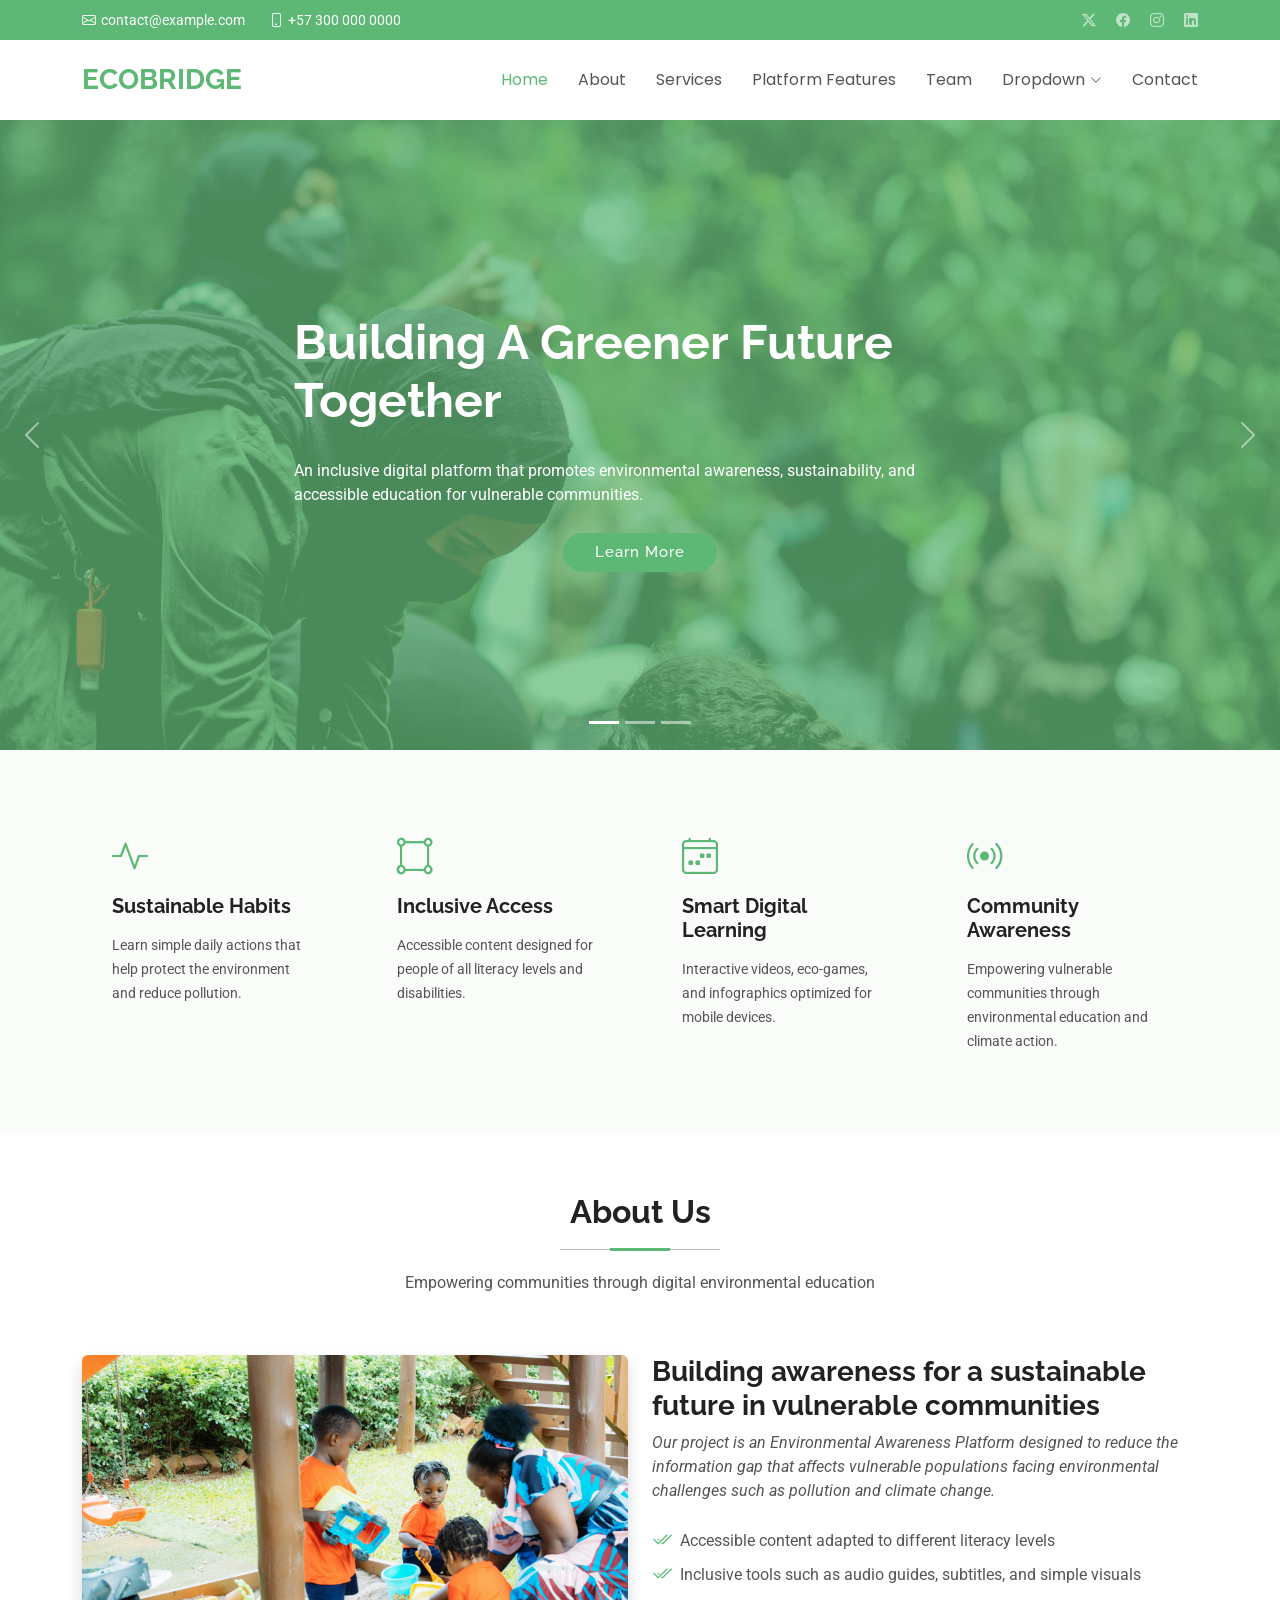
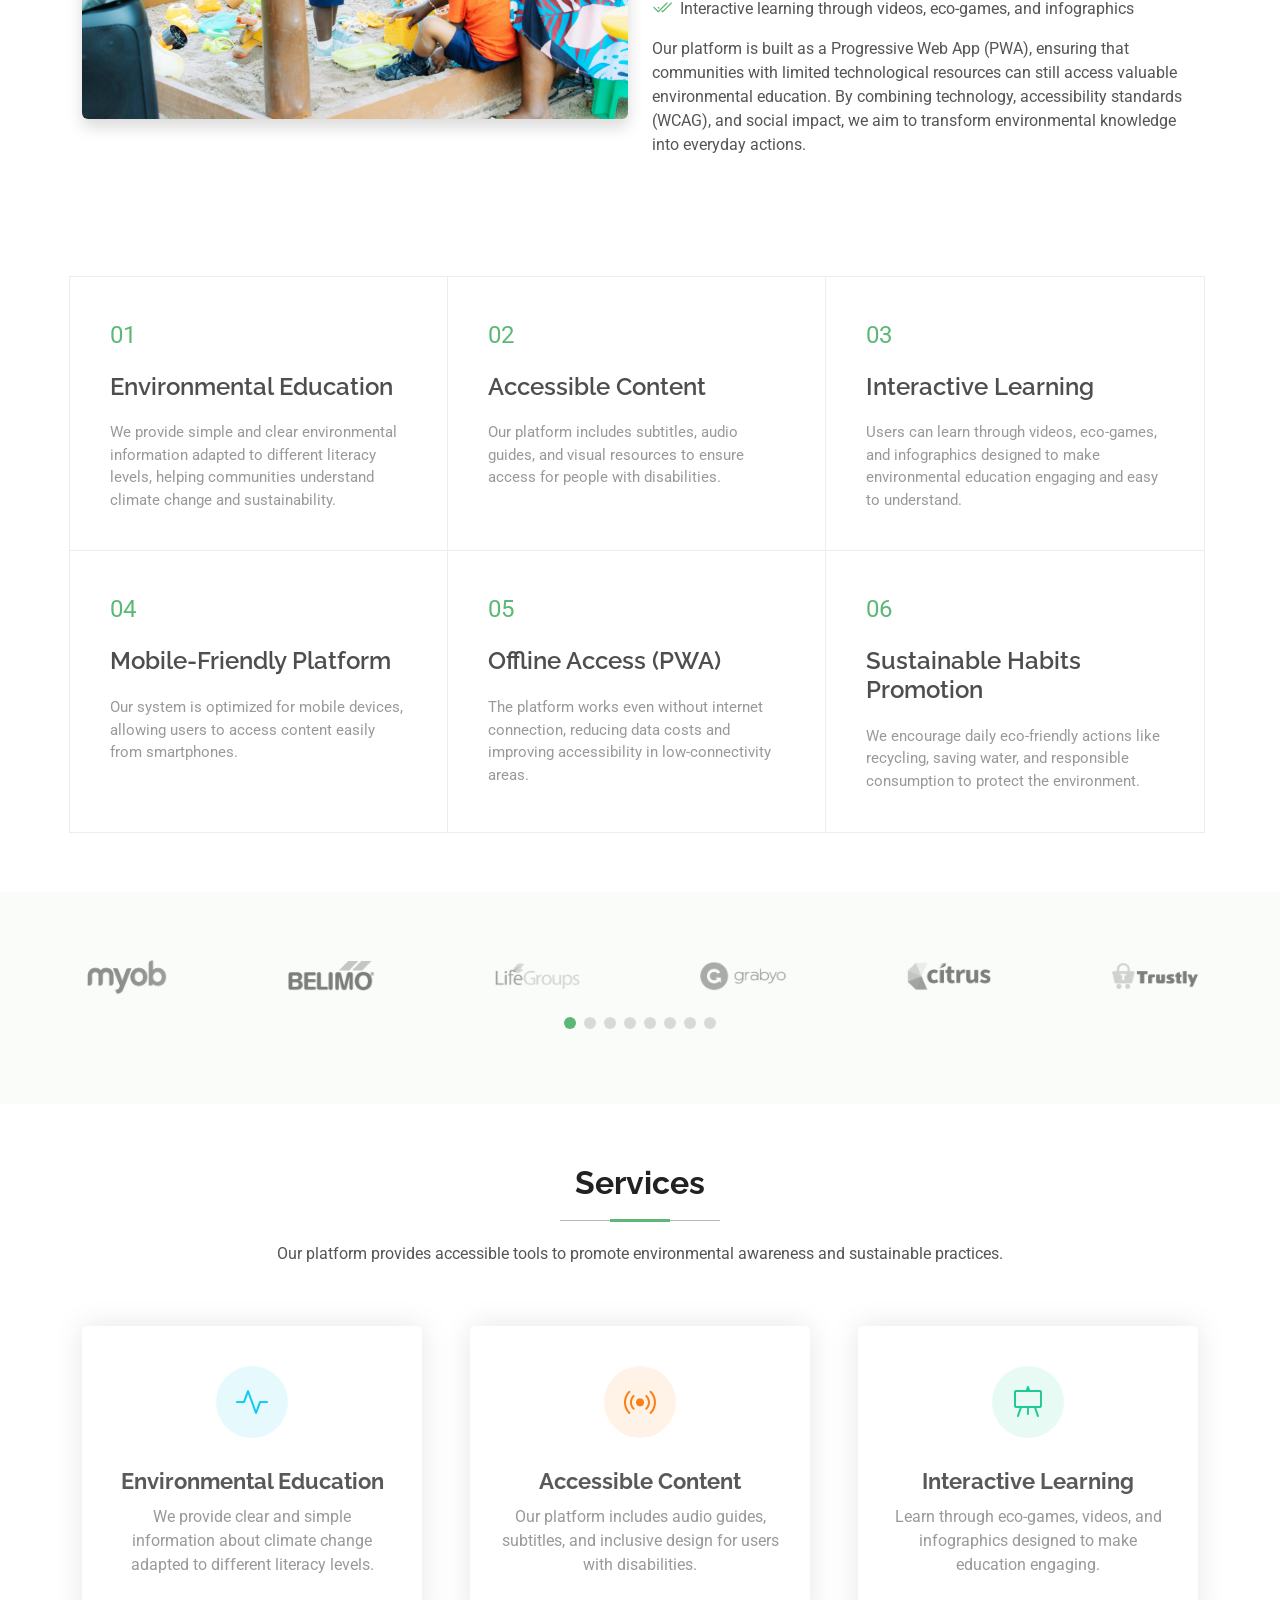
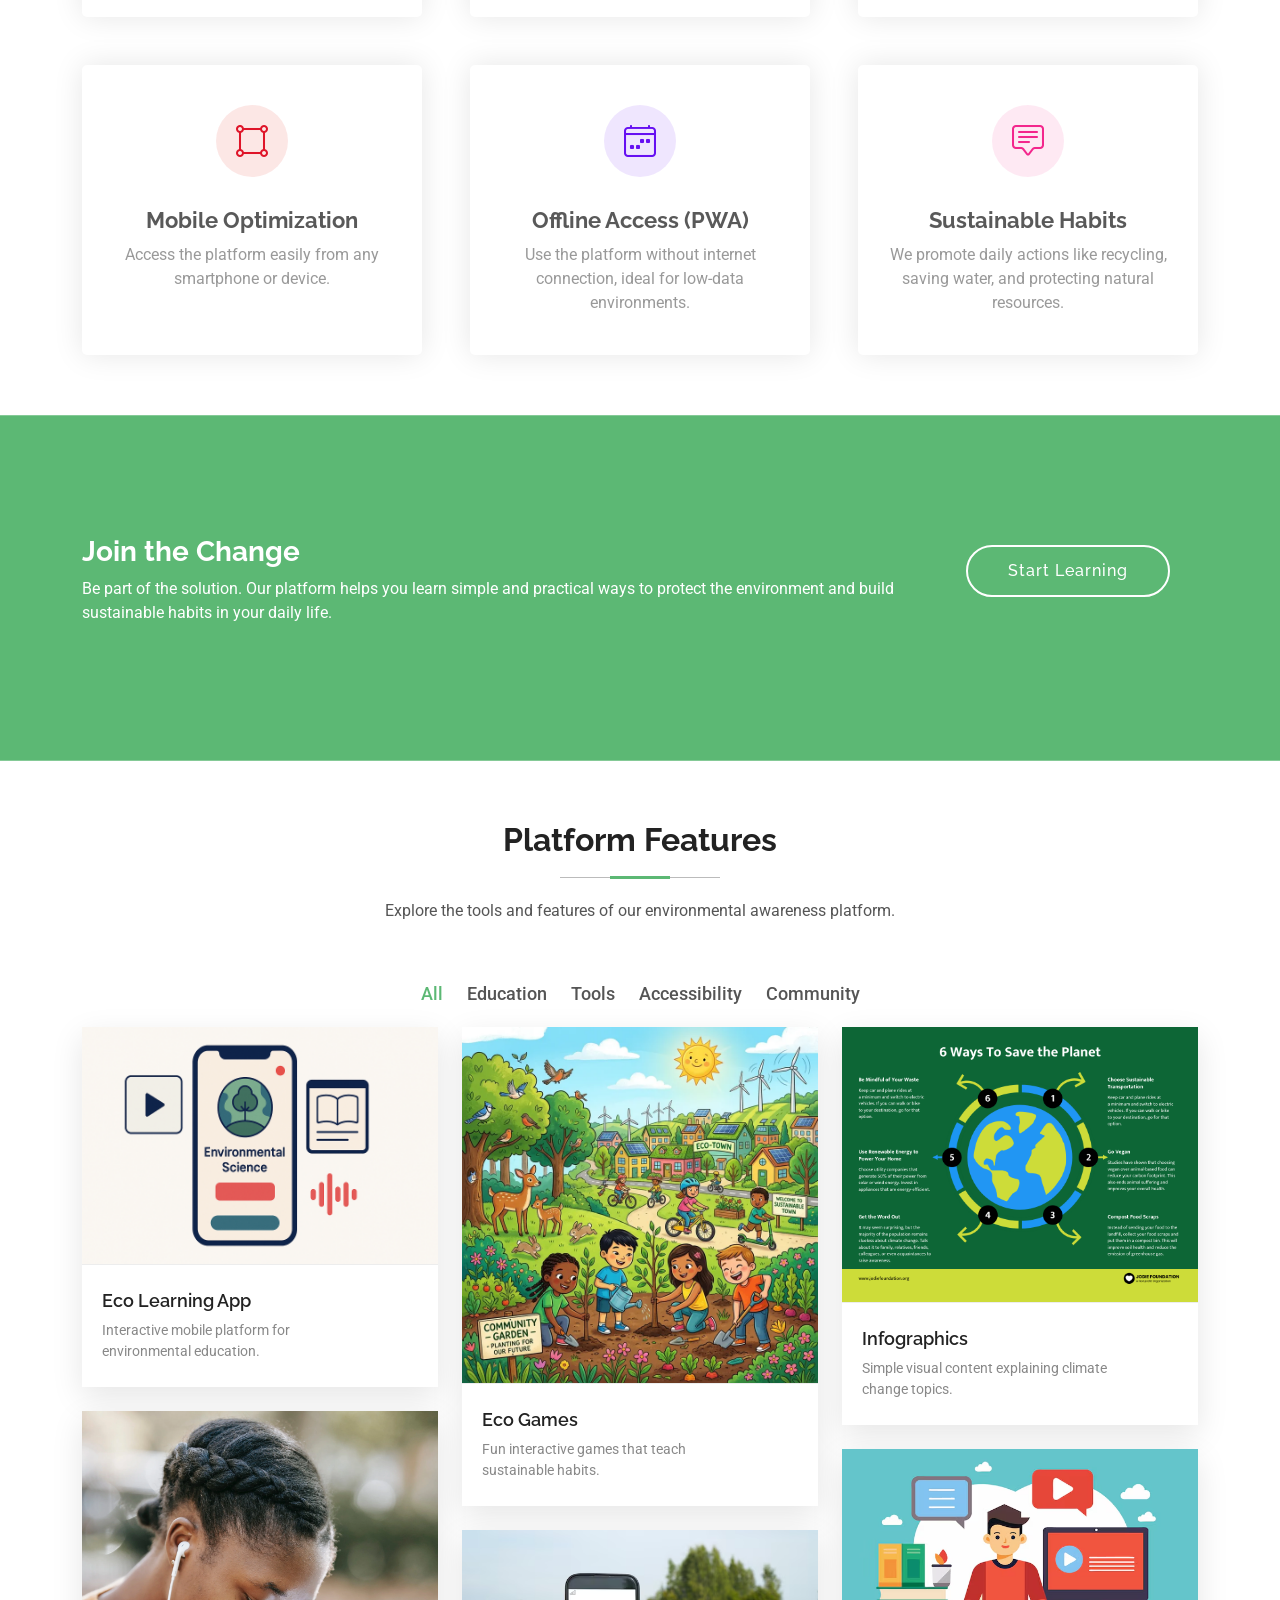
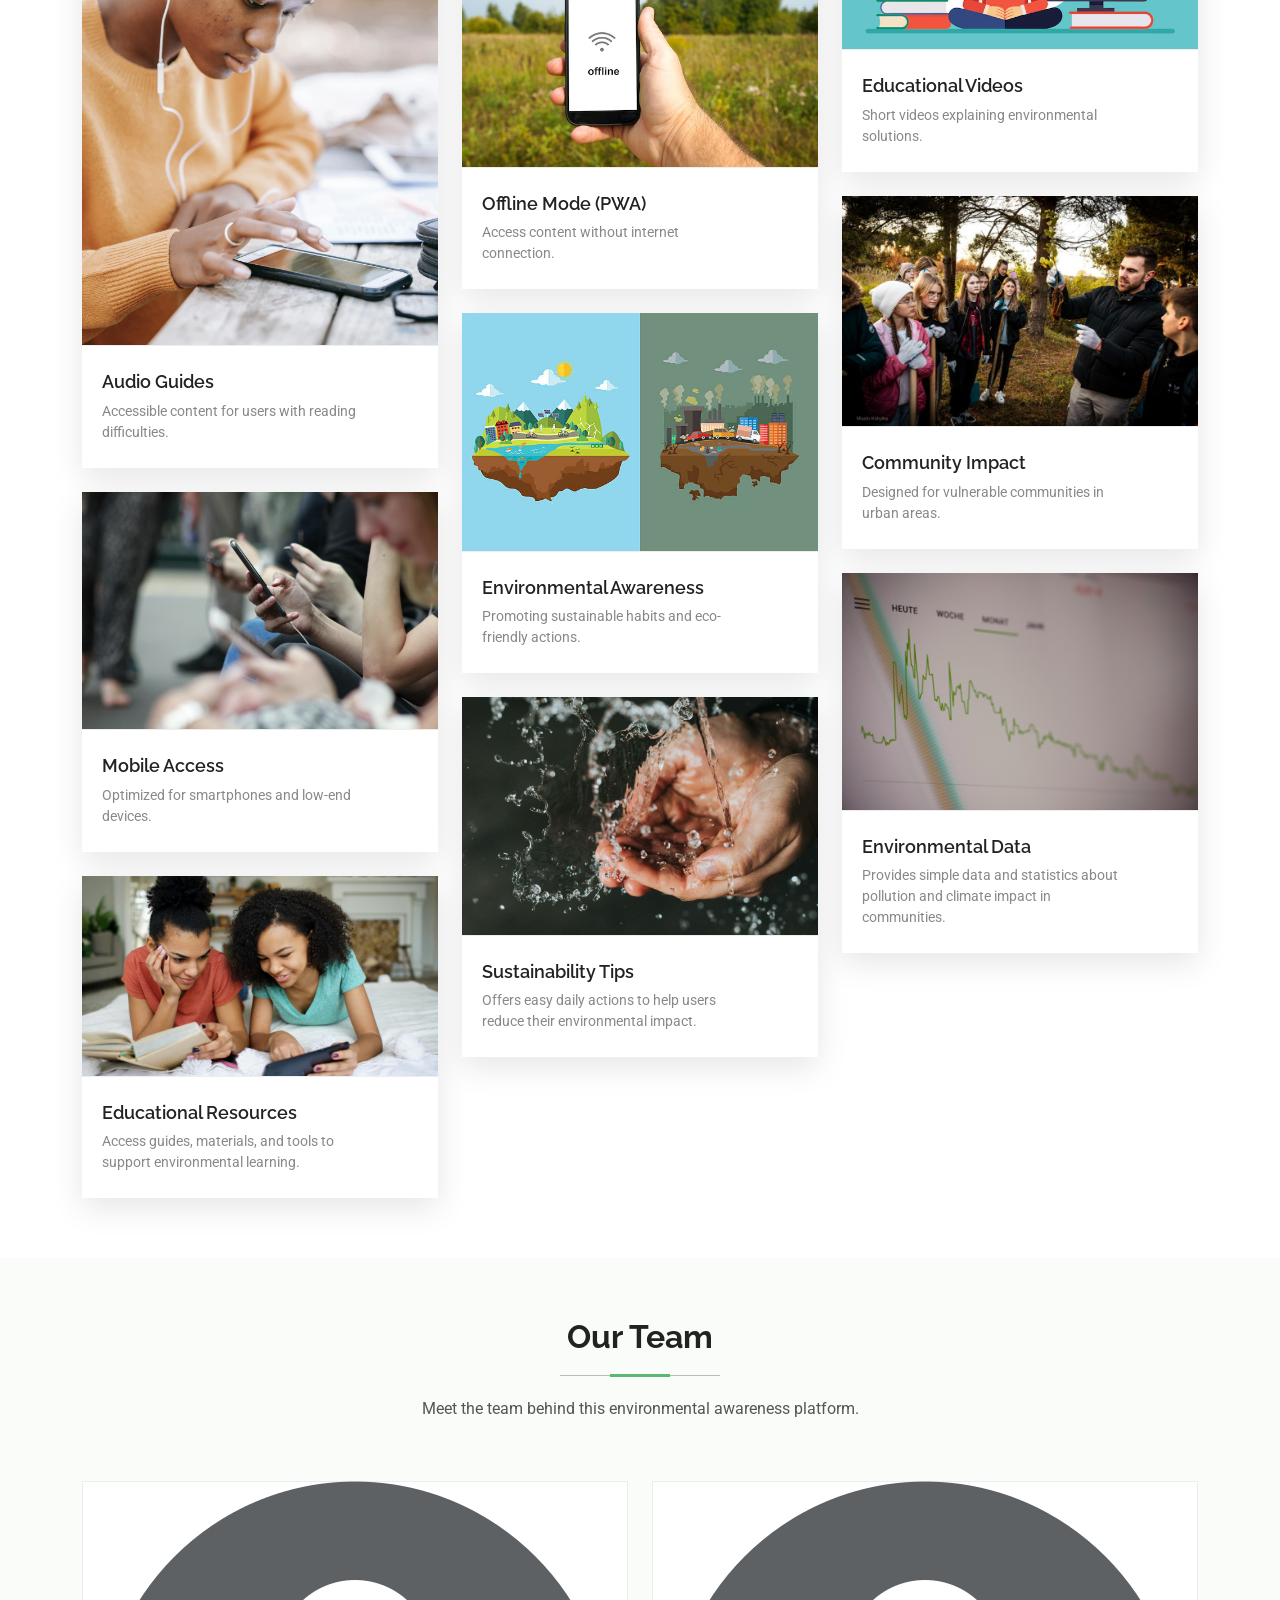
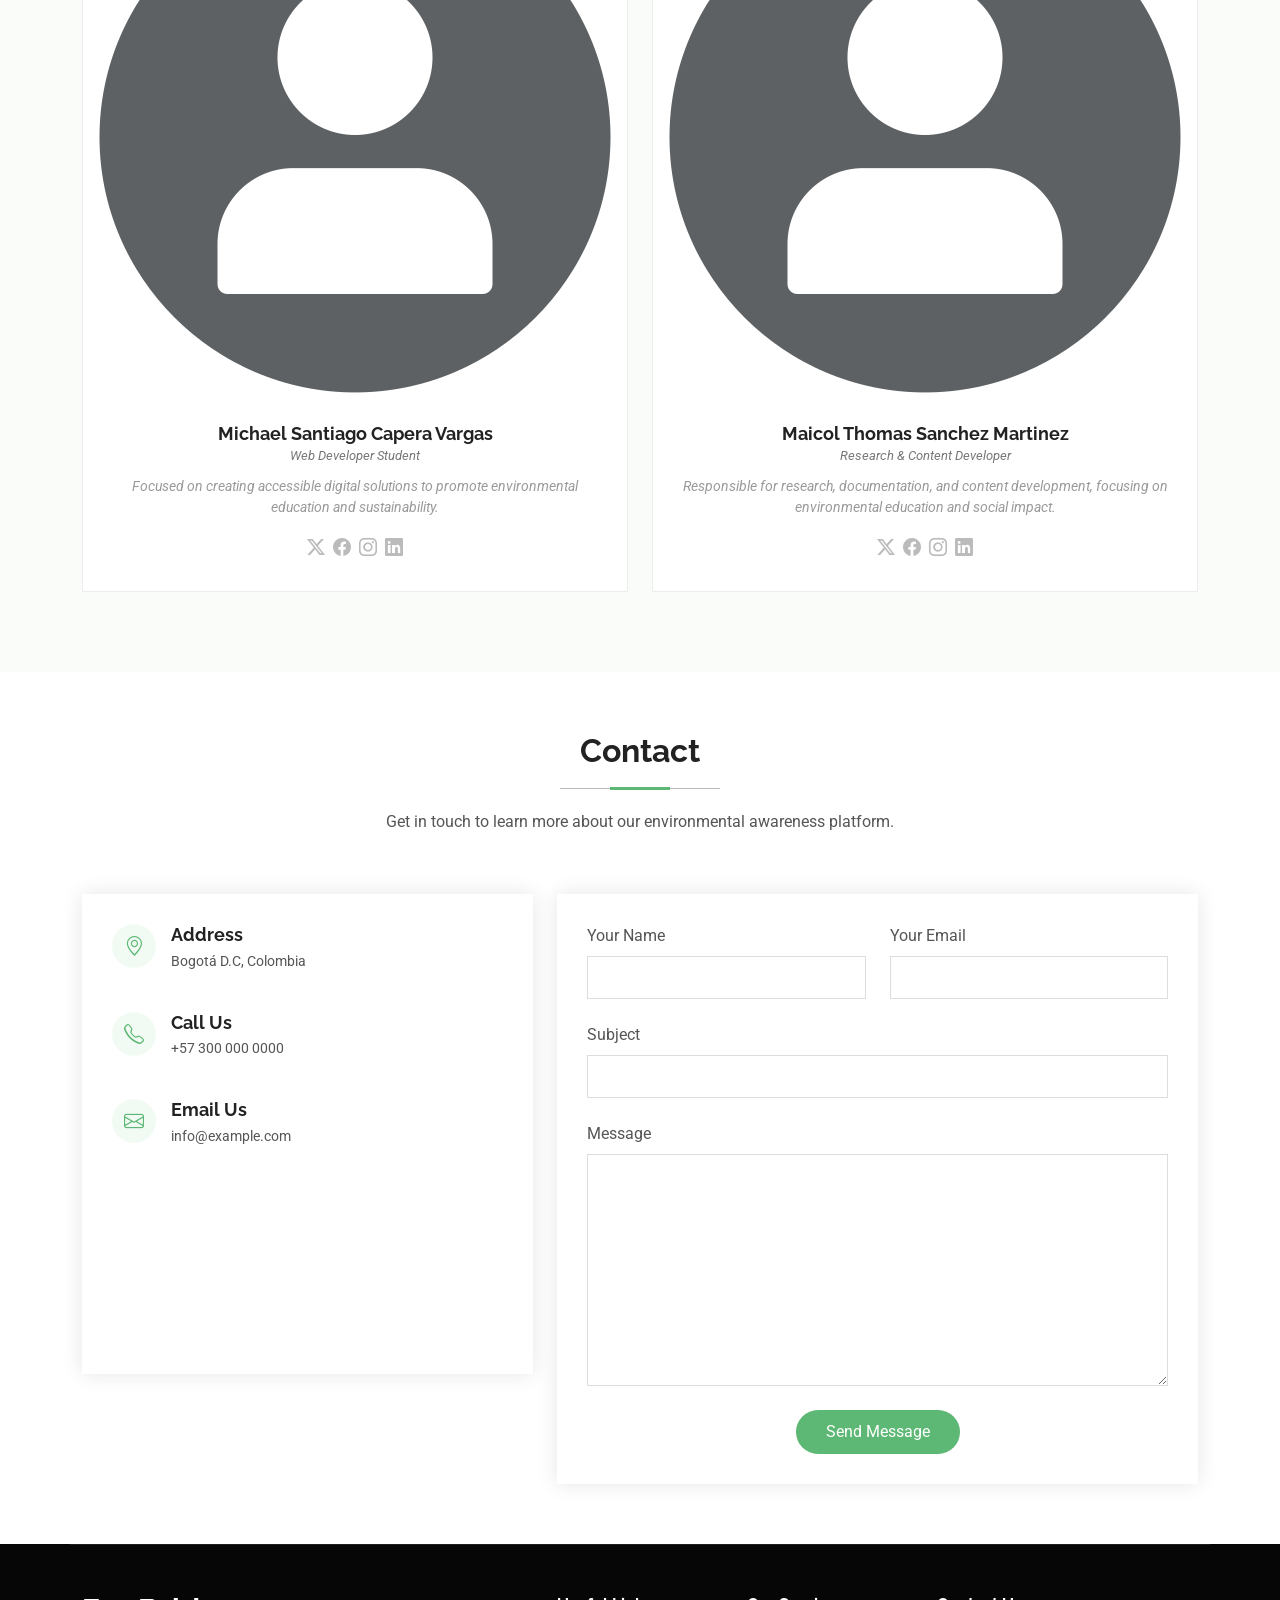
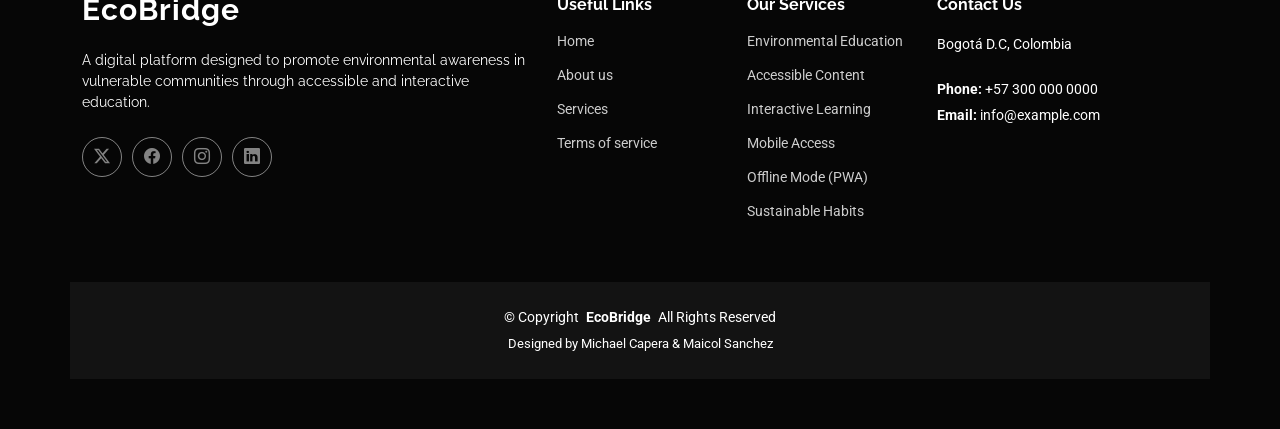
==== index.html @ 082d0a14 "Primer commit de EcoBridge" ====
<!DOCTYPE html>
<html lang="en">

<head>
  <meta charset="utf-8">
  <meta content="width=device-width, initial-scale=1.0" name="viewport">
  <title>EcoBridge</title>
  <meta name="description" content="">
  <meta name="keywords" content="">

  <!-- Favicons -->
  <link href="assets/img/favicon.png" rel="icon">
  <link href="assets/img/apple-touch-icon.png" rel="apple-touch-icon">

  <!-- Fonts -->
  <link href="https://fonts.googleapis.com" rel="preconnect">
  <link href="https://fonts.gstatic.com" rel="preconnect" crossorigin>
  <link href="https://fonts.googleapis.com/css2?family=Roboto:ital,wght@0,100;0,300;0,400;0,500;0,700;0,900;1,100;1,300;1,400;1,500;1,700;1,900&family=Poppins:ital,wght@0,100;0,200;0,300;0,400;0,500;0,600;0,700;0,800;0,900;1,100;1,200;1,300;1,400;1,500;1,600;1,700;1,800;1,900&family=Raleway:ital,wght@0,100;0,200;0,300;0,400;0,500;0,600;0,700;0,800;0,900;1,100;1,200;1,300;1,400;1,500;1,600;1,700;1,800;1,900&display=swap" rel="stylesheet">

  <!-- Vendor CSS Files -->
  <link href="assets/vendor/bootstrap/css/bootstrap.min.css" rel="stylesheet">
  <link href="assets/vendor/bootstrap-icons/bootstrap-icons.css" rel="stylesheet">
  <link href="assets/vendor/aos/aos.css" rel="stylesheet">
  <link href="assets/vendor/glightbox/css/glightbox.min.css" rel="stylesheet">
  <link href="assets/vendor/swiper/swiper-bundle.min.css" rel="stylesheet">

  <!-- Main CSS File -->
  <link href="assets/css/main.css" rel="stylesheet">

</head>

<body class="index-page">

  <header id="header" class="header sticky-top">

    <div class="topbar d-flex align-items-center accent-background">
      <div class="container d-flex justify-content-center justify-content-md-between">
        <div class="contact-info d-flex align-items-center">
          <i class="bi bi-envelope d-flex align-items-center"><a href="mailto:contact@example.com">contact@example.com</a></i>
          <i class="bi bi-phone d-flex align-items-center ms-4"><span>+57 300 000 0000</span></i>
        </div>
        <div class="social-links d-none d-md-flex align-items-center">
          <a href="#" class="twitter"><i class="bi bi-twitter-x"></i></a>
          <a href="#" class="facebook"><i class="bi bi-facebook"></i></a>
          <a href="#" class="instagram"><i class="bi bi-instagram"></i></a>
          <a href="#" class="linkedin"><i class="bi bi-linkedin"></i></a>
        </div>
      </div>
    </div><!-- End Top Bar -->

    <div class="branding d-flex align-items-cente">

      <div class="container position-relative d-flex align-items-center justify-content-between">
        <a href="index.html" class="logo d-flex align-items-center">
          <!-- Uncomment the line below if you also wish to use an image logo -->
          <!-- <img src="assets/img/logo.png" alt=""> -->
          <h1 class="sitename">EcoBridge</h1>
        </a>

        <nav id="navmenu" class="navmenu">
          <ul>
            <li><a href="#hero" class="active">Home</a></li>
            <li><a href="#about">About</a></li>
            <li><a href="#services">Services</a></li>
            <li><a href="#portfolio">Platform Features</a></li>
            <li><a href="#team">Team</a></li>
            <li class="dropdown"><a href="#"><span>Dropdown</span> <i class="bi bi-chevron-down toggle-dropdown"></i></a>
              <ul>
                <li><a href="#">Dropdown 1</a></li>
                <li class="dropdown"><a href="#"><span>Deep Dropdown</span> <i class="bi bi-chevron-down toggle-dropdown"></i></a>
                  <ul>
                    <li><a href="#">Deep Dropdown 1</a></li>
                    <li><a href="#">Deep Dropdown 2</a></li>
                    <li><a href="#">Deep Dropdown 3</a></li>
                    <li><a href="#">Deep Dropdown 4</a></li>
                    <li><a href="#">Deep Dropdown 5</a></li>
                  </ul>
                </li>
                <li><a href="#">Dropdown 2</a></li>
                <li><a href="#">Dropdown 3</a></li>
                <li><a href="#">Dropdown 4</a></li>
              </ul>
            </li>
            <li><a href="#contact">Contact</a></li>
          </ul>
          <i class="mobile-nav-toggle d-xl-none bi bi-list"></i>
        </nav>

      </div>

    </div>

  </header>

  <main class="main">

    <!-- Hero Section -->
    <section id="hero" class="hero section accent-background">

      <div id="hero-carousel" class="carousel slide carousel-fade" data-bs-ride="carousel" data-bs-interval="5000">

        <div class="carousel-item active">
          <img src="assets/img/hero-carousel/hero-carousel-1.jpg" alt="">
          <div class="carousel-container">
            <h2>Building A Greener Future Together</h2>
            <p>An inclusive digital platform that promotes environmental awareness, sustainability, and accessible education for vulnerable communities.</p>
            <a href="#featured-services" class="btn-get-started">Learn More</a>
          </div>
        </div><!-- End Carousel Item -->

        <div class="carousel-item">
          <img src="assets/img/hero-carousel/hero-carousel-2.jpg" alt="">
          <div class="carousel-container">
            <h2>Environmental Education</h2>
            <p>Interactive tools that teach sustainable habits and environmental care.</p>
            <a href="#featured-services" class="btn-get-started">Learn More</a>
          </div>
        </div><!-- End Carousel Item -->

        <div class="carousel-item">
          <img src="assets/img/hero-carousel/hero-carousel-3.jpg" alt="">
          <div class="carousel-container">
            <h2>Accessible Learning</h2>
            <p>Inclusive content with subtitles, audio guides, and simple navigation for everyone.</p>
            <a href="#featured-services" class="btn-get-started">Learn More</a>
          </div>
        </div><!-- End Carousel Item -->

        <a class="carousel-control-prev" href="#hero-carousel" role="button" data-bs-slide="prev">
          <span class="carousel-control-prev-icon bi bi-chevron-left" aria-hidden="true"></span>
        </a>

        <a class="carousel-control-next" href="#hero-carousel" role="button" data-bs-slide="next">
          <span class="carousel-control-next-icon bi bi-chevron-right" aria-hidden="true"></span>
        </a>

        <ol class="carousel-indicators"></ol>

      </div>

    </section><!-- /Hero Section -->

    <!-- Featured Services Section -->
    <section id="featured-services" class="featured-services section light-background">

      <div class="container">

        <div class="row gy-4">

          <div class="col-xl-3 col-md-6 d-flex" data-aos="fade-up" data-aos-delay="100">
            <div class="service-item position-relative">
              <div class="icon"><i class="bi bi-activity icon"></i></div>
              <h4><a href="" class="stretched-link">Sustainable Habits</a></h4>
              <p>Learn simple daily actions that help protect the environment and reduce pollution.</p>
            </div>
          </div><!-- End Service Item -->

          <div class="col-xl-3 col-md-6 d-flex" data-aos="fade-up" data-aos-delay="200">
            <div class="service-item position-relative">
              <div class="icon"><i class="bi bi-bounding-box-circles icon"></i></div>
              <h4><a href="" class="stretched-link">Inclusive Access</a></h4>
              <p>Accessible content designed for people of all literacy levels and disabilities.</p>
            </div>
          </div><!-- End Service Item -->

          <div class="col-xl-3 col-md-6 d-flex" data-aos="fade-up" data-aos-delay="300">
            <div class="service-item position-relative">
              <div class="icon"><i class="bi bi-calendar4-week icon"></i></div>
              <h4><a href="" class="stretched-link">Smart Digital Learning</a></h4>
              <p>Interactive videos, eco-games, and infographics optimized for mobile devices.</p>
            </div>
          </div><!-- End Service Item -->

          <div class="col-xl-3 col-md-6 d-flex" data-aos="fade-up" data-aos-delay="400">
            <div class="service-item position-relative">
              <div class="icon"><i class="bi bi-broadcast icon"></i></div>
              <h4><a href="" class="stretched-link">Community Awareness</a></h4>
              <p>Empowering vulnerable communities through environmental education and climate action.</p>
            </div>
          </div><!-- End Service Item -->

        </div>

      </div>

    </section><!-- /Featured Services Section -->

    <!-- About Section -->
    <section id="about" class="about section">

      <!-- Section Title -->
      <div class="container section-title" data-aos="fade-up">
        <h2>About Us</h2>
        <p>Empowering communities through digital environmental education</p>
      </div><!-- End Section Title -->

      <div class="container">

        <div class="row gy-4">
         <div class="col-lg-6 position-relative align-self-start" data-aos="fade-up" data-aos-delay="100">
            <img src="assets/img/about.jpg" class="img-fluid rounded shadow" alt="Environmental awareness">
            </div>
            <div class="col-lg-6 content" data-aos="fade-up" data-aos-delay="200">
            <h3>Building awareness for a sustainable future in vulnerable communities</h3>
            <p class="fst-italic">
              Our project is an Environmental Awareness Platform designed to reduce the information gap that affects vulnerable populations facing environmental challenges such as pollution and climate change.
            </p>
            <ul>
              <li><i class="bi bi-check2-all"></i> <span>Accessible content adapted to different literacy levels</span></li>
              <li><i class="bi bi-check2-all"></i> <span>Inclusive tools such as audio guides, subtitles, and simple visuals</span></li>
              <li><i class="bi bi-check2-all"></i> <span>Interactive learning through videos, eco-games, and infographics</span></li>
            </ul>
            <p>
              Our platform is built as a Progressive Web App (PWA), ensuring that communities with limited technological resources can still access valuable environmental education. By combining technology, accessibility standards (WCAG), and social impact, we aim to transform environmental knowledge into everyday actions.
            </p>
          </div>
        </div>

      </div>

    </section><!-- /About Section -->

    <!-- Why Us Section -->
    <section id="why-us" class="why-us section">

      <div class="container">

        <div class="row no-gutters">

          <div class="col-lg-4 col-md-6 card" data-aos="fade-up" data-aos-delay="100">
            <span>01</span>
            <h4>Environmental Education</h4>
            <p>We provide simple and clear environmental information adapted to different literacy levels, helping communities understand climate change and sustainability.</p>
          </div><!-- End Card Item -->

          <div class="col-lg-4 col-md-6 card" data-aos="fade-up" data-aos-delay="200">
            <span>02</span>
            <h4>Accessible Content</h4>
            <p>Our platform includes subtitles, audio guides, and visual resources to ensure access for people with disabilities.</p>
          </div><!-- End Card Item -->

          <div class="col-lg-4 col-md-6 card" data-aos="fade-up" data-aos-delay="300">
            <span>03</span>
            <h4>Interactive Learning</h4>
            <p>Users can learn through videos, eco-games, and infographics designed to make environmental education engaging and easy to understand.</p>
          </div><!-- End Card Item -->

          <div class="col-lg-4 col-md-6 card" data-aos="fade-up" data-aos-delay="400">
            <span>04</span>
            <h4>Mobile-Friendly Platform</h4>
            <p>Our system is optimized for mobile devices, allowing users to access content easily from smartphones.</p>
          </div><!-- End Card Item -->

          <div class="col-lg-4 col-md-6 card" data-aos="fade-up" data-aos-delay="400">
            <span>05</span>
            <h4>Offline Access (PWA)</h4>
            <p>The platform works even without internet connection, reducing data costs and improving accessibility in low-connectivity areas.</p>
          </div><!-- End Card Item -->

          <div class="col-lg-4 col-md-6 card" data-aos="fade-up" data-aos-delay="600">
            <span>06</span>
            <h4>Sustainable Habits Promotion</h4>
            <p>We encourage daily eco-friendly actions like recycling, saving water, and responsible consumption to protect the environment.</p>
          </div><!-- End Card Item -->

        </div>

      </div>

    </section><!-- /Why Us Section -->

    <!-- Clients Section -->
    <section id="clients" class="clients section light-background">

      <div class="container" data-aos="fade-up" data-aos-delay="100">

        <div class="swiper init-swiper">
          <script type="application/json" class="swiper-config">
            {
              "loop": true,
              "speed": 600,
              "autoplay": {
                "delay": 5000
              },
              "slidesPerView": "auto",
              "pagination": {
                "el": ".swiper-pagination",
                "type": "bullets",
                "clickable": true
              },
              "breakpoints": {
                "320": {
                  "slidesPerView": 2,
                  "spaceBetween": 40
                },
                "480": {
                  "slidesPerView": 3,
                  "spaceBetween": 60
                },
                "640": {
                  "slidesPerView": 4,
                  "spaceBetween": 80
                },
                "992": {
                  "slidesPerView": 6,
                  "spaceBetween": 120
                }
              }
            }
          </script>
          <div class="swiper-wrapper align-items-center">
            <div class="swiper-slide"><img src="assets/img/clients/client-1.png" class="img-fluid" alt=""></div>
            <div class="swiper-slide"><img src="assets/img/clients/client-2.png" class="img-fluid" alt=""></div>
            <div class="swiper-slide"><img src="assets/img/clients/client-3.png" class="img-fluid" alt=""></div>
            <div class="swiper-slide"><img src="assets/img/clients/client-4.png" class="img-fluid" alt=""></div>
            <div class="swiper-slide"><img src="assets/img/clients/client-5.png" class="img-fluid" alt=""></div>
            <div class="swiper-slide"><img src="assets/img/clients/client-6.png" class="img-fluid" alt=""></div>
            <div class="swiper-slide"><img src="assets/img/clients/client-7.png" class="img-fluid" alt=""></div>
            <div class="swiper-slide"><img src="assets/img/clients/client-8.png" class="img-fluid" alt=""></div>
          </div>
          <div class="swiper-pagination"></div>
        </div>

      </div>

    </section><!-- /Clients Section -->

    <!-- Services Section -->
    <section id="services" class="services section">

      <!-- Section Title -->
      <div class="container section-title" data-aos="fade-up">
        <h2>Services</h2>
        <p>Our platform provides accessible tools to promote environmental awareness and sustainable practices.</p>
      </div><!-- End Section Title -->

      <div class="container">

        <div class="row g-5">

          <div class="col-lg-4 col-md-6" data-aos="fade-up" data-aos-delay="100">
            <div class="service-item item-cyan position-relative">
              <i class="bi bi-activity icon"></i>
              <h3><a href="service-details.html" class="read-more stretched-link">Environmental Education</a></h3>
              <p>We provide clear and simple information about climate change adapted to different literacy levels.</p>
            </div>
          </div><!-- End Service Item -->

          <div class="col-lg-4 col-md-6" data-aos="fade-up" data-aos-delay="200">
            <div class="service-item item-orange position-relative">
              <i class="bi bi-broadcast icon"></i>
              <h3><a href="service-details.html" class="read-more stretched-link">Accessible Content</a></h3>
              <p>Our platform includes audio guides, subtitles, and inclusive design for users with disabilities.</p>
            </div>
          </div><!-- End Service Item -->

          <div class="col-lg-4 col-md-6" data-aos="fade-up" data-aos-delay="300">
            <div class="service-item item-teal position-relative">
              <i class="bi bi-easel icon"></i>
              <h3><a href="service-details.html" class="read-more stretched-link">Interactive Learning</a></h3>
              <p>Learn through eco-games, videos, and infographics designed to make education engaging.</p>
            </div>
          </div><!-- End Service Item -->

          <div class="col-lg-4 col-md-6" data-aos="fade-up" data-aos-delay="400">
            <div class="service-item item-red position-relative">
              <i class="bi bi-bounding-box-circles icon"></i>
              <h3><a href="service-details.html" class="read-more stretched-link">Mobile Optimization</a></h3>
              <p>Access the platform easily from any smartphone or device.</p>
            </div>
          </div><!-- End Service Item -->

          <div class="col-lg-4 col-md-6" data-aos="fade-up" data-aos-delay="500">
            <div class="service-item item-indigo position-relative">
              <i class="bi bi-calendar4-week icon"></i>
              <h3><a href="service-details.html" class="read-more stretched-link">Offline Access (PWA)</a></h3>
              <p>Use the platform without internet connection, ideal for low-data environments.</p>
            </div>
          </div><!-- End Service Item -->

          <div class="col-lg-4 col-md-6" data-aos="fade-up" data-aos-delay="600">
            <div class="service-item item-pink position-relative">
              <i class="bi bi-chat-square-text icon"></i>
              <h3><a href="service-details.html" class="read-more stretched-link">Sustainable Habits</a></h3>
              <p>We promote daily actions like recycling, saving water, and protecting natural resources.</p>
            </div>
          </div><!-- End Service Item -->

        </div>

      </div>

    </section><!-- /Services Section -->

    <!-- Call To Action Section -->
    <section id="call-to-action" class="call-to-action section accent-background">

      <div class="container">

        <div class="row" data-aos="zoom-in" data-aos-delay="100">
          <div class="col-xl-9 text-center text-xl-start">
            <h3>Join the Change</h3>
            <p>Be part of the solution. Our platform helps you learn simple and practical ways to protect the environment and build sustainable habits in your daily life.</p>
          </div>
          <div class="col-xl-3 cta-btn-container text-center">
            <a class="cta-btn align-middle" href="#">Start Learning</a>
          </div>
        </div>

      </div>

    </section><!-- /Call To Action Section -->

    <!-- Portfolio Section -->
    <section id="portfolio" class="portfolio section">

      <!-- Section Title -->
      <div class="container section-title" data-aos="fade-up">
        <h2>Platform Features</h2>
        <p>Explore the tools and features of our environmental awareness platform.</p>
      </div><!-- End Section Title -->

      <div class="container">

        <div class="isotope-layout" data-default-filter="*" data-layout="masonry" data-sort="original-order">

          <ul class="portfolio-filters isotope-filters" data-aos="fade-up" data-aos-delay="100">
            <li data-filter="*" class="filter-active">All</li>
            <li data-filter=".filter-app">Education</li>
            <li data-filter=".filter-product">Tools</li>
            <li data-filter=".filter-branding">Accessibility</li>
            <li data-filter=".filter-books">Community</li>
          </ul><!-- End Portfolio Filters -->

          <div class="row gy-4 isotope-container" data-aos="fade-up" data-aos-delay="200">

            <div class="col-lg-4 col-md-6 portfolio-item isotope-item filter-app">
              <div class="portfolio-content h-100">
                <a href="assets/img/portfolio/app-1.png" data-gallery="portfolio-gallery-app" class="glightbox"><img src="assets/img/portfolio/app-1.png" class="img-fluid portfolio-img" alt=""></a>
                <div class="portfolio-info">
                  <h4><a href="portfolio-details.html" title="More Details">Eco Learning App</a></h4>
                  <p>Interactive mobile platform for environmental education.</p>
                </div>
              </div>
            </div><!-- End Portfolio Item -->

            <div class="col-lg-4 col-md-6 portfolio-item isotope-item filter-product">
              <div class="portfolio-content h-100">
                <a href="assets/img/portfolio/app-2.png" data-gallery="portfolio-gallery-app" class="glightbox"><img src="assets/img/portfolio/app-2.png" class="img-fluid portfolio-img" alt=""></a>
                <div class="portfolio-info">
                  <h4><a href="portfolio-details.html" title="More Details">Eco Games</a></h4>
                  <p>Fun interactive games that teach sustainable habits.</p>
                </div>
              </div>
            </div><!-- End Portfolio Item -->

            <div class="col-lg-4 col-md-6 portfolio-item isotope-item filter-branding">
              <div class="portfolio-content h-100">
                <a href="assets/img/portfolio/app-3.png" data-gallery="portfolio-gallery-app" class="glightbox"><img src="assets/img/portfolio/app-3.png" class="img-fluid portfolio-img" alt=""></a>
                <div class="portfolio-info">
                  <h4><a href="portfolio-details.html" title="More Details">Infographics</a></h4>
                  <p>Simple visual content explaining climate change topics.</p>
                </div>
              </div>
            </div><!-- End Portfolio Item -->

            <div class="col-lg-4 col-md-6 portfolio-item isotope-item filter-books">
              <div class="portfolio-content h-100">
                <a href="assets/img/portfolio/books-1.png" data-gallery="portfolio-gallery-app" class="glightbox"><img src="assets/img/portfolio/books-1.png" class="img-fluid portfolio-img" alt=""></a>
                <div class="portfolio-info">
                  <h4><a href="portfolio-details.html" title="More Details">Audio Guides</a></h4>
                  <p>Accessible content for users with reading difficulties.</p>
                </div>
              </div>
            </div><!-- End Portfolio Item -->

            <div class="col-lg-4 col-md-6 portfolio-item isotope-item filter-app">
              <div class="portfolio-content h-100">
                <a href="assets/img/portfolio/books-2.png" data-gallery="portfolio-gallery-app" class="glightbox"><img src="assets/img/portfolio/books-2.png" class="img-fluid portfolio-img" alt=""></a>
                <div class="portfolio-info">
                  <h4><a href="portfolio-details.html" title="More Details">Educational Videos</a></h4>
                  <p>Short videos explaining environmental solutions.</p>
                </div>
              </div>
            </div><!-- End Portfolio Item -->

            <div class="col-lg-4 col-md-6 portfolio-item isotope-item filter-product">
              <div class="portfolio-content h-100">
                <a href="assets/img/portfolio/books-3.png" data-gallery="portfolio-gallery-app" class="glightbox"><img src="assets/img/portfolio/books-3.png" class="img-fluid portfolio-img" alt=""></a>
                <div class="portfolio-info">
                  <h4><a href="portfolio-details.html" title="More Details">Offline Mode (PWA)</a></h4>
                  <p>Access content without internet connection.</p>
                </div>
              </div>
            </div><!-- End Portfolio Item -->

            <div class="col-lg-4 col-md-6 portfolio-item isotope-item filter-branding">
              <div class="portfolio-content h-100">
                <a href="assets/img/portfolio/branding-1.png" data-gallery="portfolio-gallery-app" class="glightbox"><img src="assets/img/portfolio/branding-1.png" class="img-fluid portfolio-img" alt=""></a>
                <div class="portfolio-info">
                  <h4><a href="portfolio-details.html" title="More Details">Community Impact</a></h4>
                  <p>Designed for vulnerable communities in urban areas.</p>
                </div>
              </div>
            </div><!-- End Portfolio Item -->

            <div class="col-lg-4 col-md-6 portfolio-item isotope-item filter-books">
              <div class="portfolio-content h-100">
                <a href="assets/img/portfolio/branding-2.png" data-gallery="portfolio-gallery-app" class="glightbox"><img src="assets/img/portfolio/branding-2.png" class="img-fluid portfolio-img" alt=""></a>
                <div class="portfolio-info">
                  <h4><a href="portfolio-details.html" title="More Details">Environmental Awareness</a></h4>
                  <p>Promoting sustainable habits and eco-friendly actions.</p>
                </div>
              </div>
            </div><!-- End Portfolio Item -->

            <div class="col-lg-4 col-md-6 portfolio-item isotope-item filter-app">
              <div class="portfolio-content h-100">
                <a href="assets/img/portfolio/branding-3.png" data-gallery="portfolio-gallery-app" class="glightbox"><img src="assets/img/portfolio/branding-3.png" class="img-fluid portfolio-img" alt=""></a>
                <div class="portfolio-info">
                  <h4><a href="portfolio-details.html" title="More Details">Mobile Access</a></h4>
                  <p>Optimized for smartphones and low-end devices.</p>
                </div>
              </div>
            </div><!-- End Portfolio Item -->

            <div class="col-lg-4 col-md-6 portfolio-item isotope-item filter-product">
              <div class="portfolio-content h-100">
                <a href="assets/img/portfolio/product-1.png" data-gallery="portfolio-gallery-app" class="glightbox"><img src="assets/img/portfolio/product-1.png" class="img-fluid portfolio-img" alt=""></a>
                <div class="portfolio-info">
                  <h4><a href="portfolio-details.html" title="More Details">Environmental Data</a></h4>
                  <p>Provides simple data and statistics about pollution and climate impact in communities.</p>
                </div>
              </div>
            </div><!-- End Portfolio Item -->

            <div class="col-lg-4 col-md-6 portfolio-item isotope-item filter-branding">
              <div class="portfolio-content h-100">
                <a href="assets/img/portfolio/product-2.png" data-gallery="portfolio-gallery-app" class="glightbox"><img src="assets/img/portfolio/product-2.png" class="img-fluid portfolio-img" alt=""></a>
                <div class="portfolio-info">
                  <h4><a href="portfolio-details.html" title="More Details">Sustainability Tips</a></h4>
                  <p>Offers easy daily actions to help users reduce their environmental impact.</p>
                </div>
              </div>
            </div><!-- End Portfolio Item -->

            <div class="col-lg-4 col-md-6 portfolio-item isotope-item filter-books">
              <div class="portfolio-content h-100">
                <a href="assets/img/portfolio/product-3.png" data-gallery="portfolio-gallery-app" class="glightbox"><img src="assets/img/portfolio/product-3.png" class="img-fluid portfolio-img" alt=""></a>
                <div class="portfolio-info">
                  <h4><a href="portfolio-details.html" title="More Details">Educational Resources</a></h4>
                  <p>Access guides, materials, and tools to support environmental learning.</p>
                </div>
              </div>
            </div><!-- End Portfolio Item -->

          </div><!-- End Portfolio Container -->

        </div>

      </div>

    </section><!-- /Portfolio Section -->

    <!-- Team Section -->
    <section id="team" class="team section light-background">

      <!-- Section Title -->
      <div class="container section-title" data-aos="fade-up">
        <h2>Our Team</h2>
        <p>Meet the team behind this environmental awareness platform.</p>
      </div><!-- End Section Title -->

      <div class="container">

        <div class="row">

          <div class="col-lg-6 col-md-6 d-flex" data-aos="fade-up" data-aos-delay="100">
            <div class="member">
              <img src="assets/img/team/team-1.png" class="img-fluid" alt="">
              <div class="member-content">
                <h4>Michael Santiago Capera Vargas</h4>
                <span>Web Developer Student</span>
                <p>
                  Focused on creating accessible digital solutions to promote environmental education and sustainability.
                </p>
                <div class="social">
                  <a href=""><i class="bi bi-twitter-x"></i></a>
                  <a href=""><i class="bi bi-facebook"></i></a>
                  <a href=""><i class="bi bi-instagram"></i></a>
                  <a href=""><i class="bi bi-linkedin"></i></a>
                </div>
              </div>
            </div>
          </div><!-- End Team Member -->

          <div class="col-lg-6 col-md-6 d-flex" data-aos="fade-up" data-aos-delay="200">
            <div class="member">
              <img src="assets/img/team/team-2.png" class="img-fluid" alt="">
              <div class="member-content">
                <h4>Maicol Thomas Sanchez Martinez</h4>
                <span>Research & Content Developer</span>
                <p>
                  Responsible for research, documentation, and content development, focusing on environmental education and social impact.
                </p>
                <div class="social">
                  <a href=""><i class="bi bi-twitter-x"></i></a>
                  <a href=""><i class="bi bi-facebook"></i></a>
                  <a href=""><i class="bi bi-instagram"></i></a>
                  <a href=""><i class="bi bi-linkedin"></i></a>
                </div>
              </div>
            </div>
          </div><!-- End Team Member -->

        </div>

      </div>

    </section><!-- /Team Section -->

    <!-- Contact Section -->
    <section id="contact" class="contact section">

      <!-- Section Title -->
      <div class="container section-title" data-aos="fade-up">
        <h2>Contact</h2>
        <p>Get in touch to learn more about our environmental awareness platform.</p>
      </div><!-- End Section Title -->

      <div class="container" data-aos="fade-up" data-aos-delay="100">

        <div class="row gy-4">

          <div class="col-lg-5">

            <div class="info-wrap">
              <div class="info-item d-flex" data-aos="fade-up" data-aos-delay="200">
                <i class="bi bi-geo-alt flex-shrink-0"></i>
                <div>
                  <h3>Address</h3>
                  <p>Bogotá D.C, Colombia</p>
                </div>
              </div><!-- End Info Item -->

              <div class="info-item d-flex" data-aos="fade-up" data-aos-delay="300">
                <i class="bi bi-telephone flex-shrink-0"></i>
                <div>
                  <h3>Call Us</h3>
                  <p>+57 300 000 0000</p>
                </div>
              </div><!-- End Info Item -->

              <div class="info-item d-flex" data-aos="fade-up" data-aos-delay="400">
                <i class="bi bi-envelope flex-shrink-0"></i>
                <div>
                  <h3>Email Us</h3>
                  <p>info@example.com</p>
                </div>
              </div><!-- End Info Item -->

              <iframe src="https://maps.google.com/maps?q=Bogota%20Colombia&t=&z=13&ie=UTF8&iwloc=&output=embed"></iframe>
            </div>
          </div>

          <div class="col-lg-7">
            <form action="forms/contact.php" method="post" class="php-email-form" data-aos="fade-up" data-aos-delay="200">
              <div class="row gy-4">

                <div class="col-md-6">
                  <label for="name-field" class="pb-2">Your Name</label>
                  <input type="text" name="name" id="name-field" class="form-control" required="">
                </div>

                <div class="col-md-6">
                  <label for="email-field" class="pb-2">Your Email</label>
                  <input type="email" class="form-control" name="email" id="email-field" required="">
                </div>

                <div class="col-md-12">
                  <label for="subject-field" class="pb-2">Subject</label>
                  <input type="text" class="form-control" name="subject" id="subject-field" required="">
                </div>

                <div class="col-md-12">
                  <label for="message-field" class="pb-2">Message</label>
                  <textarea class="form-control" name="message" rows="10" id="message-field" required=""></textarea>
                </div>

                <div class="col-md-12 text-center">
                  <div class="loading">Loading</div>
                  <div class="error-message"></div>
                  <div class="sent-message">Your message has been sent. Thank you!</div>

                  <button type="submit">Send Message</button>
                </div>

              </div>
            </form>
          </div><!-- End Contact Form -->

        </div>

      </div>

    </section><!-- /Contact Section -->

  </main>

  <footer id="footer" class="footer dark-background">

    <div class="container footer-top">
      <div class="row gy-4">
        <div class="col-lg-5 col-md-12 footer-about">
          <a href="index.html" class="logo d-flex align-items-center">
            <span class="sitename">EcoBridge</span>
          </a>
          <p>A digital platform designed to promote environmental awareness in vulnerable communities through accessible and interactive education.</p>
          <div class="social-links d-flex mt-4">
            <a href=""><i class="bi bi-twitter-x"></i></a>
            <a href=""><i class="bi bi-facebook"></i></a>
            <a href=""><i class="bi bi-instagram"></i></a>
            <a href=""><i class="bi bi-linkedin"></i></a>
          </div>
        </div>

        <div class="col-lg-2 col-6 footer-links">
          <h4>Useful Links</h4>
          <ul>
            <li><a href="#">Home</a></li>
            <li><a href="#">About us</a></li>
            <li><a href="#">Services</a></li>
            <li><a href="#">Terms of service</a></li>
          </ul>
        </div>

        <div class="col-lg-2 col-6 footer-links">
          <h4>Our Services</h4>
          <ul>
            <li><a href="#">Environmental Education</a></li>
            <li><a href="#">Accessible Content</a></li>
            <li><a href="#">Interactive Learning</a></li>
            <li><a href="#">Mobile Access</a></li>
            <li><a href="#">Offline Mode (PWA)</a></li>
            <li><a href="#">Sustainable Habits</a></li>
          </ul>
        </div>

        <div class="col-lg-3 col-md-12 footer-contact text-center text-md-start">
          <h4>Contact Us</h4>
          <p>Bogotá D.C, Colombia</p>
          <p class="mt-4"><strong>Phone:</strong> <span>+57 300 000 0000</span></p>
          <p><strong>Email:</strong> <span>info@example.com</span></p>
        </div>

      </div>
    </div>

    <div class="container copyright text-center mt-4">
      <p>© <span>Copyright</span> <strong class="px-1 sitename">EcoBridge</strong> <span>All Rights Reserved</span></p>
      <div class="credits">
        <!-- All the links in the footer should remain intact. -->
        <!-- You can delete the links only if you've purchased the pro version. -->
        <!-- Licensing information: https://bootstrapmade.com/license/ -->
        <!-- Purchase the pro version with working PHP/AJAX contact form: [buy-url] -->
        Designed by  Michael Capera & Maicol Sanchez</a>
      </div>
    </div>

  </footer>

  <!-- Scroll Top -->
  <a href="#" id="scroll-top" class="scroll-top d-flex align-items-center justify-content-center"><i class="bi bi-arrow-up-short"></i></a>

  <!-- Preloader -->
  <div id="preloader"></div>

  <!-- Vendor JS Files -->
  <script src="assets/vendor/bootstrap/js/bootstrap.bundle.min.js"></script>
  <script src="assets/vendor/php-email-form/validate.js"></script>
  <script src="assets/vendor/aos/aos.js"></script>
  <script src="assets/vendor/glightbox/js/glightbox.min.js"></script>
  <script src="assets/vendor/swiper/swiper-bundle.min.js"></script>
  <script src="assets/vendor/imagesloaded/imagesloaded.pkgd.min.js"></script>
  <script src="assets/vendor/isotope-layout/isotope.pkgd.min.js"></script>

  <!-- Main JS File -->
  <script src="assets/js/main.js"></script>

</body>

</html>
---- assets/css/main.css ----
/**
* Template Name: Green
* Template URL: https://bootstrapmade.com/green-free-one-page-bootstrap-template/
* Updated: Aug 07 2024 with Bootstrap v5.3.3
* Author: BootstrapMade.com
* License: https://bootstrapmade.com/license/
*/

/*--------------------------------------------------------------
# Font & Color Variables
# Help: https://bootstrapmade.com/color-system/
--------------------------------------------------------------*/
/* Fonts */
:root {
  --default-font: "Roboto",  system-ui, -apple-system, "Segoe UI", Roboto, "Helvetica Neue", Arial, "Noto Sans", "Liberation Sans", sans-serif, "Apple Color Emoji", "Segoe UI Emoji", "Segoe UI Symbol", "Noto Color Emoji";
  --heading-font: "Raleway",  sans-serif;
  --nav-font: "Poppins",  sans-serif;
}

/* Global Colors - The following color variables are used throughout the website. Updating them here will change the color scheme of the entire website */
:root { 
  --background-color: #ffffff; /* Background color for the entire website, including individual sections */
  --default-color: #555555; /* Default color used for the majority of the text content across the entire website */
  --heading-color: #222222; /* Color for headings, subheadings and title throughout the website */
  --accent-color: #5cb874; /* Accent color that represents your brand on the website. It's used for buttons, links, and other elements that need to stand out */
  --surface-color: #ffffff; /* The surface color is used as a background of boxed elements within sections, such as cards, icon boxes, or other elements that require a visual separation from the global background. */
  --contrast-color: #ffffff; /* Contrast color for text, ensuring readability against backgrounds of accent, heading, or default colors. */
}

/* Nav Menu Colors - The following color variables are used specifically for the navigation menu. They are separate from the global colors to allow for more customization options */
:root {
  --nav-color: #555555;  /* The default color of the main navmenu links */
  --nav-hover-color: #5cb874; /* Applied to main navmenu links when they are hovered over or active */
  --nav-mobile-background-color: #ffffff; /* Used as the background color for mobile navigation menu */
  --nav-dropdown-background-color: #ffffff; /* Used as the background color for dropdown items that appear when hovering over primary navigation items */
  --nav-dropdown-color: #555555; /* Used for navigation links of the dropdown items in the navigation menu. */
  --nav-dropdown-hover-color: #5cb874; /* Similar to --nav-hover-color, this color is applied to dropdown navigation links when they are hovered over. */
}

/* Color Presets - These classes override global colors when applied to any section or element, providing reuse of the sam color scheme. */

.light-background {
  --background-color: #f9fcf9;
  --surface-color: #ffffff;
}

.dark-background {
  --background-color: #060606;
  --default-color: #ffffff;
  --heading-color: #ffffff;
  --surface-color: #252525;
  --contrast-color: #ffffff;
}

.accent-background {
  --background-color: #5cb874;
  --default-color: #ffffff;
  --heading-color: #ffffff;
  --surface-color: #80c792;
}

/* Smooth scroll */
:root {
  scroll-behavior: smooth;
}

/*--------------------------------------------------------------
# General Styling & Shared Classes
--------------------------------------------------------------*/
body {
  color: var(--default-color);
  background-color: var(--background-color);
  font-family: var(--default-font);
}

a {
  color: var(--accent-color);
  text-decoration: none;
  transition: 0.3s;
}

a:hover {
  color: color-mix(in srgb, var(--accent-color), transparent 25%);
  text-decoration: none;
}

h1,
h2,
h3,
h4,
h5,
h6 {
  color: var(--heading-color);
  font-family: var(--heading-font);
}

/* Pulsating Play Button
------------------------------*/
.pulsating-play-btn {
  width: 94px;
  height: 94px;
  background: radial-gradient(var(--accent-color) 50%, color-mix(in srgb, var(--accent-color), transparent 75%) 52%);
  border-radius: 50%;
  display: block;
  position: relative;
  overflow: hidden;
}

.pulsating-play-btn:before {
  content: "";
  position: absolute;
  width: 120px;
  height: 120px;
  animation-delay: 0s;
  animation: pulsate-play-btn 2s;
  animation-direction: forwards;
  animation-iteration-count: infinite;
  animation-timing-function: steps;
  opacity: 1;
  border-radius: 50%;
  border: 5px solid color-mix(in srgb, var(--accent-color), transparent 30%);
  top: -15%;
  left: -15%;
  background: rgba(198, 16, 0, 0);
}

.pulsating-play-btn:after {
  content: "";
  position: absolute;
  left: 50%;
  top: 50%;
  transform: translateX(-40%) translateY(-50%);
  width: 0;
  height: 0;
  border-top: 10px solid transparent;
  border-bottom: 10px solid transparent;
  border-left: 15px solid #fff;
  z-index: 100;
  transition: all 400ms cubic-bezier(0.55, 0.055, 0.675, 0.19);
}

.pulsating-play-btn:hover:before {
  content: "";
  position: absolute;
  left: 50%;
  top: 50%;
  transform: translateX(-40%) translateY(-50%);
  width: 0;
  height: 0;
  border: none;
  border-top: 10px solid transparent;
  border-bottom: 10px solid transparent;
  border-left: 15px solid #fff;
  z-index: 200;
  animation: none;
  border-radius: 0;
}

.pulsating-play-btn:hover:after {
  border-left: 15px solid var(--accent-color);
  transform: scale(20);
}

@keyframes pulsate-play-btn {
  0% {
    transform: scale(0.6, 0.6);
    opacity: 1;
  }

  100% {
    transform: scale(1, 1);
    opacity: 0;
  }
}

/* PHP Email Form Messages
------------------------------*/
.php-email-form .error-message {
  display: none;
  background: #df1529;
  color: #ffffff;
  text-align: left;
  padding: 15px;
  margin-bottom: 24px;
  font-weight: 600;
}

.php-email-form .sent-message {
  display: none;
  color: #ffffff;
  background: #059652;
  text-align: center;
  padding: 15px;
  margin-bottom: 24px;
  font-weight: 600;
}

.php-email-form .loading {
  display: none;
  background: var(--surface-color);
  text-align: center;
  padding: 15px;
  margin-bottom: 24px;
}

.php-email-form .loading:before {
  content: "";
  display: inline-block;
  border-radius: 50%;
  width: 24px;
  height: 24px;
  margin: 0 10px -6px 0;
  border: 3px solid var(--accent-color);
  border-top-color: var(--surface-color);
  animation: php-email-form-loading 1s linear infinite;
}

@keyframes php-email-form-loading {
  0% {
    transform: rotate(0deg);
  }

  100% {
    transform: rotate(360deg);
  }
}

/*--------------------------------------------------------------
# Global Header
--------------------------------------------------------------*/
.header {
  color: var(--default-color);
  transition: all 0.5s;
  z-index: 997;
  background-color: var(--background-color);
}

.header .topbar {
  background-color: var(--background-color);
  height: 40px;
  padding: 0;
  font-size: 14px;
  transition: all 0.5s;
}

.header .topbar .contact-info i {
  font-style: normal;
  color: var(--contrast-color);
}

.header .topbar .contact-info i a,
.header .topbar .contact-info i span {
  padding-left: 5px;
  color: var(--contrast-color);
}

@media (max-width: 575px) {

  .header .topbar .contact-info i a,
  .header .topbar .contact-info i span {
    font-size: 13px;
  }
}

.header .topbar .contact-info i a {
  line-height: 0;
  transition: 0.3s;
}

.header .topbar .contact-info i a:hover {
  color: var(--contrast-color);
  text-decoration: underline;
}

.header .topbar .social-links a {
  color: color-mix(in srgb, var(--contrast-color), transparent 40%);
  line-height: 0;
  transition: 0.3s;
  margin-left: 20px;
}

.header .topbar .social-links a:hover {
  color: var(--contrast-color);
}

.header .branding {
  min-height: 60px;
  padding: 10px 0;
}

.header .logo {
  line-height: 1;
}

.header .logo img {
  max-height: 36px;
  margin-right: 8px;
}

.header .logo h1 {
  font-size: 28px;
  margin: 0;
  font-weight: 700;
  color: var(--accent-color);
  text-transform: uppercase;
}

.scrolled .header {
  box-shadow: 0px 0 18px rgba(0, 0, 0, 0.1);
}

/*--------------------------------------------------------------
# Navigation Menu
--------------------------------------------------------------*/
/* Navmenu - Desktop */
@media (min-width: 1200px) {
  .navmenu {
    padding: 0;
  }

  .navmenu ul {
    margin: 0;
    padding: 0;
    display: flex;
    list-style: none;
    align-items: center;
  }

  .navmenu li {
    position: relative;
  }

  .navmenu a,
  .navmenu a:focus {
    color: var(--nav-color);
    padding: 18px 15px;
    font-size: 16px;
    font-family: var(--nav-font);
    font-weight: 400;
    display: flex;
    align-items: center;
    justify-content: space-between;
    white-space: nowrap;
    transition: 0.3s;
  }

  .navmenu a i,
  .navmenu a:focus i {
    font-size: 12px;
    line-height: 0;
    margin-left: 5px;
    transition: 0.3s;
  }

  .navmenu li:last-child a {
    padding-right: 0;
  }

  .navmenu li:hover>a,
  .navmenu .active,
  .navmenu .active:focus {
    color: var(--nav-hover-color);
  }

  .navmenu .dropdown ul {
    margin: 0;
    padding: 10px 0;
    background: var(--nav-dropdown-background-color);
    display: block;
    position: absolute;
    visibility: hidden;
    left: 14px;
    top: 130%;
    opacity: 0;
    transition: 0.3s;
    border-radius: 4px;
    z-index: 99;
    box-shadow: 0px 0px 30px rgba(0, 0, 0, 0.1);
  }

  .navmenu .dropdown ul li {
    min-width: 200px;
  }

  .navmenu .dropdown ul a {
    padding: 10px 20px;
    font-size: 15px;
    text-transform: none;
    color: var(--nav-dropdown-color);
  }

  .navmenu .dropdown ul a i {
    font-size: 12px;
  }

  .navmenu .dropdown ul a:hover,
  .navmenu .dropdown ul .active:hover,
  .navmenu .dropdown ul li:hover>a {
    color: var(--nav-dropdown-hover-color);
  }

  .navmenu .dropdown:hover>ul {
    opacity: 1;
    top: 100%;
    visibility: visible;
  }

  .navmenu .dropdown .dropdown ul {
    top: 0;
    left: -90%;
    visibility: hidden;
  }

  .navmenu .dropdown .dropdown:hover>ul {
    opacity: 1;
    top: 0;
    left: -100%;
    visibility: visible;
  }
}

/* Navmenu - Mobile */
@media (max-width: 1199px) {
  .mobile-nav-toggle {
    color: var(--nav-color);
    font-size: 28px;
    line-height: 0;
    margin-right: 10px;
    cursor: pointer;
    transition: color 0.3s;
  }

  .navmenu {
    padding: 0;
    z-index: 9997;
  }

  .navmenu ul {
    display: none;
    list-style: none;
    position: absolute;
    inset: 60px 20px 20px 20px;
    padding: 10px 0;
    margin: 0;
    border-radius: 6px;
    background-color: var(--nav-mobile-background-color);
    overflow-y: auto;
    transition: 0.3s;
    z-index: 9998;
    box-shadow: 0px 0px 30px rgba(0, 0, 0, 0.1);
  }

  .navmenu a,
  .navmenu a:focus {
    color: var(--nav-dropdown-color);
    padding: 10px 20px;
    font-family: var(--nav-font);
    font-size: 17px;
    font-weight: 500;
    display: flex;
    align-items: center;
    justify-content: space-between;
    white-space: nowrap;
    transition: 0.3s;
  }

  .navmenu a i,
  .navmenu a:focus i {
    font-size: 12px;
    line-height: 0;
    margin-left: 5px;
    width: 30px;
    height: 30px;
    display: flex;
    align-items: center;
    justify-content: center;
    border-radius: 50%;
    transition: 0.3s;
    background-color: color-mix(in srgb, var(--accent-color), transparent 90%);
  }

  .navmenu a i:hover,
  .navmenu a:focus i:hover {
    background-color: var(--accent-color);
    color: var(--contrast-color);
  }

  .navmenu a:hover,
  .navmenu .active,
  .navmenu .active:focus {
    color: var(--nav-dropdown-hover-color);
  }

  .navmenu .active i,
  .navmenu .active:focus i {
    background-color: var(--accent-color);
    color: var(--contrast-color);
    transform: rotate(180deg);
  }

  .navmenu .dropdown ul {
    position: static;
    display: none;
    z-index: 99;
    padding: 10px 0;
    margin: 10px 20px;
    background-color: var(--nav-dropdown-background-color);
    border: 1px solid color-mix(in srgb, var(--default-color), transparent 90%);
    box-shadow: none;
    transition: all 0.5s ease-in-out;
  }

  .navmenu .dropdown ul ul {
    background-color: rgba(33, 37, 41, 0.1);
  }

  .navmenu .dropdown>.dropdown-active {
    display: block;
    background-color: rgba(33, 37, 41, 0.03);
  }

  .mobile-nav-active {
    overflow: hidden;
  }

  .mobile-nav-active .mobile-nav-toggle {
    color: #fff;
    position: absolute;
    font-size: 32px;
    top: 15px;
    right: 15px;
    margin-right: 0;
    z-index: 9999;
  }

  .mobile-nav-active .navmenu {
    position: fixed;
    overflow: hidden;
    inset: 0;
    background: rgba(33, 37, 41, 0.8);
    transition: 0.3s;
  }

  .mobile-nav-active .navmenu>ul {
    display: block;
  }
}

/*--------------------------------------------------------------
# Global Footer
--------------------------------------------------------------*/
.footer {
  color: var(--default-color);
  background-color: var(--background-color);
  font-size: 14px;
  padding-bottom: 50px;
  position: relative;
}

.footer .footer-top {
  padding-top: 50px;
  border-top: 1px solid color-mix(in srgb, var(--default-color), transparent 90%);
}

.footer .footer-about .logo {
  line-height: 1;
  margin-bottom: 25px;
}

.footer .footer-about .logo img {
  max-height: 40px;
  margin-right: 6px;
}

.footer .footer-about .logo span {
  color: var(--heading-color);
  font-size: 30px;
  font-weight: 700;
  letter-spacing: 1px;
  font-family: var(--heading-font);
}

.footer .footer-about p {
  font-size: 14px;
  font-family: var(--heading-font);
}

.footer .social-links a {
  display: flex;
  align-items: center;
  justify-content: center;
  width: 40px;
  height: 40px;
  border-radius: 50%;
  border: 1px solid color-mix(in srgb, var(--default-color), transparent 50%);
  font-size: 16px;
  color: color-mix(in srgb, var(--default-color), transparent 50%);
  margin-right: 10px;
  transition: 0.3s;
}

.footer .social-links a:hover {
  color: var(--accent-color);
  border-color: var(--accent-color);
}

.footer h4 {
  font-size: 16px;
  font-weight: bold;
  position: relative;
  padding-bottom: 12px;
}

.footer .footer-links {
  margin-bottom: 30px;
}

.footer .footer-links ul {
  list-style: none;
  padding: 0;
  margin: 0;
}

.footer .footer-links ul i {
  padding-right: 2px;
  font-size: 12px;
  line-height: 0;
}

.footer .footer-links ul li {
  padding: 10px 0;
  display: flex;
  align-items: center;
}

.footer .footer-links ul li:first-child {
  padding-top: 0;
}

.footer .footer-links ul a {
  color: color-mix(in srgb, var(--default-color), transparent 20%);
  display: inline-block;
  line-height: 1;
}

.footer .footer-links ul a:hover {
  color: var(--accent-color);
}

.footer .footer-contact p {
  margin-bottom: 5px;
}

.footer .copyright {
  padding-top: 25px;
  padding-bottom: 25px;
  background-color: color-mix(in srgb, var(--default-color), transparent 95%);
}

.footer .copyright p {
  margin-bottom: 0;
}

.footer .credits {
  margin-top: 6px;
  font-size: 13px;
}

/*--------------------------------------------------------------
# Preloader
--------------------------------------------------------------*/
#preloader {
  position: fixed;
  inset: 0;
  z-index: 999999;
  overflow: hidden;
  background: var(--background-color);
  transition: all 0.6s ease-out;
}

#preloader:before {
  content: "";
  position: fixed;
  top: calc(50% - 30px);
  left: calc(50% - 30px);
  border: 6px solid #ffffff;
  border-color: var(--accent-color) transparent var(--accent-color) transparent;
  border-radius: 50%;
  width: 60px;
  height: 60px;
  animation: animate-preloader 1.5s linear infinite;
}

@keyframes animate-preloader {
  0% {
    transform: rotate(0deg);
  }

  100% {
    transform: rotate(360deg);
  }
}

/*--------------------------------------------------------------
# Scroll Top Button
--------------------------------------------------------------*/
.scroll-top {
  position: fixed;
  visibility: hidden;
  opacity: 0;
  right: 15px;
  bottom: 15px;
  z-index: 99999;
  background-color: var(--accent-color);
  width: 40px;
  height: 40px;
  border-radius: 4px;
  transition: all 0.4s;
}

.scroll-top i {
  font-size: 24px;
  color: var(--contrast-color);
  line-height: 0;
}

.scroll-top:hover {
  background-color: color-mix(in srgb, var(--accent-color), transparent 20%);
  color: var(--contrast-color);
}

.scroll-top.active {
  visibility: visible;
  opacity: 1;
}

/*--------------------------------------------------------------
# Disable aos animation delay on mobile devices
--------------------------------------------------------------*/
@media screen and (max-width: 768px) {
  [data-aos-delay] {
    transition-delay: 0 !important;
  }
}

/*--------------------------------------------------------------
# Global Page Titles & Breadcrumbs
--------------------------------------------------------------*/
.page-title {
  color: var(--default-color);
  background-color: var(--background-color);
  position: relative;
}

.page-title .heading {
  padding: 80px 0;
  border-top: 1px solid color-mix(in srgb, var(--default-color), transparent 90%);
}

.page-title .heading h1 {
  font-size: 38px;
  font-weight: 700;
}

.page-title nav {
  background-color: color-mix(in srgb, var(--default-color), transparent 95%);
  padding: 20px 0;
}

.page-title nav ol {
  display: flex;
  flex-wrap: wrap;
  list-style: none;
  margin: 0;
  font-size: 16px;
  font-weight: 600;
}

.page-title nav ol li+li {
  padding-left: 10px;
}

.page-title nav ol li+li::before {
  content: "/";
  display: inline-block;
  padding-right: 10px;
  color: color-mix(in srgb, var(--default-color), transparent 70%);
}

/*--------------------------------------------------------------
# Global Sections
--------------------------------------------------------------*/
section,
.section {
  color: var(--default-color);
  background-color: var(--background-color);
  padding: 60px 0;
  scroll-margin-top: 120px;
  overflow: clip;
}

@media (max-width: 1199px) {

  section,
  .section {
    scroll-margin-top: 100px;
  }
}

/*--------------------------------------------------------------
# Global Section Titles
--------------------------------------------------------------*/
.section-title {
  text-align: center;
  padding-bottom: 60px;
  position: relative;
}

.section-title h2 {
  font-size: 32px;
  font-weight: 700;
  margin-bottom: 20px;
  padding-bottom: 20px;
  position: relative;
}

.section-title h2:before {
  content: "";
  position: absolute;
  display: block;
  width: 160px;
  height: 1px;
  background: color-mix(in srgb, var(--default-color), transparent 60%);
  left: 0;
  right: 0;
  bottom: 1px;
  margin: auto;
}

.section-title h2::after {
  content: "";
  position: absolute;
  display: block;
  width: 60px;
  height: 3px;
  background: var(--accent-color);
  left: 0;
  right: 0;
  bottom: 0;
  margin: auto;
}

.section-title p {
  margin-bottom: 0;
}

/*--------------------------------------------------------------
# Hero Section
--------------------------------------------------------------*/
.hero {
  padding: 0;
}

.hero .carousel {
  width: 100%;
  min-height: 70vh;
  padding: 0;
  margin: 0;
  background-color: var(--background-color);
  position: relative;
}

.hero img {
  position: absolute;
  inset: 0;
  display: block;
  width: 100%;
  height: 100%;
  object-fit: cover;
  z-index: 1;
}

.hero .carousel-item {
  position: absolute;
  inset: 0;
  background-size: cover;
  background-position: center;
  background-repeat: no-repeat;
  overflow: hidden;
}

.hero .carousel-item:before {
  content: "";
  background: color-mix(in srgb, var(--background-color), transparent 30%);
  position: absolute;
  inset: 0;
  z-index: 2;
}

.hero .carousel-container {
  position: absolute;
  inset: 90px 64px 64px 64px;
  display: flex;
  justify-content: center;
  align-items: center;
  flex-direction: column;
  z-index: 3;
}

.hero h2 {
  margin-bottom: 30px;
  font-size: 48px;
  font-weight: 700;
  animation: fadeInDown 1s both;
}

@media (max-width: 768px) {
  .hero h2 {
    font-size: 30px;
  }
}

.hero p {
  animation: fadeInDown 1s both 0.2s;
}

@media (min-width: 1024px) {

  .hero h2,
  .hero p {
    max-width: 60%;
  }
}

.hero .btn-get-started {
  color: var(--contrast-color);
  background: var(--accent-color);
  font-family: var(--heading-font);
  font-weight: 500;
  font-size: 15px;
  letter-spacing: 1px;
  display: inline-block;
  padding: 8px 32px;
  border-radius: 50px;
  transition: 0.5s;
  margin: 10px;
  animation: fadeInUp 1s both 0.4s;
}

.hero .btn-get-started:hover {
  background: color-mix(in srgb, var(--accent-color), transparent 20%);
}

.hero .carousel-control-prev,
.hero .carousel-control-next {
  width: 10%;
  transition: 0.3s;
  opacity: 0.5;
}

.hero .carousel-control-prev:focus,
.hero .carousel-control-next:focus {
  opacity: 0.5;
}

.hero .carousel-control-prev:hover,
.hero .carousel-control-next:hover {
  opacity: 0.9;
}

@media (min-width: 1024px) {

  .hero .carousel-control-prev,
  .hero .carousel-control-next {
    width: 5%;
  }
}

.hero .carousel-control-next-icon,
.hero .carousel-control-prev-icon {
  background: none;
  font-size: 32px;
  line-height: 1;
}

.hero .carousel-indicators {
  list-style: none;
}

.hero .carousel-indicators li {
  cursor: pointer;
}

@keyframes fadeInUp {
  from {
    opacity: 0;
    transform: translate3d(0, 100%, 0);
  }

  to {
    opacity: 1;
    transform: translate3d(0, 0, 0);
  }
}

@keyframes fadeInDown {
  from {
    opacity: 0;
    transform: translate3d(0, -100%, 0);
  }

  to {
    opacity: 1;
    transform: translate3d(0, 0, 0);
  }
}

/*--------------------------------------------------------------
# Featured Services Section
--------------------------------------------------------------*/
.featured-services {
  padding: 30px 0;
}

.featured-services .service-item {
  padding: 50px 30px;
  transition: all ease-in-out 0.4s;
  height: 100%;
}

.featured-services .service-item .icon {
  margin-bottom: 10px;
}

.featured-services .service-item .icon i {
  color: var(--accent-color);
  font-size: 36px;
  transition: 0.3s;
}

.featured-services .service-item h4 {
  font-weight: 700;
  margin-bottom: 15px;
  font-size: 20px;
}

.featured-services .service-item h4 a {
  color: var(--heading-color);
  transition: ease-in-out 0.3s;
}

.featured-services .service-item p {
  line-height: 24px;
  font-size: 14px;
  margin-bottom: 0;
}

.featured-services .service-item:hover {
  transform: translateY(-10px);
}

.featured-services .service-item:hover h4 a {
  color: var(--accent-color);
}

/*--------------------------------------------------------------
# About Section
--------------------------------------------------------------*/
.about .content h3 {
  font-size: 1.75rem;
  font-weight: 700;
}

.about .content ul {
  list-style: none;
  padding: 0;
}

.about .content ul li {
  padding: 10px 0 0 0;
  display: flex;
}

.about .content ul i {
  color: var(--accent-color);
  margin-right: 0.5rem;
  line-height: 1.2;
  font-size: 1.25rem;
}

.about .content p:last-child {
  margin-bottom: 0;
}

.about .pulsating-play-btn {
  position: absolute;
  left: calc(50% - 47px);
  top: calc(50% - 47px);
}

/*--------------------------------------------------------------
# Why Us Section
--------------------------------------------------------------*/
.why-us .card {
  background-color: var(--surface-color);
  color: var(--default-color);
  border: 1px solid color-mix(in srgb, var(--default-color), transparent 90%);
  padding: 40px;
  margin: -1px;
  border-radius: 0;
}

.why-us .card span {
  display: block;
  font-size: 24px;
  font-weight: 400;
  color: var(--accent-color);
}

.why-us .card h4 {
  color: color-mix(in srgb, var(--heading-color), transparent 20%);
  font-size: 24px;
  font-weight: 600;
  padding: 0;
  margin: 20px 0;
}

.why-us .card p {
  color: color-mix(in srgb, var(--default-color), transparent 40%);
  font-size: 15px;
  margin: 0;
  padding: 0;
}

/*--------------------------------------------------------------
# Clients Section
--------------------------------------------------------------*/
.clients .swiper-slide img {
  opacity: 0.5;
  transition: 0.3s;
  filter: grayscale(100);
}

.clients .swiper-slide img:hover {
  filter: none;
  opacity: 1;
}

.clients .swiper-wrapper {
  height: auto;
}

.clients .swiper-pagination {
  margin-top: 20px;
  position: relative;
}

.clients .swiper-pagination .swiper-pagination-bullet {
  width: 12px;
  height: 12px;
  opacity: 1;
  background-color: color-mix(in srgb, var(--default-color), transparent 80%);
}

.clients .swiper-pagination .swiper-pagination-bullet-active {
  background-color: var(--accent-color);
}

/*--------------------------------------------------------------
# Services Section
--------------------------------------------------------------*/
.services .service-item {
  background-color: var(--surface-color);
  box-shadow: 0px 0 30px rgba(0, 0, 0, 0.1);
  height: 100%;
  padding: 40px 30px;
  text-align: center;
  transition: 0.3s;
  border-radius: 5px;
}

.services .service-item .icon {
  font-size: 32px;
  border-radius: 50%;
  position: relative;
  margin-bottom: 25px;
  display: inline-block;
  line-height: 0;
  display: inline-flex;
  align-items: center;
  justify-content: center;
  width: 72px;
  height: 72px;
}

.services .service-item h3 a {
  color: color-mix(in srgb, var(--heading-color), transparent 25%);
  font-weight: 700;
  font-size: 22px;
  transition: 0.3s;
}

.services .service-item p {
  margin-bottom: 0;
  color: color-mix(in srgb, var(--default-color), transparent 40%);
  transition: 0.3s;
}

.services .service-item.item-cyan .icon {
  color: #0dcaf0;
  background: rgba(13, 202, 240, 0.1);
}

.services .service-item.item-orange .icon {
  color: #fd7e14;
  background: rgba(253, 126, 20, 0.1);
}

.services .service-item.item-teal .icon {
  color: #20c997;
  background: rgba(32, 201, 151, 0.1);
}

.services .service-item.item-red .icon {
  color: #df1529;
  background: rgba(223, 21, 4, 0.1);
}

.services .service-item.item-indigo .icon {
  color: #6610f2;
  background: rgba(102, 16, 242, 0.1);
}

.services .service-item.item-pink .icon {
  color: #f3268c;
  background: rgba(243, 38, 140, 0.1);
}

.services .service-item:hover {
  transform: scale(1.06);
}

.services .service-item:hover h3 a {
  color: var(--heading-color);
}

.services .service-item:hover p {
  color: color-mix(in srgb, var(--default-color), transparent 10%);
}

/*--------------------------------------------------------------
# Call To Action Section
--------------------------------------------------------------*/
.call-to-action {
  padding: 120px 0;
  position: relative;
  clip-path: inset(0);
}

.call-to-action .container {
  position: relative;
  z-index: 3;
}

.call-to-action h3 {
  color: var(--default-color);
  font-size: 28px;
  font-weight: 700;
}

.call-to-action p {
  color: var(--default-color);
}

.call-to-action .cta-btn {
  font-family: var(--heading-font);
  font-weight: 500;
  font-size: 16px;
  letter-spacing: 1px;
  display: inline-block;
  padding: 12px 40px;
  border-radius: 50px;
  transition: 0.5s;
  margin: 10px;
  border: 2px solid var(--contrast-color);
  color: var(--contrast-color);
}

.call-to-action .cta-btn:hover {
  background: var(--accent-color);
  border: 2px solid var(--accent-color);
}

/*--------------------------------------------------------------
# Portfolio Section
--------------------------------------------------------------*/
.portfolio .portfolio-filters {
  padding: 0 0 20px 0;
  margin: 0 auto;
  list-style: none;
  text-align: center;
}

.portfolio .portfolio-filters li {
  cursor: pointer;
  display: inline-block;
  padding: 0;
  font-size: 18px;
  font-weight: 500;
  margin: 0 10px;
  line-height: 1;
  transition: all 0.3s ease-in-out;
}

.portfolio .portfolio-filters li:hover,
.portfolio .portfolio-filters li.filter-active {
  color: var(--accent-color);
}

.portfolio .portfolio-filters li:first-child {
  margin-left: 0;
}

.portfolio .portfolio-filters li:last-child {
  margin-right: 0;
}

@media (max-width: 575px) {
  .portfolio .portfolio-filters li {
    font-size: 14px;
    margin: 0 5px;
  }
}

.portfolio .portfolio-content {
  background-color: var(--surface-color);
  box-shadow: 0px 10px 30px rgba(0, 0, 0, 0.1);
  height: 100%;
  overflow: hidden;
}

.portfolio .portfolio-content img {
  transition: 0.3s;
  position: relative;
  z-index: 1;
}

.portfolio .portfolio-content .portfolio-info {
  background-color: var(--background-color);
  border-top: 1px solid color-mix(in srgb, var(--default-color), transparent 90%);
  padding: 25px 20px;
  position: relative;
  z-index: 2;
}

.portfolio .portfolio-content .portfolio-info h4 {
  font-size: 18px;
  font-weight: 600;
  padding-right: 50px;
}

.portfolio .portfolio-content .portfolio-info h4 a {
  color: var(--heading-color);
  transition: 0.3s;
}

.portfolio .portfolio-content .portfolio-info h4 a:hover {
  color: var(--accent-color);
}

.portfolio .portfolio-content .portfolio-info p {
  color: color-mix(in srgb, var(--default-color), transparent 30%);
  font-size: 14px;
  margin-bottom: 0;
  padding-right: 50px;
}

.portfolio .portfolio-content:hover img {
  transform: scale(1.1);
}

/*--------------------------------------------------------------
# Team Section
--------------------------------------------------------------*/
.team .member {
  background-color: var(--surface-color);
  border: 1px solid color-mix(in srgb, var(--default-color), transparent 90%);
  text-align: center;
  margin-bottom: 20px;
}

.team .member img {
  margin: -1px -1px 30px -1px;
}

.team .member .member-content {
  padding: 0 20px 30px 20px;
}

.team .member h4 {
  font-weight: 700;
  margin-bottom: 2px;
  font-size: 18px;
}

.team .member span {
  font-style: italic;
  display: block;
  font-size: 13px;
  color: color-mix(in srgb, var(--default-color), transparent 20%);
}

.team .member p {
  padding-top: 10px;
  font-size: 14px;
  font-style: italic;
  color: color-mix(in srgb, var(--default-color), transparent 40%);
}

.team .member .social {
  margin-top: 15px;
}

.team .member .social a {
  color: color-mix(in srgb, var(--default-color), transparent 60%);
  transition: 0.3s;
}

.team .member .social a:hover {
  color: var(--accent-color);
}

.team .member .social i {
  font-size: 18px;
  margin: 0 2px;
}

/*--------------------------------------------------------------
# Contact Section
--------------------------------------------------------------*/
.contact .info-wrap {
  background-color: var(--surface-color);
  box-shadow: 0px 0px 20px rgba(0, 0, 0, 0.1);
  padding: 30px;
}

@media (max-width: 575px) {
  .contact .info-wrap {
    padding: 20px;
  }
}

.contact .info-item {
  margin-bottom: 40px;
}

.contact .info-item i {
  font-size: 20px;
  color: var(--accent-color);
  background: color-mix(in srgb, var(--accent-color), transparent 92%);
  width: 44px;
  height: 44px;
  display: flex;
  justify-content: center;
  align-items: center;
  border-radius: 50px;
  transition: all 0.3s ease-in-out;
  margin-right: 15px;
}

.contact .info-item h3 {
  padding: 0;
  font-size: 18px;
  font-weight: 700;
  margin-bottom: 5px;
}

.contact .info-item p {
  padding: 0;
  margin-bottom: 0;
  font-size: 14px;
}

.contact .info-item:hover i {
  background: var(--accent-color);
  color: var(--contrast-color);
}

.contact .php-email-form {
  background-color: var(--surface-color);
  height: 100%;
  padding: 30px;
  box-shadow: 0px 0px 20px rgba(0, 0, 0, 0.1);
}

@media (max-width: 575px) {
  .contact .php-email-form {
    padding: 20px;
  }
}

.contact .php-email-form input[type=text],
.contact .php-email-form input[type=email],
.contact .php-email-form textarea {
  font-size: 14px;
  padding: 10px 15px;
  box-shadow: none;
  border-radius: 0;
  color: var(--default-color);
  background-color: var(--surface-color);
  border-color: color-mix(in srgb, var(--default-color), transparent 80%);
}

.contact .php-email-form input[type=text]:focus,
.contact .php-email-form input[type=email]:focus,
.contact .php-email-form textarea:focus {
  border-color: var(--accent-color);
}

.contact .php-email-form input[type=text]::placeholder,
.contact .php-email-form input[type=email]::placeholder,
.contact .php-email-form textarea::placeholder {
  color: color-mix(in srgb, var(--default-color), transparent 70%);
}

.contact .php-email-form button[type=submit] {
  color: var(--contrast-color);
  background: var(--accent-color);
  border: 0;
  padding: 10px 30px;
  transition: 0.4s;
  border-radius: 50px;
}

.contact .php-email-form button[type=submit]:hover {
  background: color-mix(in srgb, var(--accent-color), transparent 25%);
}

/*--------------------------------------------------------------
# Portfolio Details Section
--------------------------------------------------------------*/
.portfolio-details .portfolio-details-slider img {
  width: 100%;
}

.portfolio-details .swiper-wrapper {
  height: auto;
}

.portfolio-details .swiper-button-prev,
.portfolio-details .swiper-button-next {
  width: 48px;
  height: 48px;
}

.portfolio-details .swiper-button-prev:after,
.portfolio-details .swiper-button-next:after {
  color: rgba(255, 255, 255, 0.8);
  background-color: rgba(0, 0, 0, 0.15);
  font-size: 24px;
  border-radius: 50%;
  width: 48px;
  height: 48px;
  display: flex;
  align-items: center;
  justify-content: center;
  transition: 0.3s;
}

.portfolio-details .swiper-button-prev:hover:after,
.portfolio-details .swiper-button-next:hover:after {
  background-color: rgba(0, 0, 0, 0.3);
}

@media (max-width: 575px) {

  .portfolio-details .swiper-button-prev,
  .portfolio-details .swiper-button-next {
    display: none;
  }
}

.portfolio-details .swiper-pagination {
  margin-top: 20px;
  position: relative;
}

.portfolio-details .swiper-pagination .swiper-pagination-bullet {
  width: 10px;
  height: 10px;
  background-color: color-mix(in srgb, var(--default-color), transparent 85%);
  opacity: 1;
}

.portfolio-details .swiper-pagination .swiper-pagination-bullet-active {
  background-color: var(--accent-color);
}

.portfolio-details .portfolio-info h3 {
  font-size: 22px;
  font-weight: 700;
  margin-bottom: 20px;
  padding-bottom: 20px;
  position: relative;
}

.portfolio-details .portfolio-info h3:after {
  content: "";
  position: absolute;
  display: block;
  width: 50px;
  height: 3px;
  background: var(--accent-color);
  left: 0;
  bottom: 0;
}

.portfolio-details .portfolio-info ul {
  list-style: none;
  padding: 0;
  font-size: 15px;
}

.portfolio-details .portfolio-info ul li {
  display: flex;
  flex-direction: column;
  padding-bottom: 15px;
}

.portfolio-details .portfolio-info ul strong {
  text-transform: uppercase;
  font-weight: 400;
  color: color-mix(in srgb, var(--default-color), transparent 50%);
  font-size: 14px;
}

.portfolio-details .portfolio-info .btn-visit {
  padding: 8px 40px;
  background: var(--accent-color);
  color: var(--contrast-color);
  border-radius: 50px;
  transition: 0.3s;
}

.portfolio-details .portfolio-info .btn-visit:hover {
  background: color-mix(in srgb, var(--accent-color), transparent 20%);
}

.portfolio-details .portfolio-description h2 {
  font-size: 26px;
  font-weight: 700;
  margin-bottom: 20px;
}

.portfolio-details .portfolio-description p {
  padding: 0;
}

.portfolio-details .portfolio-description .testimonial-item {
  padding: 30px 30px 0 30px;
  position: relative;
  background: color-mix(in srgb, var(--default-color), transparent 97%);
  margin-bottom: 50px;
}

.portfolio-details .portfolio-description .testimonial-item .testimonial-img {
  width: 90px;
  border-radius: 50px;
  border: 6px solid var(--background-color);
  float: left;
  margin: 0 10px 0 0;
}

.portfolio-details .portfolio-description .testimonial-item h3 {
  font-size: 18px;
  font-weight: bold;
  margin: 15px 0 5px 0;
  padding-top: 20px;
}

.portfolio-details .portfolio-description .testimonial-item h4 {
  font-size: 14px;
  color: #6c757d;
  margin: 0;
}

.portfolio-details .portfolio-description .testimonial-item .quote-icon-left,
.portfolio-details .portfolio-description .testimonial-item .quote-icon-right {
  color: color-mix(in srgb, var(--accent-color), transparent 50%);
  font-size: 26px;
  line-height: 0;
}

.portfolio-details .portfolio-description .testimonial-item .quote-icon-left {
  display: inline-block;
  left: -5px;
  position: relative;
}

.portfolio-details .portfolio-description .testimonial-item .quote-icon-right {
  display: inline-block;
  right: -5px;
  position: relative;
  top: 10px;
  transform: scale(-1, -1);
}

.portfolio-details .portfolio-description .testimonial-item p {
  font-style: italic;
  margin: 0 0 15px 0 0 0;
  padding: 0;
}

/*--------------------------------------------------------------
# Service Details Section
--------------------------------------------------------------*/
.service-details .service-box {
  background-color: var(--surface-color);
  padding: 20px;
  box-shadow: 0px 2px 20px rgba(0, 0, 0, 0.1);
}

.service-details .service-box+.service-box {
  margin-top: 30px;
}

.service-details .service-box h4 {
  font-size: 20px;
  font-weight: 700;
  border-bottom: 2px solid color-mix(in srgb, var(--default-color), transparent 92%);
  padding-bottom: 15px;
  margin-bottom: 15px;
}

.service-details .services-list {
  background-color: var(--surface-color);
}

.service-details .services-list a {
  color: color-mix(in srgb, var(--default-color), transparent 20%);
  background-color: color-mix(in srgb, var(--default-color), transparent 96%);
  display: flex;
  align-items: center;
  padding: 12px 15px;
  margin-top: 15px;
  transition: 0.3s;
}

.service-details .services-list a:first-child {
  margin-top: 0;
}

.service-details .services-list a i {
  font-size: 16px;
  margin-right: 8px;
  color: var(--accent-color);
}

.service-details .services-list a.active {
  color: var(--contrast-color);
  background-color: var(--accent-color);
}

.service-details .services-list a.active i {
  color: var(--contrast-color);
}

.service-details .services-list a:hover {
  background-color: color-mix(in srgb, var(--accent-color), transparent 95%);
  color: var(--accent-color);
}

.service-details .download-catalog a {
  color: var(--default-color);
  display: flex;
  align-items: center;
  padding: 10px 0;
  transition: 0.3s;
  border-top: 1px solid color-mix(in srgb, var(--default-color), transparent 90%);
}

.service-details .download-catalog a:first-child {
  border-top: 0;
  padding-top: 0;
}

.service-details .download-catalog a:last-child {
  padding-bottom: 0;
}

.service-details .download-catalog a i {
  font-size: 24px;
  margin-right: 8px;
  color: var(--accent-color);
}

.service-details .download-catalog a:hover {
  color: var(--accent-color);
}

.service-details .help-box {
  background-color: var(--accent-color);
  color: var(--contrast-color);
  margin-top: 30px;
  padding: 30px 15px;
}

.service-details .help-box .help-icon {
  font-size: 48px;
}

.service-details .help-box h4,
.service-details .help-box a {
  color: var(--contrast-color);
}

.service-details .services-img {
  margin-bottom: 20px;
}

.service-details h3 {
  font-size: 26px;
  font-weight: 700;
}

.service-details p {
  font-size: 15px;
}

.service-details ul {
  list-style: none;
  padding: 0;
  font-size: 15px;
}

.service-details ul li {
  padding: 5px 0;
  display: flex;
  align-items: center;
}

.service-details ul i {
  font-size: 20px;
  margin-right: 8px;
  color: var(--accent-color);
}

/*--------------------------------------------------------------
# Starter Section Section
--------------------------------------------------------------*/
.starter-section {
  /* Add your styles here */
}
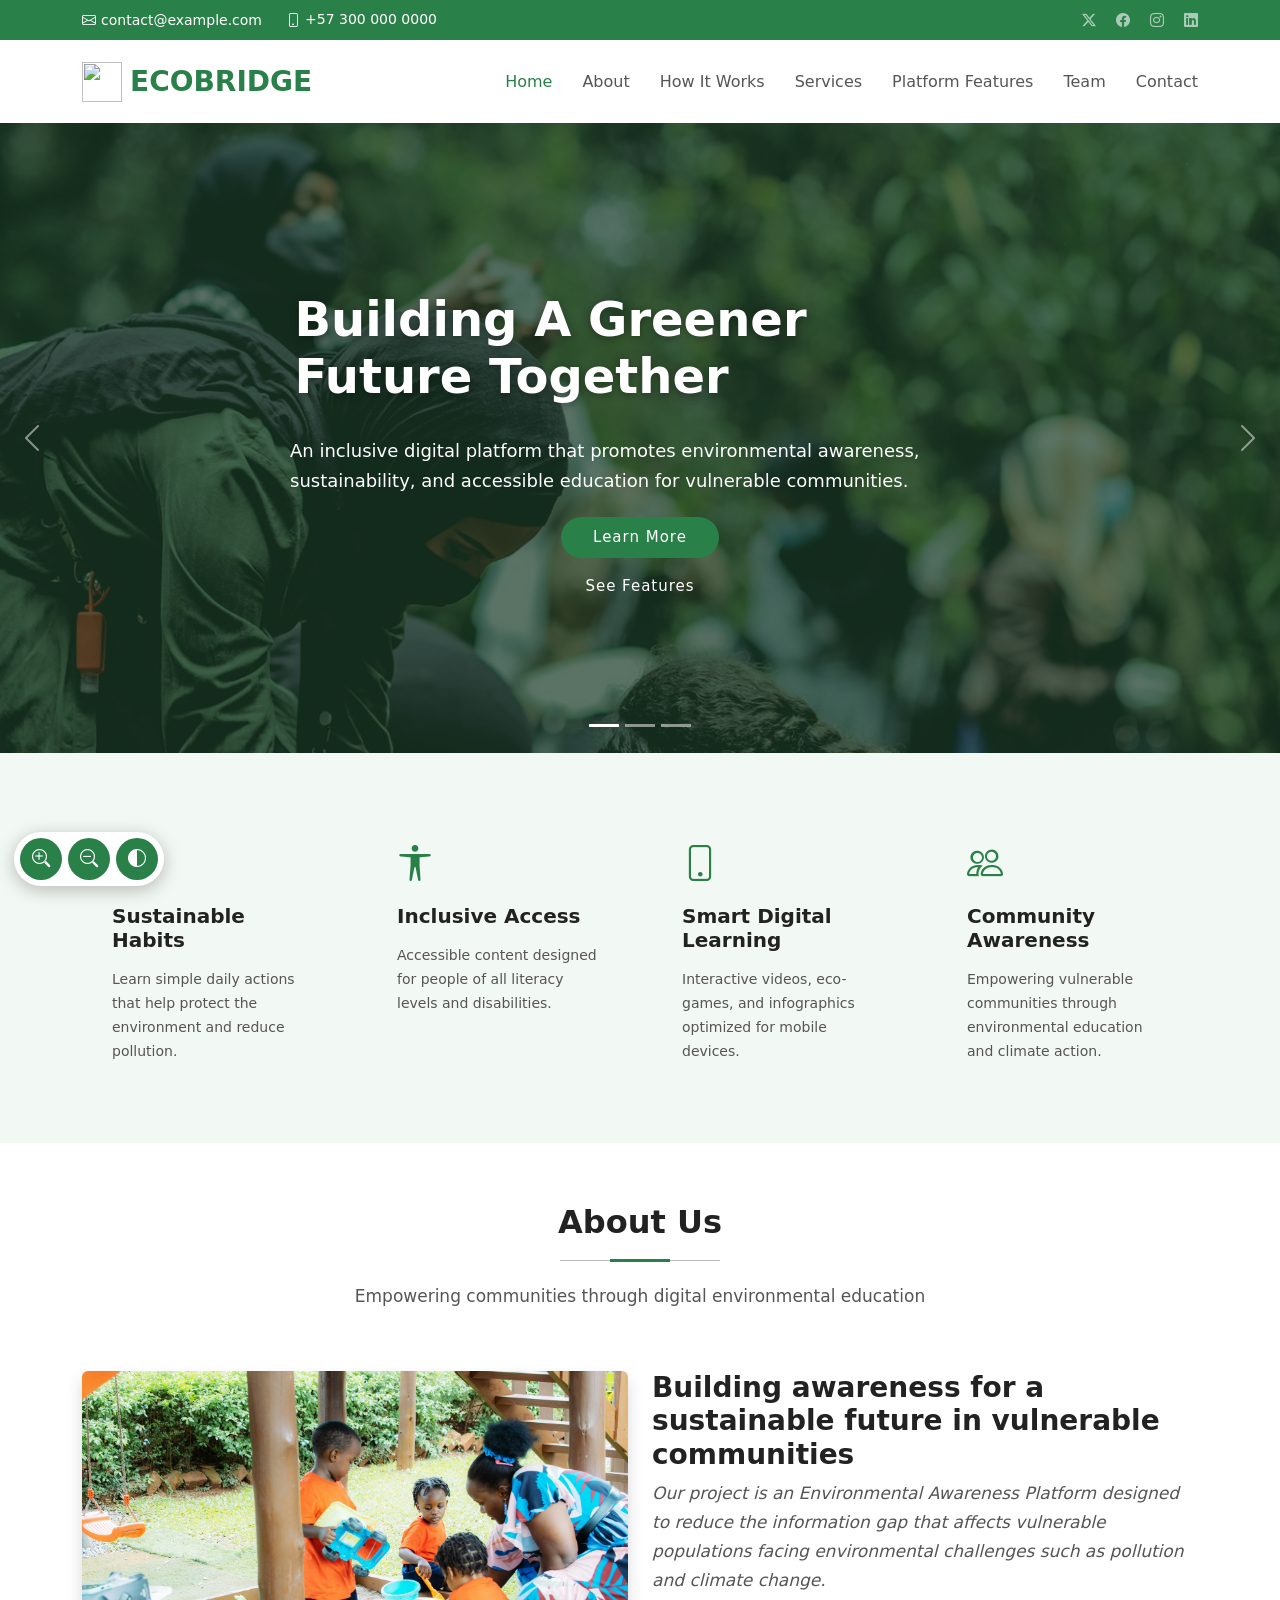
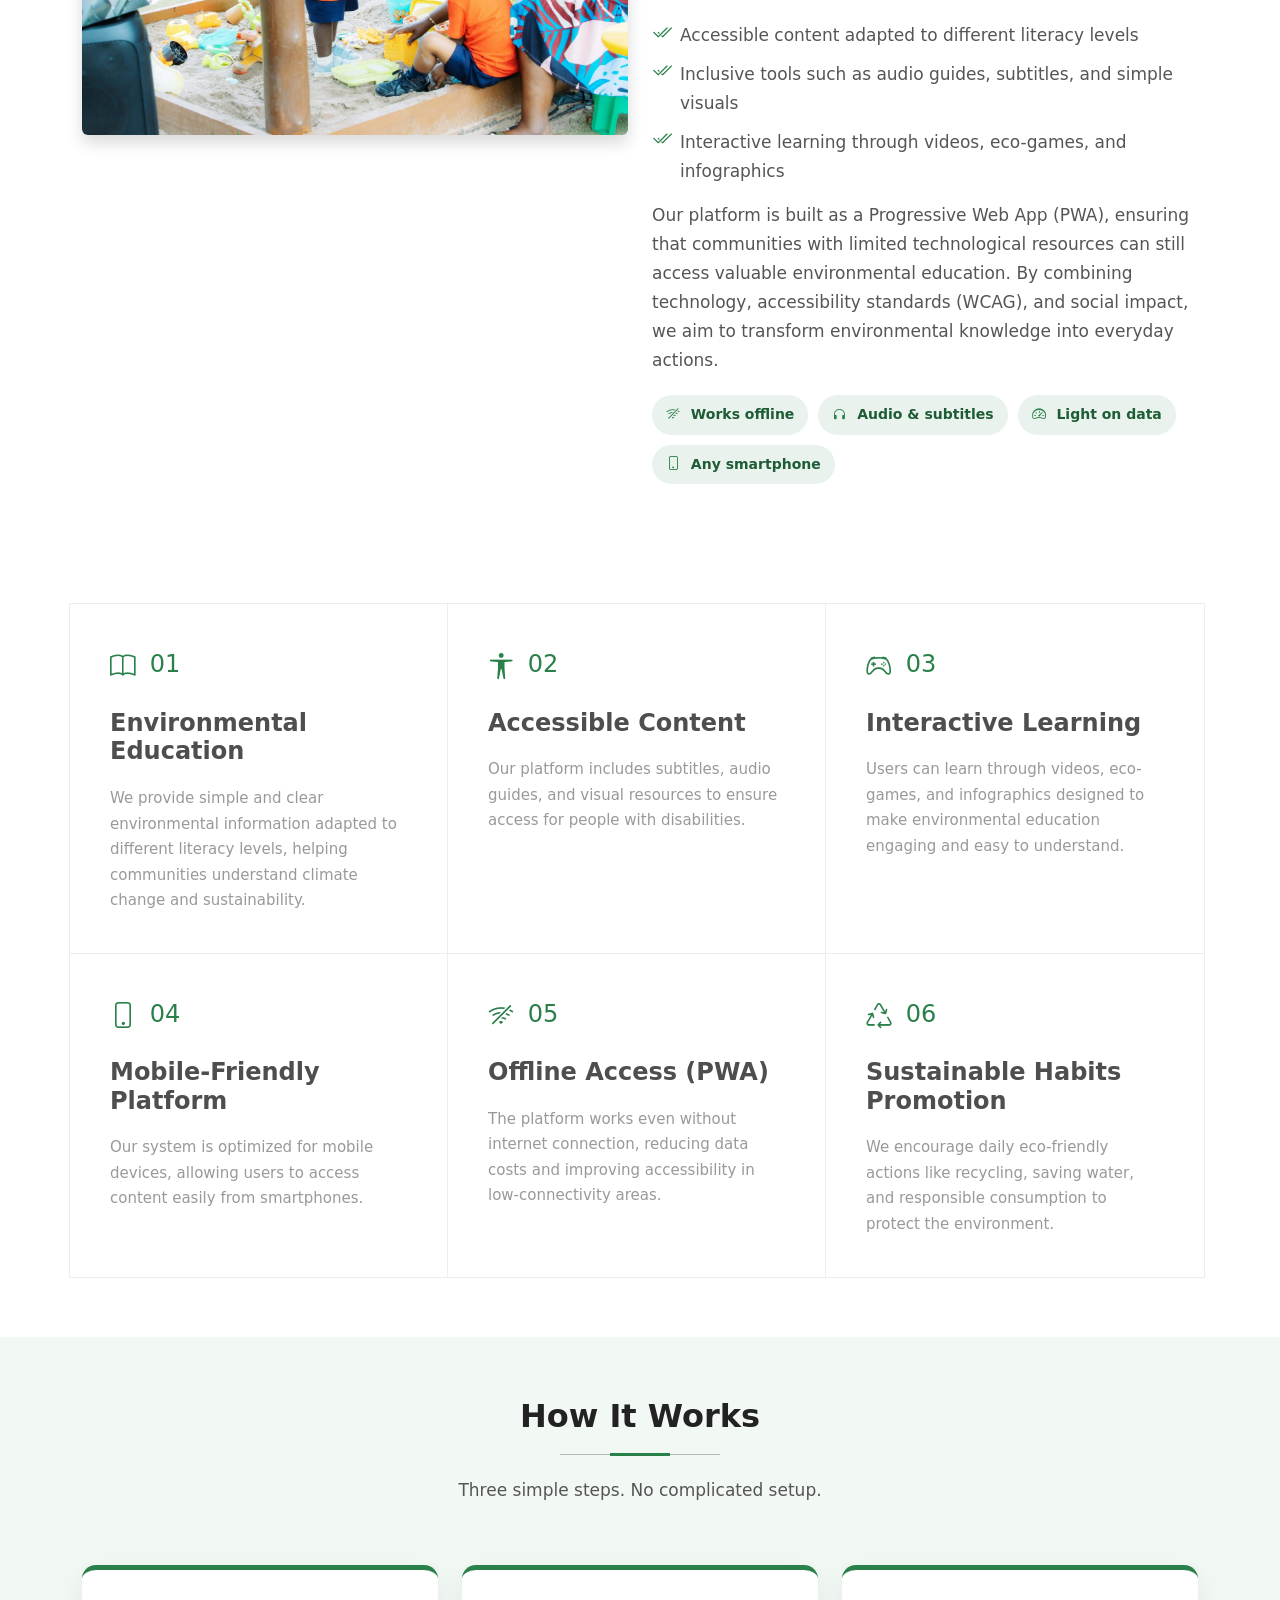
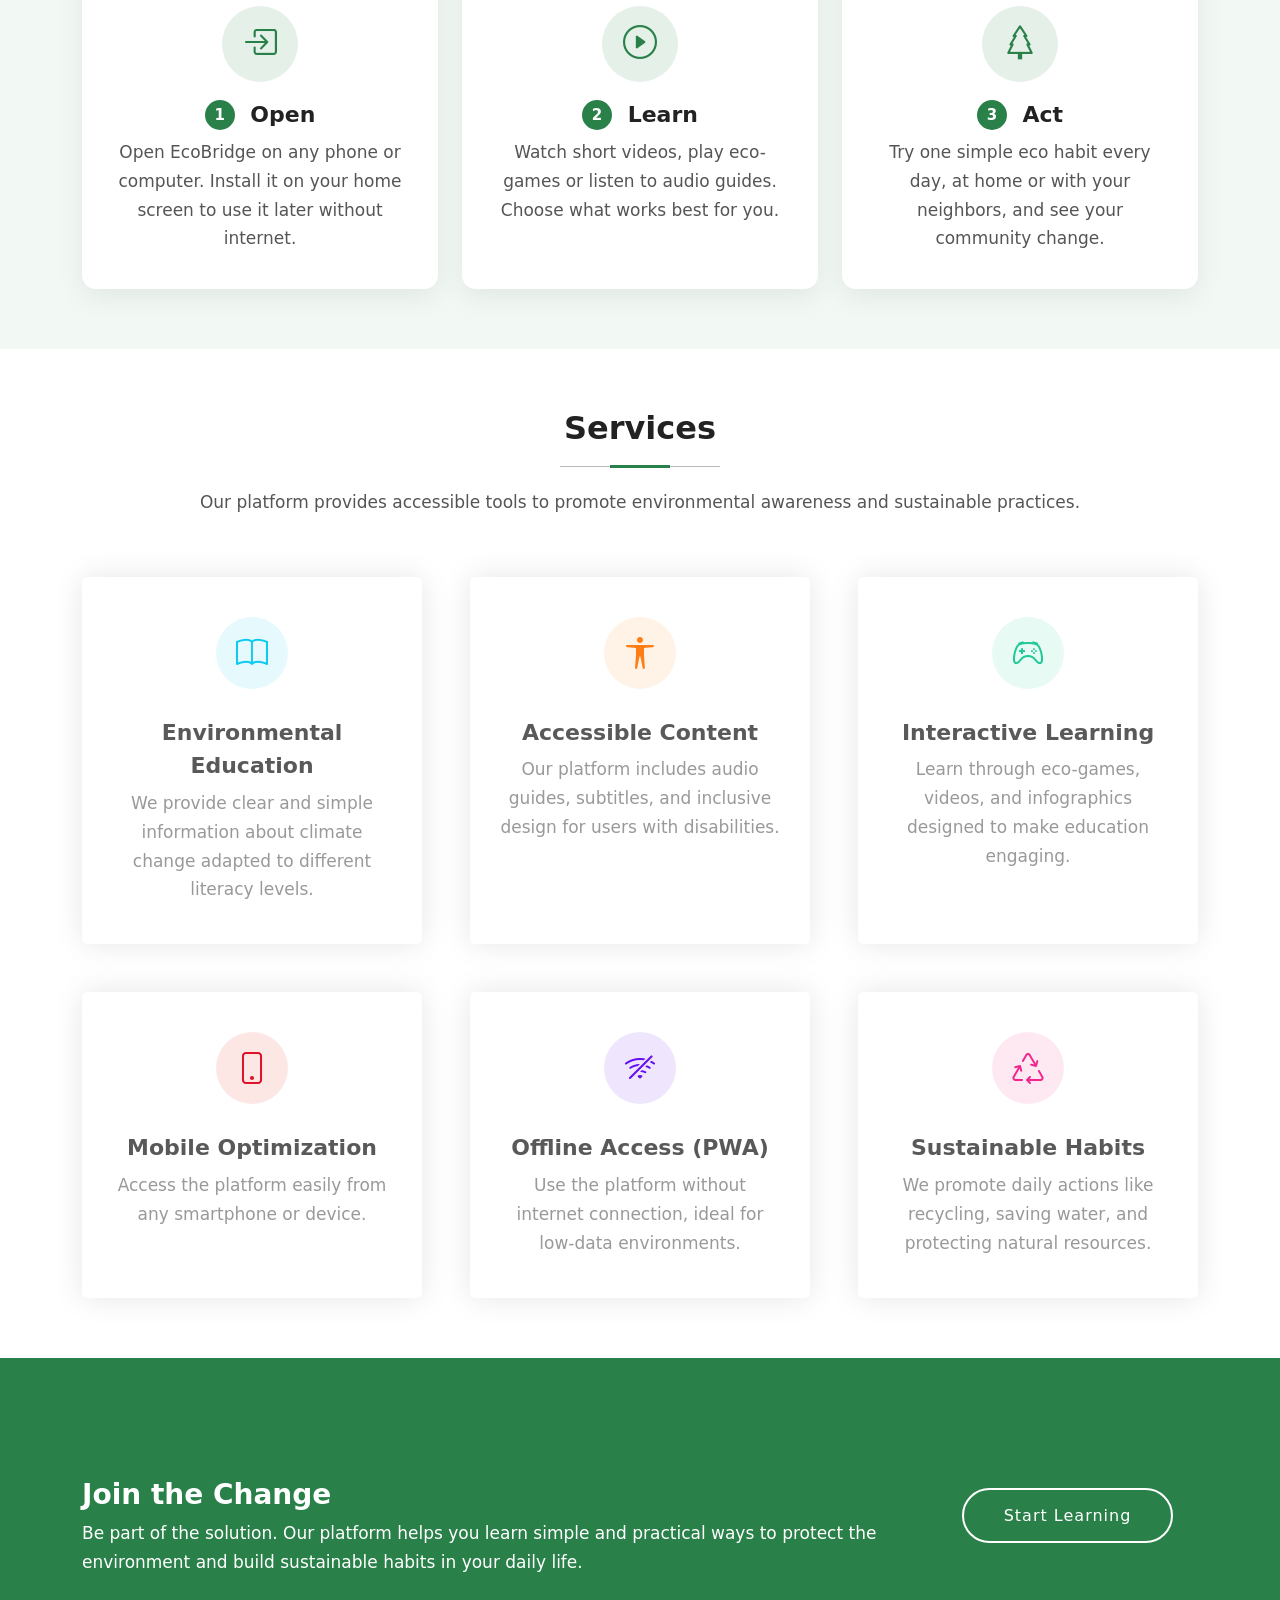
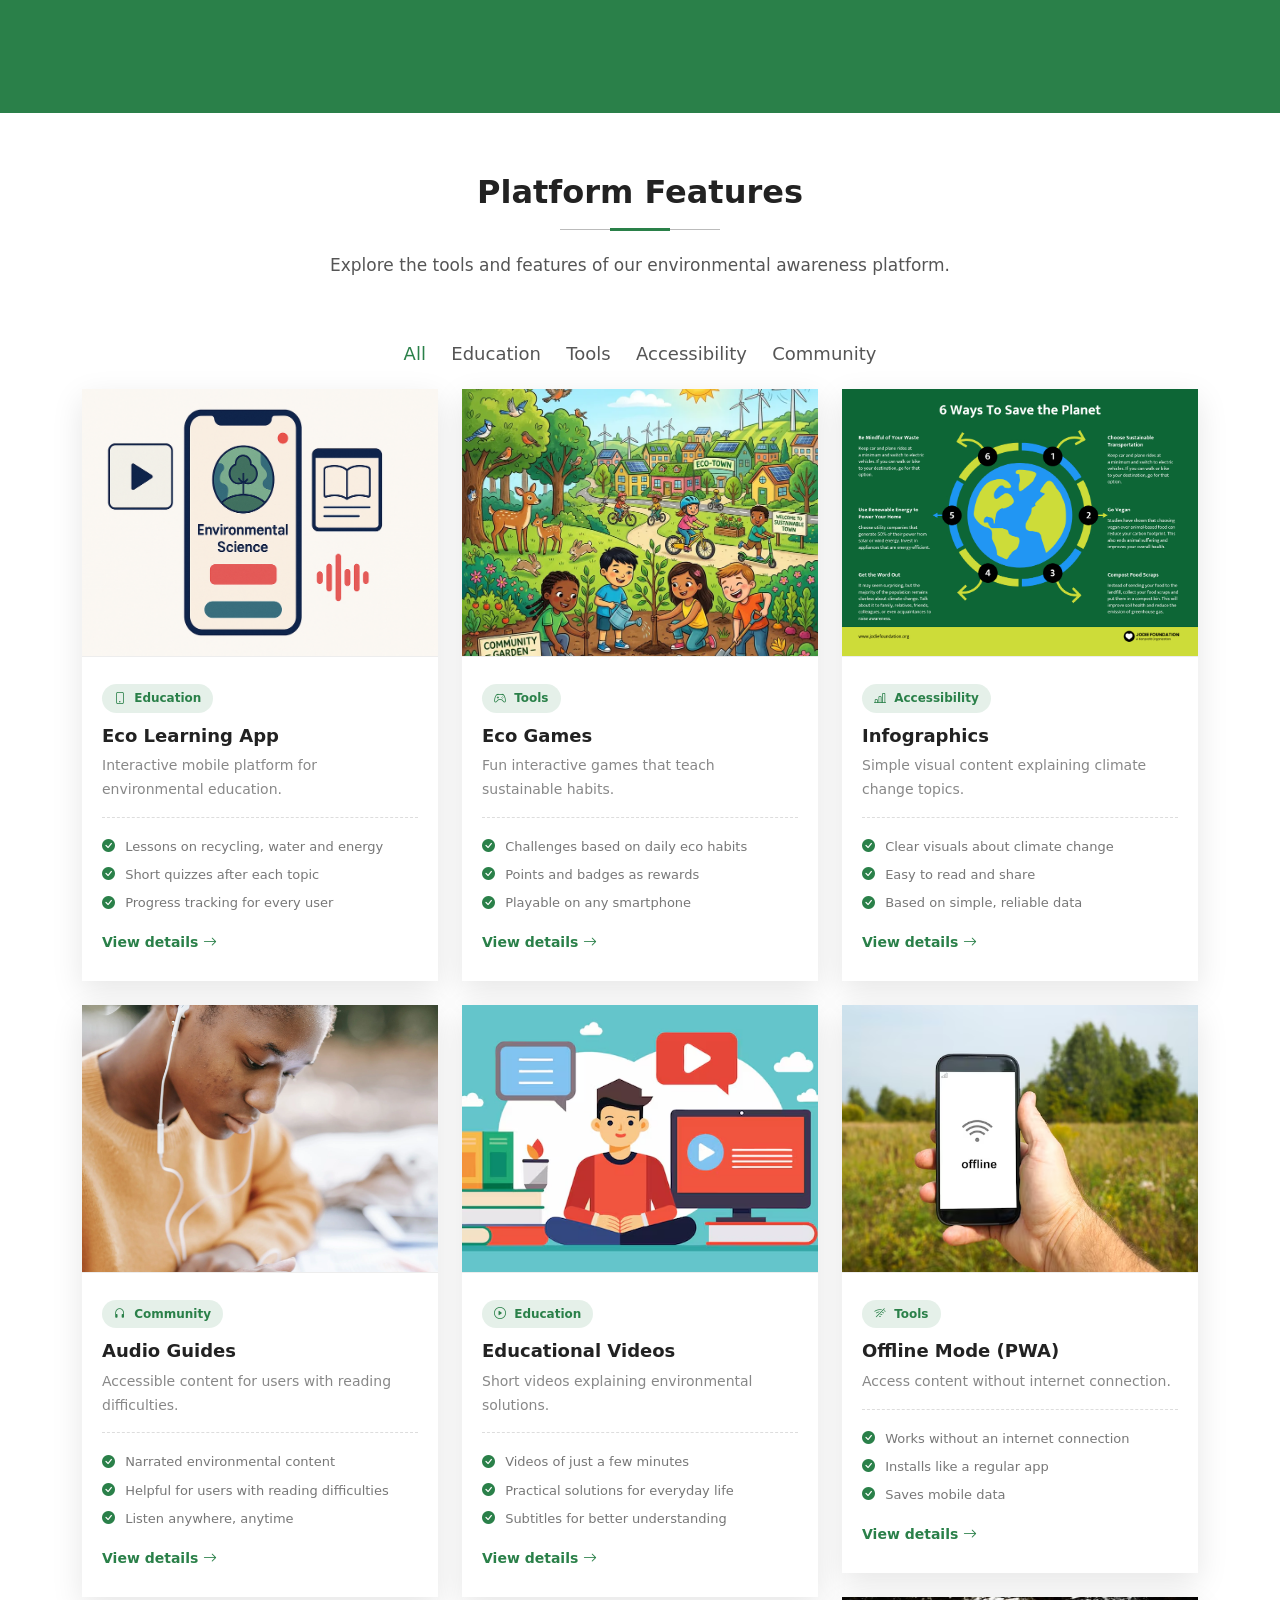
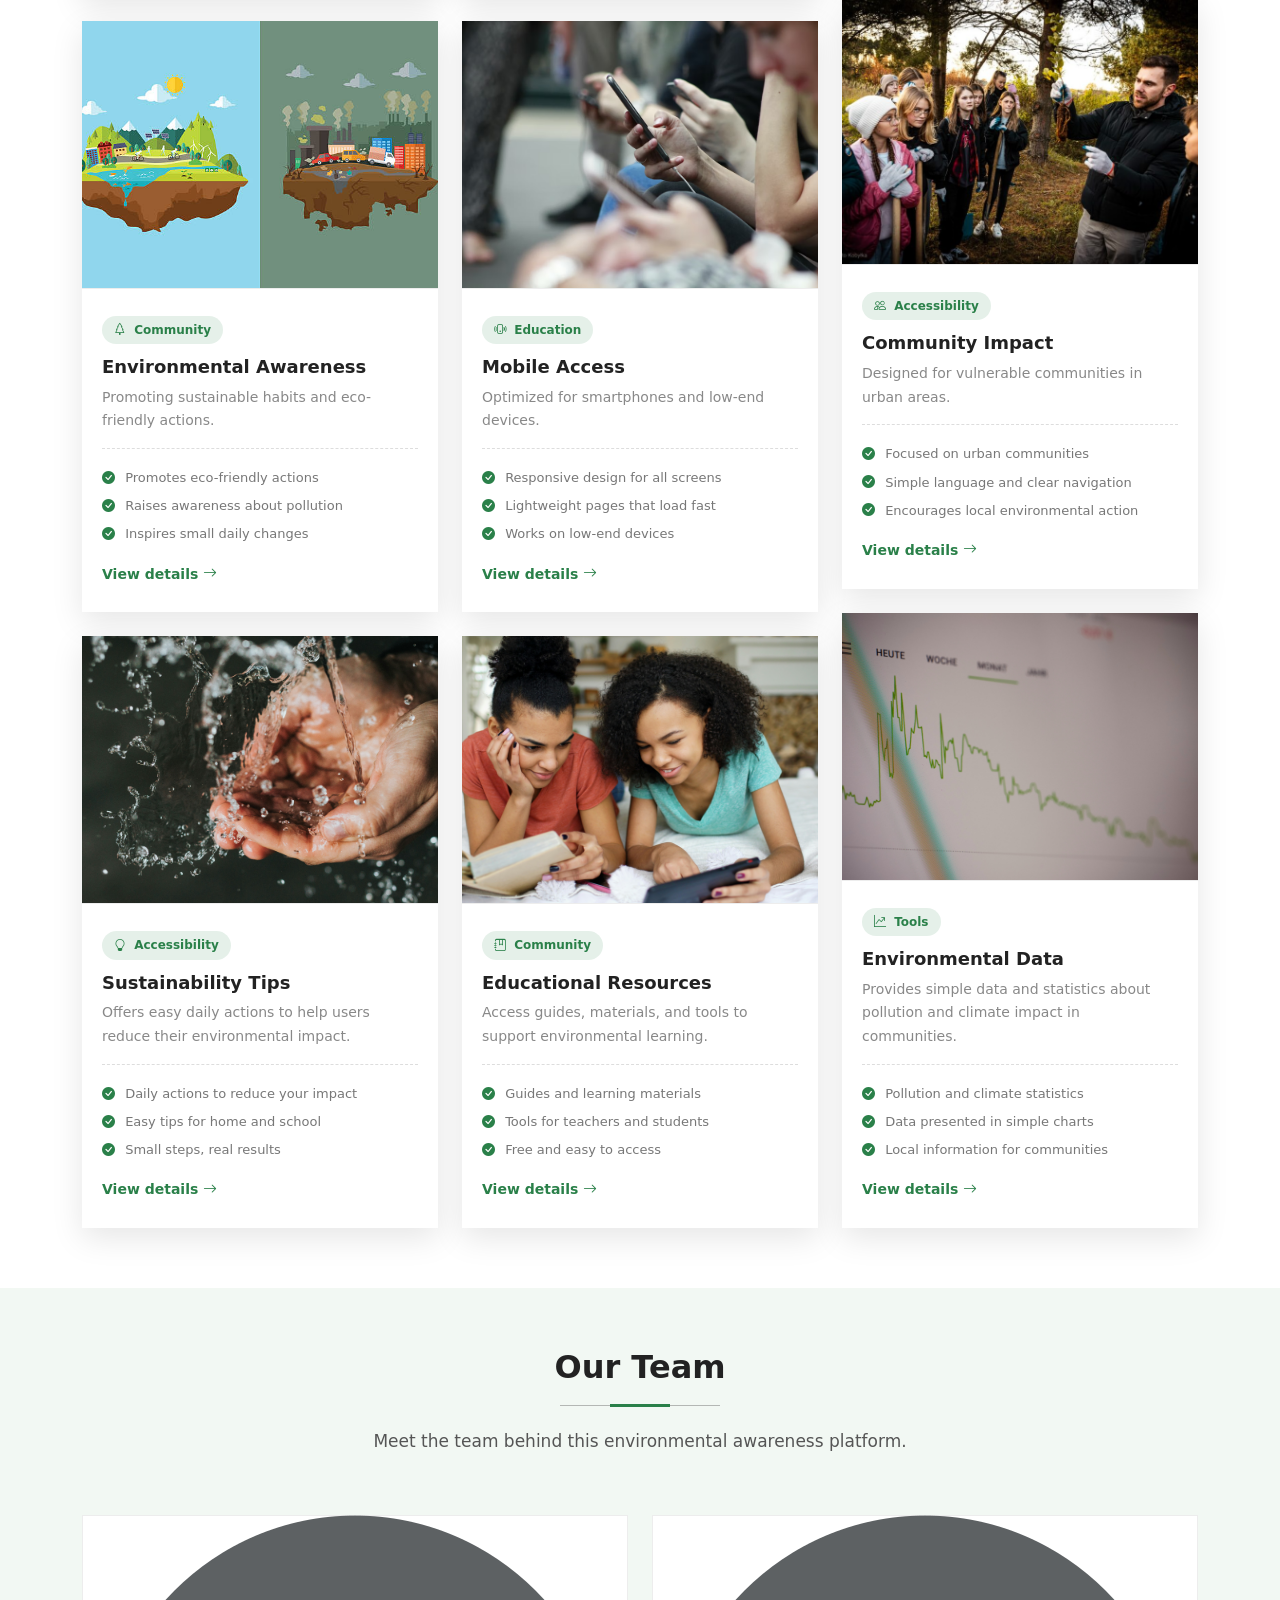
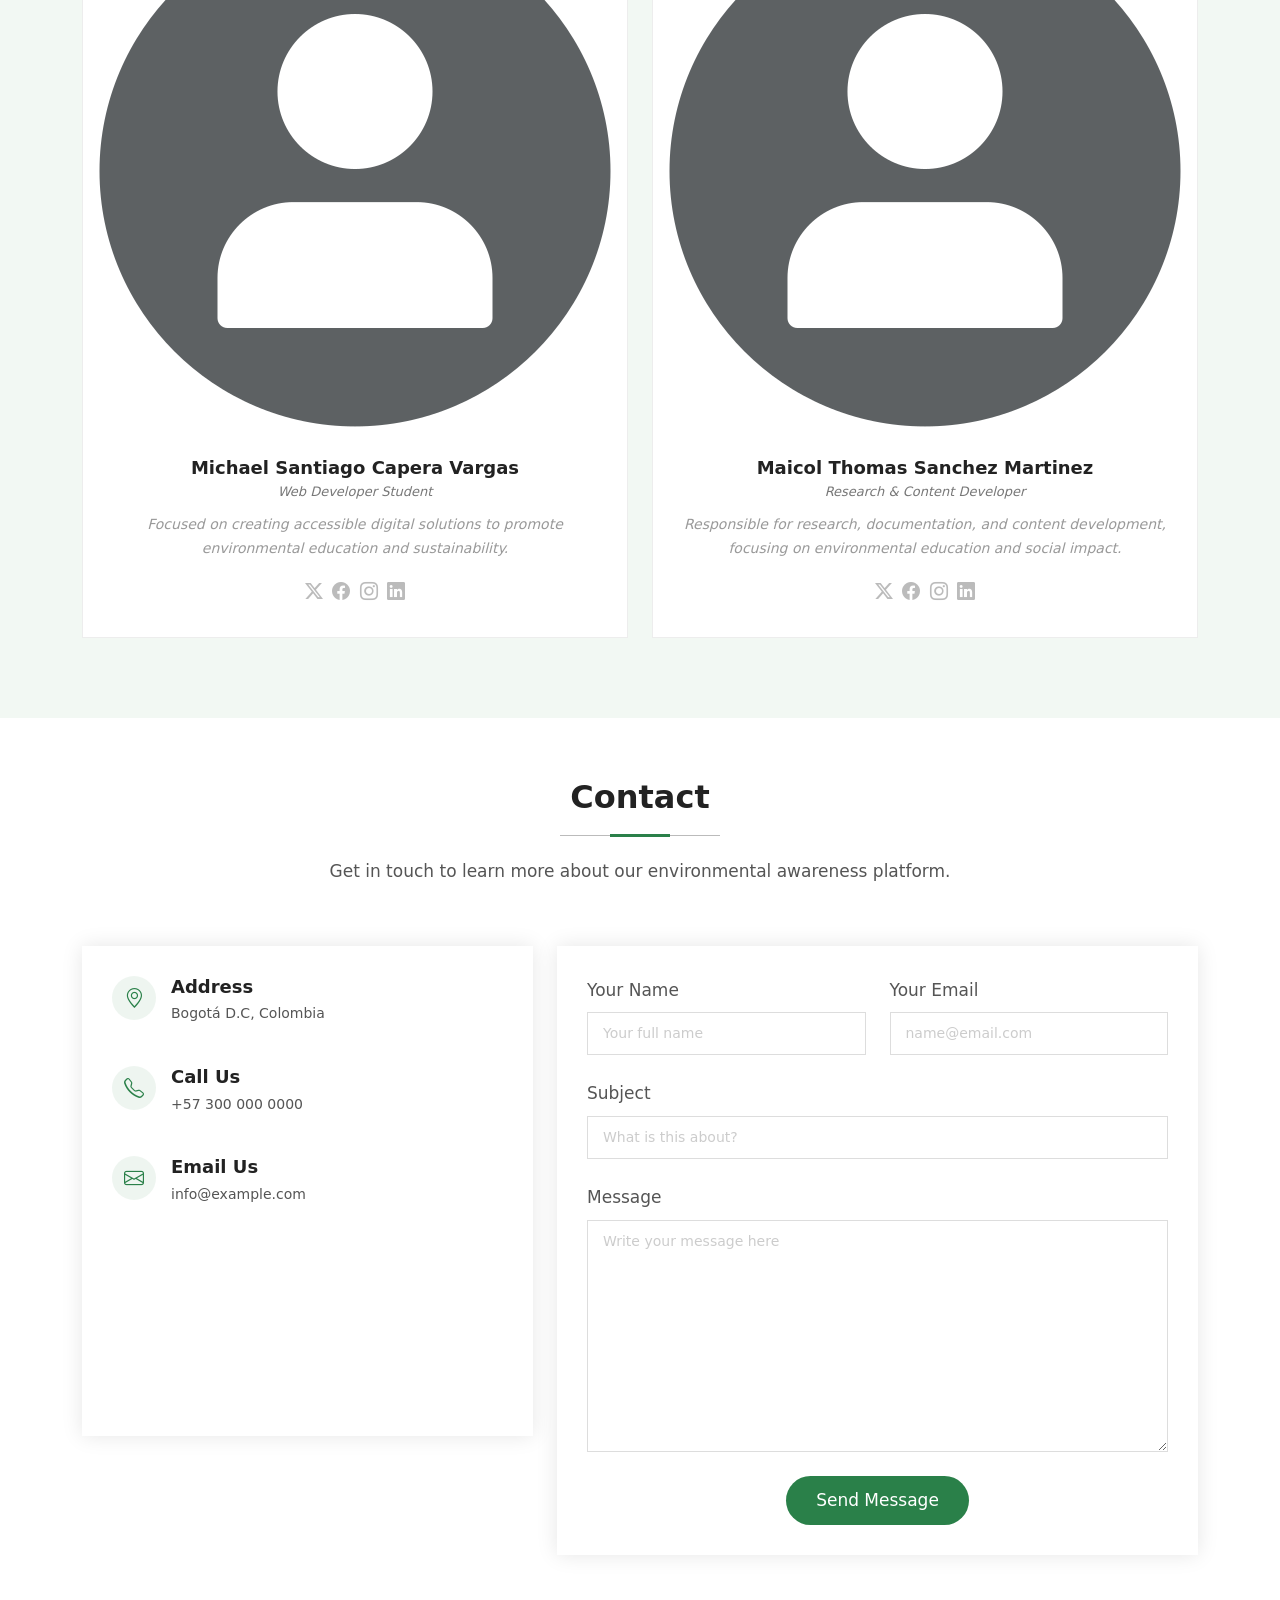
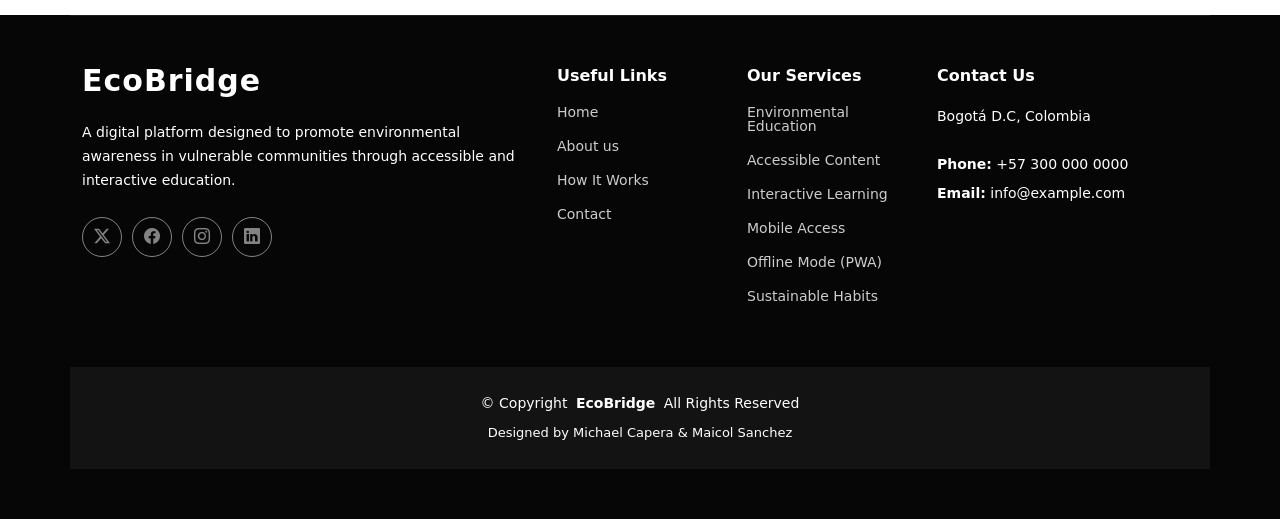
==== commit e01582e3: "Actualización del sitio web generada por Claude" ====
--- a/index.html
+++ b/index.html
@@ -4,25 +4,21 @@
 <head>
   <meta charset="utf-8">
   <meta content="width=device-width, initial-scale=1.0" name="viewport">
-  <title>EcoBridge</title>
-  <meta name="description" content="">
-  <meta name="keywords" content="">
+  <title>EcoBridge | Environmental Education for Every Community</title>
+  <meta name="description" content="EcoBridge is a free-to-browse, mobile-friendly and offline-ready platform that brings environmental education to vulnerable communities.">
+  <meta name="keywords" content="environmental education, sustainability, accessibility, PWA, vulnerable communities, climate change">
+  <meta name="theme-color" content="#2a8049">
+  <link rel="manifest" href="manifest.webmanifest">
 
   <!-- Favicons -->
   <link href="assets/img/favicon.png" rel="icon">
   <link href="assets/img/apple-touch-icon.png" rel="apple-touch-icon">
-
-  <!-- Fonts -->
-  <link href="https://fonts.googleapis.com" rel="preconnect">
-  <link href="https://fonts.gstatic.com" rel="preconnect" crossorigin>
-  <link href="https://fonts.googleapis.com/css2?family=Roboto:ital,wght@0,100;0,300;0,400;0,500;0,700;0,900;1,100;1,300;1,400;1,500;1,700;1,900&family=Poppins:ital,wght@0,100;0,200;0,300;0,400;0,500;0,600;0,700;0,800;0,900;1,100;1,200;1,300;1,400;1,500;1,600;1,700;1,800;1,900&family=Raleway:ital,wght@0,100;0,200;0,300;0,400;0,500;0,600;0,700;0,800;0,900;1,100;1,200;1,300;1,400;1,500;1,600;1,700;1,800;1,900&display=swap" rel="stylesheet">
 
   <!-- Vendor CSS Files -->
   <link href="assets/vendor/bootstrap/css/bootstrap.min.css" rel="stylesheet">
   <link href="assets/vendor/bootstrap-icons/bootstrap-icons.css" rel="stylesheet">
   <link href="assets/vendor/aos/aos.css" rel="stylesheet">
   <link href="assets/vendor/glightbox/css/glightbox.min.css" rel="stylesheet">
-  <link href="assets/vendor/swiper/swiper-bundle.min.css" rel="stylesheet">
 
   <!-- Main CSS File -->
   <link href="assets/css/main.css" rel="stylesheet">
@@ -30,6 +26,8 @@
 </head>
 
 <body class="index-page">
+
+  <a href="#main" class="skip-link">Skip to main content</a>
 
   <header id="header" class="header sticky-top">
 
@@ -48,12 +46,12 @@
       </div>
     </div><!-- End Top Bar -->
 
-    <div class="branding d-flex align-items-cente">
+    <div class="branding d-flex align-items-center">
 
       <div class="container position-relative d-flex align-items-center justify-content-between">
         <a href="index.html" class="logo d-flex align-items-center">
           <!-- Uncomment the line below if you also wish to use an image logo -->
-          <!-- <img src="assets/img/logo.png" alt=""> -->
+          <img src="assets/img/logo.png" alt="" width="40" height="40">
           <h1 class="sitename">EcoBridge</h1>
         </a>
 
@@ -61,26 +59,10 @@
           <ul>
             <li><a href="#hero" class="active">Home</a></li>
             <li><a href="#about">About</a></li>
+            <li><a href="#how-it-works">How It Works</a></li>
             <li><a href="#services">Services</a></li>
             <li><a href="#portfolio">Platform Features</a></li>
             <li><a href="#team">Team</a></li>
-            <li class="dropdown"><a href="#"><span>Dropdown</span> <i class="bi bi-chevron-down toggle-dropdown"></i></a>
-              <ul>
-                <li><a href="#">Dropdown 1</a></li>
-                <li class="dropdown"><a href="#"><span>Deep Dropdown</span> <i class="bi bi-chevron-down toggle-dropdown"></i></a>
-                  <ul>
-                    <li><a href="#">Deep Dropdown 1</a></li>
-                    <li><a href="#">Deep Dropdown 2</a></li>
-                    <li><a href="#">Deep Dropdown 3</a></li>
-                    <li><a href="#">Deep Dropdown 4</a></li>
-                    <li><a href="#">Deep Dropdown 5</a></li>
-                  </ul>
-                </li>
-                <li><a href="#">Dropdown 2</a></li>
-                <li><a href="#">Dropdown 3</a></li>
-                <li><a href="#">Dropdown 4</a></li>
-              </ul>
-            </li>
             <li><a href="#contact">Contact</a></li>
           </ul>
           <i class="mobile-nav-toggle d-xl-none bi bi-list"></i>
@@ -92,12 +74,12 @@
 
   </header>
 
-  <main class="main">
+  <main class="main" id="main">
 
     <!-- Hero Section -->
     <section id="hero" class="hero section accent-background">
 
-      <div id="hero-carousel" class="carousel slide carousel-fade" data-bs-ride="carousel" data-bs-interval="5000">
+      <div id="hero-carousel" class="carousel slide carousel-fade" data-bs-ride="carousel" data-bs-interval="8000">
 
         <div class="carousel-item active">
           <img src="assets/img/hero-carousel/hero-carousel-1.jpg" alt="">
@@ -105,11 +87,12 @@
             <h2>Building A Greener Future Together</h2>
             <p>An inclusive digital platform that promotes environmental awareness, sustainability, and accessible education for vulnerable communities.</p>
             <a href="#featured-services" class="btn-get-started">Learn More</a>
+            <a href="#portfolio" class="btn-get-started btn-outline">See Features</a>
           </div>
         </div><!-- End Carousel Item -->
 
         <div class="carousel-item">
-          <img src="assets/img/hero-carousel/hero-carousel-2.jpg" alt="">
+          <img src="assets/img/hero-carousel/hero-carousel-2.jpg" alt="" loading="lazy" decoding="async">
           <div class="carousel-container">
             <h2>Environmental Education</h2>
             <p>Interactive tools that teach sustainable habits and environmental care.</p>
@@ -118,7 +101,7 @@
         </div><!-- End Carousel Item -->
 
         <div class="carousel-item">
-          <img src="assets/img/hero-carousel/hero-carousel-3.jpg" alt="">
+          <img src="assets/img/hero-carousel/hero-carousel-3.jpg" alt="" loading="lazy" decoding="async">
           <div class="carousel-container">
             <h2>Accessible Learning</h2>
             <p>Inclusive content with subtitles, audio guides, and simple navigation for everyone.</p>
@@ -126,11 +109,11 @@
           </div>
         </div><!-- End Carousel Item -->
 
-        <a class="carousel-control-prev" href="#hero-carousel" role="button" data-bs-slide="prev">
+        <a class="carousel-control-prev" href="#hero-carousel" role="button" aria-label="Previous slide" data-bs-slide="prev">
           <span class="carousel-control-prev-icon bi bi-chevron-left" aria-hidden="true"></span>
         </a>
 
-        <a class="carousel-control-next" href="#hero-carousel" role="button" data-bs-slide="next">
+        <a class="carousel-control-next" href="#hero-carousel" role="button" aria-label="Next slide" data-bs-slide="next">
           <span class="carousel-control-next-icon bi bi-chevron-right" aria-hidden="true"></span>
         </a>
 
@@ -149,32 +132,32 @@
 
           <div class="col-xl-3 col-md-6 d-flex" data-aos="fade-up" data-aos-delay="100">
             <div class="service-item position-relative">
-              <div class="icon"><i class="bi bi-activity icon"></i></div>
-              <h4><a href="" class="stretched-link">Sustainable Habits</a></h4>
+              <div class="icon"><i class="bi bi-recycle icon"></i></div>
+              <h4><a href="#services" class="stretched-link">Sustainable Habits</a></h4>
               <p>Learn simple daily actions that help protect the environment and reduce pollution.</p>
             </div>
           </div><!-- End Service Item -->
 
           <div class="col-xl-3 col-md-6 d-flex" data-aos="fade-up" data-aos-delay="200">
             <div class="service-item position-relative">
-              <div class="icon"><i class="bi bi-bounding-box-circles icon"></i></div>
-              <h4><a href="" class="stretched-link">Inclusive Access</a></h4>
+              <div class="icon"><i class="bi bi-universal-access icon"></i></div>
+              <h4><a href="#about" class="stretched-link">Inclusive Access</a></h4>
               <p>Accessible content designed for people of all literacy levels and disabilities.</p>
             </div>
           </div><!-- End Service Item -->
 
           <div class="col-xl-3 col-md-6 d-flex" data-aos="fade-up" data-aos-delay="300">
             <div class="service-item position-relative">
-              <div class="icon"><i class="bi bi-calendar4-week icon"></i></div>
-              <h4><a href="" class="stretched-link">Smart Digital Learning</a></h4>
+              <div class="icon"><i class="bi bi-phone icon"></i></div>
+              <h4><a href="#portfolio" class="stretched-link">Smart Digital Learning</a></h4>
               <p>Interactive videos, eco-games, and infographics optimized for mobile devices.</p>
             </div>
           </div><!-- End Service Item -->
 
           <div class="col-xl-3 col-md-6 d-flex" data-aos="fade-up" data-aos-delay="400">
             <div class="service-item position-relative">
-              <div class="icon"><i class="bi bi-broadcast icon"></i></div>
-              <h4><a href="" class="stretched-link">Community Awareness</a></h4>
+              <div class="icon"><i class="bi bi-people icon"></i></div>
+              <h4><a href="#why-us" class="stretched-link">Community Awareness</a></h4>
               <p>Empowering vulnerable communities through environmental education and climate action.</p>
             </div>
           </div><!-- End Service Item -->
@@ -198,7 +181,7 @@
 
         <div class="row gy-4">
          <div class="col-lg-6 position-relative align-self-start" data-aos="fade-up" data-aos-delay="100">
-            <img src="assets/img/about.jpg" class="img-fluid rounded shadow" alt="Environmental awareness">
+            <img src="assets/img/about.jpg" class="img-fluid rounded shadow" alt="Environmental awareness" loading="lazy" decoding="async" width="800" height="533">
             </div>
             <div class="col-lg-6 content" data-aos="fade-up" data-aos-delay="200">
             <h3>Building awareness for a sustainable future in vulnerable communities</h3>
@@ -213,6 +196,12 @@
             <p>
               Our platform is built as a Progressive Web App (PWA), ensuring that communities with limited technological resources can still access valuable environmental education. By combining technology, accessibility standards (WCAG), and social impact, we aim to transform environmental knowledge into everyday actions.
             </p>
+            <div class="quick-facts">
+              <span><i class="bi bi-wifi-off"></i> Works offline</span>
+              <span><i class="bi bi-headphones"></i> Audio &amp; subtitles</span>
+              <span><i class="bi bi-speedometer2"></i> Light on data</span>
+              <span><i class="bi bi-phone"></i> Any smartphone</span>
+            </div>
           </div>
         </div>
 
@@ -228,37 +217,37 @@
         <div class="row no-gutters">
 
           <div class="col-lg-4 col-md-6 card" data-aos="fade-up" data-aos-delay="100">
-            <span>01</span>
+            <span><i class="bi bi-book"></i> 01</span>
             <h4>Environmental Education</h4>
             <p>We provide simple and clear environmental information adapted to different literacy levels, helping communities understand climate change and sustainability.</p>
           </div><!-- End Card Item -->
 
           <div class="col-lg-4 col-md-6 card" data-aos="fade-up" data-aos-delay="200">
-            <span>02</span>
+            <span><i class="bi bi-universal-access"></i> 02</span>
             <h4>Accessible Content</h4>
             <p>Our platform includes subtitles, audio guides, and visual resources to ensure access for people with disabilities.</p>
           </div><!-- End Card Item -->
 
           <div class="col-lg-4 col-md-6 card" data-aos="fade-up" data-aos-delay="300">
-            <span>03</span>
+            <span><i class="bi bi-controller"></i> 03</span>
             <h4>Interactive Learning</h4>
             <p>Users can learn through videos, eco-games, and infographics designed to make environmental education engaging and easy to understand.</p>
           </div><!-- End Card Item -->
 
           <div class="col-lg-4 col-md-6 card" data-aos="fade-up" data-aos-delay="400">
-            <span>04</span>
+            <span><i class="bi bi-phone"></i> 04</span>
             <h4>Mobile-Friendly Platform</h4>
             <p>Our system is optimized for mobile devices, allowing users to access content easily from smartphones.</p>
           </div><!-- End Card Item -->
 
-          <div class="col-lg-4 col-md-6 card" data-aos="fade-up" data-aos-delay="400">
-            <span>05</span>
+          <div class="col-lg-4 col-md-6 card" data-aos="fade-up" data-aos-delay="500">
+            <span><i class="bi bi-wifi-off"></i> 05</span>
             <h4>Offline Access (PWA)</h4>
             <p>The platform works even without internet connection, reducing data costs and improving accessibility in low-connectivity areas.</p>
           </div><!-- End Card Item -->
 
           <div class="col-lg-4 col-md-6 card" data-aos="fade-up" data-aos-delay="600">
-            <span>06</span>
+            <span><i class="bi bi-recycle"></i> 06</span>
             <h4>Sustainable Habits Promotion</h4>
             <p>We encourage daily eco-friendly actions like recycling, saving water, and responsible consumption to protect the environment.</p>
           </div><!-- End Card Item -->
@@ -269,61 +258,41 @@
 
     </section><!-- /Why Us Section -->
 
-    <!-- Clients Section -->
-    <section id="clients" class="clients section light-background">
-
-      <div class="container" data-aos="fade-up" data-aos-delay="100">
-
-        <div class="swiper init-swiper">
-          <script type="application/json" class="swiper-config">
-            {
-              "loop": true,
-              "speed": 600,
-              "autoplay": {
-                "delay": 5000
-              },
-              "slidesPerView": "auto",
-              "pagination": {
-                "el": ".swiper-pagination",
-                "type": "bullets",
-                "clickable": true
-              },
-              "breakpoints": {
-                "320": {
-                  "slidesPerView": 2,
-                  "spaceBetween": 40
-                },
-                "480": {
-                  "slidesPerView": 3,
-                  "spaceBetween": 60
-                },
-                "640": {
-                  "slidesPerView": 4,
-                  "spaceBetween": 80
-                },
-                "992": {
-                  "slidesPerView": 6,
-                  "spaceBetween": 120
-                }
-              }
-            }
-          </script>
-          <div class="swiper-wrapper align-items-center">
-            <div class="swiper-slide"><img src="assets/img/clients/client-1.png" class="img-fluid" alt=""></div>
-            <div class="swiper-slide"><img src="assets/img/clients/client-2.png" class="img-fluid" alt=""></div>
-            <div class="swiper-slide"><img src="assets/img/clients/client-3.png" class="img-fluid" alt=""></div>
-            <div class="swiper-slide"><img src="assets/img/clients/client-4.png" class="img-fluid" alt=""></div>
-            <div class="swiper-slide"><img src="assets/img/clients/client-5.png" class="img-fluid" alt=""></div>
-            <div class="swiper-slide"><img src="assets/img/clients/client-6.png" class="img-fluid" alt=""></div>
-            <div class="swiper-slide"><img src="assets/img/clients/client-7.png" class="img-fluid" alt=""></div>
-            <div class="swiper-slide"><img src="assets/img/clients/client-8.png" class="img-fluid" alt=""></div>
-          </div>
-          <div class="swiper-pagination"></div>
-        </div>
-
-      </div>
-
-    </section><!-- /Clients Section -->
+    <!-- How It Works Section -->
+    <section id="how-it-works" class="how-it-works section light-background">
+
+      <div class="container section-title" data-aos="fade-up">
+        <h2>How It Works</h2>
+        <p>Three simple steps. No complicated setup.</p>
+      </div>
+
+      <div class="container">
+        <div class="row gy-4 justify-content-center">
+          <div class="col-lg-4 col-md-6" data-aos="fade-up" data-aos-delay="100">
+            <div class="step-card">
+              <div class="step-icon"><i class="bi bi-box-arrow-in-right"></i></div>
+              <h3><span>1</span> Open</h3>
+              <p>Open EcoBridge on any phone or computer. Install it on your home screen to use it later without internet.</p>
+            </div>
+          </div>
+          <div class="col-lg-4 col-md-6" data-aos="fade-up" data-aos-delay="200">
+            <div class="step-card">
+              <div class="step-icon"><i class="bi bi-play-circle"></i></div>
+              <h3><span>2</span> Learn</h3>
+              <p>Watch short videos, play eco-games or listen to audio guides. Choose what works best for you.</p>
+            </div>
+          </div>
+          <div class="col-lg-4 col-md-6" data-aos="fade-up" data-aos-delay="300">
+            <div class="step-card">
+              <div class="step-icon"><i class="bi bi-tree"></i></div>
+              <h3><span>3</span> Act</h3>
+              <p>Try one simple eco habit every day, at home or with your neighbors, and see your community change.</p>
+            </div>
+          </div>
+        </div>
+      </div>
+
+    </section><!-- /How It Works Section -->
 
     <!-- Services Section -->
     <section id="services" class="services section">
@@ -340,48 +309,48 @@
 
           <div class="col-lg-4 col-md-6" data-aos="fade-up" data-aos-delay="100">
             <div class="service-item item-cyan position-relative">
-              <i class="bi bi-activity icon"></i>
-              <h3><a href="service-details.html" class="read-more stretched-link">Environmental Education</a></h3>
+              <i class="bi bi-book icon"></i>
+              <h3><a href="service-details.html?id=environmental-education" class="read-more stretched-link">Environmental Education</a></h3>
               <p>We provide clear and simple information about climate change adapted to different literacy levels.</p>
             </div>
           </div><!-- End Service Item -->
 
           <div class="col-lg-4 col-md-6" data-aos="fade-up" data-aos-delay="200">
             <div class="service-item item-orange position-relative">
-              <i class="bi bi-broadcast icon"></i>
-              <h3><a href="service-details.html" class="read-more stretched-link">Accessible Content</a></h3>
+              <i class="bi bi-universal-access icon"></i>
+              <h3><a href="service-details.html?id=accessible-content" class="read-more stretched-link">Accessible Content</a></h3>
               <p>Our platform includes audio guides, subtitles, and inclusive design for users with disabilities.</p>
             </div>
           </div><!-- End Service Item -->
 
           <div class="col-lg-4 col-md-6" data-aos="fade-up" data-aos-delay="300">
             <div class="service-item item-teal position-relative">
-              <i class="bi bi-easel icon"></i>
-              <h3><a href="service-details.html" class="read-more stretched-link">Interactive Learning</a></h3>
+              <i class="bi bi-controller icon"></i>
+              <h3><a href="service-details.html?id=interactive-learning" class="read-more stretched-link">Interactive Learning</a></h3>
               <p>Learn through eco-games, videos, and infographics designed to make education engaging.</p>
             </div>
           </div><!-- End Service Item -->
 
           <div class="col-lg-4 col-md-6" data-aos="fade-up" data-aos-delay="400">
             <div class="service-item item-red position-relative">
-              <i class="bi bi-bounding-box-circles icon"></i>
-              <h3><a href="service-details.html" class="read-more stretched-link">Mobile Optimization</a></h3>
+              <i class="bi bi-phone icon"></i>
+              <h3><a href="service-details.html?id=mobile-optimization" class="read-more stretched-link">Mobile Optimization</a></h3>
               <p>Access the platform easily from any smartphone or device.</p>
             </div>
           </div><!-- End Service Item -->
 
           <div class="col-lg-4 col-md-6" data-aos="fade-up" data-aos-delay="500">
             <div class="service-item item-indigo position-relative">
-              <i class="bi bi-calendar4-week icon"></i>
-              <h3><a href="service-details.html" class="read-more stretched-link">Offline Access (PWA)</a></h3>
+              <i class="bi bi-wifi-off icon"></i>
+              <h3><a href="service-details.html?id=offline-access" class="read-more stretched-link">Offline Access (PWA)</a></h3>
               <p>Use the platform without internet connection, ideal for low-data environments.</p>
             </div>
           </div><!-- End Service Item -->
 
           <div class="col-lg-4 col-md-6" data-aos="fade-up" data-aos-delay="600">
             <div class="service-item item-pink position-relative">
-              <i class="bi bi-chat-square-text icon"></i>
-              <h3><a href="service-details.html" class="read-more stretched-link">Sustainable Habits</a></h3>
+              <i class="bi bi-recycle icon"></i>
+              <h3><a href="service-details.html?id=sustainable-habits" class="read-more stretched-link">Sustainable Habits</a></h3>
               <p>We promote daily actions like recycling, saving water, and protecting natural resources.</p>
             </div>
           </div><!-- End Service Item -->
@@ -403,7 +372,7 @@
             <p>Be part of the solution. Our platform helps you learn simple and practical ways to protect the environment and build sustainable habits in your daily life.</p>
           </div>
           <div class="col-xl-3 cta-btn-container text-center">
-            <a class="cta-btn align-middle" href="#">Start Learning</a>
+            <a class="cta-btn align-middle" href="#portfolio">Start Learning</a>
           </div>
         </div>
 
@@ -436,120 +405,204 @@
 
             <div class="col-lg-4 col-md-6 portfolio-item isotope-item filter-app">
               <div class="portfolio-content h-100">
-                <a href="assets/img/portfolio/app-1.png" data-gallery="portfolio-gallery-app" class="glightbox"><img src="assets/img/portfolio/app-1.png" class="img-fluid portfolio-img" alt=""></a>
-                <div class="portfolio-info">
-                  <h4><a href="portfolio-details.html" title="More Details">Eco Learning App</a></h4>
+                <a href="portfolio-details.html?id=eco-learning-app" aria-label="View details"><img src="assets/img/portfolio/app-1.png" class="img-fluid portfolio-img" loading="lazy" decoding="async" width="400" height="300" alt="Mobile app showing interactive environmental lessons"></a>
+                <div class="portfolio-info">
+                  <span class="portfolio-tag"><i class="bi bi-phone"></i> Education</span>
+                  <h4><a href="portfolio-details.html?id=eco-learning-app" title="More details">Eco Learning App</a></h4>
                   <p>Interactive mobile platform for environmental education.</p>
+                  <ul class="portfolio-points">
+                    <li><i class="bi bi-check-circle-fill"></i> Lessons on recycling, water and energy</li>
+                    <li><i class="bi bi-check-circle-fill"></i> Short quizzes after each topic</li>
+                    <li><i class="bi bi-check-circle-fill"></i> Progress tracking for every user</li>
+                  </ul>
+                  <a href="portfolio-details.html?id=eco-learning-app" class="portfolio-more">View details <i class="bi bi-arrow-right"></i></a>
                 </div>
               </div>
             </div><!-- End Portfolio Item -->
 
             <div class="col-lg-4 col-md-6 portfolio-item isotope-item filter-product">
               <div class="portfolio-content h-100">
-                <a href="assets/img/portfolio/app-2.png" data-gallery="portfolio-gallery-app" class="glightbox"><img src="assets/img/portfolio/app-2.png" class="img-fluid portfolio-img" alt=""></a>
-                <div class="portfolio-info">
-                  <h4><a href="portfolio-details.html" title="More Details">Eco Games</a></h4>
+                <a href="portfolio-details.html?id=eco-games" aria-label="View details"><img src="assets/img/portfolio/app-2.png" class="img-fluid portfolio-img" loading="lazy" decoding="async" width="400" height="300" alt="Interactive game that teaches sustainable habits"></a>
+                <div class="portfolio-info">
+                  <span class="portfolio-tag"><i class="bi bi-controller"></i> Tools</span>
+                  <h4><a href="portfolio-details.html?id=eco-games" title="More details">Eco Games</a></h4>
                   <p>Fun interactive games that teach sustainable habits.</p>
+                  <ul class="portfolio-points">
+                    <li><i class="bi bi-check-circle-fill"></i> Challenges based on daily eco habits</li>
+                    <li><i class="bi bi-check-circle-fill"></i> Points and badges as rewards</li>
+                    <li><i class="bi bi-check-circle-fill"></i> Playable on any smartphone</li>
+                  </ul>
+                  <a href="portfolio-details.html?id=eco-games" class="portfolio-more">View details <i class="bi bi-arrow-right"></i></a>
                 </div>
               </div>
             </div><!-- End Portfolio Item -->
 
             <div class="col-lg-4 col-md-6 portfolio-item isotope-item filter-branding">
               <div class="portfolio-content h-100">
-                <a href="assets/img/portfolio/app-3.png" data-gallery="portfolio-gallery-app" class="glightbox"><img src="assets/img/portfolio/app-3.png" class="img-fluid portfolio-img" alt=""></a>
-                <div class="portfolio-info">
-                  <h4><a href="portfolio-details.html" title="More Details">Infographics</a></h4>
+                <a href="portfolio-details.html?id=infographics" aria-label="View details"><img src="assets/img/portfolio/app-3.png" class="img-fluid portfolio-img" loading="lazy" decoding="async" width="400" height="300" alt="Infographic explaining climate change topics"></a>
+                <div class="portfolio-info">
+                  <span class="portfolio-tag"><i class="bi bi-bar-chart-line"></i> Accessibility</span>
+                  <h4><a href="portfolio-details.html?id=infographics" title="More details">Infographics</a></h4>
                   <p>Simple visual content explaining climate change topics.</p>
+                  <ul class="portfolio-points">
+                    <li><i class="bi bi-check-circle-fill"></i> Clear visuals about climate change</li>
+                    <li><i class="bi bi-check-circle-fill"></i> Easy to read and share</li>
+                    <li><i class="bi bi-check-circle-fill"></i> Based on simple, reliable data</li>
+                  </ul>
+                  <a href="portfolio-details.html?id=infographics" class="portfolio-more">View details <i class="bi bi-arrow-right"></i></a>
                 </div>
               </div>
             </div><!-- End Portfolio Item -->
 
             <div class="col-lg-4 col-md-6 portfolio-item isotope-item filter-books">
               <div class="portfolio-content h-100">
-                <a href="assets/img/portfolio/books-1.png" data-gallery="portfolio-gallery-app" class="glightbox"><img src="assets/img/portfolio/books-1.png" class="img-fluid portfolio-img" alt=""></a>
-                <div class="portfolio-info">
-                  <h4><a href="portfolio-details.html" title="More Details">Audio Guides</a></h4>
+                <a href="portfolio-details.html?id=audio-guides" aria-label="View details"><img src="assets/img/portfolio/books-1.png" class="img-fluid portfolio-img" loading="lazy" decoding="async" width="400" height="300" alt="Audio guide for accessible environmental learning"></a>
+                <div class="portfolio-info">
+                  <span class="portfolio-tag"><i class="bi bi-headphones"></i> Community</span>
+                  <h4><a href="portfolio-details.html?id=audio-guides" title="More details">Audio Guides</a></h4>
                   <p>Accessible content for users with reading difficulties.</p>
+                  <ul class="portfolio-points">
+                    <li><i class="bi bi-check-circle-fill"></i> Narrated environmental content</li>
+                    <li><i class="bi bi-check-circle-fill"></i> Helpful for users with reading difficulties</li>
+                    <li><i class="bi bi-check-circle-fill"></i> Listen anywhere, anytime</li>
+                  </ul>
+                  <a href="portfolio-details.html?id=audio-guides" class="portfolio-more">View details <i class="bi bi-arrow-right"></i></a>
                 </div>
               </div>
             </div><!-- End Portfolio Item -->
 
             <div class="col-lg-4 col-md-6 portfolio-item isotope-item filter-app">
               <div class="portfolio-content h-100">
-                <a href="assets/img/portfolio/books-2.png" data-gallery="portfolio-gallery-app" class="glightbox"><img src="assets/img/portfolio/books-2.png" class="img-fluid portfolio-img" alt=""></a>
-                <div class="portfolio-info">
-                  <h4><a href="portfolio-details.html" title="More Details">Educational Videos</a></h4>
+                <a href="portfolio-details.html?id=educational-videos" aria-label="View details"><img src="assets/img/portfolio/books-2.png" class="img-fluid portfolio-img" loading="lazy" decoding="async" width="400" height="300" alt="Educational video about environmental solutions"></a>
+                <div class="portfolio-info">
+                  <span class="portfolio-tag"><i class="bi bi-play-circle"></i> Education</span>
+                  <h4><a href="portfolio-details.html?id=educational-videos" title="More details">Educational Videos</a></h4>
                   <p>Short videos explaining environmental solutions.</p>
+                  <ul class="portfolio-points">
+                    <li><i class="bi bi-check-circle-fill"></i> Videos of just a few minutes</li>
+                    <li><i class="bi bi-check-circle-fill"></i> Practical solutions for everyday life</li>
+                    <li><i class="bi bi-check-circle-fill"></i> Subtitles for better understanding</li>
+                  </ul>
+                  <a href="portfolio-details.html?id=educational-videos" class="portfolio-more">View details <i class="bi bi-arrow-right"></i></a>
                 </div>
               </div>
             </div><!-- End Portfolio Item -->
 
             <div class="col-lg-4 col-md-6 portfolio-item isotope-item filter-product">
               <div class="portfolio-content h-100">
-                <a href="assets/img/portfolio/books-3.png" data-gallery="portfolio-gallery-app" class="glightbox"><img src="assets/img/portfolio/books-3.png" class="img-fluid portfolio-img" alt=""></a>
-                <div class="portfolio-info">
-                  <h4><a href="portfolio-details.html" title="More Details">Offline Mode (PWA)</a></h4>
+                <a href="portfolio-details.html?id=offline-mode" aria-label="View details"><img src="assets/img/portfolio/books-3.png" class="img-fluid portfolio-img" loading="lazy" decoding="async" width="400" height="300" alt="Offline mode that lets users access content without internet"></a>
+                <div class="portfolio-info">
+                  <span class="portfolio-tag"><i class="bi bi-wifi-off"></i> Tools</span>
+                  <h4><a href="portfolio-details.html?id=offline-mode" title="More details">Offline Mode (PWA)</a></h4>
                   <p>Access content without internet connection.</p>
+                  <ul class="portfolio-points">
+                    <li><i class="bi bi-check-circle-fill"></i> Works without an internet connection</li>
+                    <li><i class="bi bi-check-circle-fill"></i> Installs like a regular app</li>
+                    <li><i class="bi bi-check-circle-fill"></i> Saves mobile data</li>
+                  </ul>
+                  <a href="portfolio-details.html?id=offline-mode" class="portfolio-more">View details <i class="bi bi-arrow-right"></i></a>
                 </div>
               </div>
             </div><!-- End Portfolio Item -->
 
             <div class="col-lg-4 col-md-6 portfolio-item isotope-item filter-branding">
               <div class="portfolio-content h-100">
-                <a href="assets/img/portfolio/branding-1.png" data-gallery="portfolio-gallery-app" class="glightbox"><img src="assets/img/portfolio/branding-1.png" class="img-fluid portfolio-img" alt=""></a>
-                <div class="portfolio-info">
-                  <h4><a href="portfolio-details.html" title="More Details">Community Impact</a></h4>
+                <a href="portfolio-details.html?id=community-impact" aria-label="View details"><img src="assets/img/portfolio/branding-1.png" class="img-fluid portfolio-img" loading="lazy" decoding="async" width="400" height="300" alt="Community benefiting from the environmental platform"></a>
+                <div class="portfolio-info">
+                  <span class="portfolio-tag"><i class="bi bi-people"></i> Accessibility</span>
+                  <h4><a href="portfolio-details.html?id=community-impact" title="More details">Community Impact</a></h4>
                   <p>Designed for vulnerable communities in urban areas.</p>
+                  <ul class="portfolio-points">
+                    <li><i class="bi bi-check-circle-fill"></i> Focused on urban communities</li>
+                    <li><i class="bi bi-check-circle-fill"></i> Simple language and clear navigation</li>
+                    <li><i class="bi bi-check-circle-fill"></i> Encourages local environmental action</li>
+                  </ul>
+                  <a href="portfolio-details.html?id=community-impact" class="portfolio-more">View details <i class="bi bi-arrow-right"></i></a>
                 </div>
               </div>
             </div><!-- End Portfolio Item -->
 
             <div class="col-lg-4 col-md-6 portfolio-item isotope-item filter-books">
               <div class="portfolio-content h-100">
-                <a href="assets/img/portfolio/branding-2.png" data-gallery="portfolio-gallery-app" class="glightbox"><img src="assets/img/portfolio/branding-2.png" class="img-fluid portfolio-img" alt=""></a>
-                <div class="portfolio-info">
-                  <h4><a href="portfolio-details.html" title="More Details">Environmental Awareness</a></h4>
+                <a href="portfolio-details.html?id=environmental-awareness" aria-label="View details"><img src="assets/img/portfolio/branding-2.png" class="img-fluid portfolio-img" loading="lazy" decoding="async" width="400" height="300" alt="Illustration promoting environmental awareness"></a>
+                <div class="portfolio-info">
+                  <span class="portfolio-tag"><i class="bi bi-tree"></i> Community</span>
+                  <h4><a href="portfolio-details.html?id=environmental-awareness" title="More details">Environmental Awareness</a></h4>
                   <p>Promoting sustainable habits and eco-friendly actions.</p>
+                  <ul class="portfolio-points">
+                    <li><i class="bi bi-check-circle-fill"></i> Promotes eco-friendly actions</li>
+                    <li><i class="bi bi-check-circle-fill"></i> Raises awareness about pollution</li>
+                    <li><i class="bi bi-check-circle-fill"></i> Inspires small daily changes</li>
+                  </ul>
+                  <a href="portfolio-details.html?id=environmental-awareness" class="portfolio-more">View details <i class="bi bi-arrow-right"></i></a>
                 </div>
               </div>
             </div><!-- End Portfolio Item -->
 
             <div class="col-lg-4 col-md-6 portfolio-item isotope-item filter-app">
               <div class="portfolio-content h-100">
-                <a href="assets/img/portfolio/branding-3.png" data-gallery="portfolio-gallery-app" class="glightbox"><img src="assets/img/portfolio/branding-3.png" class="img-fluid portfolio-img" alt=""></a>
-                <div class="portfolio-info">
-                  <h4><a href="portfolio-details.html" title="More Details">Mobile Access</a></h4>
+                <a href="portfolio-details.html?id=mobile-access" aria-label="View details"><img src="assets/img/portfolio/branding-3.png" class="img-fluid portfolio-img" loading="lazy" decoding="async" width="400" height="300" alt="Platform optimized for smartphones and low-end devices"></a>
+                <div class="portfolio-info">
+                  <span class="portfolio-tag"><i class="bi bi-phone-vibrate"></i> Education</span>
+                  <h4><a href="portfolio-details.html?id=mobile-access" title="More details">Mobile Access</a></h4>
                   <p>Optimized for smartphones and low-end devices.</p>
+                  <ul class="portfolio-points">
+                    <li><i class="bi bi-check-circle-fill"></i> Responsive design for all screens</li>
+                    <li><i class="bi bi-check-circle-fill"></i> Lightweight pages that load fast</li>
+                    <li><i class="bi bi-check-circle-fill"></i> Works on low-end devices</li>
+                  </ul>
+                  <a href="portfolio-details.html?id=mobile-access" class="portfolio-more">View details <i class="bi bi-arrow-right"></i></a>
                 </div>
               </div>
             </div><!-- End Portfolio Item -->
 
             <div class="col-lg-4 col-md-6 portfolio-item isotope-item filter-product">
               <div class="portfolio-content h-100">
-                <a href="assets/img/portfolio/product-1.png" data-gallery="portfolio-gallery-app" class="glightbox"><img src="assets/img/portfolio/product-1.png" class="img-fluid portfolio-img" alt=""></a>
-                <div class="portfolio-info">
-                  <h4><a href="portfolio-details.html" title="More Details">Environmental Data</a></h4>
+                <a href="portfolio-details.html?id=environmental-data" aria-label="View details"><img src="assets/img/portfolio/product-1.png" class="img-fluid portfolio-img" loading="lazy" decoding="async" width="400" height="300" alt="Charts with environmental data and statistics"></a>
+                <div class="portfolio-info">
+                  <span class="portfolio-tag"><i class="bi bi-graph-up-arrow"></i> Tools</span>
+                  <h4><a href="portfolio-details.html?id=environmental-data" title="More details">Environmental Data</a></h4>
                   <p>Provides simple data and statistics about pollution and climate impact in communities.</p>
+                  <ul class="portfolio-points">
+                    <li><i class="bi bi-check-circle-fill"></i> Pollution and climate statistics</li>
+                    <li><i class="bi bi-check-circle-fill"></i> Data presented in simple charts</li>
+                    <li><i class="bi bi-check-circle-fill"></i> Local information for communities</li>
+                  </ul>
+                  <a href="portfolio-details.html?id=environmental-data" class="portfolio-more">View details <i class="bi bi-arrow-right"></i></a>
                 </div>
               </div>
             </div><!-- End Portfolio Item -->
 
             <div class="col-lg-4 col-md-6 portfolio-item isotope-item filter-branding">
               <div class="portfolio-content h-100">
-                <a href="assets/img/portfolio/product-2.png" data-gallery="portfolio-gallery-app" class="glightbox"><img src="assets/img/portfolio/product-2.png" class="img-fluid portfolio-img" alt=""></a>
-                <div class="portfolio-info">
-                  <h4><a href="portfolio-details.html" title="More Details">Sustainability Tips</a></h4>
+                <a href="portfolio-details.html?id=sustainability-tips" aria-label="View details"><img src="assets/img/portfolio/product-2.png" class="img-fluid portfolio-img" loading="lazy" decoding="async" width="400" height="300" alt="Sustainability tips for everyday life"></a>
+                <div class="portfolio-info">
+                  <span class="portfolio-tag"><i class="bi bi-lightbulb"></i> Accessibility</span>
+                  <h4><a href="portfolio-details.html?id=sustainability-tips" title="More details">Sustainability Tips</a></h4>
                   <p>Offers easy daily actions to help users reduce their environmental impact.</p>
+                  <ul class="portfolio-points">
+                    <li><i class="bi bi-check-circle-fill"></i> Daily actions to reduce your impact</li>
+                    <li><i class="bi bi-check-circle-fill"></i> Easy tips for home and school</li>
+                    <li><i class="bi bi-check-circle-fill"></i> Small steps, real results</li>
+                  </ul>
+                  <a href="portfolio-details.html?id=sustainability-tips" class="portfolio-more">View details <i class="bi bi-arrow-right"></i></a>
                 </div>
               </div>
             </div><!-- End Portfolio Item -->
 
             <div class="col-lg-4 col-md-6 portfolio-item isotope-item filter-books">
               <div class="portfolio-content h-100">
-                <a href="assets/img/portfolio/product-3.png" data-gallery="portfolio-gallery-app" class="glightbox"><img src="assets/img/portfolio/product-3.png" class="img-fluid portfolio-img" alt=""></a>
-                <div class="portfolio-info">
-                  <h4><a href="portfolio-details.html" title="More Details">Educational Resources</a></h4>
+                <a href="portfolio-details.html?id=educational-resources" aria-label="View details"><img src="assets/img/portfolio/product-3.png" class="img-fluid portfolio-img" loading="lazy" decoding="async" width="400" height="300" alt="Educational resources for environmental learning"></a>
+                <div class="portfolio-info">
+                  <span class="portfolio-tag"><i class="bi bi-journal-bookmark"></i> Community</span>
+                  <h4><a href="portfolio-details.html?id=educational-resources" title="More details">Educational Resources</a></h4>
                   <p>Access guides, materials, and tools to support environmental learning.</p>
+                  <ul class="portfolio-points">
+                    <li><i class="bi bi-check-circle-fill"></i> Guides and learning materials</li>
+                    <li><i class="bi bi-check-circle-fill"></i> Tools for teachers and students</li>
+                    <li><i class="bi bi-check-circle-fill"></i> Free and easy to access</li>
+                  </ul>
+                  <a href="portfolio-details.html?id=educational-resources" class="portfolio-more">View details <i class="bi bi-arrow-right"></i></a>
                 </div>
               </div>
             </div><!-- End Portfolio Item -->
@@ -577,7 +630,7 @@
 
           <div class="col-lg-6 col-md-6 d-flex" data-aos="fade-up" data-aos-delay="100">
             <div class="member">
-              <img src="assets/img/team/team-1.png" class="img-fluid" alt="">
+              <img src="assets/img/team/team-1.png" class="img-fluid" alt="Profile picture of Michael Santiago Capera Vargas" loading="lazy" width="512" height="512">
               <div class="member-content">
                 <h4>Michael Santiago Capera Vargas</h4>
                 <span>Web Developer Student</span>
@@ -585,10 +638,10 @@
                   Focused on creating accessible digital solutions to promote environmental education and sustainability.
                 </p>
                 <div class="social">
-                  <a href=""><i class="bi bi-twitter-x"></i></a>
-                  <a href=""><i class="bi bi-facebook"></i></a>
-                  <a href=""><i class="bi bi-instagram"></i></a>
-                  <a href=""><i class="bi bi-linkedin"></i></a>
+                  <a href="#" aria-label="X (Twitter)"><i class="bi bi-twitter-x"></i></a>
+                  <a href="#" aria-label="Facebook"><i class="bi bi-facebook"></i></a>
+                  <a href="#" aria-label="Instagram"><i class="bi bi-instagram"></i></a>
+                  <a href="#" aria-label="LinkedIn"><i class="bi bi-linkedin"></i></a>
                 </div>
               </div>
             </div>
@@ -596,7 +649,7 @@
 
           <div class="col-lg-6 col-md-6 d-flex" data-aos="fade-up" data-aos-delay="200">
             <div class="member">
-              <img src="assets/img/team/team-2.png" class="img-fluid" alt="">
+              <img src="assets/img/team/team-2.png" class="img-fluid" alt="Profile picture of Maicol Thomas Sanchez Martinez" loading="lazy" width="512" height="512">
               <div class="member-content">
                 <h4>Maicol Thomas Sanchez Martinez</h4>
                 <span>Research & Content Developer</span>
@@ -604,10 +657,10 @@
                   Responsible for research, documentation, and content development, focusing on environmental education and social impact.
                 </p>
                 <div class="social">
-                  <a href=""><i class="bi bi-twitter-x"></i></a>
-                  <a href=""><i class="bi bi-facebook"></i></a>
-                  <a href=""><i class="bi bi-instagram"></i></a>
-                  <a href=""><i class="bi bi-linkedin"></i></a>
+                  <a href="#" aria-label="X (Twitter)"><i class="bi bi-twitter-x"></i></a>
+                  <a href="#" aria-label="Facebook"><i class="bi bi-facebook"></i></a>
+                  <a href="#" aria-label="Instagram"><i class="bi bi-instagram"></i></a>
+                  <a href="#" aria-label="LinkedIn"><i class="bi bi-linkedin"></i></a>
                 </div>
               </div>
             </div>
@@ -659,7 +712,7 @@
                 </div>
               </div><!-- End Info Item -->
 
-              <iframe src="https://maps.google.com/maps?q=Bogota%20Colombia&t=&z=13&ie=UTF8&iwloc=&output=embed"></iframe>
+              <iframe title="Map of Bogotá, Colombia" loading="lazy" src="https://maps.google.com/maps?q=Bogota%20Colombia&t=&z=13&ie=UTF8&iwloc=&output=embed"></iframe>
             </div>
           </div>
 
@@ -669,22 +722,22 @@
 
                 <div class="col-md-6">
                   <label for="name-field" class="pb-2">Your Name</label>
-                  <input type="text" name="name" id="name-field" class="form-control" required="">
+                  <input type="text" name="name" id="name-field" placeholder="Your full name" class="form-control" required>
                 </div>
 
                 <div class="col-md-6">
                   <label for="email-field" class="pb-2">Your Email</label>
-                  <input type="email" class="form-control" name="email" id="email-field" required="">
+                  <input type="email" class="form-control" name="email" id="email-field" placeholder="name@email.com" required>
                 </div>
 
                 <div class="col-md-12">
                   <label for="subject-field" class="pb-2">Subject</label>
-                  <input type="text" class="form-control" name="subject" id="subject-field" required="">
+                  <input type="text" class="form-control" name="subject" id="subject-field" placeholder="What is this about?" required>
                 </div>
 
                 <div class="col-md-12">
                   <label for="message-field" class="pb-2">Message</label>
-                  <textarea class="form-control" name="message" rows="10" id="message-field" required=""></textarea>
+                  <textarea class="form-control" name="message" rows="10" id="message-field" placeholder="Write your message here" required></textarea>
                 </div>
 
                 <div class="col-md-12 text-center">
@@ -717,32 +770,32 @@
           </a>
           <p>A digital platform designed to promote environmental awareness in vulnerable communities through accessible and interactive education.</p>
           <div class="social-links d-flex mt-4">
-            <a href=""><i class="bi bi-twitter-x"></i></a>
-            <a href=""><i class="bi bi-facebook"></i></a>
-            <a href=""><i class="bi bi-instagram"></i></a>
-            <a href=""><i class="bi bi-linkedin"></i></a>
+            <a href="#" aria-label="X (Twitter)"><i class="bi bi-twitter-x"></i></a>
+            <a href="#" aria-label="Facebook"><i class="bi bi-facebook"></i></a>
+            <a href="#" aria-label="Instagram"><i class="bi bi-instagram"></i></a>
+            <a href="#" aria-label="LinkedIn"><i class="bi bi-linkedin"></i></a>
           </div>
         </div>
 
         <div class="col-lg-2 col-6 footer-links">
           <h4>Useful Links</h4>
           <ul>
-            <li><a href="#">Home</a></li>
-            <li><a href="#">About us</a></li>
-            <li><a href="#">Services</a></li>
-            <li><a href="#">Terms of service</a></li>
+            <li><a href="#hero">Home</a></li>
+            <li><a href="#about">About us</a></li>
+            <li><a href="#how-it-works">How It Works</a></li>
+            <li><a href="#contact">Contact</a></li>
           </ul>
         </div>
 
         <div class="col-lg-2 col-6 footer-links">
           <h4>Our Services</h4>
           <ul>
-            <li><a href="#">Environmental Education</a></li>
-            <li><a href="#">Accessible Content</a></li>
-            <li><a href="#">Interactive Learning</a></li>
-            <li><a href="#">Mobile Access</a></li>
-            <li><a href="#">Offline Mode (PWA)</a></li>
-            <li><a href="#">Sustainable Habits</a></li>
+            <li><a href="#services">Environmental Education</a></li>
+            <li><a href="#services">Accessible Content</a></li>
+            <li><a href="#services">Interactive Learning</a></li>
+            <li><a href="#services">Mobile Access</a></li>
+            <li><a href="#services">Offline Mode (PWA)</a></li>
+            <li><a href="#services">Sustainable Habits</a></li>
           </ul>
         </div>
 
@@ -763,7 +816,7 @@
         <!-- You can delete the links only if you've purchased the pro version. -->
         <!-- Licensing information: https://bootstrapmade.com/license/ -->
         <!-- Purchase the pro version with working PHP/AJAX contact form: [buy-url] -->
-        Designed by  Michael Capera & Maicol Sanchez</a>
+        Designed by Michael Capera &amp; Maicol Sanchez
       </div>
     </div>
 
@@ -772,20 +825,29 @@
   <!-- Scroll Top -->
   <a href="#" id="scroll-top" class="scroll-top d-flex align-items-center justify-content-center"><i class="bi bi-arrow-up-short"></i></a>
 
+  <!-- Accessibility toolbar -->
+  <div class="a11y-toolbar" role="group" aria-label="Accessibility options">
+    <button type="button" id="a11y-bigger" aria-label="Increase text size"><i class="bi bi-zoom-in"></i></button>
+    <button type="button" id="a11y-smaller" aria-label="Decrease text size"><i class="bi bi-zoom-out"></i></button>
+    <button type="button" id="a11y-contrast" aria-label="Toggle high contrast" aria-pressed="false"><i class="bi bi-circle-half"></i></button>
+  </div>
+
   <!-- Preloader -->
   <div id="preloader"></div>
 
   <!-- Vendor JS Files -->
-  <script src="assets/vendor/bootstrap/js/bootstrap.bundle.min.js"></script>
-  <script src="assets/vendor/php-email-form/validate.js"></script>
-  <script src="assets/vendor/aos/aos.js"></script>
-  <script src="assets/vendor/glightbox/js/glightbox.min.js"></script>
-  <script src="assets/vendor/swiper/swiper-bundle.min.js"></script>
-  <script src="assets/vendor/imagesloaded/imagesloaded.pkgd.min.js"></script>
-  <script src="assets/vendor/isotope-layout/isotope.pkgd.min.js"></script>
+  <script src="assets/vendor/bootstrap/js/bootstrap.bundle.min.js" defer></script>
+  <script src="assets/vendor/php-email-form/validate.js" defer></script>
+  <script src="assets/vendor/aos/aos.js" defer></script>
+  <script src="assets/vendor/glightbox/js/glightbox.min.js" defer></script>
+  <script src="assets/vendor/imagesloaded/imagesloaded.pkgd.min.js" defer></script>
+  <script src="assets/vendor/isotope-layout/isotope.pkgd.min.js" defer></script>
+
+  <script>if("serviceWorker" in navigator&&(location.protocol==="https:"||location.hostname==="localhost")){window.addEventListener("load",function(){navigator.serviceWorker.register("sw.js")})}</script>
 
   <!-- Main JS File -->
-  <script src="assets/js/main.js"></script>
+  <script src="assets/js/main.js" defer></script>
+  <script src="assets/js/accessibility.js" defer></script>
 
 </body>
 
--- a/assets/css/main.css
+++ b/assets/css/main.css
@@ -12,9 +12,9 @@
 --------------------------------------------------------------*/
 /* Fonts */
 :root {
-  --default-font: "Roboto",  system-ui, -apple-system, "Segoe UI", Roboto, "Helvetica Neue", Arial, "Noto Sans", "Liberation Sans", sans-serif, "Apple Color Emoji", "Segoe UI Emoji", "Segoe UI Symbol", "Noto Color Emoji";
-  --heading-font: "Raleway",  sans-serif;
-  --nav-font: "Poppins",  sans-serif;
+  --default-font: system-ui, -apple-system, "Segoe UI", Roboto, "Helvetica Neue", Arial, "Noto Sans", sans-serif;
+  --heading-font: system-ui, -apple-system, "Segoe UI", Roboto, "Helvetica Neue", Arial, "Noto Sans", sans-serif;
+  --nav-font: system-ui, -apple-system, "Segoe UI", Roboto, "Helvetica Neue", Arial, "Noto Sans", sans-serif;
 }
 
 /* Global Colors - The following color variables are used throughout the website. Updating them here will change the color scheme of the entire website */
@@ -22,7 +22,7 @@
   --background-color: #ffffff; /* Background color for the entire website, including individual sections */
   --default-color: #555555; /* Default color used for the majority of the text content across the entire website */
   --heading-color: #222222; /* Color for headings, subheadings and title throughout the website */
-  --accent-color: #5cb874; /* Accent color that represents your brand on the website. It's used for buttons, links, and other elements that need to stand out */
+  --accent-color: #2a8049; /* Accent color that represents your brand on the website. It's used for buttons, links, and other elements that need to stand out */
   --surface-color: #ffffff; /* The surface color is used as a background of boxed elements within sections, such as cards, icon boxes, or other elements that require a visual separation from the global background. */
   --contrast-color: #ffffff; /* Contrast color for text, ensuring readability against backgrounds of accent, heading, or default colors. */
 }
@@ -30,17 +30,17 @@
 /* Nav Menu Colors - The following color variables are used specifically for the navigation menu. They are separate from the global colors to allow for more customization options */
 :root {
   --nav-color: #555555;  /* The default color of the main navmenu links */
-  --nav-hover-color: #5cb874; /* Applied to main navmenu links when they are hovered over or active */
+  --nav-hover-color: #2a8049; /* Applied to main navmenu links when they are hovered over or active */
   --nav-mobile-background-color: #ffffff; /* Used as the background color for mobile navigation menu */
   --nav-dropdown-background-color: #ffffff; /* Used as the background color for dropdown items that appear when hovering over primary navigation items */
   --nav-dropdown-color: #555555; /* Used for navigation links of the dropdown items in the navigation menu. */
-  --nav-dropdown-hover-color: #5cb874; /* Similar to --nav-hover-color, this color is applied to dropdown navigation links when they are hovered over. */
+  --nav-dropdown-hover-color: #2a8049; /* Similar to --nav-hover-color, this color is applied to dropdown navigation links when they are hovered over. */
 }
 
 /* Color Presets - These classes override global colors when applied to any section or element, providing reuse of the sam color scheme. */
 
 .light-background {
-  --background-color: #f9fcf9;
+  --background-color: #f2f8f3;
   --surface-color: #ffffff;
 }
 
@@ -53,10 +53,10 @@
 }
 
 .accent-background {
-  --background-color: #5cb874;
+  --background-color: #2a8049;
   --default-color: #ffffff;
   --heading-color: #ffffff;
-  --surface-color: #80c792;
+  --surface-color: #3c9a5c;
 }
 
 /* Smooth scroll */
@@ -68,6 +68,8 @@
 # General Styling & Shared Classes
 --------------------------------------------------------------*/
 body {
+  font-size: 17px;
+  line-height: 1.7;
   color: var(--default-color);
   background-color: var(--background-color);
   font-family: var(--default-font);
@@ -1345,6 +1347,20 @@
   z-index: 1;
 }
 
+/* Same size for every card image, regardless of the original proportions */
+.portfolio .portfolio-content .portfolio-img {
+  width: 100%;
+  aspect-ratio: 4 / 3;
+  object-fit: cover;
+  object-position: center;
+  display: block;
+}
+
+.portfolio .portfolio-content > a {
+  display: block;
+  overflow: hidden;
+}
+
 .portfolio .portfolio-content .portfolio-info {
   background-color: var(--background-color);
   border-top: 1px solid color-mix(in srgb, var(--default-color), transparent 90%);
@@ -1377,6 +1393,54 @@
 
 .portfolio .portfolio-content:hover img {
   transform: scale(1.1);
+}
+
+/* Extra content inside each Platform Features card */
+.portfolio .portfolio-content {
+  display: flex;
+  flex-direction: column;
+}
+
+.portfolio .portfolio-content .portfolio-info {
+  flex: 1;
+}
+
+.portfolio .portfolio-content .portfolio-info h4,
+.portfolio .portfolio-content .portfolio-info p {
+  padding-right: 0;
+}
+
+.portfolio .portfolio-tag {
+  display: inline-block;
+  background-color: color-mix(in srgb, var(--accent-color), transparent 88%);
+  color: var(--accent-color);
+  font-size: 12px;
+  font-weight: 600;
+  padding: 4px 12px;
+  border-radius: 50px;
+  margin-bottom: 12px;
+}
+
+.portfolio .portfolio-tag i {
+  margin-right: 4px;
+}
+
+.portfolio .portfolio-points {
+  list-style: none;
+  margin: 15px 0 0 0;
+  padding: 15px 0 0 0;
+  border-top: 1px dashed color-mix(in srgb, var(--default-color), transparent 80%);
+}
+
+.portfolio .portfolio-points li {
+  font-size: 13px;
+  padding: 3px 0;
+  color: color-mix(in srgb, var(--default-color), transparent 20%);
+}
+
+.portfolio .portfolio-points li i {
+  color: var(--accent-color);
+  margin-right: 6px;
 }
 
 /*--------------------------------------------------------------
@@ -1850,4 +1914,190 @@
 --------------------------------------------------------------*/
 .starter-section {
   /* Add your styles here */
-}+}
+
+/*--------------------------------------------------------------
+# Accessibility & low-bandwidth improvements
+--------------------------------------------------------------*/
+html { font-size: 100%; }
+html.text-lg { font-size: 112.5%; }
+html.text-xl { font-size: 125%; }
+html.text-sm { font-size: 93%; }
+
+.skip-link {
+  position: absolute;
+  left: 12px;
+  top: -60px;
+  background: #1d5c35;
+  color: #fff;
+  padding: 10px 18px;
+  border-radius: 6px;
+  z-index: 100000;
+  transition: top 0.2s;
+}
+.skip-link:focus { top: 12px; color: #fff; }
+
+a:focus-visible, button:focus-visible, input:focus-visible, textarea:focus-visible, .filter-active:focus-visible, [tabindex]:focus-visible {
+  outline: 3px solid #f2b705;
+  outline-offset: 3px;
+}
+
+.header .logo img { max-height: 40px; margin-right: 8px; }
+
+/* Hero: darker green overlay so white text is easy to read */
+.hero .carousel-item:before { background: rgba(12, 50, 28, 0.68); }
+.hero .carousel-container h2 { text-shadow: 0 2px 8px rgba(0, 0, 0, 0.35); }
+.hero .carousel-container p { font-size: 18px; max-width: 700px; }
+.hero .btn-get-started { background: #2a8049; border-color: #fff; margin: 4px 6px; }
+.hero .btn-get-started:hover { background: #fff; color: #1d5c35; border-color: #fff; }
+.hero .btn-get-started.btn-outline { background: transparent; }
+.hero .btn-get-started.btn-outline:hover { background: #fff; color: #1d5c35; }
+
+/* About quick facts */
+.about .quick-facts { display: flex; flex-wrap: wrap; gap: 10px; margin-top: 20px; }
+.about .quick-facts span {
+  background: color-mix(in srgb, var(--accent-color), transparent 90%);
+  color: #1d5c35;
+  font-weight: 600;
+  font-size: 14px;
+  padding: 8px 14px;
+  border-radius: 50px;
+}
+.about .quick-facts i { color: var(--accent-color); margin-right: 6px; }
+
+/* Why Us: icon next to the number */
+.why-us .card span i { margin-right: 6px; font-size: 26px; vertical-align: -3px; }
+
+/* How It Works */
+.how-it-works .step-card {
+  background: var(--surface-color);
+  border-radius: 14px;
+  padding: 36px 28px;
+  height: 100%;
+  text-align: center;
+  box-shadow: 0 8px 28px rgba(0, 0, 0, 0.07);
+  border-top: 5px solid var(--accent-color);
+}
+.how-it-works .step-icon {
+  width: 76px; height: 76px; margin: 0 auto 18px;
+  display: flex; align-items: center; justify-content: center;
+  border-radius: 50%;
+  background: color-mix(in srgb, var(--accent-color), transparent 88%);
+  color: var(--accent-color);
+  font-size: 34px;
+}
+.how-it-works .step-card h3 { font-size: 22px; font-weight: 700; }
+.how-it-works .step-card h3 span {
+  display: inline-block; width: 30px; height: 30px; line-height: 30px;
+  border-radius: 50%; background: var(--accent-color); color: #fff;
+  font-size: 15px; margin-right: 8px; vertical-align: 2px;
+}
+.how-it-works .step-card p { margin: 0; }
+
+/* Accessibility toolbar */
+.a11y-toolbar {
+  position: fixed; left: 14px; bottom: 14px; z-index: 9990;
+  display: flex; gap: 6px; padding: 6px;
+  background: #fff; border-radius: 50px;
+  box-shadow: 0 4px 18px rgba(0, 0, 0, 0.25);
+}
+.a11y-toolbar button {
+  width: 42px; height: 42px; border: 0; border-radius: 50%;
+  background: var(--accent-color); color: #fff; font-size: 18px; cursor: pointer;
+}
+.a11y-toolbar button:hover { background: #1d5c35; }
+.a11y-toolbar button[aria-pressed="true"] { background: #111; }
+
+/* High contrast mode */
+html.high-contrast body { background: #000; color: #fff; }
+html.high-contrast :is(.light-background, .section, .header, .footer, .portfolio-info, .portfolio-content, .service-item, .step-card, .card, .member, .info-item, .info-wrap) {
+  --background-color: #000; --surface-color: #000; --default-color: #fff; --heading-color: #ffe14d;
+  background-color: #000;
+}
+html.high-contrast a { color: #7fd1ff; }
+html.high-contrast .accent-background, html.high-contrast .hero .btn-get-started, html.high-contrast .cta-btn { background: #000; border: 2px solid #ffe14d; color: #ffe14d; }
+html.high-contrast .portfolio-tag, html.high-contrast .quick-facts span { background: #222; color: #ffe14d; }
+
+/* Respect users who prefer less motion */
+@media (prefers-reduced-motion: reduce) {
+  :root { scroll-behavior: auto; }
+  *, *::before, *::after { animation-duration: 0.01ms !important; transition-duration: 0.01ms !important; }
+  [data-aos] { opacity: 1 !important; transform: none !important; }
+}
+
+@media (max-width: 575px) {
+  .hero .carousel-container p { font-size: 16px; }
+  .a11y-toolbar button { width: 38px; height: 38px; }
+}
+
+/*--------------------------------------------------------------
+# Detail pages (features and services)
+--------------------------------------------------------------*/
+.portfolio .portfolio-more { display: inline-block; margin-top: 14px; font-weight: 600; font-size: 14px; }
+.portfolio .portfolio-more i { transition: transform 0.2s; }
+.portfolio .portfolio-more:hover i { transform: translateX(4px); }
+
+.details-page .detail-h2 { font-size: 26px; font-weight: 700; margin: 32px 0 14px; }
+.details-page .detail-h2:first-child { margin-top: 0; }
+.details-page p { font-size: 17px; }
+
+.details-page .detail-figure { margin: 0 0 8px; border-radius: 14px; overflow: hidden; box-shadow: 0 8px 28px rgba(0,0,0,0.12); background: #eef5ef; }
+.details-page .detail-figure img { width: 100%; height: auto; max-height: 440px; object-fit: cover; display: block; }
+
+.details-page .detail-hero-icon { width: 96px; height: 96px; border-radius: 24px; display: flex; align-items: center; justify-content: center; font-size: 46px; color: #fff; margin-bottom: 22px; background: var(--accent-color); }
+.details-page .detail-cyan { background: #0891b2; } .details-page .detail-orange { background: #c2570c; }
+.details-page .detail-teal { background: #0f766e; } .details-page .detail-red { background: #c0392b; }
+.details-page .detail-indigo { background: #4f46e5; } .details-page .detail-pink { background: #be185d; }
+
+.details-page .detail-card { display: flex; gap: 14px; align-items: flex-start; height: 100%; padding: 18px; background: #fff; border-radius: 12px; border: 1px solid rgba(0,0,0,0.08); box-shadow: 0 4px 16px rgba(0,0,0,0.05); }
+.details-page .detail-card > i { flex-shrink: 0; width: 44px; height: 44px; border-radius: 50%; display: flex; align-items: center; justify-content: center; font-size: 21px; background: color-mix(in srgb, var(--accent-color), transparent 88%); color: var(--accent-color); }
+.details-page .detail-card h4 { font-size: 17px; font-weight: 700; margin: 0 0 4px; }
+.details-page .detail-card p { font-size: 15px; margin: 0; }
+.details-page .detail-card-col { flex-direction: column; align-items: center; text-align: center; }
+
+.details-page .detail-steps { list-style: none; counter-reset: step; padding: 0; margin: 0; }
+.details-page .detail-steps li { counter-increment: step; position: relative; padding: 4px 0 18px 56px; font-size: 17px; }
+.details-page .detail-steps li::before { content: counter(step); position: absolute; left: 0; top: 0; width: 38px; height: 38px; border-radius: 50%; background: var(--accent-color); color: #fff; font-weight: 700; display: flex; align-items: center; justify-content: center; }
+
+.details-page .detail-checks { list-style: none; padding: 0; margin: 0; }
+.details-page .detail-checks li { padding: 6px 0; font-size: 17px; }
+.details-page .detail-checks i { color: var(--accent-color); margin-right: 8px; }
+
+.details-page .detail-tip { display: flex; gap: 14px; margin: 32px 0; padding: 20px; border-radius: 12px; background: #fff8e1; border-left: 6px solid #f2b705; color: #4a3b00; }
+.details-page .detail-tip > i { font-size: 28px; color: #b78600; }
+.details-page .detail-tip p { margin: 2px 0 0; color: #4a3b00; }
+
+.details-page .detail-cta { display: flex; flex-wrap: wrap; gap: 16px; align-items: center; justify-content: space-between; padding: 24px; border-radius: 14px; background: var(--accent-color); color: #fff; }
+.details-page .detail-cta h3 { color: #fff; font-size: 22px; margin: 0 0 4px; }
+.details-page .detail-cta p { color: #fff; margin: 0; }
+
+.btn-detail { display: inline-block; background: #fff; color: #1d5c35; font-weight: 700; padding: 12px 26px; border-radius: 50px; border: 2px solid #fff; }
+.btn-detail:hover { background: transparent; color: #fff; }
+.details-page .detail-side .btn-detail { background: var(--accent-color); color: #fff; border-color: var(--accent-color); }
+.details-page .detail-side .btn-detail:hover { background: transparent; color: var(--accent-color); }
+.btn-detail.btn-block { display: block; text-align: center; margin-top: 18px; }
+
+.details-page .detail-nav { display: flex; justify-content: space-between; gap: 12px; flex-wrap: wrap; margin-top: 28px; font-weight: 600; }
+
+.details-page .detail-side { background: #fff; border-radius: 14px; padding: 26px; box-shadow: 0 8px 28px rgba(0,0,0,0.08); position: sticky; top: 130px; }
+.details-page .detail-side h3 { font-size: 20px; font-weight: 700; padding-bottom: 12px; margin-bottom: 14px; border-bottom: 1px solid rgba(0,0,0,0.1); }
+.details-page .detail-info, .details-page .detail-links { list-style: none; padding: 0; margin: 0; }
+.details-page .detail-info li { padding: 8px 0; font-size: 15px; border-bottom: 1px dashed rgba(0,0,0,0.1); }
+.details-page .detail-info strong { display: block; font-size: 13px; text-transform: uppercase; letter-spacing: 0.4px; color: var(--accent-color); }
+.details-page .detail-links li { padding: 7px 0; }
+.details-page .detail-links i { margin-right: 8px; }
+
+.details-page .related-item { display: flex; align-items: center; gap: 12px; padding: 8px 0; color: var(--heading-color); }
+.details-page .related-item img { width: 60px; height: 60px; object-fit: cover; border-radius: 10px; }
+.details-page .related-item small { display: block; color: var(--accent-color); font-weight: 600; }
+.details-page .related-grid { display: grid; grid-template-columns: repeat(auto-fit, minmax(210px, 1fr)); gap: 10px; }
+.details-page .related-grid .related-item { background: #fff; padding: 10px; border-radius: 12px; border: 1px solid rgba(0,0,0,0.08); }
+
+.detail-tag { display: inline-block; background: color-mix(in srgb, var(--accent-color), transparent 88%); color: var(--accent-color); font-size: 12px; font-weight: 600; padding: 4px 12px; border-radius: 50px; }
+
+html.high-contrast .details-page :is(.detail-card, .detail-side, .related-grid .related-item) { background: #000; border-color: #ffe14d; }
+html.high-contrast .details-page .detail-tip { background: #000; border: 2px solid #ffe14d; color: #fff; }
+html.high-contrast .details-page .detail-tip p { color: #fff; }
+html.high-contrast .details-page .detail-cta { background: #000; border: 2px solid #ffe14d; }
+
+@media (max-width: 991px) { .details-page .detail-side { position: static; } }
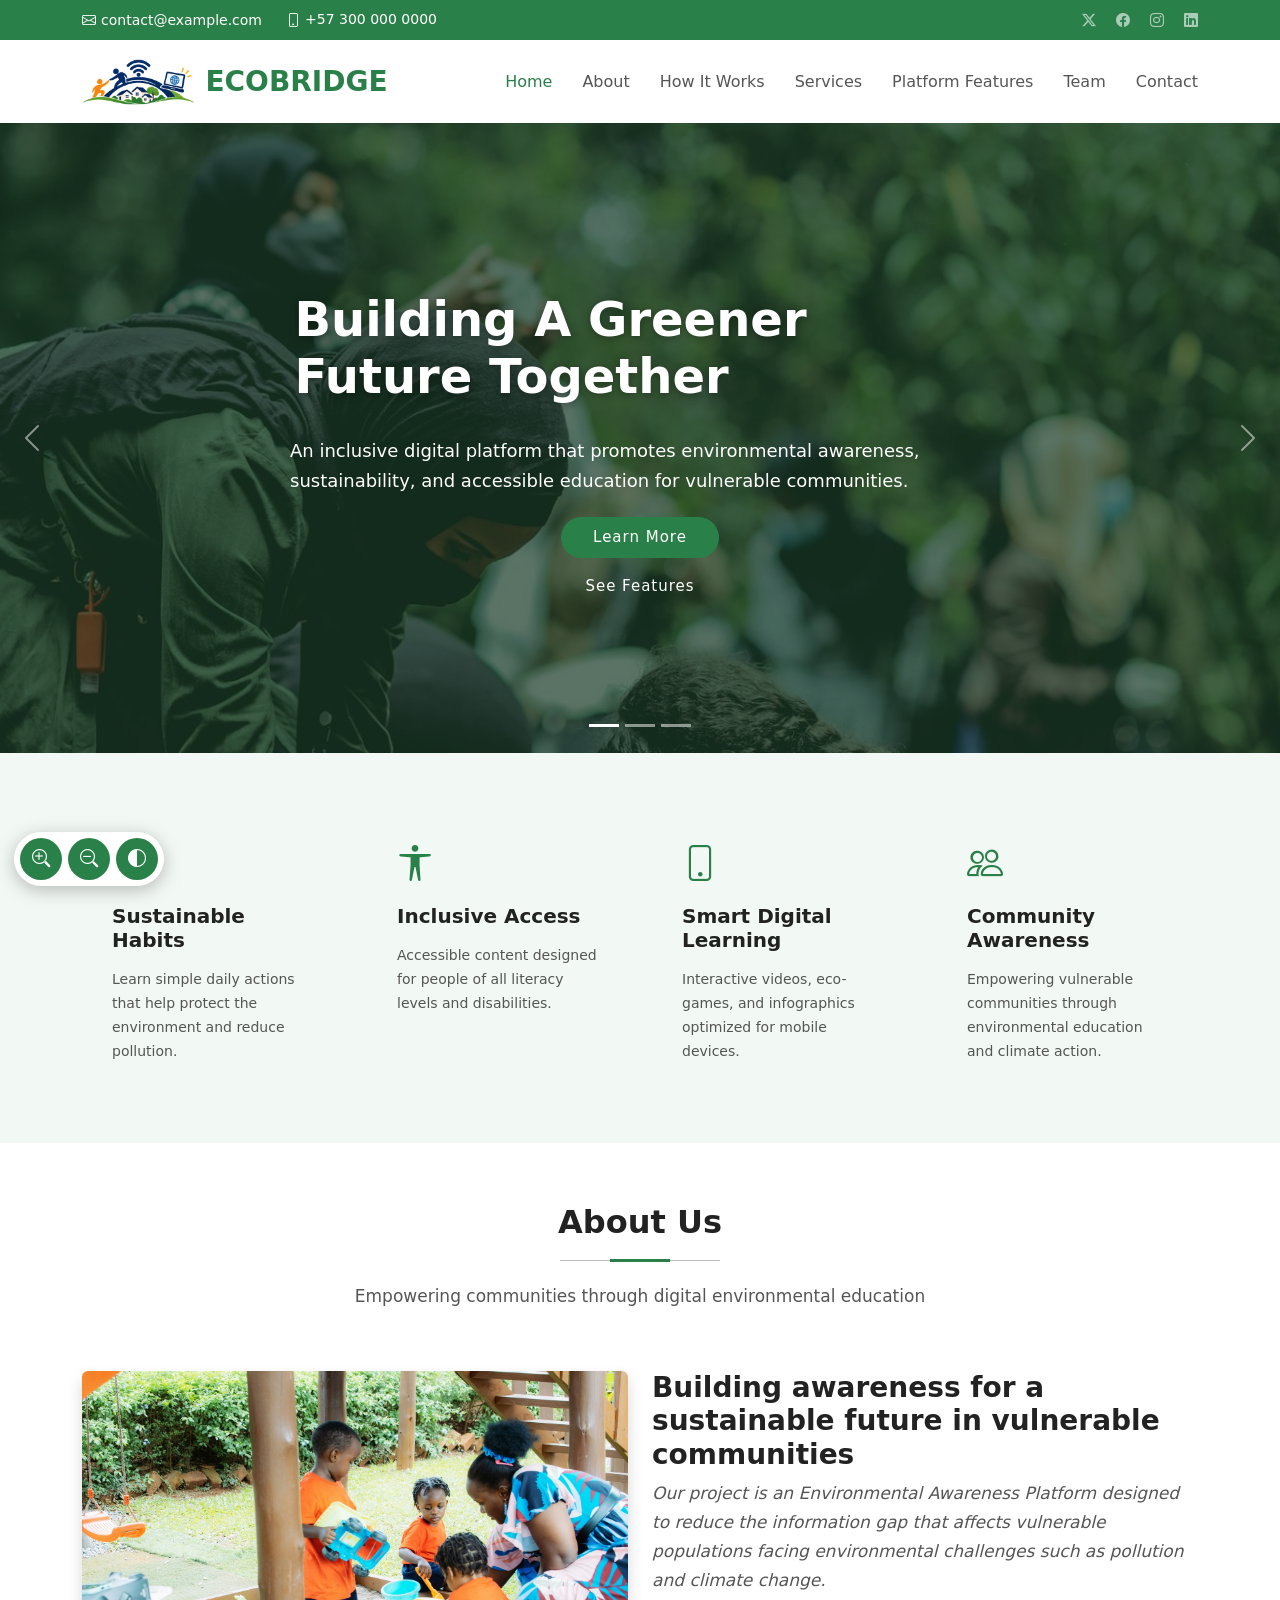
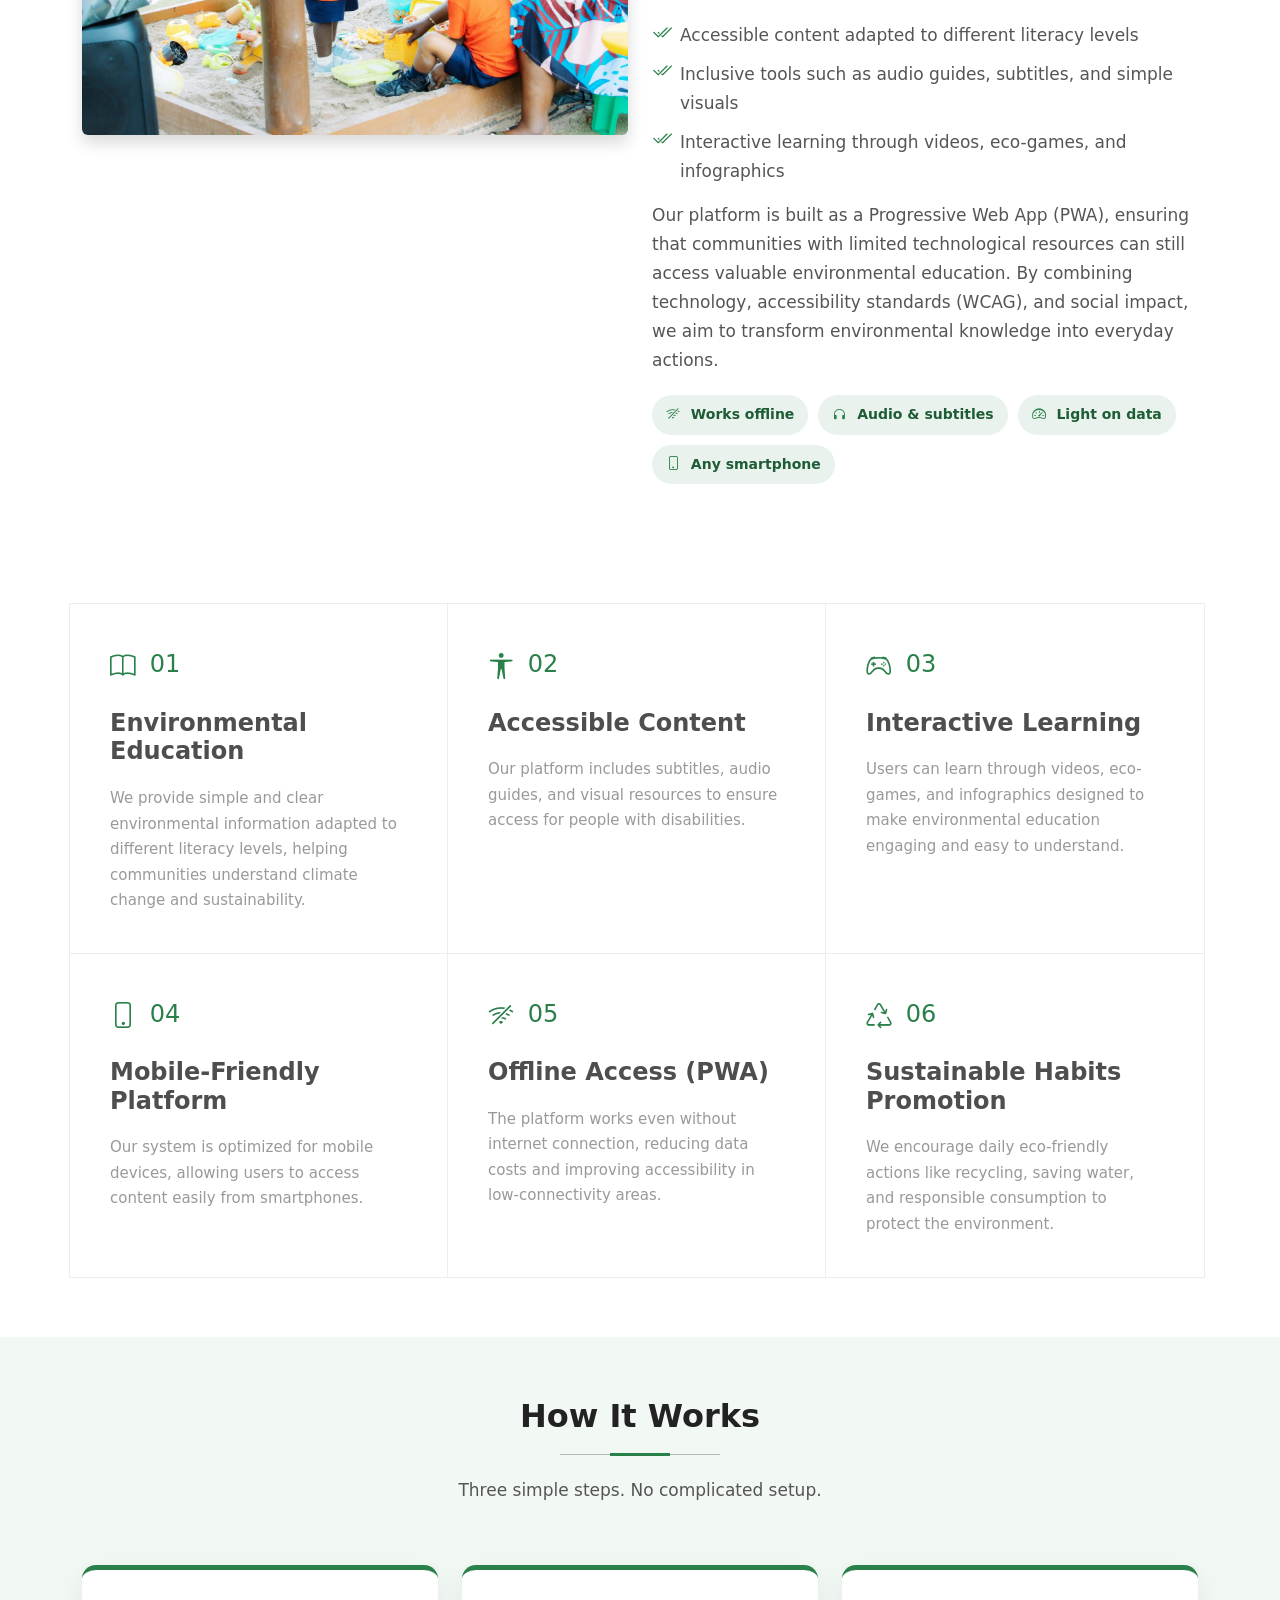
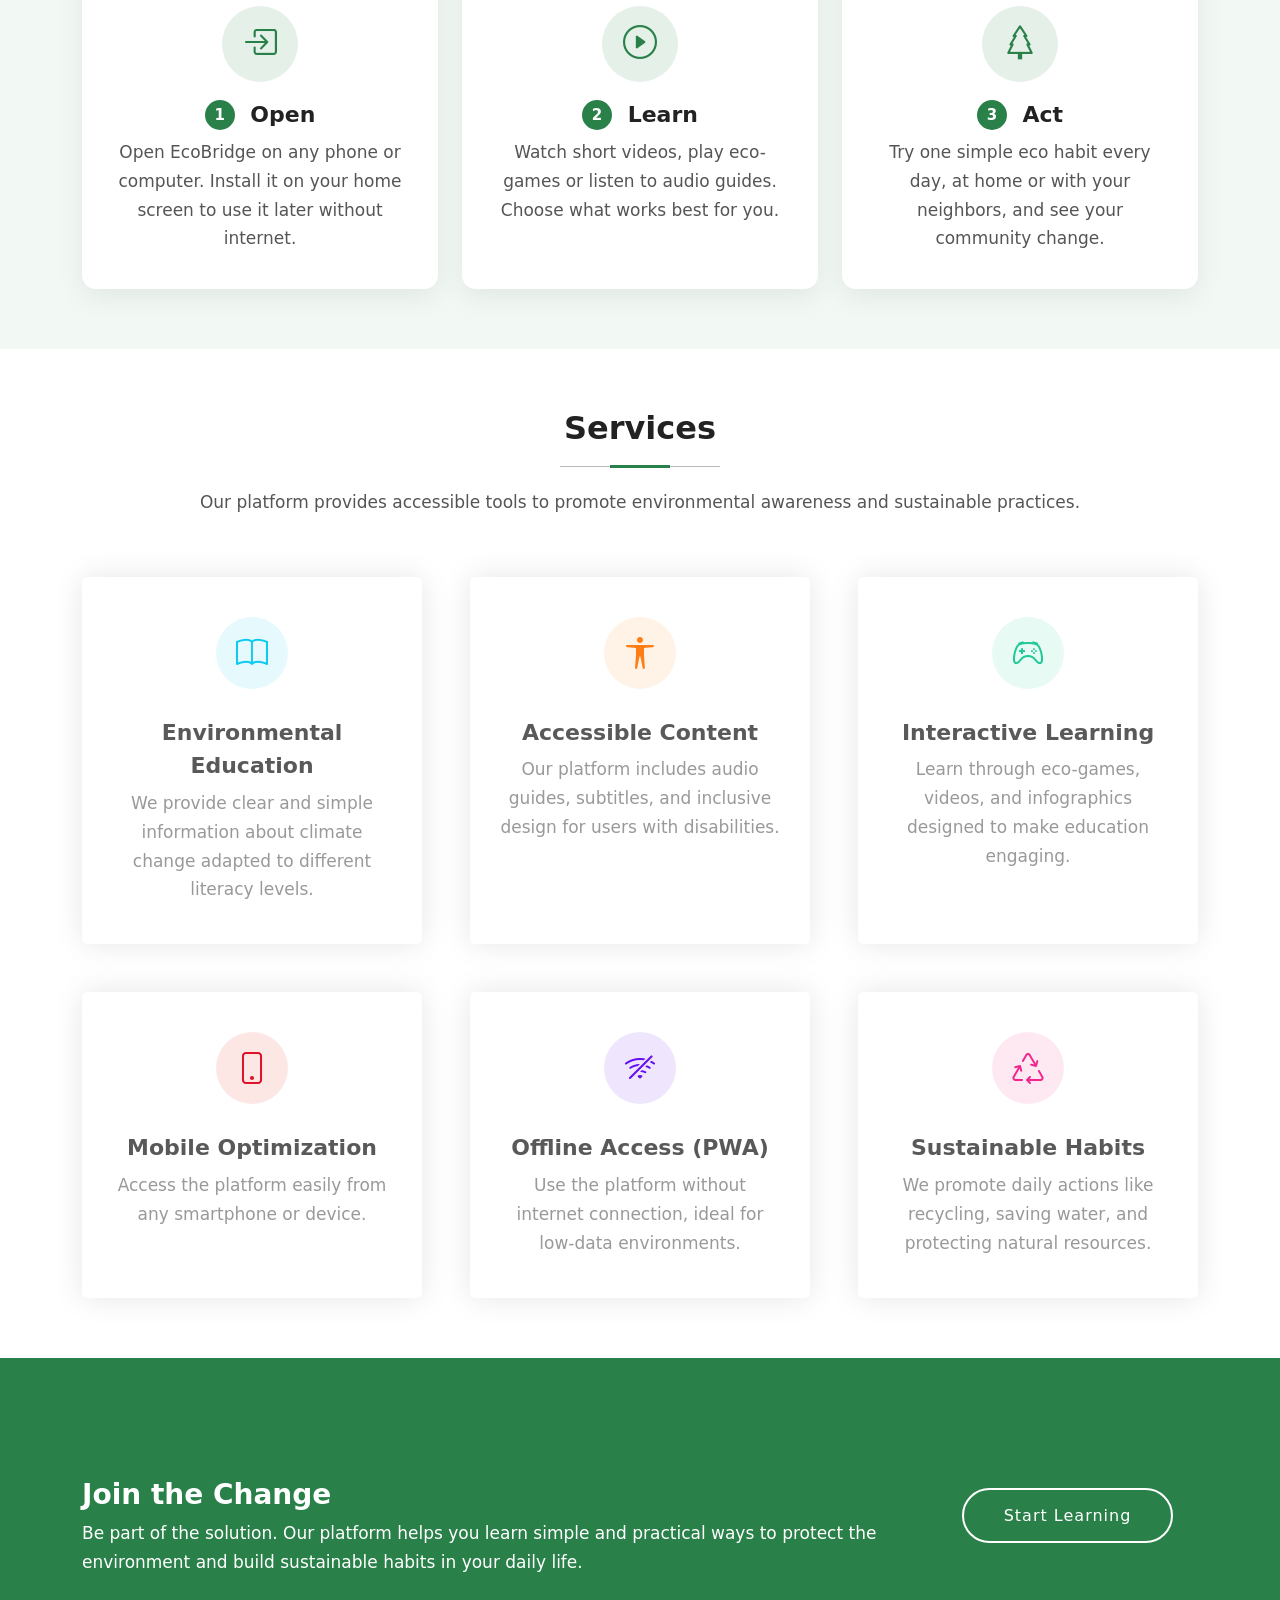
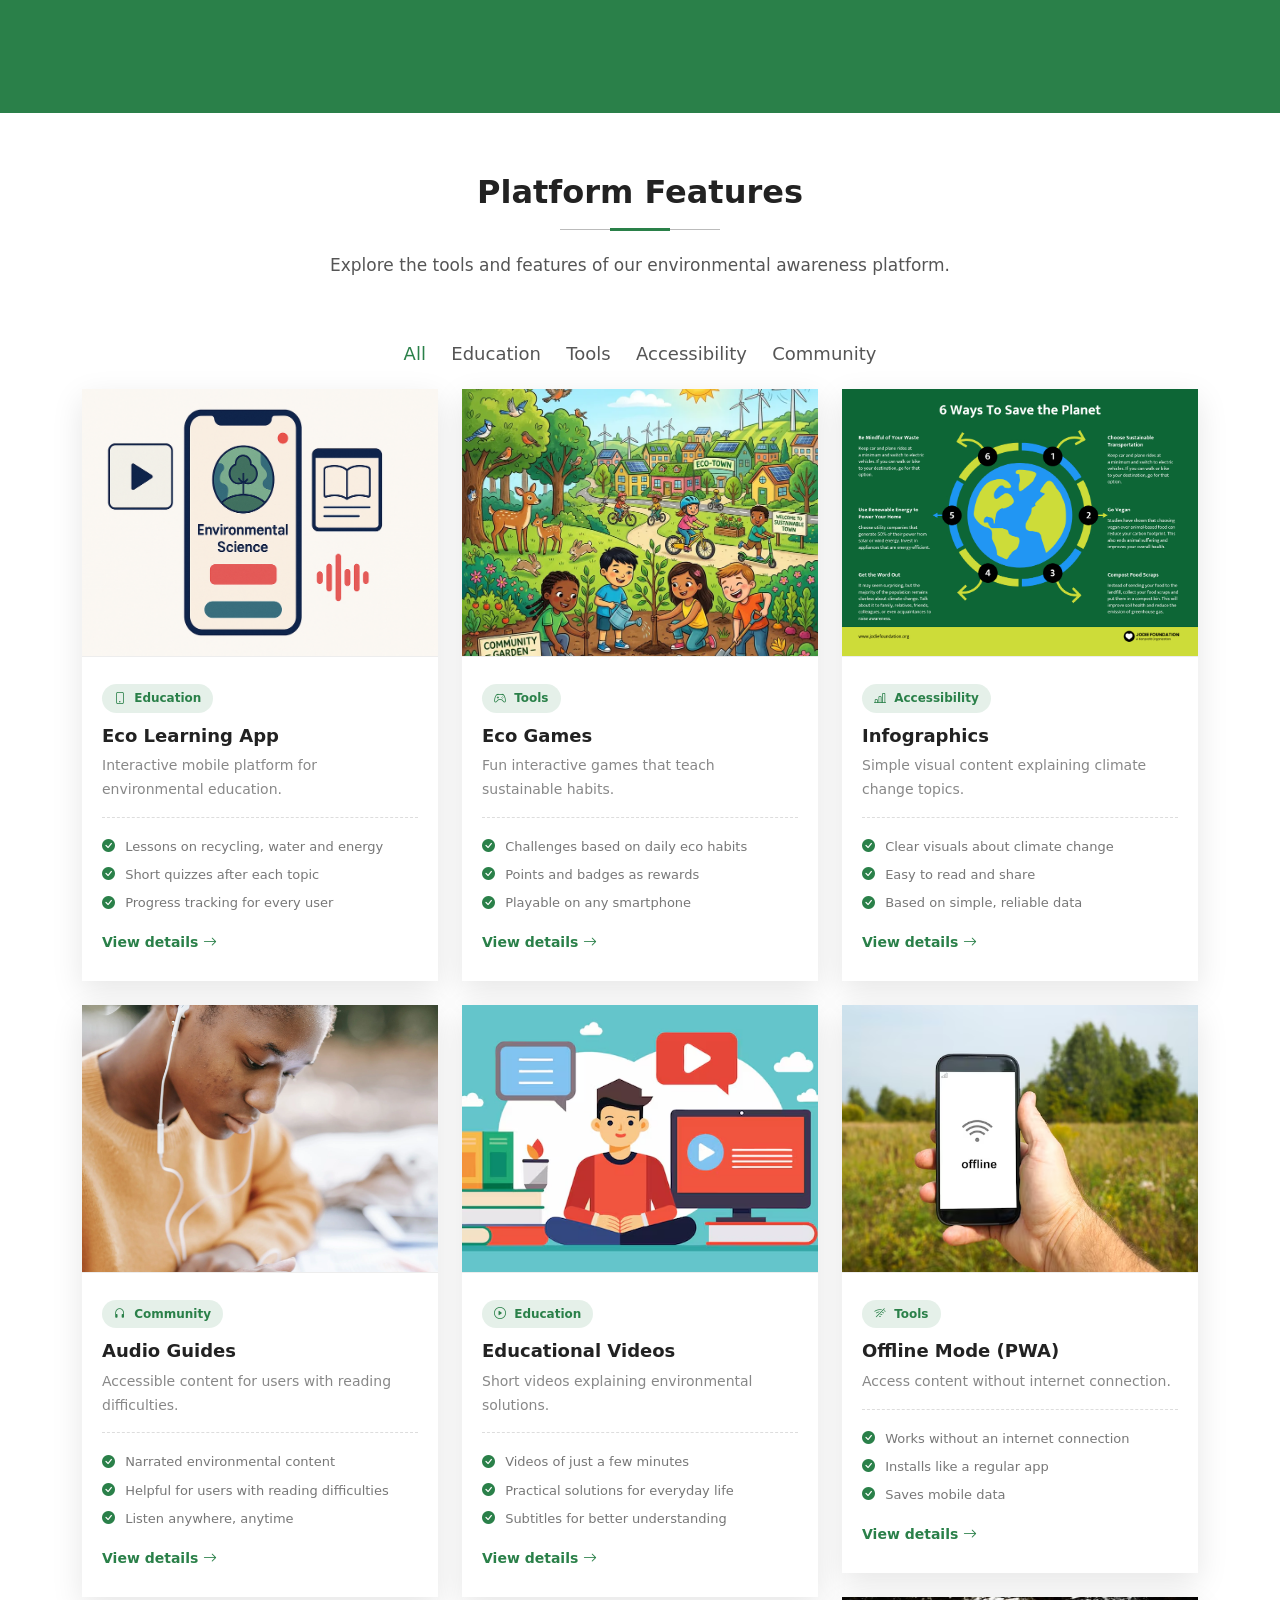
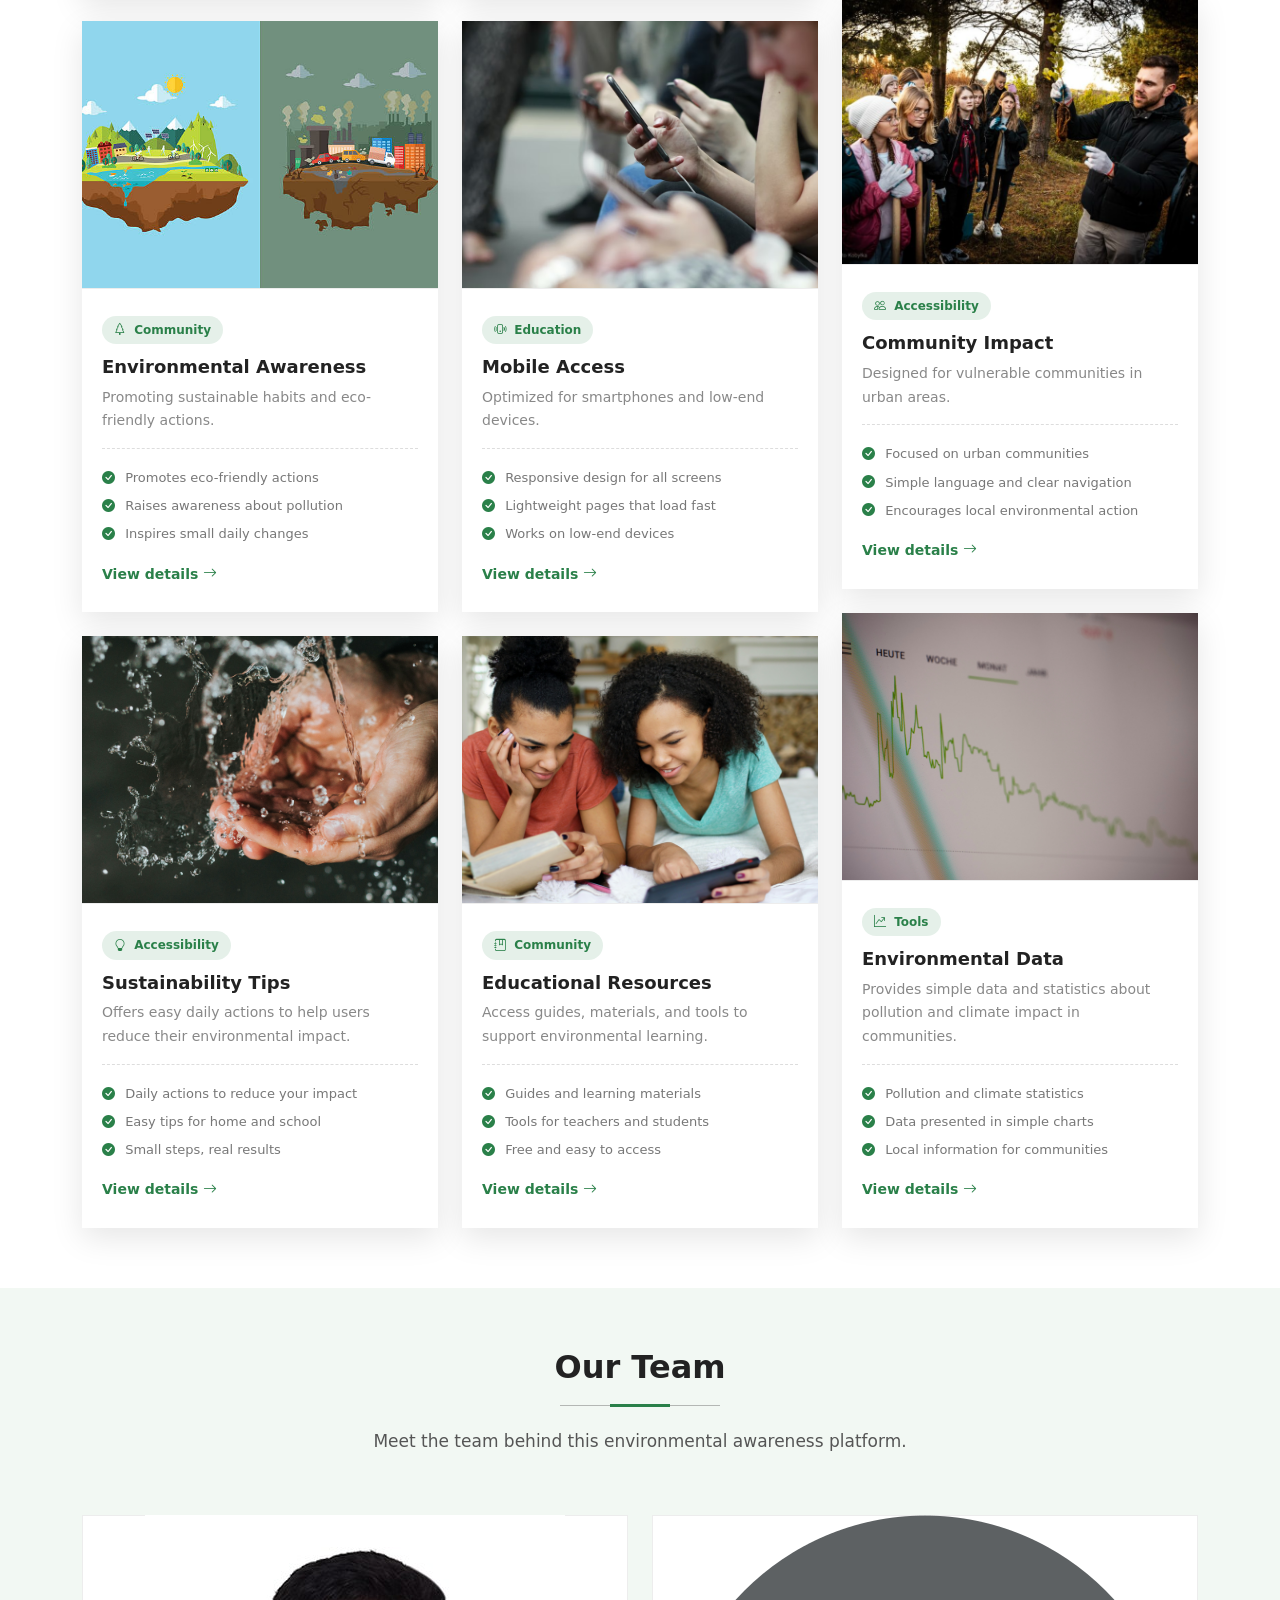
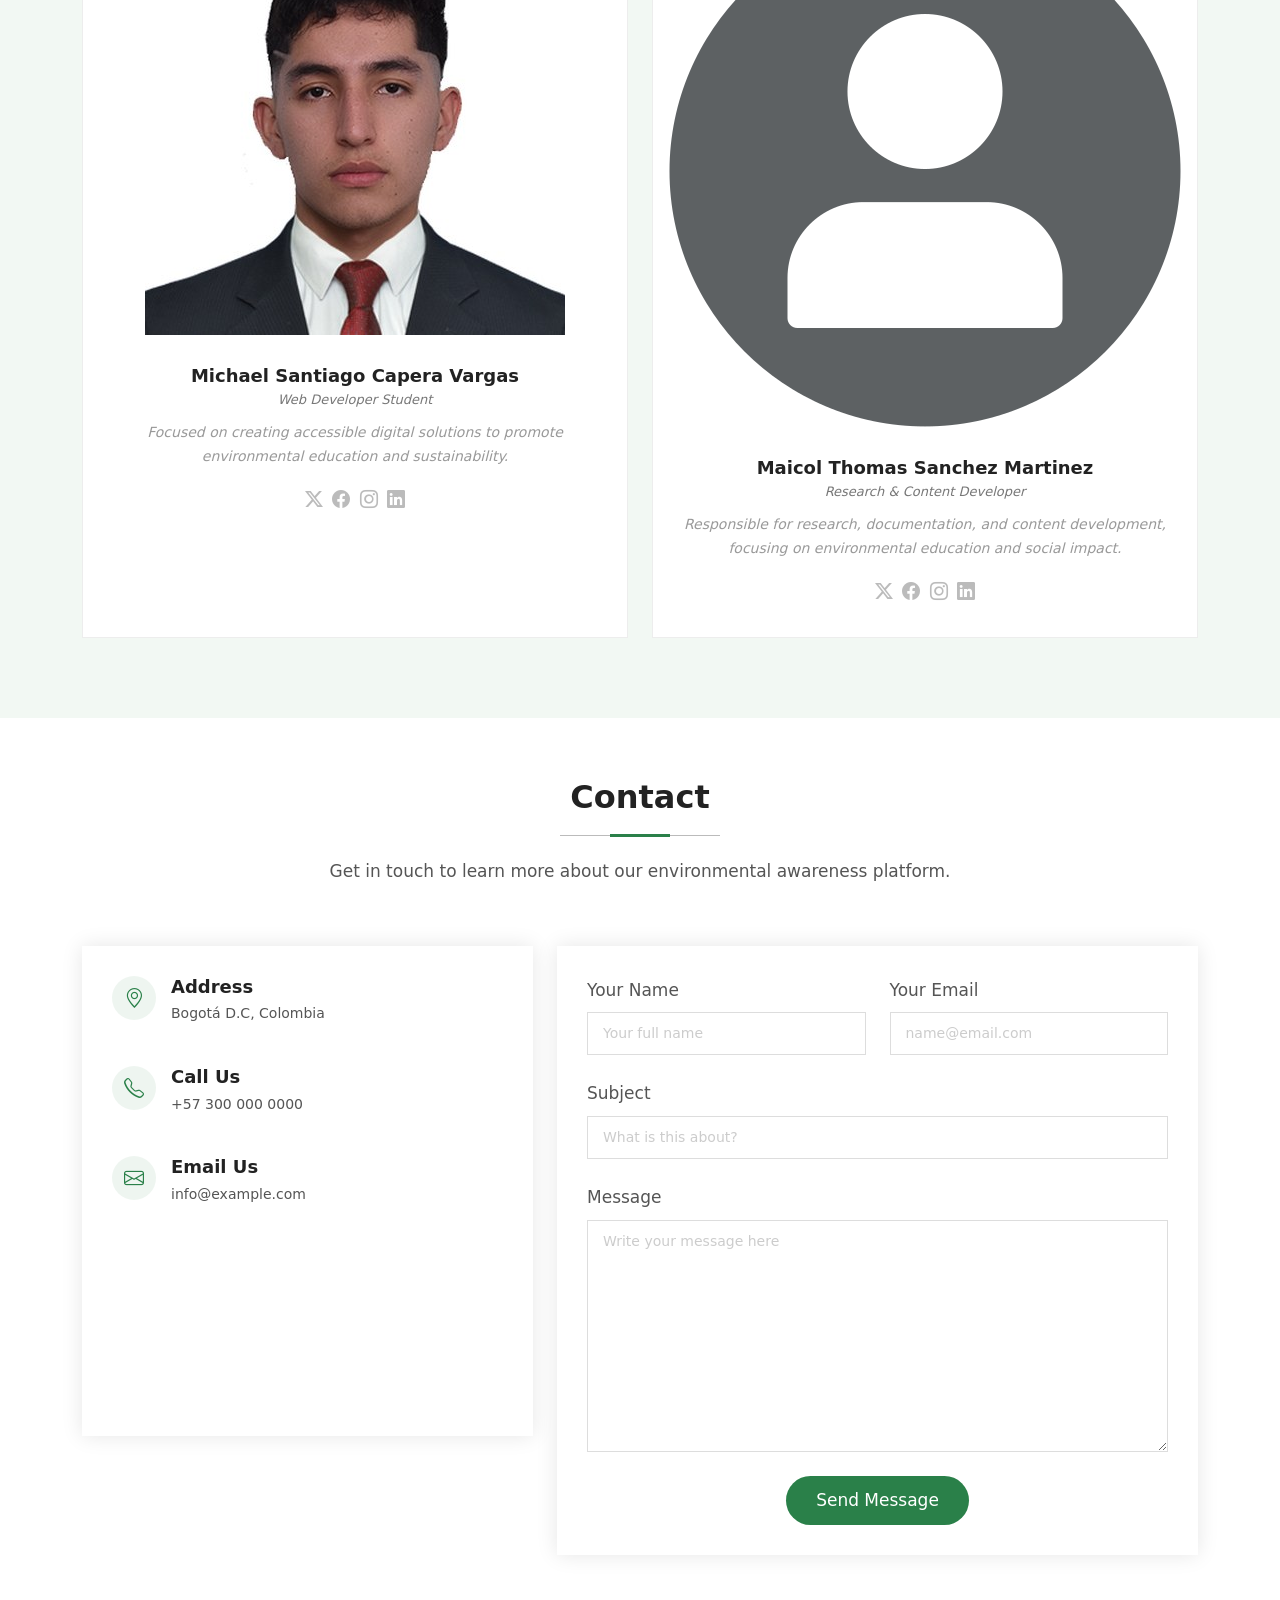
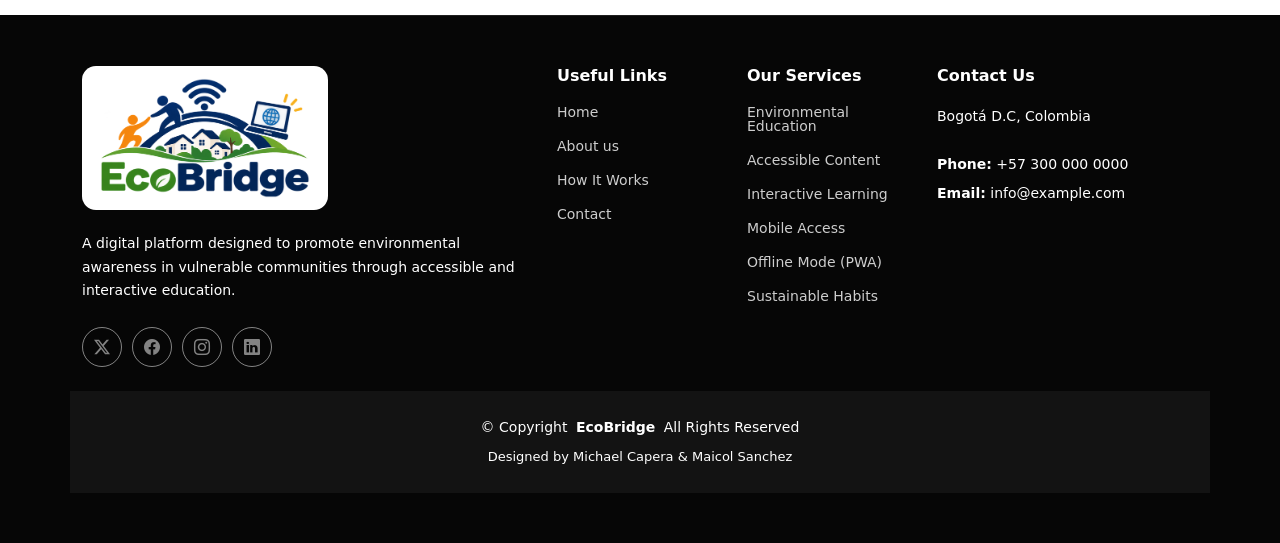
==== commit 754fccd9: "Actualización de EcoBridge" ====
--- a/index.html
+++ b/index.html
@@ -51,7 +51,7 @@
       <div class="container position-relative d-flex align-items-center justify-content-between">
         <a href="index.html" class="logo d-flex align-items-center">
           <!-- Uncomment the line below if you also wish to use an image logo -->
-          <img src="assets/img/logo.png" alt="" width="40" height="40">
+          <img src="assets/img/logo.png" alt="" width="113" height="46">
           <h1 class="sitename">EcoBridge</h1>
         </a>
 
@@ -630,7 +630,7 @@
 
           <div class="col-lg-6 col-md-6 d-flex" data-aos="fade-up" data-aos-delay="100">
             <div class="member">
-              <img src="assets/img/team/team-1.png" class="img-fluid" alt="Profile picture of Michael Santiago Capera Vargas" loading="lazy" width="512" height="512">
+              <img src="assets/img/team/michael.jpg" class="img-fluid" alt="Photo of Michael Santiago Capera Vargas" loading="lazy" width="420" height="420">
               <div class="member-content">
                 <h4>Michael Santiago Capera Vargas</h4>
                 <span>Web Developer Student</span>
@@ -765,9 +765,7 @@
     <div class="container footer-top">
       <div class="row gy-4">
         <div class="col-lg-5 col-md-12 footer-about">
-          <a href="index.html" class="logo d-flex align-items-center">
-            <span class="sitename">EcoBridge</span>
-          </a>
+          <a href="index.html" class="footer-logo-badge" aria-label="EcoBridge home"><img src="assets/img/logo-wordmark.png" alt="EcoBridge logo" width="210" height="123"></a>
           <p>A digital platform designed to promote environmental awareness in vulnerable communities through accessible and interactive education.</p>
           <div class="social-links d-flex mt-4">
             <a href="#" aria-label="X (Twitter)"><i class="bi bi-twitter-x"></i></a>
--- a/assets/css/main.css
+++ b/assets/css/main.css
@@ -2101,3 +2101,25 @@
 html.high-contrast .details-page .detail-cta { background: #000; border: 2px solid #ffe14d; }
 
 @media (max-width: 991px) { .details-page .detail-side { position: static; } }
+
+/* External links on feature pages */
+.details-page .ext-links { display: grid; grid-template-columns: repeat(auto-fit, minmax(260px, 1fr)); gap: 14px; }
+.details-page .ext-link { display: flex; flex-direction: column; gap: 6px; padding: 18px; border-radius: 12px; background: #fff; border: 2px solid color-mix(in srgb, var(--accent-color), transparent 70%); color: var(--default-color); transition: 0.2s; }
+.details-page .ext-link:hover { border-color: var(--accent-color); transform: translateY(-3px); box-shadow: 0 8px 22px rgba(0,0,0,0.1); color: var(--default-color); }
+.details-page .ext-link strong { color: var(--heading-color); font-size: 17px; line-height: 1.35; }
+.details-page .ext-link strong i { color: var(--accent-color); font-size: 14px; margin-left: 4px; }
+.details-page .ext-link .ext-type { align-self: flex-start; font-size: 12px; font-weight: 700; text-transform: uppercase; letter-spacing: 0.4px; background: color-mix(in srgb, var(--accent-color), transparent 88%); color: #1d5c35; padding: 3px 10px; border-radius: 50px; }
+.details-page .ext-link .ext-desc { font-size: 15px; }
+.details-page .ext-link small { color: color-mix(in srgb, var(--default-color), transparent 25%); font-size: 13px; margin-top: auto; }
+.details-page .ext-note { font-size: 14px; margin-top: 12px; color: color-mix(in srgb, var(--default-color), transparent 15%); }
+.details-page .ext-note i { color: var(--accent-color); margin-right: 4px; }
+html.high-contrast .details-page .ext-link { background: #000; border-color: #ffe14d; }
+html.high-contrast .details-page .ext-link strong { color: #ffe14d; }
+
+/* Logo */
+.header .logo img { height: 46px; width: auto; max-height: none; margin-right: 10px; }
+.footer .footer-logo-badge { display: inline-block; background: #fff; border-radius: 14px; padding: 12px 18px; margin-bottom: 14px; }
+.footer .footer-logo-badge img { display: block; width: 210px; max-width: 100%; height: auto; }
+
+/* Team photos */
+.team .member img { object-fit: cover; }
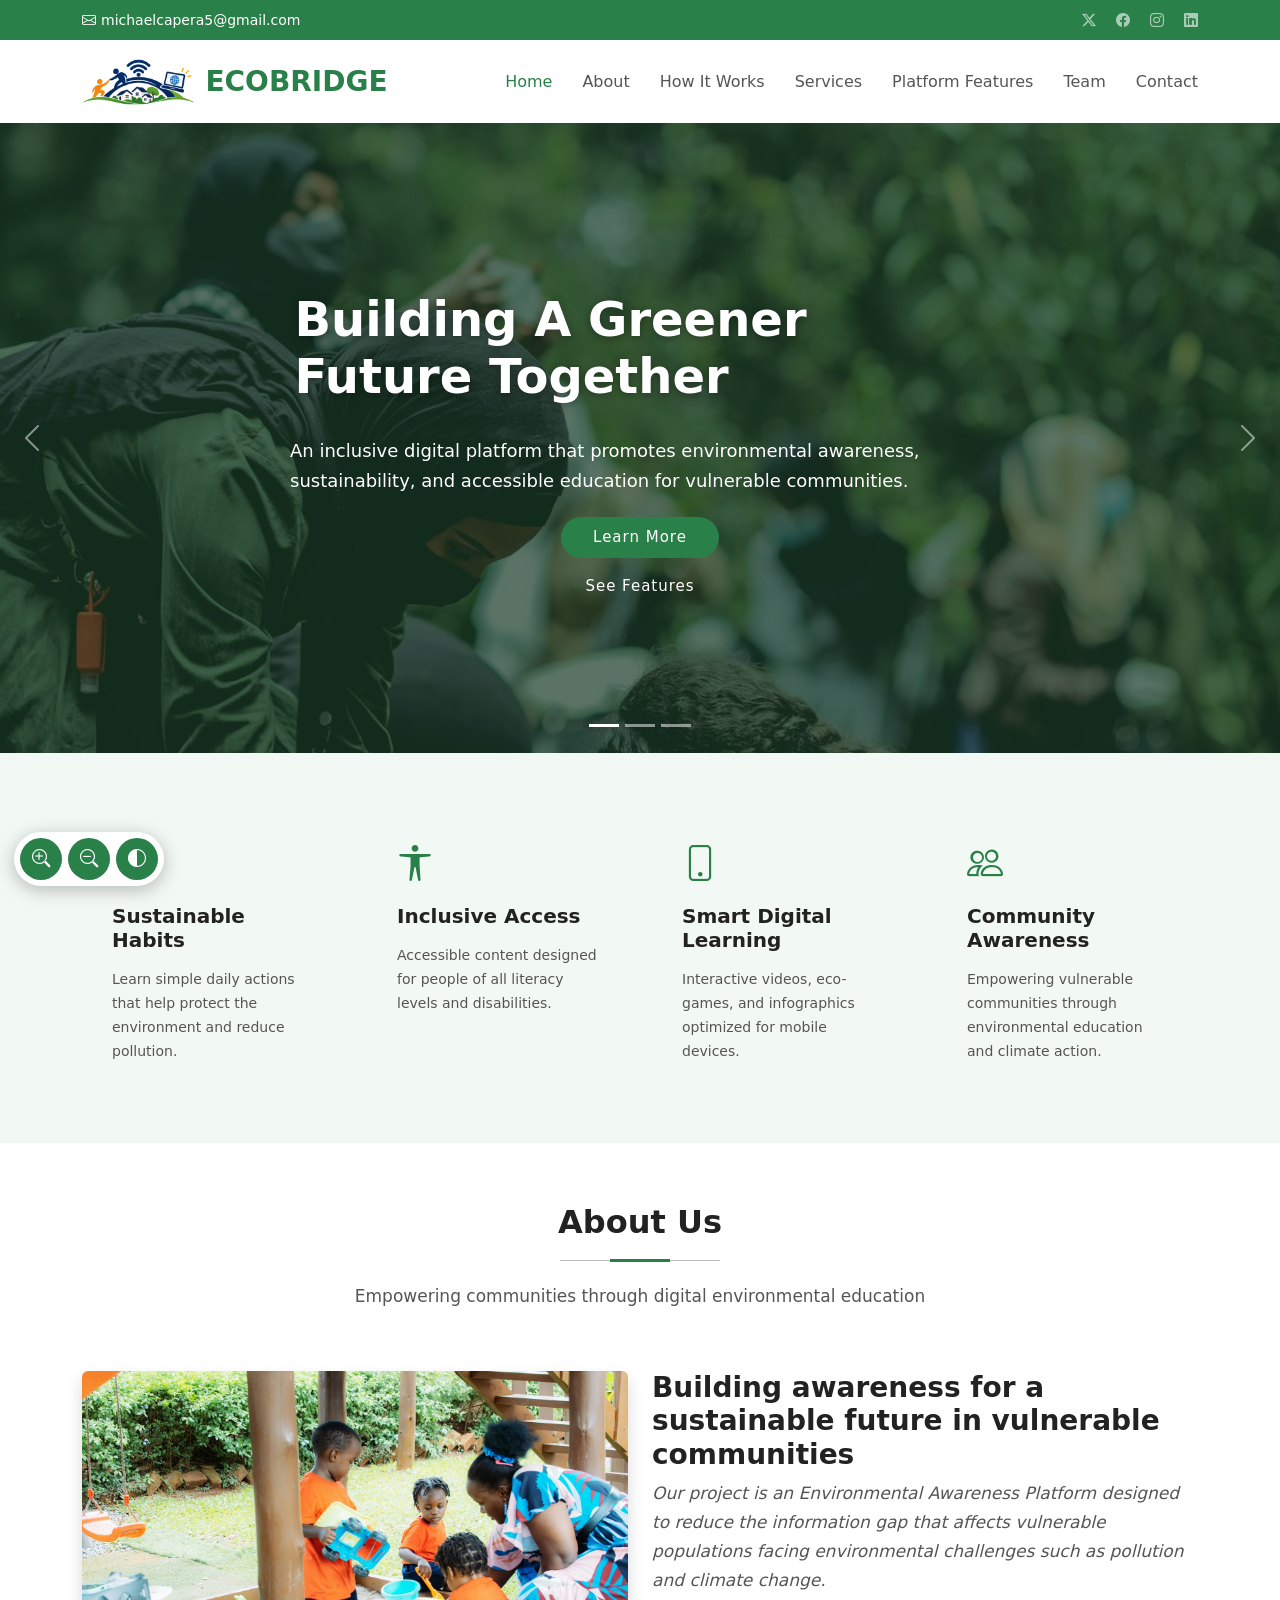
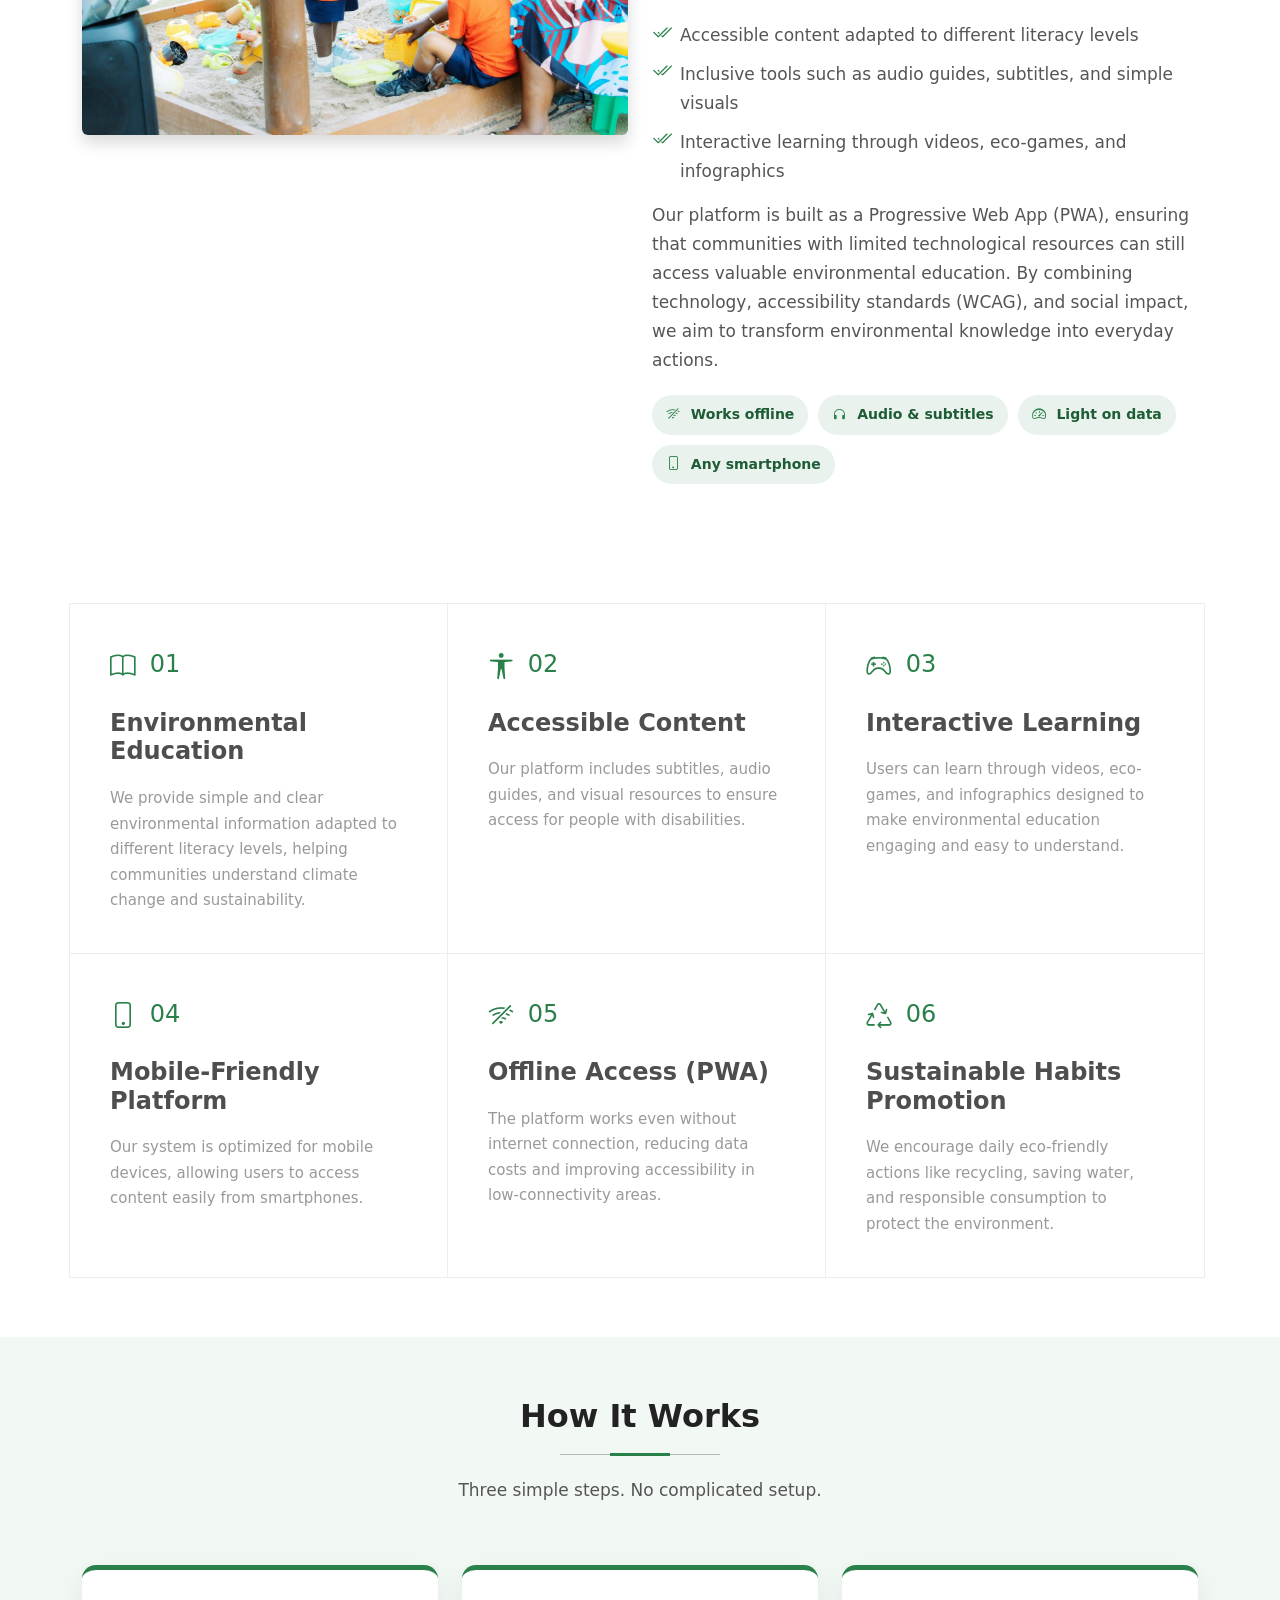
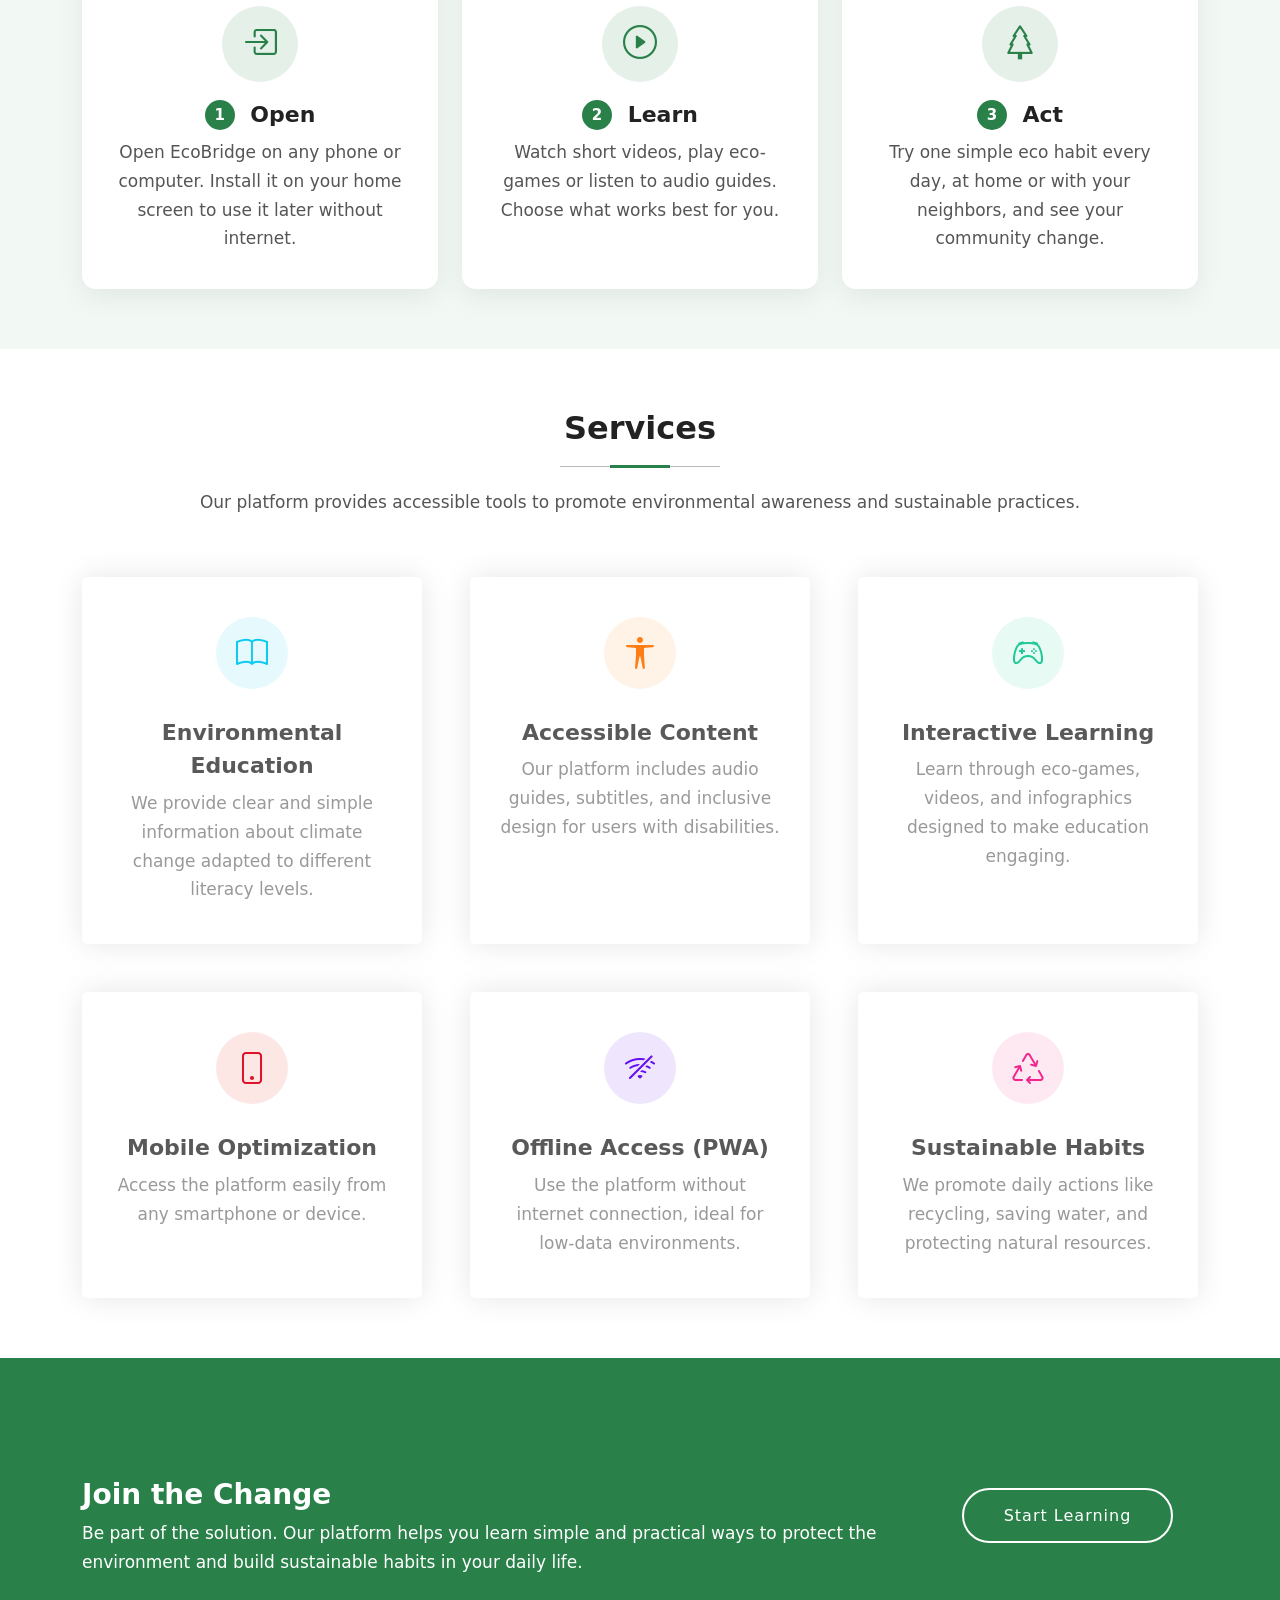
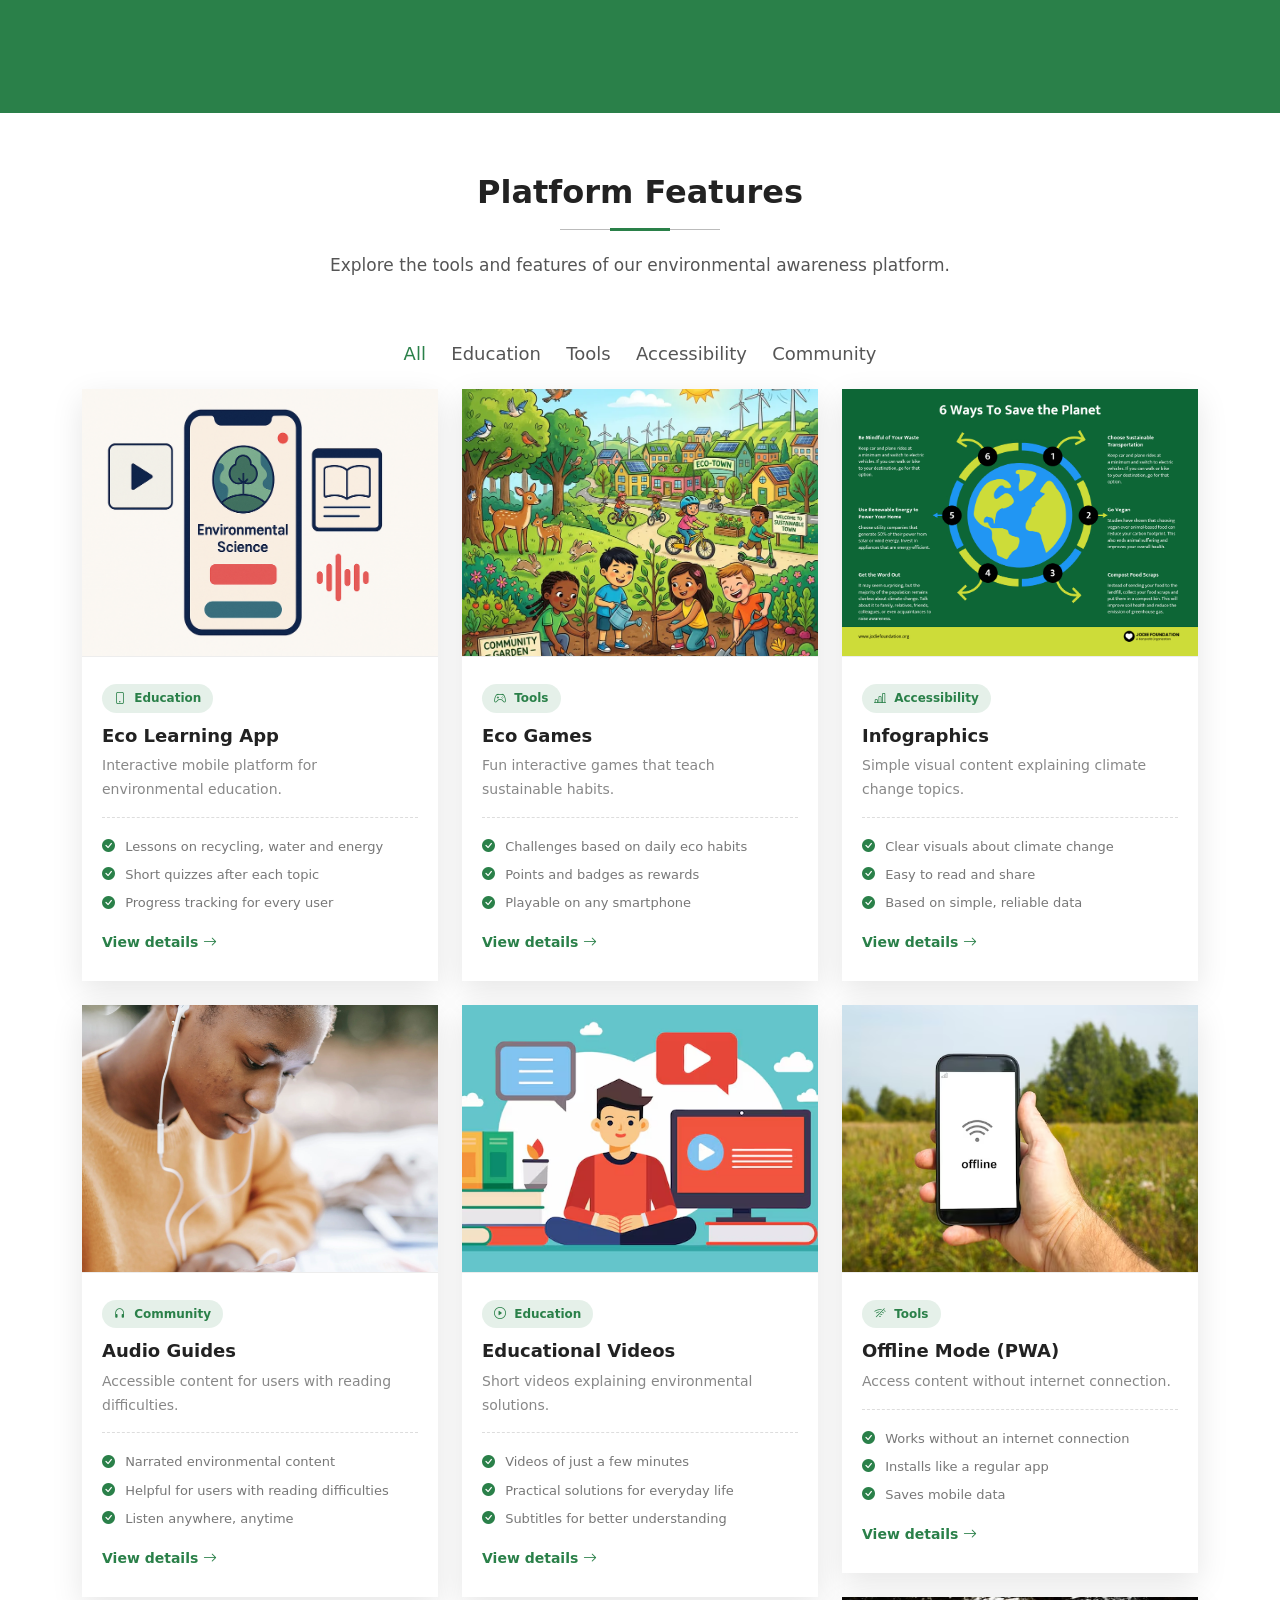
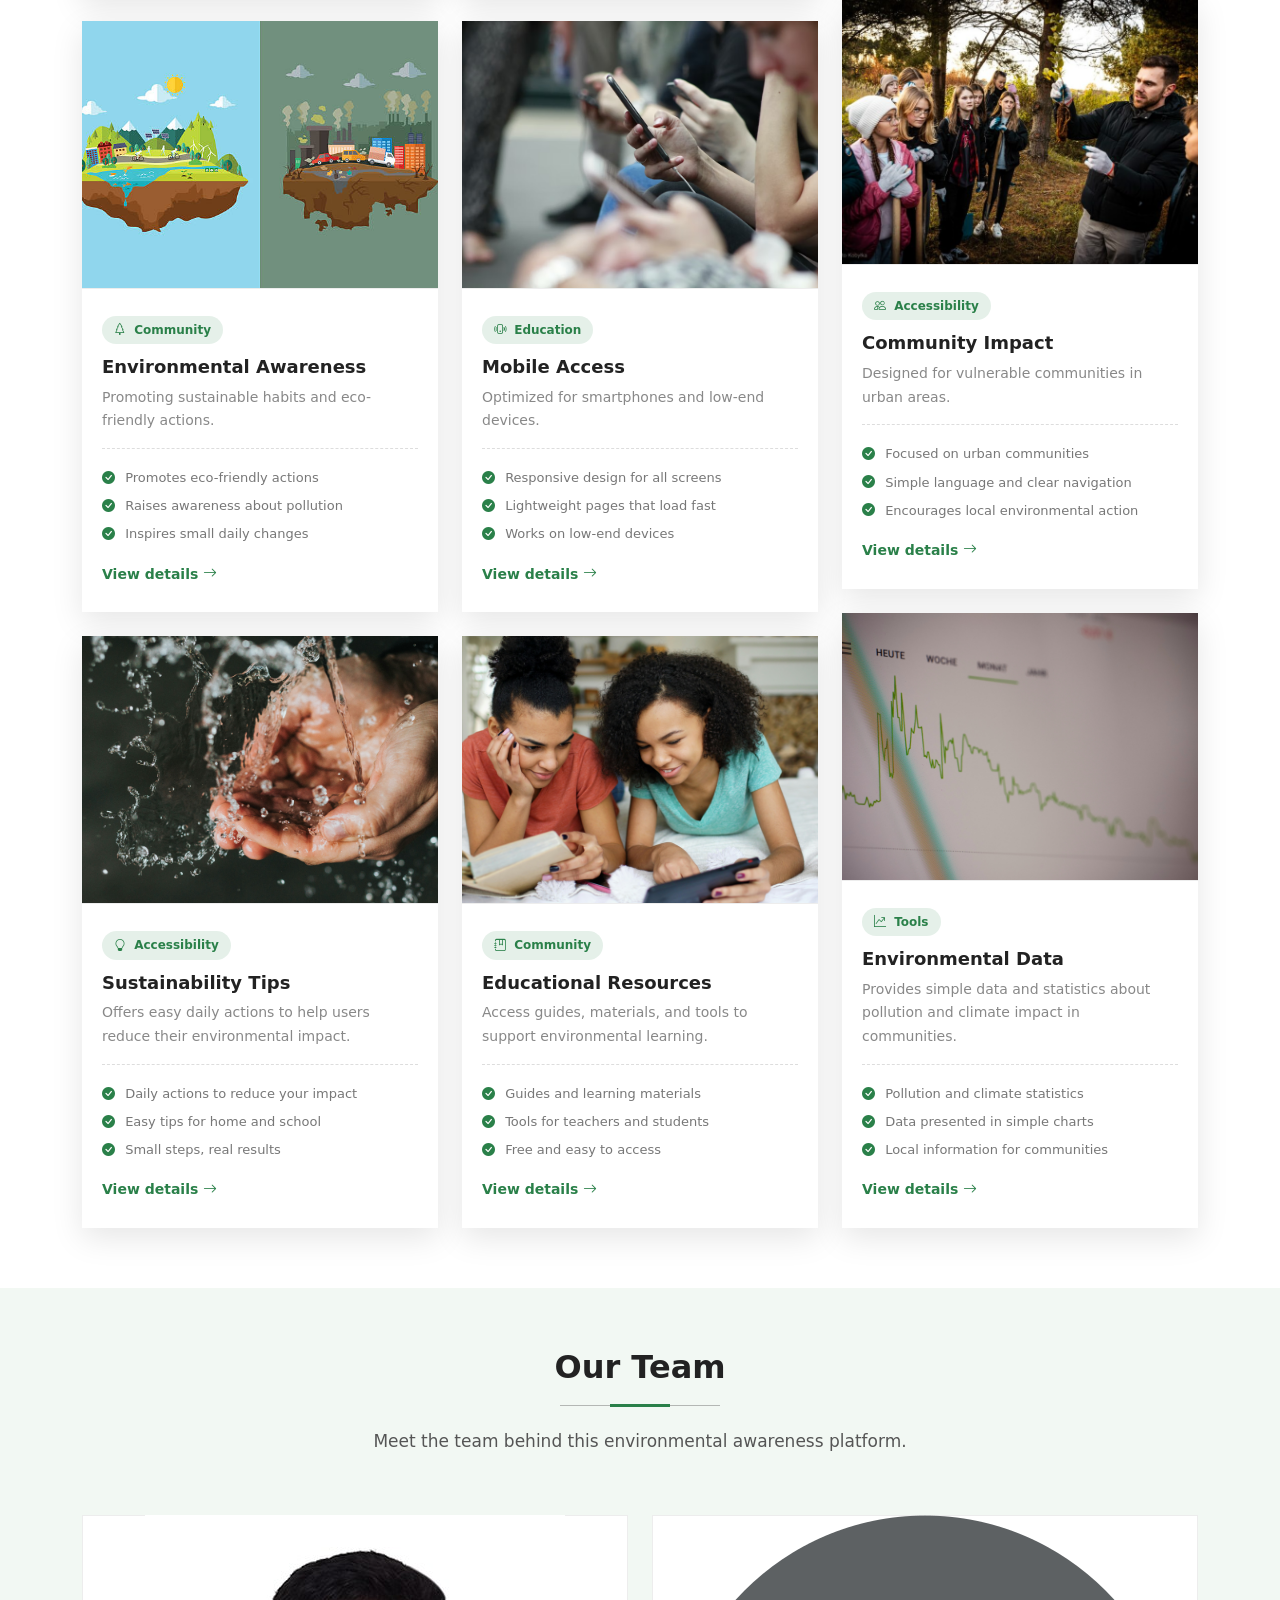
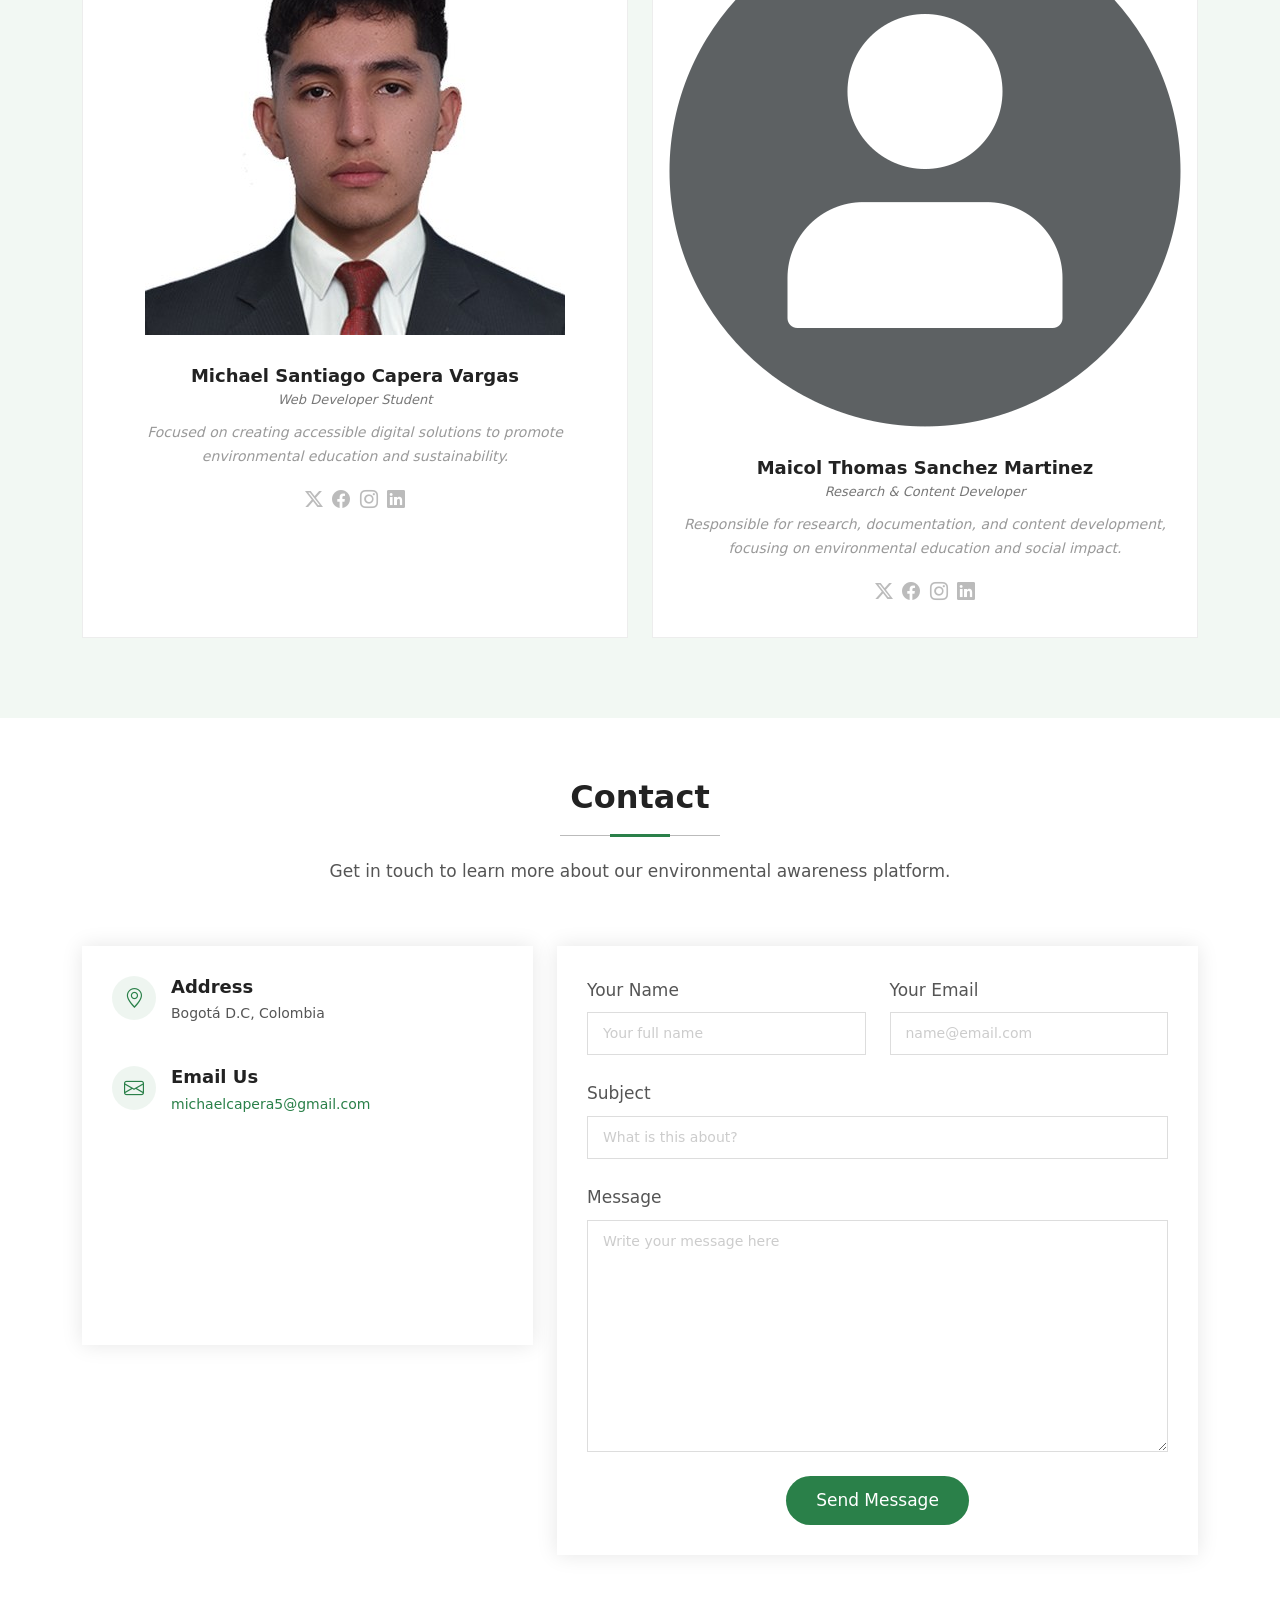
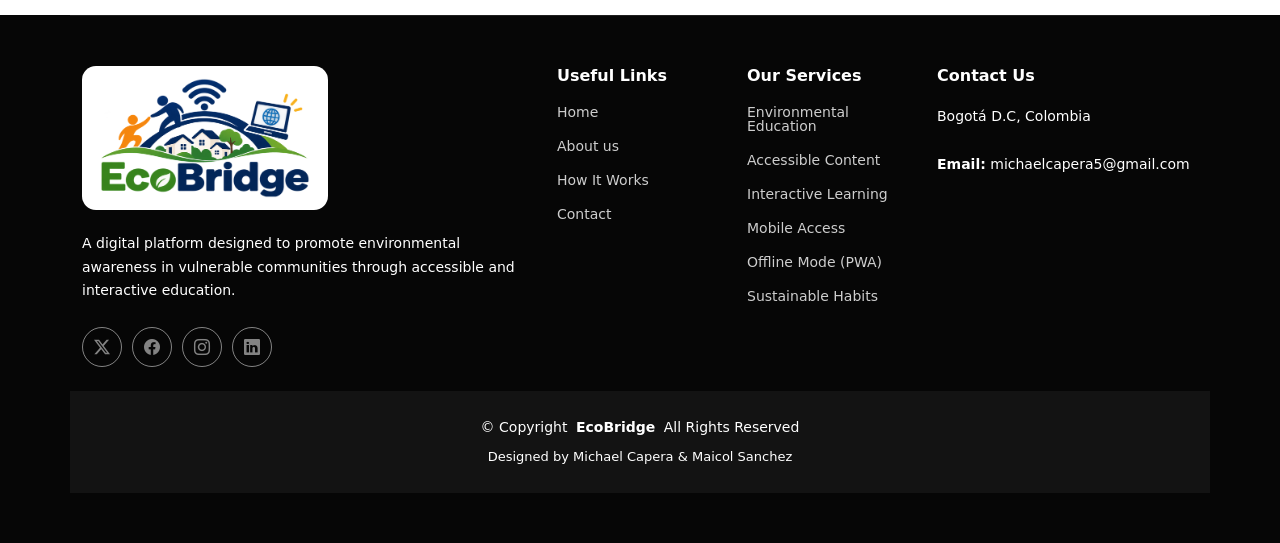
==== commit cb55e8e2: "Actualización de EcoBridge" ====
--- a/index.html
+++ b/index.html
@@ -34,8 +34,7 @@
     <div class="topbar d-flex align-items-center accent-background">
       <div class="container d-flex justify-content-center justify-content-md-between">
         <div class="contact-info d-flex align-items-center">
-          <i class="bi bi-envelope d-flex align-items-center"><a href="mailto:contact@example.com">contact@example.com</a></i>
-          <i class="bi bi-phone d-flex align-items-center ms-4"><span>+57 300 000 0000</span></i>
+          <i class="bi bi-envelope d-flex align-items-center"><a href="mailto:michaelcapera5@gmail.com">michaelcapera5@gmail.com</a></i>
         </div>
         <div class="social-links d-none d-md-flex align-items-center">
           <a href="#" class="twitter"><i class="bi bi-twitter-x"></i></a>
@@ -696,19 +695,11 @@
                 </div>
               </div><!-- End Info Item -->
 
-              <div class="info-item d-flex" data-aos="fade-up" data-aos-delay="300">
-                <i class="bi bi-telephone flex-shrink-0"></i>
-                <div>
-                  <h3>Call Us</h3>
-                  <p>+57 300 000 0000</p>
-                </div>
-              </div><!-- End Info Item -->
-
               <div class="info-item d-flex" data-aos="fade-up" data-aos-delay="400">
                 <i class="bi bi-envelope flex-shrink-0"></i>
                 <div>
                   <h3>Email Us</h3>
-                  <p>info@example.com</p>
+                  <p><a href="mailto:michaelcapera5@gmail.com">michaelcapera5@gmail.com</a></p>
                 </div>
               </div><!-- End Info Item -->
 
@@ -717,7 +708,7 @@
           </div>
 
           <div class="col-lg-7">
-            <form action="forms/contact.php" method="post" class="php-email-form" data-aos="fade-up" data-aos-delay="200">
+            <form action="#" method="post" class="php-email-form" id="contact-form" data-endpoint="https://formsubmit.co/ajax/michaelcapera5@gmail.com" data-aos="fade-up" data-aos-delay="200">
               <div class="row gy-4">
 
                 <div class="col-md-6">
@@ -740,8 +731,12 @@
                   <textarea class="form-control" name="message" rows="10" id="message-field" placeholder="Write your message here" required></textarea>
                 </div>
 
+                <input type="text" name="_honey" style="display:none" tabindex="-1" autocomplete="off" aria-hidden="true">
+                <input type="hidden" name="_captcha" value="false">
+                <input type="hidden" name="_template" value="table">
+
                 <div class="col-md-12 text-center">
-                  <div class="loading">Loading</div>
+                  <div class="loading">Sending…</div>
                   <div class="error-message"></div>
                   <div class="sent-message">Your message has been sent. Thank you!</div>
 
@@ -800,8 +795,7 @@
         <div class="col-lg-3 col-md-12 footer-contact text-center text-md-start">
           <h4>Contact Us</h4>
           <p>Bogotá D.C, Colombia</p>
-          <p class="mt-4"><strong>Phone:</strong> <span>+57 300 000 0000</span></p>
-          <p><strong>Email:</strong> <span>info@example.com</span></p>
+          <p class="mt-4"><strong>Email:</strong> <span>michaelcapera5@gmail.com</span></p>
         </div>
 
       </div>
@@ -835,7 +829,6 @@
 
   <!-- Vendor JS Files -->
   <script src="assets/vendor/bootstrap/js/bootstrap.bundle.min.js" defer></script>
-  <script src="assets/vendor/php-email-form/validate.js" defer></script>
   <script src="assets/vendor/aos/aos.js" defer></script>
   <script src="assets/vendor/glightbox/js/glightbox.min.js" defer></script>
   <script src="assets/vendor/imagesloaded/imagesloaded.pkgd.min.js" defer></script>
@@ -846,6 +839,7 @@
   <!-- Main JS File -->
   <script src="assets/js/main.js" defer></script>
   <script src="assets/js/accessibility.js" defer></script>
+  <script src="assets/js/contact.js" defer></script>
 
 </body>
 
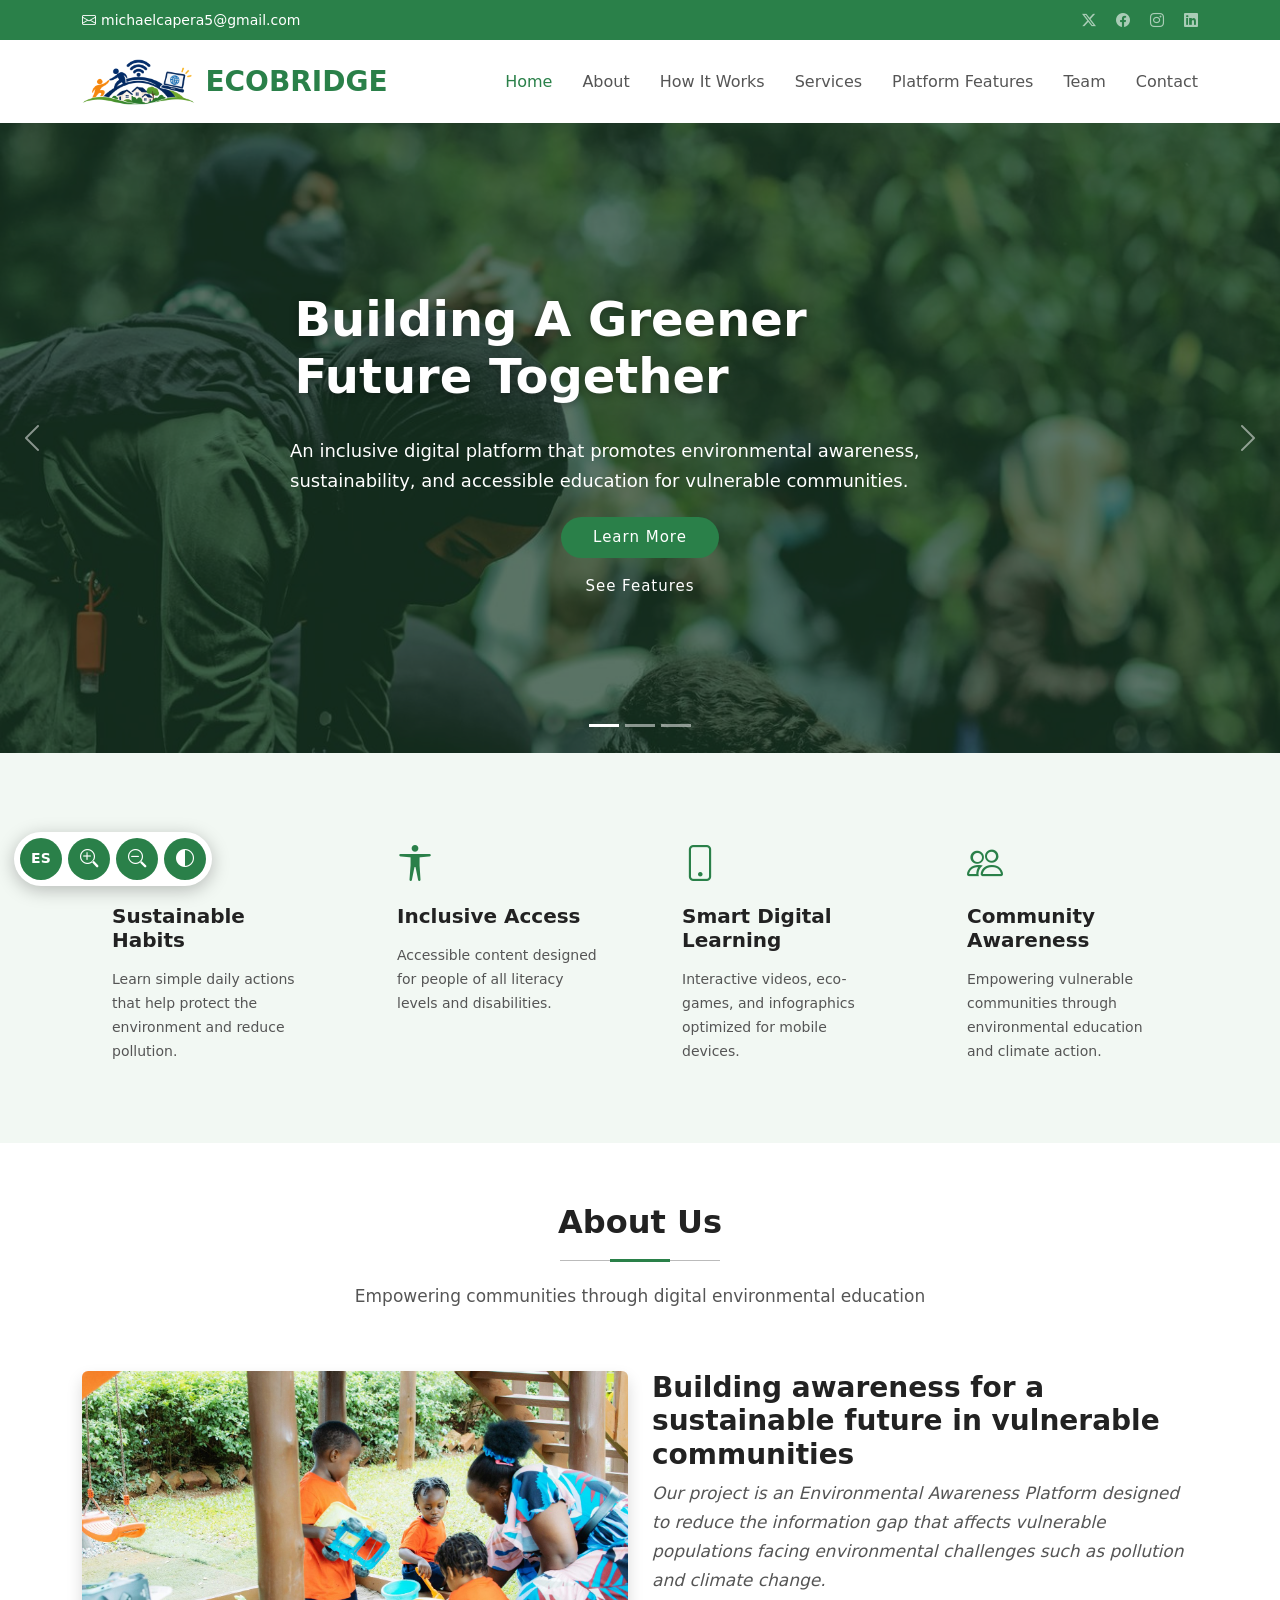
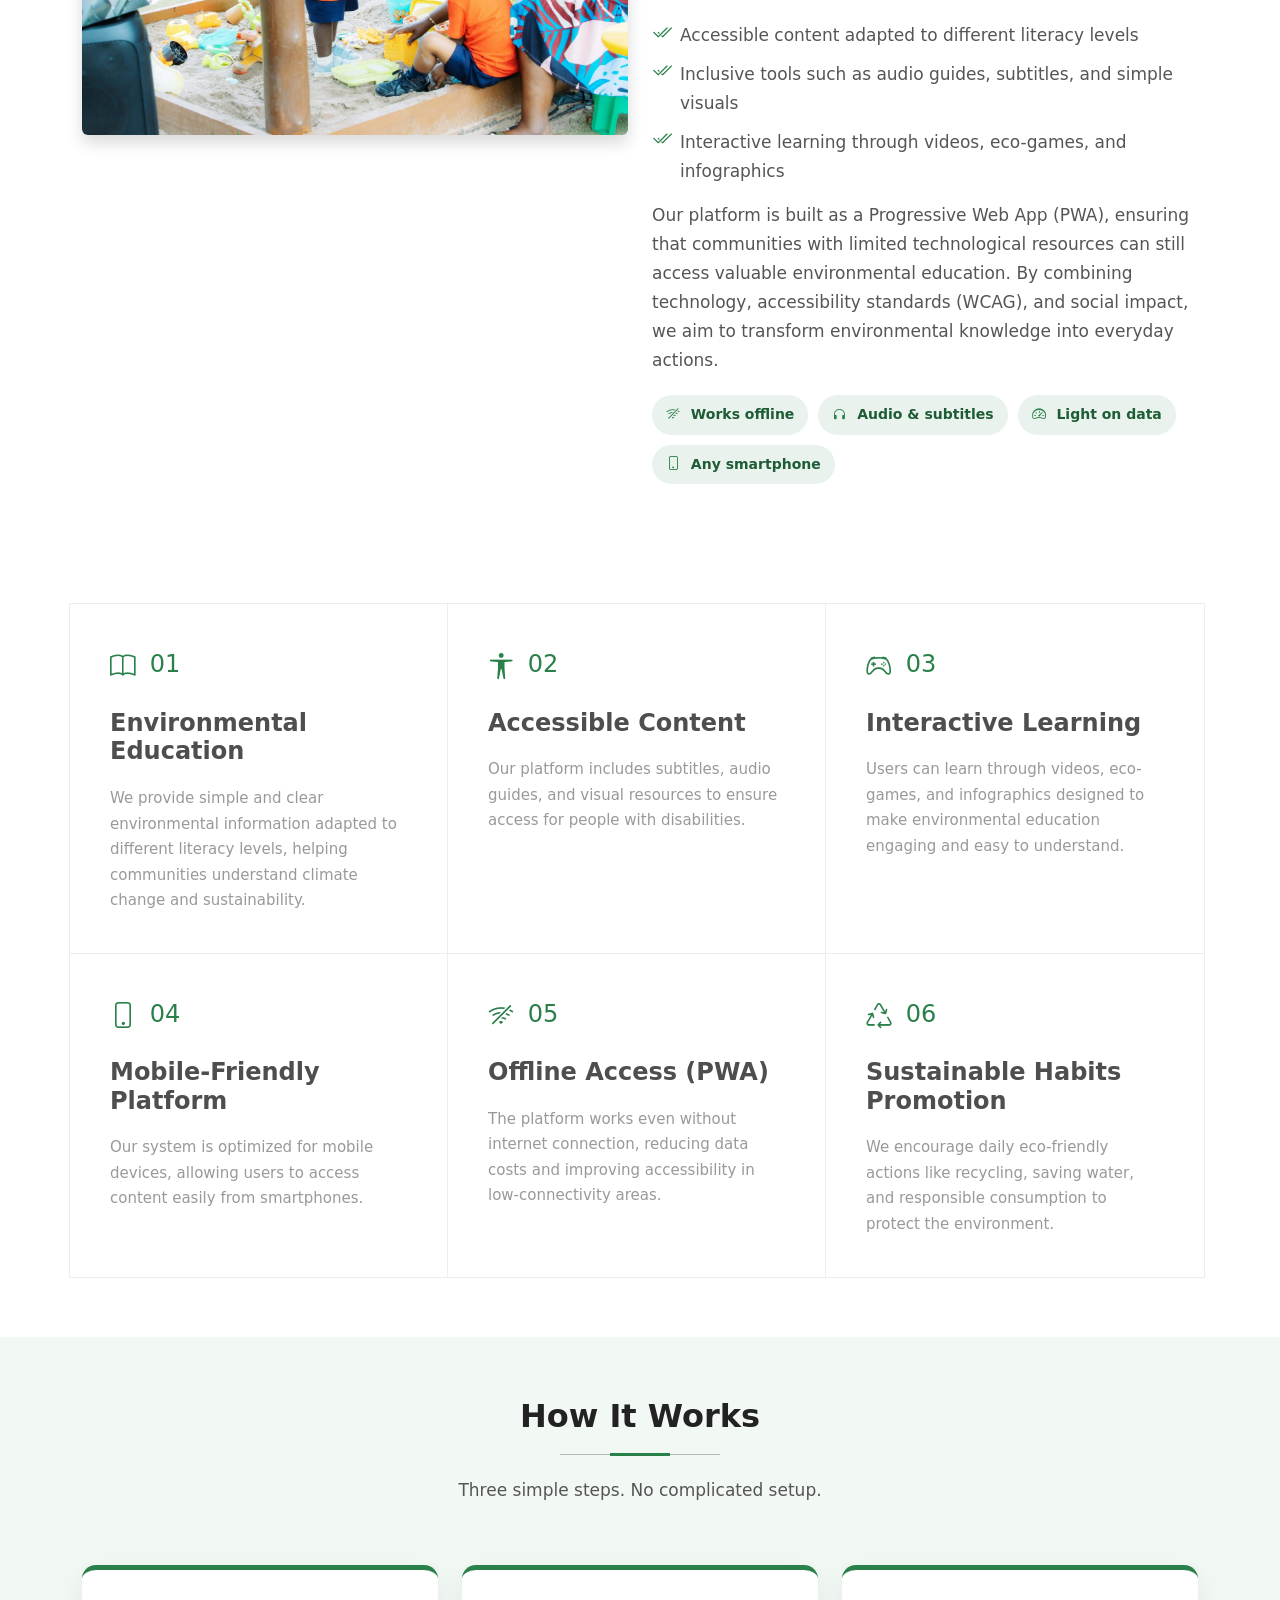
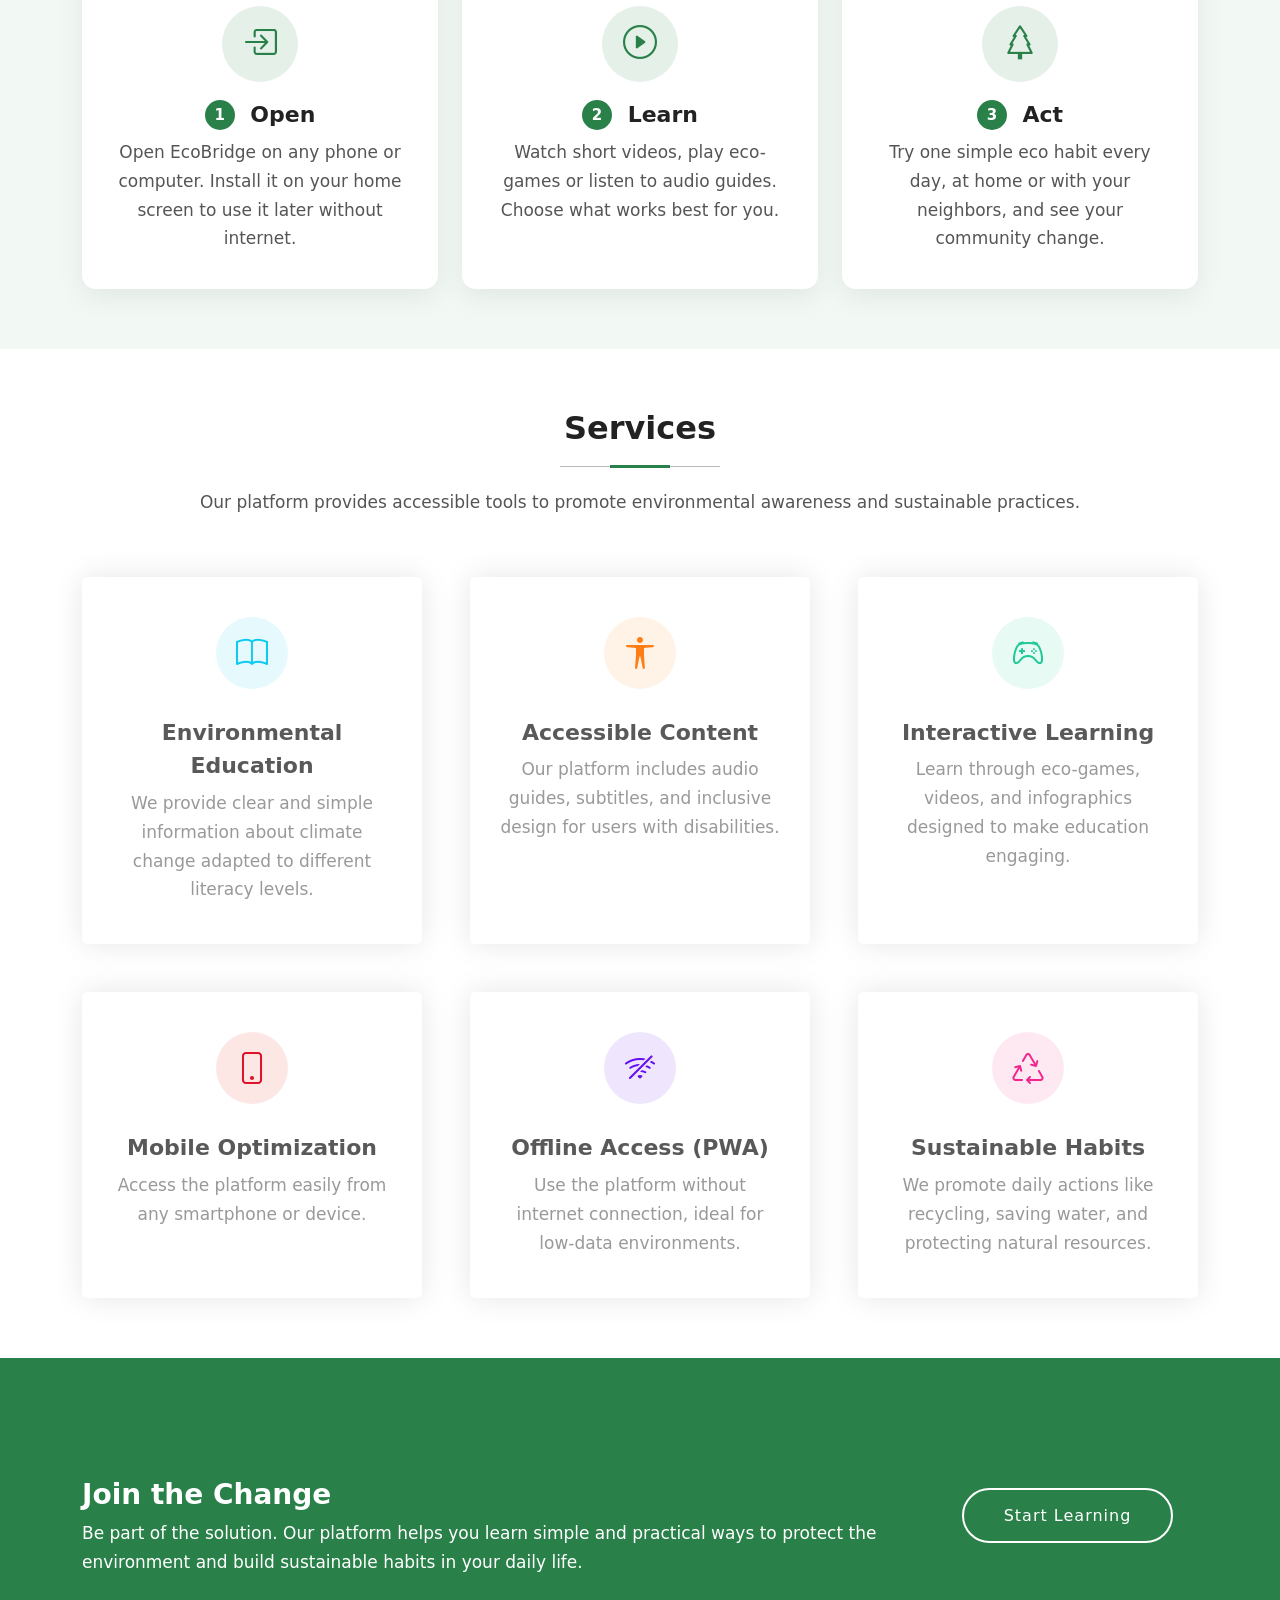
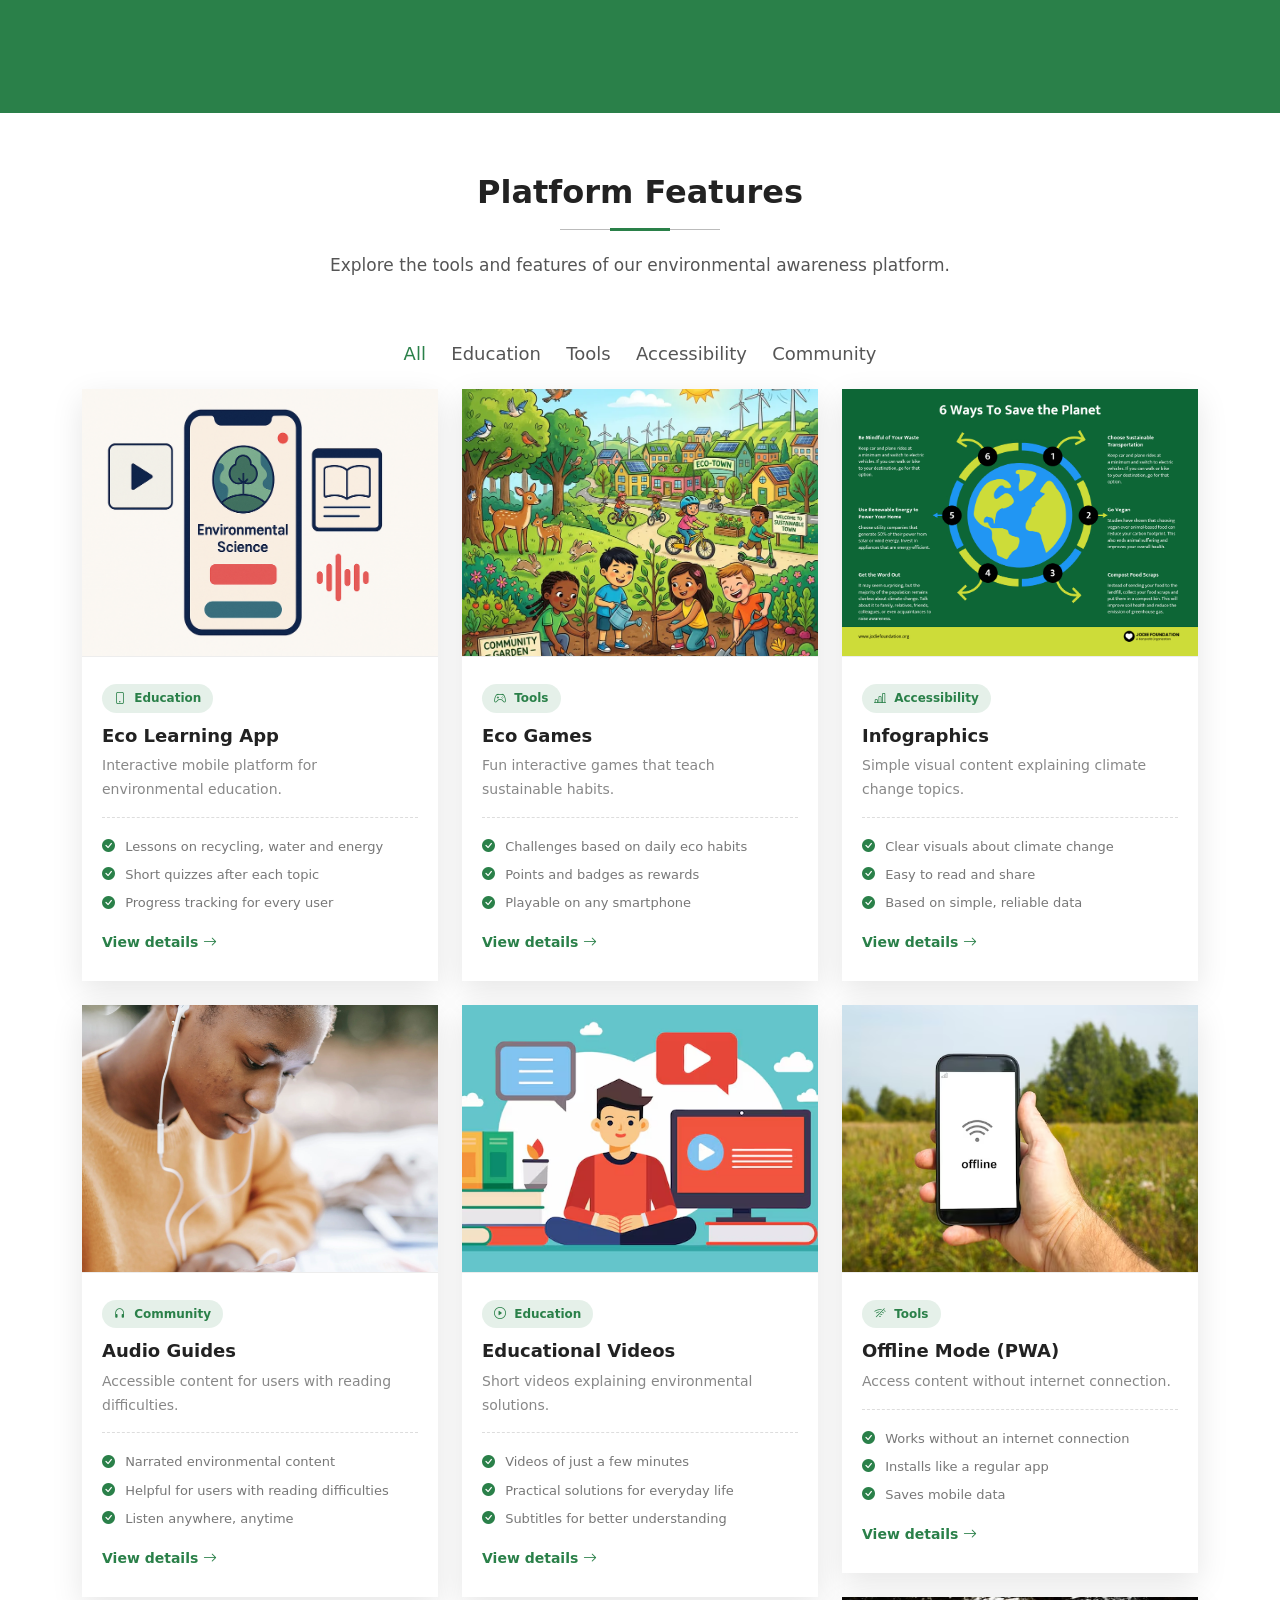
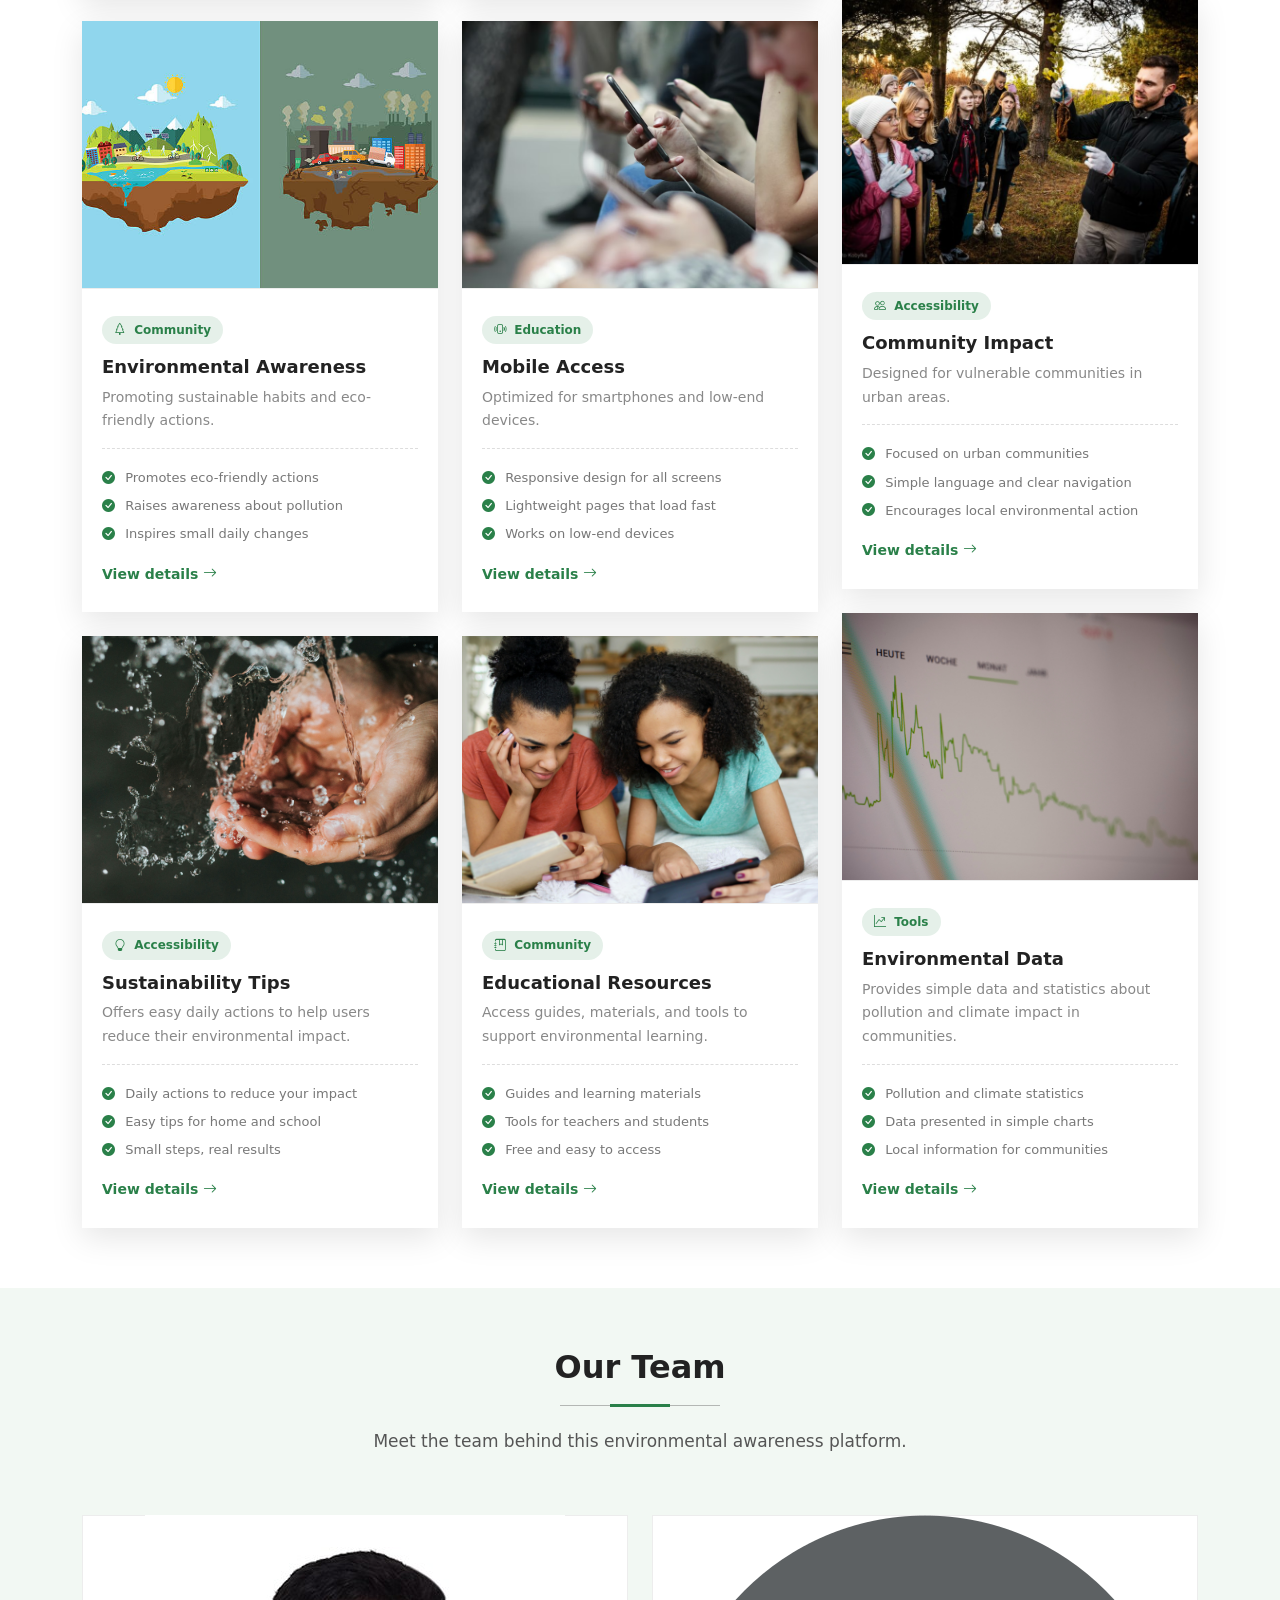
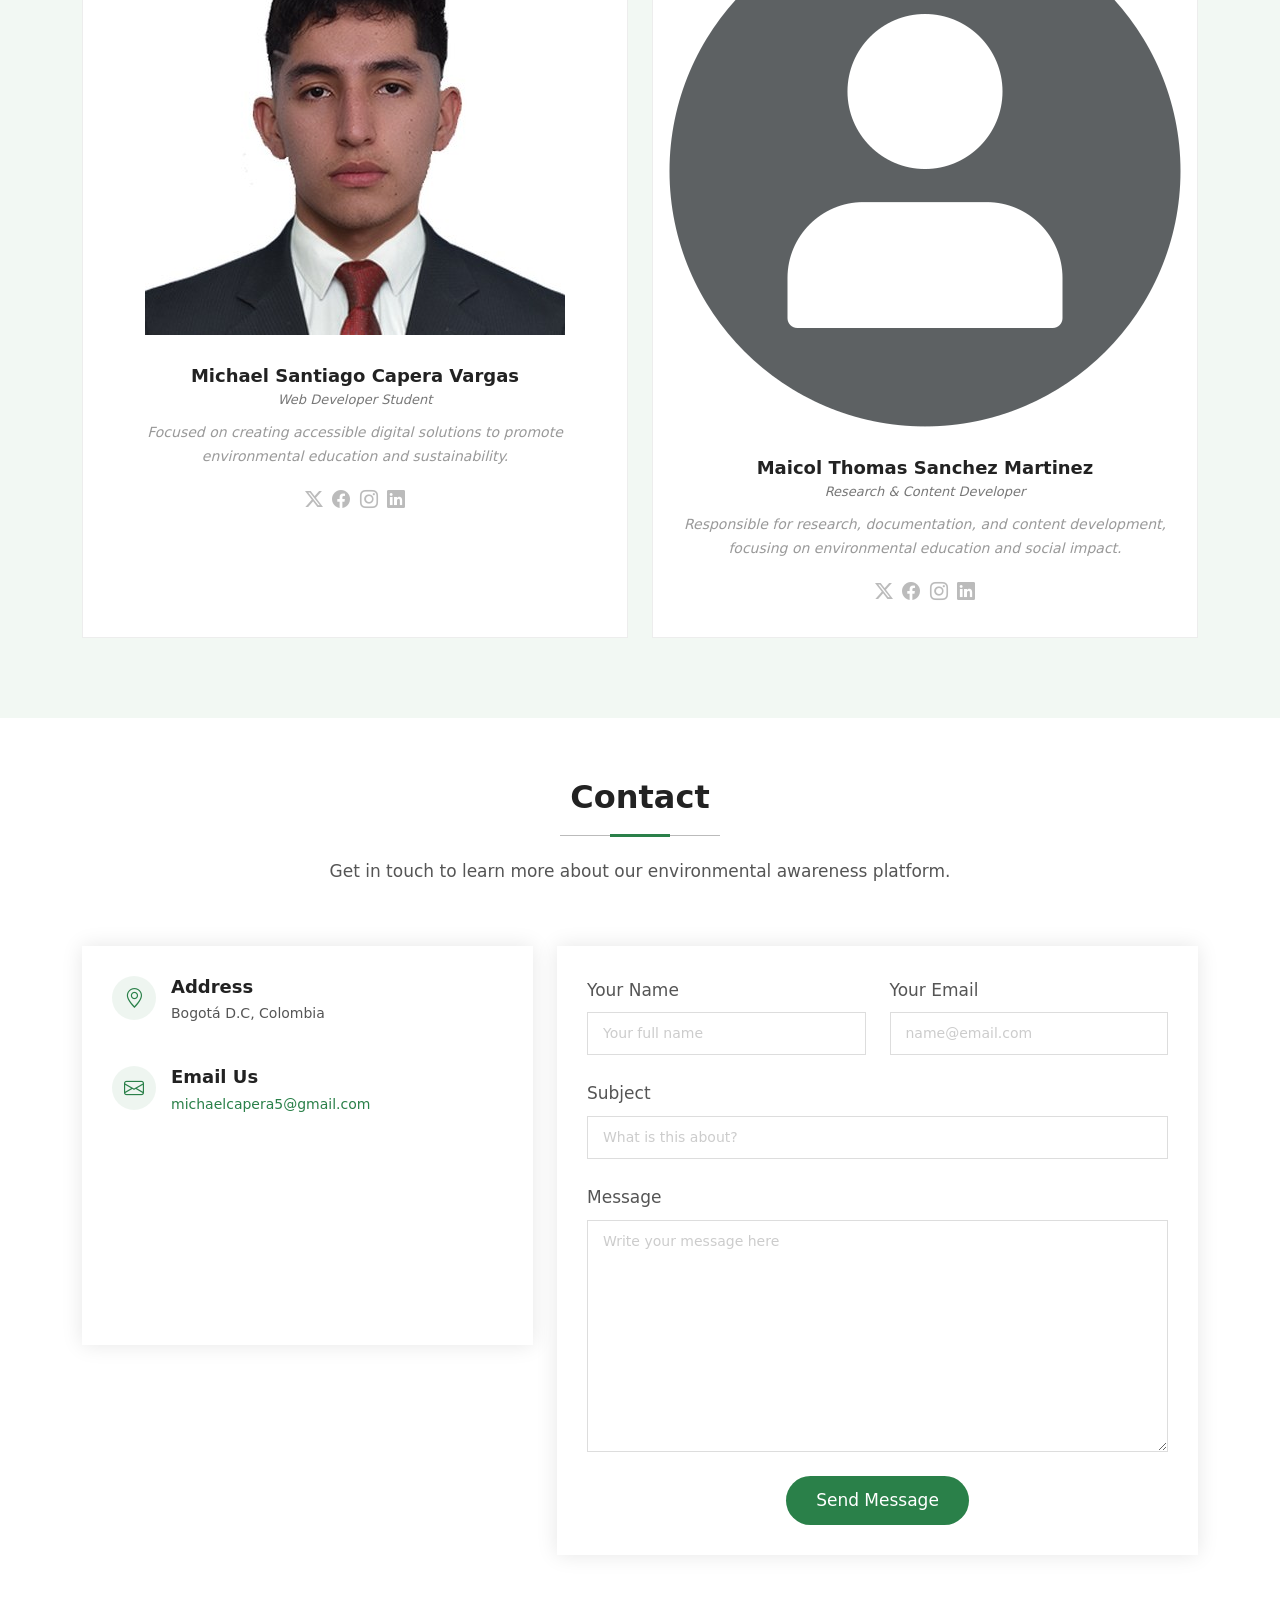
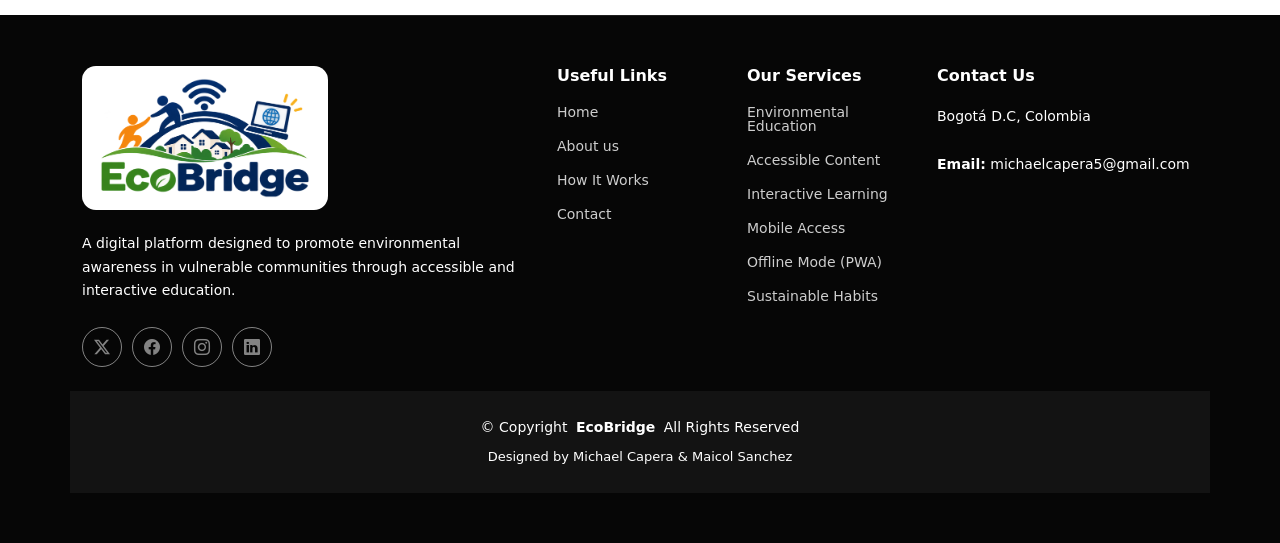
==== commit 47e0551c: "Actualización de EcoBridge" ====
--- a/index.html
+++ b/index.html
@@ -1,846 +1,706 @@
 <!DOCTYPE html>
+
 <html lang="en">
-
 <head>
-  <meta charset="utf-8">
-  <meta content="width=device-width, initial-scale=1.0" name="viewport">
-  <title>EcoBridge | Environmental Education for Every Community</title>
-  <meta name="description" content="EcoBridge is a free-to-browse, mobile-friendly and offline-ready platform that brings environmental education to vulnerable communities.">
-  <meta name="keywords" content="environmental education, sustainability, accessibility, PWA, vulnerable communities, climate change">
-  <meta name="theme-color" content="#2a8049">
-  <link rel="manifest" href="manifest.webmanifest">
-
-  <!-- Favicons -->
-  <link href="assets/img/favicon.png" rel="icon">
-  <link href="assets/img/apple-touch-icon.png" rel="apple-touch-icon">
-
-  <!-- Vendor CSS Files -->
-  <link href="assets/vendor/bootstrap/css/bootstrap.min.css" rel="stylesheet">
-  <link href="assets/vendor/bootstrap-icons/bootstrap-icons.css" rel="stylesheet">
-  <link href="assets/vendor/aos/aos.css" rel="stylesheet">
-  <link href="assets/vendor/glightbox/css/glightbox.min.css" rel="stylesheet">
-
-  <!-- Main CSS File -->
-  <link href="assets/css/main.css" rel="stylesheet">
-
+<meta charset="utf-8"/>
+<meta content="width=device-width, initial-scale=1.0" name="viewport"/>
+<title>EcoBridge | Environmental Education for Every Community</title>
+<meta content="EcoBridge is a free-to-browse, mobile-friendly and offline-ready platform that brings environmental education to vulnerable communities." name="description"/>
+<meta content="environmental education, sustainability, accessibility, PWA, vulnerable communities, climate change" name="keywords"/>
+<meta content="#2a8049" name="theme-color"/>
+<link href="manifest.webmanifest" rel="manifest"/>
+<!-- Favicons -->
+<link href="assets/img/favicon.png" rel="icon"/>
+<link href="assets/img/apple-touch-icon.png" rel="apple-touch-icon"/>
+<!-- Vendor CSS Files -->
+<link href="assets/vendor/bootstrap/css/bootstrap.min.css" rel="stylesheet"/>
+<link href="assets/vendor/bootstrap-icons/bootstrap-icons.css" rel="stylesheet"/>
+<link href="assets/vendor/aos/aos.css" rel="stylesheet"/>
+<link href="assets/vendor/glightbox/css/glightbox.min.css" rel="stylesheet"/>
+<!-- Main CSS File -->
+<link href="assets/css/main.css" rel="stylesheet"/>
 </head>
-
 <body class="index-page">
-
-  <a href="#main" class="skip-link">Skip to main content</a>
-
-  <header id="header" class="header sticky-top">
-
-    <div class="topbar d-flex align-items-center accent-background">
-      <div class="container d-flex justify-content-center justify-content-md-between">
-        <div class="contact-info d-flex align-items-center">
-          <i class="bi bi-envelope d-flex align-items-center"><a href="mailto:michaelcapera5@gmail.com">michaelcapera5@gmail.com</a></i>
-        </div>
-        <div class="social-links d-none d-md-flex align-items-center">
-          <a href="#" class="twitter"><i class="bi bi-twitter-x"></i></a>
-          <a href="#" class="facebook"><i class="bi bi-facebook"></i></a>
-          <a href="#" class="instagram"><i class="bi bi-instagram"></i></a>
-          <a href="#" class="linkedin"><i class="bi bi-linkedin"></i></a>
-        </div>
-      </div>
-    </div><!-- End Top Bar -->
-
-    <div class="branding d-flex align-items-center">
-
-      <div class="container position-relative d-flex align-items-center justify-content-between">
-        <a href="index.html" class="logo d-flex align-items-center">
-          <!-- Uncomment the line below if you also wish to use an image logo -->
-          <img src="assets/img/logo.png" alt="" width="113" height="46">
-          <h1 class="sitename">EcoBridge</h1>
-        </a>
-
-        <nav id="navmenu" class="navmenu">
-          <ul>
-            <li><a href="#hero" class="active">Home</a></li>
-            <li><a href="#about">About</a></li>
-            <li><a href="#how-it-works">How It Works</a></li>
-            <li><a href="#services">Services</a></li>
-            <li><a href="#portfolio">Platform Features</a></li>
-            <li><a href="#team">Team</a></li>
-            <li><a href="#contact">Contact</a></li>
-          </ul>
-          <i class="mobile-nav-toggle d-xl-none bi bi-list"></i>
-        </nav>
-
-      </div>
-
-    </div>
-
-  </header>
-
-  <main class="main" id="main">
-
-    <!-- Hero Section -->
-    <section id="hero" class="hero section accent-background">
-
-      <div id="hero-carousel" class="carousel slide carousel-fade" data-bs-ride="carousel" data-bs-interval="8000">
-
-        <div class="carousel-item active">
-          <img src="assets/img/hero-carousel/hero-carousel-1.jpg" alt="">
-          <div class="carousel-container">
-            <h2>Building A Greener Future Together</h2>
-            <p>An inclusive digital platform that promotes environmental awareness, sustainability, and accessible education for vulnerable communities.</p>
-            <a href="#featured-services" class="btn-get-started">Learn More</a>
-            <a href="#portfolio" class="btn-get-started btn-outline">See Features</a>
-          </div>
-        </div><!-- End Carousel Item -->
-
-        <div class="carousel-item">
-          <img src="assets/img/hero-carousel/hero-carousel-2.jpg" alt="" loading="lazy" decoding="async">
-          <div class="carousel-container">
-            <h2>Environmental Education</h2>
-            <p>Interactive tools that teach sustainable habits and environmental care.</p>
-            <a href="#featured-services" class="btn-get-started">Learn More</a>
-          </div>
-        </div><!-- End Carousel Item -->
-
-        <div class="carousel-item">
-          <img src="assets/img/hero-carousel/hero-carousel-3.jpg" alt="" loading="lazy" decoding="async">
-          <div class="carousel-container">
-            <h2>Accessible Learning</h2>
-            <p>Inclusive content with subtitles, audio guides, and simple navigation for everyone.</p>
-            <a href="#featured-services" class="btn-get-started">Learn More</a>
-          </div>
-        </div><!-- End Carousel Item -->
-
-        <a class="carousel-control-prev" href="#hero-carousel" role="button" aria-label="Previous slide" data-bs-slide="prev">
-          <span class="carousel-control-prev-icon bi bi-chevron-left" aria-hidden="true"></span>
-        </a>
-
-        <a class="carousel-control-next" href="#hero-carousel" role="button" aria-label="Next slide" data-bs-slide="next">
-          <span class="carousel-control-next-icon bi bi-chevron-right" aria-hidden="true"></span>
-        </a>
-
-        <ol class="carousel-indicators"></ol>
-
-      </div>
-
-    </section><!-- /Hero Section -->
-
-    <!-- Featured Services Section -->
-    <section id="featured-services" class="featured-services section light-background">
-
-      <div class="container">
-
-        <div class="row gy-4">
-
-          <div class="col-xl-3 col-md-6 d-flex" data-aos="fade-up" data-aos-delay="100">
-            <div class="service-item position-relative">
-              <div class="icon"><i class="bi bi-recycle icon"></i></div>
-              <h4><a href="#services" class="stretched-link">Sustainable Habits</a></h4>
-              <p>Learn simple daily actions that help protect the environment and reduce pollution.</p>
-            </div>
-          </div><!-- End Service Item -->
-
-          <div class="col-xl-3 col-md-6 d-flex" data-aos="fade-up" data-aos-delay="200">
-            <div class="service-item position-relative">
-              <div class="icon"><i class="bi bi-universal-access icon"></i></div>
-              <h4><a href="#about" class="stretched-link">Inclusive Access</a></h4>
-              <p>Accessible content designed for people of all literacy levels and disabilities.</p>
-            </div>
-          </div><!-- End Service Item -->
-
-          <div class="col-xl-3 col-md-6 d-flex" data-aos="fade-up" data-aos-delay="300">
-            <div class="service-item position-relative">
-              <div class="icon"><i class="bi bi-phone icon"></i></div>
-              <h4><a href="#portfolio" class="stretched-link">Smart Digital Learning</a></h4>
-              <p>Interactive videos, eco-games, and infographics optimized for mobile devices.</p>
-            </div>
-          </div><!-- End Service Item -->
-
-          <div class="col-xl-3 col-md-6 d-flex" data-aos="fade-up" data-aos-delay="400">
-            <div class="service-item position-relative">
-              <div class="icon"><i class="bi bi-people icon"></i></div>
-              <h4><a href="#why-us" class="stretched-link">Community Awareness</a></h4>
-              <p>Empowering vulnerable communities through environmental education and climate action.</p>
-            </div>
-          </div><!-- End Service Item -->
-
-        </div>
-
-      </div>
-
-    </section><!-- /Featured Services Section -->
-
-    <!-- About Section -->
-    <section id="about" class="about section">
-
-      <!-- Section Title -->
-      <div class="container section-title" data-aos="fade-up">
-        <h2>About Us</h2>
-        <p>Empowering communities through digital environmental education</p>
-      </div><!-- End Section Title -->
-
-      <div class="container">
-
-        <div class="row gy-4">
-         <div class="col-lg-6 position-relative align-self-start" data-aos="fade-up" data-aos-delay="100">
-            <img src="assets/img/about.jpg" class="img-fluid rounded shadow" alt="Environmental awareness" loading="lazy" decoding="async" width="800" height="533">
-            </div>
-            <div class="col-lg-6 content" data-aos="fade-up" data-aos-delay="200">
-            <h3>Building awareness for a sustainable future in vulnerable communities</h3>
-            <p class="fst-italic">
+<a class="skip-link" data-i18n="kcc367b" href="#main">Skip to main content</a>
+<header class="header sticky-top" id="header">
+<div class="topbar d-flex align-items-center accent-background">
+<div class="container d-flex justify-content-center justify-content-md-between">
+<div class="contact-info d-flex align-items-center">
+<i class="bi bi-envelope d-flex align-items-center"><a href="mailto:michaelcapera5@gmail.com">michaelcapera5@gmail.com</a></i>
+</div>
+<div class="social-links d-none d-md-flex align-items-center">
+<a class="twitter" href="#"><i class="bi bi-twitter-x"></i></a>
+<a class="facebook" href="#"><i class="bi bi-facebook"></i></a>
+<a class="instagram" href="#"><i class="bi bi-instagram"></i></a>
+<a class="linkedin" href="#"><i class="bi bi-linkedin"></i></a>
+</div>
+</div>
+</div><!-- End Top Bar -->
+<div class="branding d-flex align-items-center">
+<div class="container position-relative d-flex align-items-center justify-content-between">
+<a class="logo d-flex align-items-center" href="index.html">
+<!-- Uncomment the line below if you also wish to use an image logo -->
+<img alt="" height="46" src="assets/img/logo.png" width="113"/>
+<h1 class="sitename">EcoBridge</h1>
+</a>
+<nav class="navmenu" id="navmenu">
+<ul>
+<li><a class="active" data-i18n="k8cf04a" href="#hero">Home</a></li>
+<li><a data-i18n="k8f7f4c" href="#about">About</a></li>
+<li><a data-i18n="kaabda4" href="#how-it-works">How It Works</a></li>
+<li><a data-i18n="k992a0f" href="#services">Services</a></li>
+<li><a data-i18n="kbd2d97" href="#portfolio">Platform Features</a></li>
+<li><a data-i18n="kac848f" href="#team">Team</a></li>
+<li><a data-i18n="kbbaff1" href="#contact">Contact</a></li>
+</ul>
+<i class="mobile-nav-toggle d-xl-none bi bi-list"></i>
+</nav>
+</div>
+</div>
+</header>
+<main class="main" id="main">
+<!-- Hero Section -->
+<section class="hero section accent-background" id="hero">
+<div class="carousel slide carousel-fade" data-bs-interval="8000" data-bs-ride="carousel" id="hero-carousel">
+<div class="carousel-item active">
+<img alt="" src="assets/img/hero-carousel/hero-carousel-1.jpg"/>
+<div class="carousel-container">
+<h2 data-i18n="kd2aaa4">Building A Greener Future Together</h2>
+<p data-i18n="k6f918c">An inclusive digital platform that promotes environmental awareness, sustainability, and accessible education for vulnerable communities.</p>
+<a class="btn-get-started" data-i18n="kf5395c" href="#featured-services">Learn More</a>
+<a class="btn-get-started btn-outline" data-i18n="kc9db40" href="#portfolio">See Features</a>
+</div>
+</div><!-- End Carousel Item -->
+<div class="carousel-item">
+<img alt="" decoding="async" loading="lazy" src="assets/img/hero-carousel/hero-carousel-2.jpg"/>
+<div class="carousel-container">
+<h2 data-i18n="k04ad90">Environmental Education</h2>
+<p data-i18n="k43a19d">Interactive tools that teach sustainable habits and environmental care.</p>
+<a class="btn-get-started" data-i18n="kf5395c" href="#featured-services">Learn More</a>
+</div>
+</div><!-- End Carousel Item -->
+<div class="carousel-item">
+<img alt="" decoding="async" loading="lazy" src="assets/img/hero-carousel/hero-carousel-3.jpg"/>
+<div class="carousel-container">
+<h2 data-i18n="kb0a10e">Accessible Learning</h2>
+<p data-i18n="k6989c1">Inclusive content with subtitles, audio guides, and simple navigation for everyone.</p>
+<a class="btn-get-started" data-i18n="kf5395c" href="#featured-services">Learn More</a>
+</div>
+</div><!-- End Carousel Item -->
+<a aria-label="Previous slide" class="carousel-control-prev" data-bs-slide="prev" data-i18n-attr="aria-label:kc2b705" href="#hero-carousel" role="button">
+<span aria-hidden="true" class="carousel-control-prev-icon bi bi-chevron-left"></span>
+</a>
+<a aria-label="Next slide" class="carousel-control-next" data-bs-slide="next" data-i18n-attr="aria-label:ke006f4" href="#hero-carousel" role="button">
+<span aria-hidden="true" class="carousel-control-next-icon bi bi-chevron-right"></span>
+</a>
+<ol class="carousel-indicators"></ol>
+</div>
+</section><!-- /Hero Section -->
+<!-- Featured Services Section -->
+<section class="featured-services section light-background" id="featured-services">
+<div class="container">
+<div class="row gy-4">
+<div class="col-xl-3 col-md-6 d-flex" data-aos="fade-up" data-aos-delay="100">
+<div class="service-item position-relative">
+<div class="icon"><i class="bi bi-recycle icon"></i></div>
+<h4><a class="stretched-link" data-i18n="kf7e5b5" href="#services">Sustainable Habits</a></h4>
+<p data-i18n="k27011b">Learn simple daily actions that help protect the environment and reduce pollution.</p>
+</div>
+</div><!-- End Service Item -->
+<div class="col-xl-3 col-md-6 d-flex" data-aos="fade-up" data-aos-delay="200">
+<div class="service-item position-relative">
+<div class="icon"><i class="bi bi-universal-access icon"></i></div>
+<h4><a class="stretched-link" data-i18n="k85f603" href="#about">Inclusive Access</a></h4>
+<p data-i18n="k78199a">Accessible content designed for people of all literacy levels and disabilities.</p>
+</div>
+</div><!-- End Service Item -->
+<div class="col-xl-3 col-md-6 d-flex" data-aos="fade-up" data-aos-delay="300">
+<div class="service-item position-relative">
+<div class="icon"><i class="bi bi-phone icon"></i></div>
+<h4><a class="stretched-link" data-i18n="k67be0d" href="#portfolio">Smart Digital Learning</a></h4>
+<p data-i18n="k9c0a9e">Interactive videos, eco-games, and infographics optimized for mobile devices.</p>
+</div>
+</div><!-- End Service Item -->
+<div class="col-xl-3 col-md-6 d-flex" data-aos="fade-up" data-aos-delay="400">
+<div class="service-item position-relative">
+<div class="icon"><i class="bi bi-people icon"></i></div>
+<h4><a class="stretched-link" data-i18n="k8422d9" href="#why-us">Community Awareness</a></h4>
+<p data-i18n="k8dae38">Empowering vulnerable communities through environmental education and climate action.</p>
+</div>
+</div><!-- End Service Item -->
+</div>
+</div>
+</section><!-- /Featured Services Section -->
+<!-- About Section -->
+<section class="about section" id="about">
+<!-- Section Title -->
+<div class="container section-title" data-aos="fade-up">
+<h2 data-i18n="k9e66e6">About Us</h2>
+<p data-i18n="k933a72">Empowering communities through digital environmental education</p>
+</div><!-- End Section Title -->
+<div class="container">
+<div class="row gy-4">
+<div class="col-lg-6 position-relative align-self-start" data-aos="fade-up" data-aos-delay="100">
+<img alt="Environmental awareness" class="img-fluid rounded shadow" data-i18n-attr="alt:k5d0af9" decoding="async" height="533" loading="lazy" src="assets/img/about.jpg" width="800"/>
+</div>
+<div class="col-lg-6 content" data-aos="fade-up" data-aos-delay="200">
+<h3 data-i18n="k2b00d0">Building awareness for a sustainable future in vulnerable communities</h3>
+<p class="fst-italic" data-i18n="k81c840">
               Our project is an Environmental Awareness Platform designed to reduce the information gap that affects vulnerable populations facing environmental challenges such as pollution and climate change.
             </p>
-            <ul>
-              <li><i class="bi bi-check2-all"></i> <span>Accessible content adapted to different literacy levels</span></li>
-              <li><i class="bi bi-check2-all"></i> <span>Inclusive tools such as audio guides, subtitles, and simple visuals</span></li>
-              <li><i class="bi bi-check2-all"></i> <span>Interactive learning through videos, eco-games, and infographics</span></li>
-            </ul>
-            <p>
+<ul>
+<li><i class="bi bi-check2-all"></i> <span data-i18n="k07d8fb">Accessible content adapted to different literacy levels</span></li>
+<li><i class="bi bi-check2-all"></i> <span data-i18n="k81c443">Inclusive tools such as audio guides, subtitles, and simple visuals</span></li>
+<li><i class="bi bi-check2-all"></i> <span data-i18n="k71dd17">Interactive learning through videos, eco-games, and infographics</span></li>
+</ul>
+<p data-i18n="k0e7f83">
               Our platform is built as a Progressive Web App (PWA), ensuring that communities with limited technological resources can still access valuable environmental education. By combining technology, accessibility standards (WCAG), and social impact, we aim to transform environmental knowledge into everyday actions.
             </p>
-            <div class="quick-facts">
-              <span><i class="bi bi-wifi-off"></i> Works offline</span>
-              <span><i class="bi bi-headphones"></i> Audio &amp; subtitles</span>
-              <span><i class="bi bi-speedometer2"></i> Light on data</span>
-              <span><i class="bi bi-phone"></i> Any smartphone</span>
-            </div>
-          </div>
-        </div>
-
-      </div>
-
-    </section><!-- /About Section -->
-
-    <!-- Why Us Section -->
-    <section id="why-us" class="why-us section">
-
-      <div class="container">
-
-        <div class="row no-gutters">
-
-          <div class="col-lg-4 col-md-6 card" data-aos="fade-up" data-aos-delay="100">
-            <span><i class="bi bi-book"></i> 01</span>
-            <h4>Environmental Education</h4>
-            <p>We provide simple and clear environmental information adapted to different literacy levels, helping communities understand climate change and sustainability.</p>
-          </div><!-- End Card Item -->
-
-          <div class="col-lg-4 col-md-6 card" data-aos="fade-up" data-aos-delay="200">
-            <span><i class="bi bi-universal-access"></i> 02</span>
-            <h4>Accessible Content</h4>
-            <p>Our platform includes subtitles, audio guides, and visual resources to ensure access for people with disabilities.</p>
-          </div><!-- End Card Item -->
-
-          <div class="col-lg-4 col-md-6 card" data-aos="fade-up" data-aos-delay="300">
-            <span><i class="bi bi-controller"></i> 03</span>
-            <h4>Interactive Learning</h4>
-            <p>Users can learn through videos, eco-games, and infographics designed to make environmental education engaging and easy to understand.</p>
-          </div><!-- End Card Item -->
-
-          <div class="col-lg-4 col-md-6 card" data-aos="fade-up" data-aos-delay="400">
-            <span><i class="bi bi-phone"></i> 04</span>
-            <h4>Mobile-Friendly Platform</h4>
-            <p>Our system is optimized for mobile devices, allowing users to access content easily from smartphones.</p>
-          </div><!-- End Card Item -->
-
-          <div class="col-lg-4 col-md-6 card" data-aos="fade-up" data-aos-delay="500">
-            <span><i class="bi bi-wifi-off"></i> 05</span>
-            <h4>Offline Access (PWA)</h4>
-            <p>The platform works even without internet connection, reducing data costs and improving accessibility in low-connectivity areas.</p>
-          </div><!-- End Card Item -->
-
-          <div class="col-lg-4 col-md-6 card" data-aos="fade-up" data-aos-delay="600">
-            <span><i class="bi bi-recycle"></i> 06</span>
-            <h4>Sustainable Habits Promotion</h4>
-            <p>We encourage daily eco-friendly actions like recycling, saving water, and responsible consumption to protect the environment.</p>
-          </div><!-- End Card Item -->
-
-        </div>
-
-      </div>
-
-    </section><!-- /Why Us Section -->
-
-    <!-- How It Works Section -->
-    <section id="how-it-works" class="how-it-works section light-background">
-
-      <div class="container section-title" data-aos="fade-up">
-        <h2>How It Works</h2>
-        <p>Three simple steps. No complicated setup.</p>
-      </div>
-
-      <div class="container">
-        <div class="row gy-4 justify-content-center">
-          <div class="col-lg-4 col-md-6" data-aos="fade-up" data-aos-delay="100">
-            <div class="step-card">
-              <div class="step-icon"><i class="bi bi-box-arrow-in-right"></i></div>
-              <h3><span>1</span> Open</h3>
-              <p>Open EcoBridge on any phone or computer. Install it on your home screen to use it later without internet.</p>
-            </div>
-          </div>
-          <div class="col-lg-4 col-md-6" data-aos="fade-up" data-aos-delay="200">
-            <div class="step-card">
-              <div class="step-icon"><i class="bi bi-play-circle"></i></div>
-              <h3><span>2</span> Learn</h3>
-              <p>Watch short videos, play eco-games or listen to audio guides. Choose what works best for you.</p>
-            </div>
-          </div>
-          <div class="col-lg-4 col-md-6" data-aos="fade-up" data-aos-delay="300">
-            <div class="step-card">
-              <div class="step-icon"><i class="bi bi-tree"></i></div>
-              <h3><span>3</span> Act</h3>
-              <p>Try one simple eco habit every day, at home or with your neighbors, and see your community change.</p>
-            </div>
-          </div>
-        </div>
-      </div>
-
-    </section><!-- /How It Works Section -->
-
-    <!-- Services Section -->
-    <section id="services" class="services section">
-
-      <!-- Section Title -->
-      <div class="container section-title" data-aos="fade-up">
-        <h2>Services</h2>
-        <p>Our platform provides accessible tools to promote environmental awareness and sustainable practices.</p>
-      </div><!-- End Section Title -->
-
-      <div class="container">
-
-        <div class="row g-5">
-
-          <div class="col-lg-4 col-md-6" data-aos="fade-up" data-aos-delay="100">
-            <div class="service-item item-cyan position-relative">
-              <i class="bi bi-book icon"></i>
-              <h3><a href="service-details.html?id=environmental-education" class="read-more stretched-link">Environmental Education</a></h3>
-              <p>We provide clear and simple information about climate change adapted to different literacy levels.</p>
-            </div>
-          </div><!-- End Service Item -->
-
-          <div class="col-lg-4 col-md-6" data-aos="fade-up" data-aos-delay="200">
-            <div class="service-item item-orange position-relative">
-              <i class="bi bi-universal-access icon"></i>
-              <h3><a href="service-details.html?id=accessible-content" class="read-more stretched-link">Accessible Content</a></h3>
-              <p>Our platform includes audio guides, subtitles, and inclusive design for users with disabilities.</p>
-            </div>
-          </div><!-- End Service Item -->
-
-          <div class="col-lg-4 col-md-6" data-aos="fade-up" data-aos-delay="300">
-            <div class="service-item item-teal position-relative">
-              <i class="bi bi-controller icon"></i>
-              <h3><a href="service-details.html?id=interactive-learning" class="read-more stretched-link">Interactive Learning</a></h3>
-              <p>Learn through eco-games, videos, and infographics designed to make education engaging.</p>
-            </div>
-          </div><!-- End Service Item -->
-
-          <div class="col-lg-4 col-md-6" data-aos="fade-up" data-aos-delay="400">
-            <div class="service-item item-red position-relative">
-              <i class="bi bi-phone icon"></i>
-              <h3><a href="service-details.html?id=mobile-optimization" class="read-more stretched-link">Mobile Optimization</a></h3>
-              <p>Access the platform easily from any smartphone or device.</p>
-            </div>
-          </div><!-- End Service Item -->
-
-          <div class="col-lg-4 col-md-6" data-aos="fade-up" data-aos-delay="500">
-            <div class="service-item item-indigo position-relative">
-              <i class="bi bi-wifi-off icon"></i>
-              <h3><a href="service-details.html?id=offline-access" class="read-more stretched-link">Offline Access (PWA)</a></h3>
-              <p>Use the platform without internet connection, ideal for low-data environments.</p>
-            </div>
-          </div><!-- End Service Item -->
-
-          <div class="col-lg-4 col-md-6" data-aos="fade-up" data-aos-delay="600">
-            <div class="service-item item-pink position-relative">
-              <i class="bi bi-recycle icon"></i>
-              <h3><a href="service-details.html?id=sustainable-habits" class="read-more stretched-link">Sustainable Habits</a></h3>
-              <p>We promote daily actions like recycling, saving water, and protecting natural resources.</p>
-            </div>
-          </div><!-- End Service Item -->
-
-        </div>
-
-      </div>
-
-    </section><!-- /Services Section -->
-
-    <!-- Call To Action Section -->
-    <section id="call-to-action" class="call-to-action section accent-background">
-
-      <div class="container">
-
-        <div class="row" data-aos="zoom-in" data-aos-delay="100">
-          <div class="col-xl-9 text-center text-xl-start">
-            <h3>Join the Change</h3>
-            <p>Be part of the solution. Our platform helps you learn simple and practical ways to protect the environment and build sustainable habits in your daily life.</p>
-          </div>
-          <div class="col-xl-3 cta-btn-container text-center">
-            <a class="cta-btn align-middle" href="#portfolio">Start Learning</a>
-          </div>
-        </div>
-
-      </div>
-
-    </section><!-- /Call To Action Section -->
-
-    <!-- Portfolio Section -->
-    <section id="portfolio" class="portfolio section">
-
-      <!-- Section Title -->
-      <div class="container section-title" data-aos="fade-up">
-        <h2>Platform Features</h2>
-        <p>Explore the tools and features of our environmental awareness platform.</p>
-      </div><!-- End Section Title -->
-
-      <div class="container">
-
-        <div class="isotope-layout" data-default-filter="*" data-layout="masonry" data-sort="original-order">
-
-          <ul class="portfolio-filters isotope-filters" data-aos="fade-up" data-aos-delay="100">
-            <li data-filter="*" class="filter-active">All</li>
-            <li data-filter=".filter-app">Education</li>
-            <li data-filter=".filter-product">Tools</li>
-            <li data-filter=".filter-branding">Accessibility</li>
-            <li data-filter=".filter-books">Community</li>
-          </ul><!-- End Portfolio Filters -->
-
-          <div class="row gy-4 isotope-container" data-aos="fade-up" data-aos-delay="200">
-
-            <div class="col-lg-4 col-md-6 portfolio-item isotope-item filter-app">
-              <div class="portfolio-content h-100">
-                <a href="portfolio-details.html?id=eco-learning-app" aria-label="View details"><img src="assets/img/portfolio/app-1.png" class="img-fluid portfolio-img" loading="lazy" decoding="async" width="400" height="300" alt="Mobile app showing interactive environmental lessons"></a>
-                <div class="portfolio-info">
-                  <span class="portfolio-tag"><i class="bi bi-phone"></i> Education</span>
-                  <h4><a href="portfolio-details.html?id=eco-learning-app" title="More details">Eco Learning App</a></h4>
-                  <p>Interactive mobile platform for environmental education.</p>
-                  <ul class="portfolio-points">
-                    <li><i class="bi bi-check-circle-fill"></i> Lessons on recycling, water and energy</li>
-                    <li><i class="bi bi-check-circle-fill"></i> Short quizzes after each topic</li>
-                    <li><i class="bi bi-check-circle-fill"></i> Progress tracking for every user</li>
-                  </ul>
-                  <a href="portfolio-details.html?id=eco-learning-app" class="portfolio-more">View details <i class="bi bi-arrow-right"></i></a>
-                </div>
-              </div>
-            </div><!-- End Portfolio Item -->
-
-            <div class="col-lg-4 col-md-6 portfolio-item isotope-item filter-product">
-              <div class="portfolio-content h-100">
-                <a href="portfolio-details.html?id=eco-games" aria-label="View details"><img src="assets/img/portfolio/app-2.png" class="img-fluid portfolio-img" loading="lazy" decoding="async" width="400" height="300" alt="Interactive game that teaches sustainable habits"></a>
-                <div class="portfolio-info">
-                  <span class="portfolio-tag"><i class="bi bi-controller"></i> Tools</span>
-                  <h4><a href="portfolio-details.html?id=eco-games" title="More details">Eco Games</a></h4>
-                  <p>Fun interactive games that teach sustainable habits.</p>
-                  <ul class="portfolio-points">
-                    <li><i class="bi bi-check-circle-fill"></i> Challenges based on daily eco habits</li>
-                    <li><i class="bi bi-check-circle-fill"></i> Points and badges as rewards</li>
-                    <li><i class="bi bi-check-circle-fill"></i> Playable on any smartphone</li>
-                  </ul>
-                  <a href="portfolio-details.html?id=eco-games" class="portfolio-more">View details <i class="bi bi-arrow-right"></i></a>
-                </div>
-              </div>
-            </div><!-- End Portfolio Item -->
-
-            <div class="col-lg-4 col-md-6 portfolio-item isotope-item filter-branding">
-              <div class="portfolio-content h-100">
-                <a href="portfolio-details.html?id=infographics" aria-label="View details"><img src="assets/img/portfolio/app-3.png" class="img-fluid portfolio-img" loading="lazy" decoding="async" width="400" height="300" alt="Infographic explaining climate change topics"></a>
-                <div class="portfolio-info">
-                  <span class="portfolio-tag"><i class="bi bi-bar-chart-line"></i> Accessibility</span>
-                  <h4><a href="portfolio-details.html?id=infographics" title="More details">Infographics</a></h4>
-                  <p>Simple visual content explaining climate change topics.</p>
-                  <ul class="portfolio-points">
-                    <li><i class="bi bi-check-circle-fill"></i> Clear visuals about climate change</li>
-                    <li><i class="bi bi-check-circle-fill"></i> Easy to read and share</li>
-                    <li><i class="bi bi-check-circle-fill"></i> Based on simple, reliable data</li>
-                  </ul>
-                  <a href="portfolio-details.html?id=infographics" class="portfolio-more">View details <i class="bi bi-arrow-right"></i></a>
-                </div>
-              </div>
-            </div><!-- End Portfolio Item -->
-
-            <div class="col-lg-4 col-md-6 portfolio-item isotope-item filter-books">
-              <div class="portfolio-content h-100">
-                <a href="portfolio-details.html?id=audio-guides" aria-label="View details"><img src="assets/img/portfolio/books-1.png" class="img-fluid portfolio-img" loading="lazy" decoding="async" width="400" height="300" alt="Audio guide for accessible environmental learning"></a>
-                <div class="portfolio-info">
-                  <span class="portfolio-tag"><i class="bi bi-headphones"></i> Community</span>
-                  <h4><a href="portfolio-details.html?id=audio-guides" title="More details">Audio Guides</a></h4>
-                  <p>Accessible content for users with reading difficulties.</p>
-                  <ul class="portfolio-points">
-                    <li><i class="bi bi-check-circle-fill"></i> Narrated environmental content</li>
-                    <li><i class="bi bi-check-circle-fill"></i> Helpful for users with reading difficulties</li>
-                    <li><i class="bi bi-check-circle-fill"></i> Listen anywhere, anytime</li>
-                  </ul>
-                  <a href="portfolio-details.html?id=audio-guides" class="portfolio-more">View details <i class="bi bi-arrow-right"></i></a>
-                </div>
-              </div>
-            </div><!-- End Portfolio Item -->
-
-            <div class="col-lg-4 col-md-6 portfolio-item isotope-item filter-app">
-              <div class="portfolio-content h-100">
-                <a href="portfolio-details.html?id=educational-videos" aria-label="View details"><img src="assets/img/portfolio/books-2.png" class="img-fluid portfolio-img" loading="lazy" decoding="async" width="400" height="300" alt="Educational video about environmental solutions"></a>
-                <div class="portfolio-info">
-                  <span class="portfolio-tag"><i class="bi bi-play-circle"></i> Education</span>
-                  <h4><a href="portfolio-details.html?id=educational-videos" title="More details">Educational Videos</a></h4>
-                  <p>Short videos explaining environmental solutions.</p>
-                  <ul class="portfolio-points">
-                    <li><i class="bi bi-check-circle-fill"></i> Videos of just a few minutes</li>
-                    <li><i class="bi bi-check-circle-fill"></i> Practical solutions for everyday life</li>
-                    <li><i class="bi bi-check-circle-fill"></i> Subtitles for better understanding</li>
-                  </ul>
-                  <a href="portfolio-details.html?id=educational-videos" class="portfolio-more">View details <i class="bi bi-arrow-right"></i></a>
-                </div>
-              </div>
-            </div><!-- End Portfolio Item -->
-
-            <div class="col-lg-4 col-md-6 portfolio-item isotope-item filter-product">
-              <div class="portfolio-content h-100">
-                <a href="portfolio-details.html?id=offline-mode" aria-label="View details"><img src="assets/img/portfolio/books-3.png" class="img-fluid portfolio-img" loading="lazy" decoding="async" width="400" height="300" alt="Offline mode that lets users access content without internet"></a>
-                <div class="portfolio-info">
-                  <span class="portfolio-tag"><i class="bi bi-wifi-off"></i> Tools</span>
-                  <h4><a href="portfolio-details.html?id=offline-mode" title="More details">Offline Mode (PWA)</a></h4>
-                  <p>Access content without internet connection.</p>
-                  <ul class="portfolio-points">
-                    <li><i class="bi bi-check-circle-fill"></i> Works without an internet connection</li>
-                    <li><i class="bi bi-check-circle-fill"></i> Installs like a regular app</li>
-                    <li><i class="bi bi-check-circle-fill"></i> Saves mobile data</li>
-                  </ul>
-                  <a href="portfolio-details.html?id=offline-mode" class="portfolio-more">View details <i class="bi bi-arrow-right"></i></a>
-                </div>
-              </div>
-            </div><!-- End Portfolio Item -->
-
-            <div class="col-lg-4 col-md-6 portfolio-item isotope-item filter-branding">
-              <div class="portfolio-content h-100">
-                <a href="portfolio-details.html?id=community-impact" aria-label="View details"><img src="assets/img/portfolio/branding-1.png" class="img-fluid portfolio-img" loading="lazy" decoding="async" width="400" height="300" alt="Community benefiting from the environmental platform"></a>
-                <div class="portfolio-info">
-                  <span class="portfolio-tag"><i class="bi bi-people"></i> Accessibility</span>
-                  <h4><a href="portfolio-details.html?id=community-impact" title="More details">Community Impact</a></h4>
-                  <p>Designed for vulnerable communities in urban areas.</p>
-                  <ul class="portfolio-points">
-                    <li><i class="bi bi-check-circle-fill"></i> Focused on urban communities</li>
-                    <li><i class="bi bi-check-circle-fill"></i> Simple language and clear navigation</li>
-                    <li><i class="bi bi-check-circle-fill"></i> Encourages local environmental action</li>
-                  </ul>
-                  <a href="portfolio-details.html?id=community-impact" class="portfolio-more">View details <i class="bi bi-arrow-right"></i></a>
-                </div>
-              </div>
-            </div><!-- End Portfolio Item -->
-
-            <div class="col-lg-4 col-md-6 portfolio-item isotope-item filter-books">
-              <div class="portfolio-content h-100">
-                <a href="portfolio-details.html?id=environmental-awareness" aria-label="View details"><img src="assets/img/portfolio/branding-2.png" class="img-fluid portfolio-img" loading="lazy" decoding="async" width="400" height="300" alt="Illustration promoting environmental awareness"></a>
-                <div class="portfolio-info">
-                  <span class="portfolio-tag"><i class="bi bi-tree"></i> Community</span>
-                  <h4><a href="portfolio-details.html?id=environmental-awareness" title="More details">Environmental Awareness</a></h4>
-                  <p>Promoting sustainable habits and eco-friendly actions.</p>
-                  <ul class="portfolio-points">
-                    <li><i class="bi bi-check-circle-fill"></i> Promotes eco-friendly actions</li>
-                    <li><i class="bi bi-check-circle-fill"></i> Raises awareness about pollution</li>
-                    <li><i class="bi bi-check-circle-fill"></i> Inspires small daily changes</li>
-                  </ul>
-                  <a href="portfolio-details.html?id=environmental-awareness" class="portfolio-more">View details <i class="bi bi-arrow-right"></i></a>
-                </div>
-              </div>
-            </div><!-- End Portfolio Item -->
-
-            <div class="col-lg-4 col-md-6 portfolio-item isotope-item filter-app">
-              <div class="portfolio-content h-100">
-                <a href="portfolio-details.html?id=mobile-access" aria-label="View details"><img src="assets/img/portfolio/branding-3.png" class="img-fluid portfolio-img" loading="lazy" decoding="async" width="400" height="300" alt="Platform optimized for smartphones and low-end devices"></a>
-                <div class="portfolio-info">
-                  <span class="portfolio-tag"><i class="bi bi-phone-vibrate"></i> Education</span>
-                  <h4><a href="portfolio-details.html?id=mobile-access" title="More details">Mobile Access</a></h4>
-                  <p>Optimized for smartphones and low-end devices.</p>
-                  <ul class="portfolio-points">
-                    <li><i class="bi bi-check-circle-fill"></i> Responsive design for all screens</li>
-                    <li><i class="bi bi-check-circle-fill"></i> Lightweight pages that load fast</li>
-                    <li><i class="bi bi-check-circle-fill"></i> Works on low-end devices</li>
-                  </ul>
-                  <a href="portfolio-details.html?id=mobile-access" class="portfolio-more">View details <i class="bi bi-arrow-right"></i></a>
-                </div>
-              </div>
-            </div><!-- End Portfolio Item -->
-
-            <div class="col-lg-4 col-md-6 portfolio-item isotope-item filter-product">
-              <div class="portfolio-content h-100">
-                <a href="portfolio-details.html?id=environmental-data" aria-label="View details"><img src="assets/img/portfolio/product-1.png" class="img-fluid portfolio-img" loading="lazy" decoding="async" width="400" height="300" alt="Charts with environmental data and statistics"></a>
-                <div class="portfolio-info">
-                  <span class="portfolio-tag"><i class="bi bi-graph-up-arrow"></i> Tools</span>
-                  <h4><a href="portfolio-details.html?id=environmental-data" title="More details">Environmental Data</a></h4>
-                  <p>Provides simple data and statistics about pollution and climate impact in communities.</p>
-                  <ul class="portfolio-points">
-                    <li><i class="bi bi-check-circle-fill"></i> Pollution and climate statistics</li>
-                    <li><i class="bi bi-check-circle-fill"></i> Data presented in simple charts</li>
-                    <li><i class="bi bi-check-circle-fill"></i> Local information for communities</li>
-                  </ul>
-                  <a href="portfolio-details.html?id=environmental-data" class="portfolio-more">View details <i class="bi bi-arrow-right"></i></a>
-                </div>
-              </div>
-            </div><!-- End Portfolio Item -->
-
-            <div class="col-lg-4 col-md-6 portfolio-item isotope-item filter-branding">
-              <div class="portfolio-content h-100">
-                <a href="portfolio-details.html?id=sustainability-tips" aria-label="View details"><img src="assets/img/portfolio/product-2.png" class="img-fluid portfolio-img" loading="lazy" decoding="async" width="400" height="300" alt="Sustainability tips for everyday life"></a>
-                <div class="portfolio-info">
-                  <span class="portfolio-tag"><i class="bi bi-lightbulb"></i> Accessibility</span>
-                  <h4><a href="portfolio-details.html?id=sustainability-tips" title="More details">Sustainability Tips</a></h4>
-                  <p>Offers easy daily actions to help users reduce their environmental impact.</p>
-                  <ul class="portfolio-points">
-                    <li><i class="bi bi-check-circle-fill"></i> Daily actions to reduce your impact</li>
-                    <li><i class="bi bi-check-circle-fill"></i> Easy tips for home and school</li>
-                    <li><i class="bi bi-check-circle-fill"></i> Small steps, real results</li>
-                  </ul>
-                  <a href="portfolio-details.html?id=sustainability-tips" class="portfolio-more">View details <i class="bi bi-arrow-right"></i></a>
-                </div>
-              </div>
-            </div><!-- End Portfolio Item -->
-
-            <div class="col-lg-4 col-md-6 portfolio-item isotope-item filter-books">
-              <div class="portfolio-content h-100">
-                <a href="portfolio-details.html?id=educational-resources" aria-label="View details"><img src="assets/img/portfolio/product-3.png" class="img-fluid portfolio-img" loading="lazy" decoding="async" width="400" height="300" alt="Educational resources for environmental learning"></a>
-                <div class="portfolio-info">
-                  <span class="portfolio-tag"><i class="bi bi-journal-bookmark"></i> Community</span>
-                  <h4><a href="portfolio-details.html?id=educational-resources" title="More details">Educational Resources</a></h4>
-                  <p>Access guides, materials, and tools to support environmental learning.</p>
-                  <ul class="portfolio-points">
-                    <li><i class="bi bi-check-circle-fill"></i> Guides and learning materials</li>
-                    <li><i class="bi bi-check-circle-fill"></i> Tools for teachers and students</li>
-                    <li><i class="bi bi-check-circle-fill"></i> Free and easy to access</li>
-                  </ul>
-                  <a href="portfolio-details.html?id=educational-resources" class="portfolio-more">View details <i class="bi bi-arrow-right"></i></a>
-                </div>
-              </div>
-            </div><!-- End Portfolio Item -->
-
-          </div><!-- End Portfolio Container -->
-
-        </div>
-
-      </div>
-
-    </section><!-- /Portfolio Section -->
-
-    <!-- Team Section -->
-    <section id="team" class="team section light-background">
-
-      <!-- Section Title -->
-      <div class="container section-title" data-aos="fade-up">
-        <h2>Our Team</h2>
-        <p>Meet the team behind this environmental awareness platform.</p>
-      </div><!-- End Section Title -->
-
-      <div class="container">
-
-        <div class="row">
-
-          <div class="col-lg-6 col-md-6 d-flex" data-aos="fade-up" data-aos-delay="100">
-            <div class="member">
-              <img src="assets/img/team/michael.jpg" class="img-fluid" alt="Photo of Michael Santiago Capera Vargas" loading="lazy" width="420" height="420">
-              <div class="member-content">
-                <h4>Michael Santiago Capera Vargas</h4>
-                <span>Web Developer Student</span>
-                <p>
+<div class="quick-facts">
+<span data-i18n="k99c098"><i class="bi bi-wifi-off"></i> Works offline</span>
+<span data-i18n="k49df16"><i class="bi bi-headphones"></i> Audio &amp; subtitles</span>
+<span data-i18n="k86b2ad"><i class="bi bi-speedometer2"></i> Light on data</span>
+<span data-i18n="kaa13d7"><i class="bi bi-phone"></i> Any smartphone</span>
+</div>
+</div>
+</div>
+</div>
+</section><!-- /About Section -->
+<!-- Why Us Section -->
+<section class="why-us section" id="why-us">
+<div class="container">
+<div class="row no-gutters">
+<div class="col-lg-4 col-md-6 card" data-aos="fade-up" data-aos-delay="100">
+<span><i class="bi bi-book"></i> 01</span>
+<h4 data-i18n="k04ad90">Environmental Education</h4>
+<p data-i18n="kd471bb">We provide simple and clear environmental information adapted to different literacy levels, helping communities understand climate change and sustainability.</p>
+</div><!-- End Card Item -->
+<div class="col-lg-4 col-md-6 card" data-aos="fade-up" data-aos-delay="200">
+<span><i class="bi bi-universal-access"></i> 02</span>
+<h4 data-i18n="ka5156e">Accessible Content</h4>
+<p data-i18n="k5d17e4">Our platform includes subtitles, audio guides, and visual resources to ensure access for people with disabilities.</p>
+</div><!-- End Card Item -->
+<div class="col-lg-4 col-md-6 card" data-aos="fade-up" data-aos-delay="300">
+<span><i class="bi bi-controller"></i> 03</span>
+<h4 data-i18n="kd3bd3c">Interactive Learning</h4>
+<p data-i18n="k22a7b6">Users can learn through videos, eco-games, and infographics designed to make environmental education engaging and easy to understand.</p>
+</div><!-- End Card Item -->
+<div class="col-lg-4 col-md-6 card" data-aos="fade-up" data-aos-delay="400">
+<span><i class="bi bi-phone"></i> 04</span>
+<h4 data-i18n="ke11b4e">Mobile-Friendly Platform</h4>
+<p data-i18n="k498477">Our system is optimized for mobile devices, allowing users to access content easily from smartphones.</p>
+</div><!-- End Card Item -->
+<div class="col-lg-4 col-md-6 card" data-aos="fade-up" data-aos-delay="500">
+<span><i class="bi bi-wifi-off"></i> 05</span>
+<h4 data-i18n="kcad759">Offline Access (PWA)</h4>
+<p data-i18n="k51e205">The platform works even without internet connection, reducing data costs and improving accessibility in low-connectivity areas.</p>
+</div><!-- End Card Item -->
+<div class="col-lg-4 col-md-6 card" data-aos="fade-up" data-aos-delay="600">
+<span><i class="bi bi-recycle"></i> 06</span>
+<h4 data-i18n="kfcc661">Sustainable Habits Promotion</h4>
+<p data-i18n="kfabe50">We encourage daily eco-friendly actions like recycling, saving water, and responsible consumption to protect the environment.</p>
+</div><!-- End Card Item -->
+</div>
+</div>
+</section><!-- /Why Us Section -->
+<!-- How It Works Section -->
+<section class="how-it-works section light-background" id="how-it-works">
+<div class="container section-title" data-aos="fade-up">
+<h2 data-i18n="kaabda4">How It Works</h2>
+<p data-i18n="kba063a">Three simple steps. No complicated setup.</p>
+</div>
+<div class="container">
+<div class="row gy-4 justify-content-center">
+<div class="col-lg-4 col-md-6" data-aos="fade-up" data-aos-delay="100">
+<div class="step-card">
+<div class="step-icon"><i class="bi bi-box-arrow-in-right"></i></div>
+<h3 data-i18n="kdb0708"><span>1</span> Open</h3>
+<p data-i18n="kf66a68">Open EcoBridge on any phone or computer. Install it on your home screen to use it later without internet.</p>
+</div>
+</div>
+<div class="col-lg-4 col-md-6" data-aos="fade-up" data-aos-delay="200">
+<div class="step-card">
+<div class="step-icon"><i class="bi bi-play-circle"></i></div>
+<h3 data-i18n="k52f7f9"><span>2</span> Learn</h3>
+<p data-i18n="k7259c5">Watch short videos, play eco-games or listen to audio guides. Choose what works best for you.</p>
+</div>
+</div>
+<div class="col-lg-4 col-md-6" data-aos="fade-up" data-aos-delay="300">
+<div class="step-card">
+<div class="step-icon"><i class="bi bi-tree"></i></div>
+<h3 data-i18n="k80d78f"><span>3</span> Act</h3>
+<p data-i18n="kbd02d8">Try one simple eco habit every day, at home or with your neighbors, and see your community change.</p>
+</div>
+</div>
+</div>
+</div>
+</section><!-- /How It Works Section -->
+<!-- Services Section -->
+<section class="services section" id="services">
+<!-- Section Title -->
+<div class="container section-title" data-aos="fade-up">
+<h2 data-i18n="k992a0f">Services</h2>
+<p data-i18n="k1945e8">Our platform provides accessible tools to promote environmental awareness and sustainable practices.</p>
+</div><!-- End Section Title -->
+<div class="container">
+<div class="row g-5">
+<div class="col-lg-4 col-md-6" data-aos="fade-up" data-aos-delay="100">
+<div class="service-item item-cyan position-relative">
+<i class="bi bi-book icon"></i>
+<h3><a class="read-more stretched-link" data-i18n="k04ad90" href="service-details.html?id=environmental-education">Environmental Education</a></h3>
+<p data-i18n="kc5d233">We provide clear and simple information about climate change adapted to different literacy levels.</p>
+</div>
+</div><!-- End Service Item -->
+<div class="col-lg-4 col-md-6" data-aos="fade-up" data-aos-delay="200">
+<div class="service-item item-orange position-relative">
+<i class="bi bi-universal-access icon"></i>
+<h3><a class="read-more stretched-link" data-i18n="ka5156e" href="service-details.html?id=accessible-content">Accessible Content</a></h3>
+<p data-i18n="ke6c8f6">Our platform includes audio guides, subtitles, and inclusive design for users with disabilities.</p>
+</div>
+</div><!-- End Service Item -->
+<div class="col-lg-4 col-md-6" data-aos="fade-up" data-aos-delay="300">
+<div class="service-item item-teal position-relative">
+<i class="bi bi-controller icon"></i>
+<h3><a class="read-more stretched-link" data-i18n="kd3bd3c" href="service-details.html?id=interactive-learning">Interactive Learning</a></h3>
+<p data-i18n="k3fd3f5">Learn through eco-games, videos, and infographics designed to make education engaging.</p>
+</div>
+</div><!-- End Service Item -->
+<div class="col-lg-4 col-md-6" data-aos="fade-up" data-aos-delay="400">
+<div class="service-item item-red position-relative">
+<i class="bi bi-phone icon"></i>
+<h3><a class="read-more stretched-link" data-i18n="kdcae84" href="service-details.html?id=mobile-optimization">Mobile Optimization</a></h3>
+<p data-i18n="k4085b1">Access the platform easily from any smartphone or device.</p>
+</div>
+</div><!-- End Service Item -->
+<div class="col-lg-4 col-md-6" data-aos="fade-up" data-aos-delay="500">
+<div class="service-item item-indigo position-relative">
+<i class="bi bi-wifi-off icon"></i>
+<h3><a class="read-more stretched-link" data-i18n="kcad759" href="service-details.html?id=offline-access">Offline Access (PWA)</a></h3>
+<p data-i18n="k631b9e">Use the platform without internet connection, ideal for low-data environments.</p>
+</div>
+</div><!-- End Service Item -->
+<div class="col-lg-4 col-md-6" data-aos="fade-up" data-aos-delay="600">
+<div class="service-item item-pink position-relative">
+<i class="bi bi-recycle icon"></i>
+<h3><a class="read-more stretched-link" data-i18n="kf7e5b5" href="service-details.html?id=sustainable-habits">Sustainable Habits</a></h3>
+<p data-i18n="ka95dac">We promote daily actions like recycling, saving water, and protecting natural resources.</p>
+</div>
+</div><!-- End Service Item -->
+</div>
+</div>
+</section><!-- /Services Section -->
+<!-- Call To Action Section -->
+<section class="call-to-action section accent-background" id="call-to-action">
+<div class="container">
+<div class="row" data-aos="zoom-in" data-aos-delay="100">
+<div class="col-xl-9 text-center text-xl-start">
+<h3 data-i18n="kf45105">Join the Change</h3>
+<p data-i18n="k5f7408">Be part of the solution. Our platform helps you learn simple and practical ways to protect the environment and build sustainable habits in your daily life.</p>
+</div>
+<div class="col-xl-3 cta-btn-container text-center">
+<a class="cta-btn align-middle" data-i18n="k41e198" href="#portfolio">Start Learning</a>
+</div>
+</div>
+</div>
+</section><!-- /Call To Action Section -->
+<!-- Portfolio Section -->
+<section class="portfolio section" id="portfolio">
+<!-- Section Title -->
+<div class="container section-title" data-aos="fade-up">
+<h2 data-i18n="kbd2d97">Platform Features</h2>
+<p data-i18n="kc6eef3">Explore the tools and features of our environmental awareness platform.</p>
+</div><!-- End Section Title -->
+<div class="container">
+<div class="isotope-layout" data-default-filter="*" data-layout="masonry" data-sort="original-order">
+<ul class="portfolio-filters isotope-filters" data-aos="fade-up" data-aos-delay="100">
+<li class="filter-active" data-filter="*" data-i18n="kb1c94c">All</li>
+<li data-filter=".filter-app" data-i18n="kde7a22">Education</li>
+<li data-filter=".filter-product" data-i18n="k8625e1">Tools</li>
+<li data-filter=".filter-branding" data-i18n="ke0e4fc">Accessibility</li>
+<li data-filter=".filter-books" data-i18n="k7d6198">Community</li>
+</ul><!-- End Portfolio Filters -->
+<div class="row gy-4 isotope-container" data-aos="fade-up" data-aos-delay="200">
+<div class="col-lg-4 col-md-6 portfolio-item isotope-item filter-app">
+<div class="portfolio-content h-100">
+<a aria-label="View details" data-i18n-attr="aria-label:k11b77a" href="portfolio-details.html?id=eco-learning-app"><img alt="Mobile app showing interactive environmental lessons" class="img-fluid portfolio-img" data-i18n-attr="alt:ke1b734" decoding="async" height="300" loading="lazy" src="assets/img/portfolio/app-1.png" width="400"/></a>
+<div class="portfolio-info">
+<span class="portfolio-tag" data-i18n="k944833"><i class="bi bi-phone"></i> Education</span>
+<h4><a data-i18n="k19c2f9" data-i18n-attr="title:kdc7b97" href="portfolio-details.html?id=eco-learning-app" title="More details">Eco Learning App</a></h4>
+<p data-i18n="k70e7e2">Interactive mobile platform for environmental education.</p>
+<ul class="portfolio-points">
+<li data-i18n="k4d7afb"><i class="bi bi-check-circle-fill"></i> Lessons on recycling, water and energy</li>
+<li data-i18n="ka18312"><i class="bi bi-check-circle-fill"></i> Short quizzes after each topic</li>
+<li data-i18n="k9b6006"><i class="bi bi-check-circle-fill"></i> Progress tracking for every user</li>
+</ul>
+<a class="portfolio-more" data-i18n="kf4ccd6" href="portfolio-details.html?id=eco-learning-app">View details <i class="bi bi-arrow-right"></i></a>
+</div>
+</div>
+</div><!-- End Portfolio Item -->
+<div class="col-lg-4 col-md-6 portfolio-item isotope-item filter-product">
+<div class="portfolio-content h-100">
+<a aria-label="View details" data-i18n-attr="aria-label:k11b77a" href="portfolio-details.html?id=eco-games"><img alt="Interactive game that teaches sustainable habits" class="img-fluid portfolio-img" data-i18n-attr="alt:kdad924" decoding="async" height="300" loading="lazy" src="assets/img/portfolio/app-2.png" width="400"/></a>
+<div class="portfolio-info">
+<span class="portfolio-tag" data-i18n="kdeeeb3"><i class="bi bi-controller"></i> Tools</span>
+<h4><a data-i18n="k396c7d" data-i18n-attr="title:kdc7b97" href="portfolio-details.html?id=eco-games" title="More details">Eco Games</a></h4>
+<p data-i18n="kca78ef">Fun interactive games that teach sustainable habits.</p>
+<ul class="portfolio-points">
+<li data-i18n="k673177"><i class="bi bi-check-circle-fill"></i> Challenges based on daily eco habits</li>
+<li data-i18n="k827435"><i class="bi bi-check-circle-fill"></i> Points and badges as rewards</li>
+<li data-i18n="ke515f0"><i class="bi bi-check-circle-fill"></i> Playable on any smartphone</li>
+</ul>
+<a class="portfolio-more" data-i18n="kf4ccd6" href="portfolio-details.html?id=eco-games">View details <i class="bi bi-arrow-right"></i></a>
+</div>
+</div>
+</div><!-- End Portfolio Item -->
+<div class="col-lg-4 col-md-6 portfolio-item isotope-item filter-branding">
+<div class="portfolio-content h-100">
+<a aria-label="View details" data-i18n-attr="aria-label:k11b77a" href="portfolio-details.html?id=infographics"><img alt="Infographic explaining climate change topics" class="img-fluid portfolio-img" data-i18n-attr="alt:k3ec39e" decoding="async" height="300" loading="lazy" src="assets/img/portfolio/app-3.png" width="400"/></a>
+<div class="portfolio-info">
+<span class="portfolio-tag" data-i18n="k967483"><i class="bi bi-bar-chart-line"></i> Accessibility</span>
+<h4><a data-i18n="k84cca3" data-i18n-attr="title:kdc7b97" href="portfolio-details.html?id=infographics" title="More details">Infographics</a></h4>
+<p data-i18n="k724694">Simple visual content explaining climate change topics.</p>
+<ul class="portfolio-points">
+<li data-i18n="k860001"><i class="bi bi-check-circle-fill"></i> Clear visuals about climate change</li>
+<li data-i18n="k5f20cd"><i class="bi bi-check-circle-fill"></i> Easy to read and share</li>
+<li data-i18n="ka8f8f6"><i class="bi bi-check-circle-fill"></i> Based on simple, reliable data</li>
+</ul>
+<a class="portfolio-more" data-i18n="kf4ccd6" href="portfolio-details.html?id=infographics">View details <i class="bi bi-arrow-right"></i></a>
+</div>
+</div>
+</div><!-- End Portfolio Item -->
+<div class="col-lg-4 col-md-6 portfolio-item isotope-item filter-books">
+<div class="portfolio-content h-100">
+<a aria-label="View details" data-i18n-attr="aria-label:k11b77a" href="portfolio-details.html?id=audio-guides"><img alt="Audio guide for accessible environmental learning" class="img-fluid portfolio-img" data-i18n-attr="alt:kb970bb" decoding="async" height="300" loading="lazy" src="assets/img/portfolio/books-1.png" width="400"/></a>
+<div class="portfolio-info">
+<span class="portfolio-tag" data-i18n="k8d591d"><i class="bi bi-headphones"></i> Community</span>
+<h4><a data-i18n="k5f5540" data-i18n-attr="title:kdc7b97" href="portfolio-details.html?id=audio-guides" title="More details">Audio Guides</a></h4>
+<p data-i18n="kafec11">Accessible content for users with reading difficulties.</p>
+<ul class="portfolio-points">
+<li data-i18n="kc28428"><i class="bi bi-check-circle-fill"></i> Narrated environmental content</li>
+<li data-i18n="ka32143"><i class="bi bi-check-circle-fill"></i> Helpful for users with reading difficulties</li>
+<li data-i18n="kea31c3"><i class="bi bi-check-circle-fill"></i> Listen anywhere, anytime</li>
+</ul>
+<a class="portfolio-more" data-i18n="kf4ccd6" href="portfolio-details.html?id=audio-guides">View details <i class="bi bi-arrow-right"></i></a>
+</div>
+</div>
+</div><!-- End Portfolio Item -->
+<div class="col-lg-4 col-md-6 portfolio-item isotope-item filter-app">
+<div class="portfolio-content h-100">
+<a aria-label="View details" data-i18n-attr="aria-label:k11b77a" href="portfolio-details.html?id=educational-videos"><img alt="Educational video about environmental solutions" class="img-fluid portfolio-img" data-i18n-attr="alt:k9389c2" decoding="async" height="300" loading="lazy" src="assets/img/portfolio/books-2.png" width="400"/></a>
+<div class="portfolio-info">
+<span class="portfolio-tag" data-i18n="kec4f4a"><i class="bi bi-play-circle"></i> Education</span>
+<h4><a data-i18n="kacb5d3" data-i18n-attr="title:kdc7b97" href="portfolio-details.html?id=educational-videos" title="More details">Educational Videos</a></h4>
+<p data-i18n="kc98a21">Short videos explaining environmental solutions.</p>
+<ul class="portfolio-points">
+<li data-i18n="ke8ce3e"><i class="bi bi-check-circle-fill"></i> Videos of just a few minutes</li>
+<li data-i18n="k5231e0"><i class="bi bi-check-circle-fill"></i> Practical solutions for everyday life</li>
+<li data-i18n="k22b5bc"><i class="bi bi-check-circle-fill"></i> Subtitles for better understanding</li>
+</ul>
+<a class="portfolio-more" data-i18n="kf4ccd6" href="portfolio-details.html?id=educational-videos">View details <i class="bi bi-arrow-right"></i></a>
+</div>
+</div>
+</div><!-- End Portfolio Item -->
+<div class="col-lg-4 col-md-6 portfolio-item isotope-item filter-product">
+<div class="portfolio-content h-100">
+<a aria-label="View details" data-i18n-attr="aria-label:k11b77a" href="portfolio-details.html?id=offline-mode"><img alt="Offline mode that lets users access content without internet" class="img-fluid portfolio-img" data-i18n-attr="alt:k53fbf4" decoding="async" height="300" loading="lazy" src="assets/img/portfolio/books-3.png" width="400"/></a>
+<div class="portfolio-info">
+<span class="portfolio-tag" data-i18n="k8cb1b1"><i class="bi bi-wifi-off"></i> Tools</span>
+<h4><a data-i18n="kc23b3d" data-i18n-attr="title:kdc7b97" href="portfolio-details.html?id=offline-mode" title="More details">Offline Mode (PWA)</a></h4>
+<p data-i18n="k8f3ec7">Access content without internet connection.</p>
+<ul class="portfolio-points">
+<li data-i18n="k4b6d26"><i class="bi bi-check-circle-fill"></i> Works without an internet connection</li>
+<li data-i18n="kb91c7e"><i class="bi bi-check-circle-fill"></i> Installs like a regular app</li>
+<li data-i18n="k374057"><i class="bi bi-check-circle-fill"></i> Saves mobile data</li>
+</ul>
+<a class="portfolio-more" data-i18n="kf4ccd6" href="portfolio-details.html?id=offline-mode">View details <i class="bi bi-arrow-right"></i></a>
+</div>
+</div>
+</div><!-- End Portfolio Item -->
+<div class="col-lg-4 col-md-6 portfolio-item isotope-item filter-branding">
+<div class="portfolio-content h-100">
+<a aria-label="View details" data-i18n-attr="aria-label:k11b77a" href="portfolio-details.html?id=community-impact"><img alt="Community benefiting from the environmental platform" class="img-fluid portfolio-img" data-i18n-attr="alt:k7d94b6" decoding="async" height="300" loading="lazy" src="assets/img/portfolio/branding-1.png" width="400"/></a>
+<div class="portfolio-info">
+<span class="portfolio-tag" data-i18n="k2d8d6e"><i class="bi bi-people"></i> Accessibility</span>
+<h4><a data-i18n="k637fbf" data-i18n-attr="title:kdc7b97" href="portfolio-details.html?id=community-impact" title="More details">Community Impact</a></h4>
+<p data-i18n="k0b05e4">Designed for vulnerable communities in urban areas.</p>
+<ul class="portfolio-points">
+<li data-i18n="k1587da"><i class="bi bi-check-circle-fill"></i> Focused on urban communities</li>
+<li data-i18n="kc409be"><i class="bi bi-check-circle-fill"></i> Simple language and clear navigation</li>
+<li data-i18n="k200110"><i class="bi bi-check-circle-fill"></i> Encourages local environmental action</li>
+</ul>
+<a class="portfolio-more" data-i18n="kf4ccd6" href="portfolio-details.html?id=community-impact">View details <i class="bi bi-arrow-right"></i></a>
+</div>
+</div>
+</div><!-- End Portfolio Item -->
+<div class="col-lg-4 col-md-6 portfolio-item isotope-item filter-books">
+<div class="portfolio-content h-100">
+<a aria-label="View details" data-i18n-attr="aria-label:k11b77a" href="portfolio-details.html?id=environmental-awareness"><img alt="Illustration promoting environmental awareness" class="img-fluid portfolio-img" data-i18n-attr="alt:k4e8dec" decoding="async" height="300" loading="lazy" src="assets/img/portfolio/branding-2.png" width="400"/></a>
+<div class="portfolio-info">
+<span class="portfolio-tag" data-i18n="k59d2cb"><i class="bi bi-tree"></i> Community</span>
+<h4><a data-i18n="kff21d2" data-i18n-attr="title:kdc7b97" href="portfolio-details.html?id=environmental-awareness" title="More details">Environmental Awareness</a></h4>
+<p data-i18n="k33d883">Promoting sustainable habits and eco-friendly actions.</p>
+<ul class="portfolio-points">
+<li data-i18n="k059ef2"><i class="bi bi-check-circle-fill"></i> Promotes eco-friendly actions</li>
+<li data-i18n="ka309f0"><i class="bi bi-check-circle-fill"></i> Raises awareness about pollution</li>
+<li data-i18n="k9227e0"><i class="bi bi-check-circle-fill"></i> Inspires small daily changes</li>
+</ul>
+<a class="portfolio-more" data-i18n="kf4ccd6" href="portfolio-details.html?id=environmental-awareness">View details <i class="bi bi-arrow-right"></i></a>
+</div>
+</div>
+</div><!-- End Portfolio Item -->
+<div class="col-lg-4 col-md-6 portfolio-item isotope-item filter-app">
+<div class="portfolio-content h-100">
+<a aria-label="View details" data-i18n-attr="aria-label:k11b77a" href="portfolio-details.html?id=mobile-access"><img alt="Platform optimized for smartphones and low-end devices" class="img-fluid portfolio-img" data-i18n-attr="alt:k769ebf" decoding="async" height="300" loading="lazy" src="assets/img/portfolio/branding-3.png" width="400"/></a>
+<div class="portfolio-info">
+<span class="portfolio-tag" data-i18n="kc5fc9d"><i class="bi bi-phone-vibrate"></i> Education</span>
+<h4><a data-i18n="k4881ce" data-i18n-attr="title:kdc7b97" href="portfolio-details.html?id=mobile-access" title="More details">Mobile Access</a></h4>
+<p data-i18n="kbc7ca5">Optimized for smartphones and low-end devices.</p>
+<ul class="portfolio-points">
+<li data-i18n="k7c7eb9"><i class="bi bi-check-circle-fill"></i> Responsive design for all screens</li>
+<li data-i18n="k8f625f"><i class="bi bi-check-circle-fill"></i> Lightweight pages that load fast</li>
+<li data-i18n="k324885"><i class="bi bi-check-circle-fill"></i> Works on low-end devices</li>
+</ul>
+<a class="portfolio-more" data-i18n="kf4ccd6" href="portfolio-details.html?id=mobile-access">View details <i class="bi bi-arrow-right"></i></a>
+</div>
+</div>
+</div><!-- End Portfolio Item -->
+<div class="col-lg-4 col-md-6 portfolio-item isotope-item filter-product">
+<div class="portfolio-content h-100">
+<a aria-label="View details" data-i18n-attr="aria-label:k11b77a" href="portfolio-details.html?id=environmental-data"><img alt="Charts with environmental data and statistics" class="img-fluid portfolio-img" data-i18n-attr="alt:k98df1b" decoding="async" height="300" loading="lazy" src="assets/img/portfolio/product-1.png" width="400"/></a>
+<div class="portfolio-info">
+<span class="portfolio-tag" data-i18n="kd34110"><i class="bi bi-graph-up-arrow"></i> Tools</span>
+<h4><a data-i18n="k009925" data-i18n-attr="title:kdc7b97" href="portfolio-details.html?id=environmental-data" title="More details">Environmental Data</a></h4>
+<p data-i18n="k3cffdc">Provides simple data and statistics about pollution and climate impact in communities.</p>
+<ul class="portfolio-points">
+<li data-i18n="k98f45d"><i class="bi bi-check-circle-fill"></i> Pollution and climate statistics</li>
+<li data-i18n="k702dfc"><i class="bi bi-check-circle-fill"></i> Data presented in simple charts</li>
+<li data-i18n="k7fabfe"><i class="bi bi-check-circle-fill"></i> Local information for communities</li>
+</ul>
+<a class="portfolio-more" data-i18n="kf4ccd6" href="portfolio-details.html?id=environmental-data">View details <i class="bi bi-arrow-right"></i></a>
+</div>
+</div>
+</div><!-- End Portfolio Item -->
+<div class="col-lg-4 col-md-6 portfolio-item isotope-item filter-branding">
+<div class="portfolio-content h-100">
+<a aria-label="View details" data-i18n-attr="aria-label:k11b77a" href="portfolio-details.html?id=sustainability-tips"><img alt="Sustainability tips for everyday life" class="img-fluid portfolio-img" data-i18n-attr="alt:k32db6f" decoding="async" height="300" loading="lazy" src="assets/img/portfolio/product-2.png" width="400"/></a>
+<div class="portfolio-info">
+<span class="portfolio-tag" data-i18n="k8fb7c0"><i class="bi bi-lightbulb"></i> Accessibility</span>
+<h4><a data-i18n="k181b72" data-i18n-attr="title:kdc7b97" href="portfolio-details.html?id=sustainability-tips" title="More details">Sustainability Tips</a></h4>
+<p data-i18n="k58a82c">Offers easy daily actions to help users reduce their environmental impact.</p>
+<ul class="portfolio-points">
+<li data-i18n="k1351a7"><i class="bi bi-check-circle-fill"></i> Daily actions to reduce your impact</li>
+<li data-i18n="k3043df"><i class="bi bi-check-circle-fill"></i> Easy tips for home and school</li>
+<li data-i18n="k822e9c"><i class="bi bi-check-circle-fill"></i> Small steps, real results</li>
+</ul>
+<a class="portfolio-more" data-i18n="kf4ccd6" href="portfolio-details.html?id=sustainability-tips">View details <i class="bi bi-arrow-right"></i></a>
+</div>
+</div>
+</div><!-- End Portfolio Item -->
+<div class="col-lg-4 col-md-6 portfolio-item isotope-item filter-books">
+<div class="portfolio-content h-100">
+<a aria-label="View details" data-i18n-attr="aria-label:k11b77a" href="portfolio-details.html?id=educational-resources"><img alt="Educational resources for environmental learning" class="img-fluid portfolio-img" data-i18n-attr="alt:k3230bd" decoding="async" height="300" loading="lazy" src="assets/img/portfolio/product-3.png" width="400"/></a>
+<div class="portfolio-info">
+<span class="portfolio-tag" data-i18n="k6e0b44"><i class="bi bi-journal-bookmark"></i> Community</span>
+<h4><a data-i18n="kb950ae" data-i18n-attr="title:kdc7b97" href="portfolio-details.html?id=educational-resources" title="More details">Educational Resources</a></h4>
+<p data-i18n="kbb3b41">Access guides, materials, and tools to support environmental learning.</p>
+<ul class="portfolio-points">
+<li data-i18n="k667d61"><i class="bi bi-check-circle-fill"></i> Guides and learning materials</li>
+<li data-i18n="k986616"><i class="bi bi-check-circle-fill"></i> Tools for teachers and students</li>
+<li data-i18n="k5c1f54"><i class="bi bi-check-circle-fill"></i> Free and easy to access</li>
+</ul>
+<a class="portfolio-more" data-i18n="kf4ccd6" href="portfolio-details.html?id=educational-resources">View details <i class="bi bi-arrow-right"></i></a>
+</div>
+</div>
+</div><!-- End Portfolio Item -->
+</div><!-- End Portfolio Container -->
+</div>
+</div>
+</section><!-- /Portfolio Section -->
+<!-- Team Section -->
+<section class="team section light-background" id="team">
+<!-- Section Title -->
+<div class="container section-title" data-aos="fade-up">
+<h2 data-i18n="kf9381d">Our Team</h2>
+<p data-i18n="ka78e3d">Meet the team behind this environmental awareness platform.</p>
+</div><!-- End Section Title -->
+<div class="container">
+<div class="row">
+<div class="col-lg-6 col-md-6 d-flex" data-aos="fade-up" data-aos-delay="100">
+<div class="member">
+<img alt="Photo of Michael Santiago Capera Vargas" class="img-fluid" height="420" loading="lazy" src="assets/img/team/michael.jpg" width="420"/>
+<div class="member-content">
+<h4>Michael Santiago Capera Vargas</h4>
+<span data-i18n="k0f17a6">Web Developer Student</span>
+<p data-i18n="k06e039">
                   Focused on creating accessible digital solutions to promote environmental education and sustainability.
                 </p>
-                <div class="social">
-                  <a href="#" aria-label="X (Twitter)"><i class="bi bi-twitter-x"></i></a>
-                  <a href="#" aria-label="Facebook"><i class="bi bi-facebook"></i></a>
-                  <a href="#" aria-label="Instagram"><i class="bi bi-instagram"></i></a>
-                  <a href="#" aria-label="LinkedIn"><i class="bi bi-linkedin"></i></a>
-                </div>
-              </div>
-            </div>
-          </div><!-- End Team Member -->
-
-          <div class="col-lg-6 col-md-6 d-flex" data-aos="fade-up" data-aos-delay="200">
-            <div class="member">
-              <img src="assets/img/team/team-2.png" class="img-fluid" alt="Profile picture of Maicol Thomas Sanchez Martinez" loading="lazy" width="512" height="512">
-              <div class="member-content">
-                <h4>Maicol Thomas Sanchez Martinez</h4>
-                <span>Research & Content Developer</span>
-                <p>
+<div class="social">
+<a aria-label="X (Twitter)" data-i18n-attr="aria-label:k545769" href="#"><i class="bi bi-twitter-x"></i></a>
+<a aria-label="Facebook" data-i18n-attr="aria-label:kba9f71" href="#"><i class="bi bi-facebook"></i></a>
+<a aria-label="Instagram" data-i18n-attr="aria-label:kaad107" href="#"><i class="bi bi-instagram"></i></a>
+<a aria-label="LinkedIn" data-i18n-attr="aria-label:k8dd5a0" href="#"><i class="bi bi-linkedin"></i></a>
+</div>
+</div>
+</div>
+</div><!-- End Team Member -->
+<div class="col-lg-6 col-md-6 d-flex" data-aos="fade-up" data-aos-delay="200">
+<div class="member">
+<img alt="Profile picture of Maicol Thomas Sanchez Martinez" class="img-fluid" height="512" loading="lazy" src="assets/img/team/team-2.png" width="512"/>
+<div class="member-content">
+<h4>Maicol Thomas Sanchez Martinez</h4>
+<span data-i18n="kd70a3f">Research &amp; Content Developer</span>
+<p data-i18n="k38c61a">
                   Responsible for research, documentation, and content development, focusing on environmental education and social impact.
                 </p>
-                <div class="social">
-                  <a href="#" aria-label="X (Twitter)"><i class="bi bi-twitter-x"></i></a>
-                  <a href="#" aria-label="Facebook"><i class="bi bi-facebook"></i></a>
-                  <a href="#" aria-label="Instagram"><i class="bi bi-instagram"></i></a>
-                  <a href="#" aria-label="LinkedIn"><i class="bi bi-linkedin"></i></a>
-                </div>
-              </div>
-            </div>
-          </div><!-- End Team Member -->
-
-        </div>
-
-      </div>
-
-    </section><!-- /Team Section -->
-
-    <!-- Contact Section -->
-    <section id="contact" class="contact section">
-
-      <!-- Section Title -->
-      <div class="container section-title" data-aos="fade-up">
-        <h2>Contact</h2>
-        <p>Get in touch to learn more about our environmental awareness platform.</p>
-      </div><!-- End Section Title -->
-
-      <div class="container" data-aos="fade-up" data-aos-delay="100">
-
-        <div class="row gy-4">
-
-          <div class="col-lg-5">
-
-            <div class="info-wrap">
-              <div class="info-item d-flex" data-aos="fade-up" data-aos-delay="200">
-                <i class="bi bi-geo-alt flex-shrink-0"></i>
-                <div>
-                  <h3>Address</h3>
-                  <p>Bogotá D.C, Colombia</p>
-                </div>
-              </div><!-- End Info Item -->
-
-              <div class="info-item d-flex" data-aos="fade-up" data-aos-delay="400">
-                <i class="bi bi-envelope flex-shrink-0"></i>
-                <div>
-                  <h3>Email Us</h3>
-                  <p><a href="mailto:michaelcapera5@gmail.com">michaelcapera5@gmail.com</a></p>
-                </div>
-              </div><!-- End Info Item -->
-
-              <iframe title="Map of Bogotá, Colombia" loading="lazy" src="https://maps.google.com/maps?q=Bogota%20Colombia&t=&z=13&ie=UTF8&iwloc=&output=embed"></iframe>
-            </div>
-          </div>
-
-          <div class="col-lg-7">
-            <form action="#" method="post" class="php-email-form" id="contact-form" data-endpoint="https://formsubmit.co/ajax/michaelcapera5@gmail.com" data-aos="fade-up" data-aos-delay="200">
-              <div class="row gy-4">
-
-                <div class="col-md-6">
-                  <label for="name-field" class="pb-2">Your Name</label>
-                  <input type="text" name="name" id="name-field" placeholder="Your full name" class="form-control" required>
-                </div>
-
-                <div class="col-md-6">
-                  <label for="email-field" class="pb-2">Your Email</label>
-                  <input type="email" class="form-control" name="email" id="email-field" placeholder="name@email.com" required>
-                </div>
-
-                <div class="col-md-12">
-                  <label for="subject-field" class="pb-2">Subject</label>
-                  <input type="text" class="form-control" name="subject" id="subject-field" placeholder="What is this about?" required>
-                </div>
-
-                <div class="col-md-12">
-                  <label for="message-field" class="pb-2">Message</label>
-                  <textarea class="form-control" name="message" rows="10" id="message-field" placeholder="Write your message here" required></textarea>
-                </div>
-
-                <input type="text" name="_honey" style="display:none" tabindex="-1" autocomplete="off" aria-hidden="true">
-                <input type="hidden" name="_captcha" value="false">
-                <input type="hidden" name="_template" value="table">
-
-                <div class="col-md-12 text-center">
-                  <div class="loading">Sending…</div>
-                  <div class="error-message"></div>
-                  <div class="sent-message">Your message has been sent. Thank you!</div>
-
-                  <button type="submit">Send Message</button>
-                </div>
-
-              </div>
-            </form>
-          </div><!-- End Contact Form -->
-
-        </div>
-
-      </div>
-
-    </section><!-- /Contact Section -->
-
-  </main>
-
-  <footer id="footer" class="footer dark-background">
-
-    <div class="container footer-top">
-      <div class="row gy-4">
-        <div class="col-lg-5 col-md-12 footer-about">
-          <a href="index.html" class="footer-logo-badge" aria-label="EcoBridge home"><img src="assets/img/logo-wordmark.png" alt="EcoBridge logo" width="210" height="123"></a>
-          <p>A digital platform designed to promote environmental awareness in vulnerable communities through accessible and interactive education.</p>
-          <div class="social-links d-flex mt-4">
-            <a href="#" aria-label="X (Twitter)"><i class="bi bi-twitter-x"></i></a>
-            <a href="#" aria-label="Facebook"><i class="bi bi-facebook"></i></a>
-            <a href="#" aria-label="Instagram"><i class="bi bi-instagram"></i></a>
-            <a href="#" aria-label="LinkedIn"><i class="bi bi-linkedin"></i></a>
-          </div>
-        </div>
-
-        <div class="col-lg-2 col-6 footer-links">
-          <h4>Useful Links</h4>
-          <ul>
-            <li><a href="#hero">Home</a></li>
-            <li><a href="#about">About us</a></li>
-            <li><a href="#how-it-works">How It Works</a></li>
-            <li><a href="#contact">Contact</a></li>
-          </ul>
-        </div>
-
-        <div class="col-lg-2 col-6 footer-links">
-          <h4>Our Services</h4>
-          <ul>
-            <li><a href="#services">Environmental Education</a></li>
-            <li><a href="#services">Accessible Content</a></li>
-            <li><a href="#services">Interactive Learning</a></li>
-            <li><a href="#services">Mobile Access</a></li>
-            <li><a href="#services">Offline Mode (PWA)</a></li>
-            <li><a href="#services">Sustainable Habits</a></li>
-          </ul>
-        </div>
-
-        <div class="col-lg-3 col-md-12 footer-contact text-center text-md-start">
-          <h4>Contact Us</h4>
-          <p>Bogotá D.C, Colombia</p>
-          <p class="mt-4"><strong>Email:</strong> <span>michaelcapera5@gmail.com</span></p>
-        </div>
-
-      </div>
-    </div>
-
-    <div class="container copyright text-center mt-4">
-      <p>© <span>Copyright</span> <strong class="px-1 sitename">EcoBridge</strong> <span>All Rights Reserved</span></p>
-      <div class="credits">
-        <!-- All the links in the footer should remain intact. -->
-        <!-- You can delete the links only if you've purchased the pro version. -->
-        <!-- Licensing information: https://bootstrapmade.com/license/ -->
-        <!-- Purchase the pro version with working PHP/AJAX contact form: [buy-url] -->
+<div class="social">
+<a aria-label="X (Twitter)" data-i18n-attr="aria-label:k545769" href="#"><i class="bi bi-twitter-x"></i></a>
+<a aria-label="Facebook" data-i18n-attr="aria-label:kba9f71" href="#"><i class="bi bi-facebook"></i></a>
+<a aria-label="Instagram" data-i18n-attr="aria-label:kaad107" href="#"><i class="bi bi-instagram"></i></a>
+<a aria-label="LinkedIn" data-i18n-attr="aria-label:k8dd5a0" href="#"><i class="bi bi-linkedin"></i></a>
+</div>
+</div>
+</div>
+</div><!-- End Team Member -->
+</div>
+</div>
+</section><!-- /Team Section -->
+<!-- Contact Section -->
+<section class="contact section" id="contact">
+<!-- Section Title -->
+<div class="container section-title" data-aos="fade-up">
+<h2 data-i18n="kbbaff1">Contact</h2>
+<p data-i18n="k4202ba">Get in touch to learn more about our environmental awareness platform.</p>
+</div><!-- End Section Title -->
+<div class="container" data-aos="fade-up" data-aos-delay="100">
+<div class="row gy-4">
+<div class="col-lg-5">
+<div class="info-wrap">
+<div class="info-item d-flex" data-aos="fade-up" data-aos-delay="200">
+<i class="bi bi-geo-alt flex-shrink-0"></i>
+<div>
+<h3 data-i18n="kdd7bf2">Address</h3>
+<p data-i18n="kb86e19">Bogotá D.C, Colombia</p>
+</div>
+</div><!-- End Info Item -->
+<div class="info-item d-flex" data-aos="fade-up" data-aos-delay="400">
+<i class="bi bi-envelope flex-shrink-0"></i>
+<div>
+<h3 data-i18n="k46e02a">Email Us</h3>
+<p><a href="mailto:michaelcapera5@gmail.com">michaelcapera5@gmail.com</a></p>
+</div>
+</div><!-- End Info Item -->
+<iframe data-i18n-attr="title:k01442b" loading="lazy" src="https://maps.google.com/maps?q=Bogota%20Colombia&amp;t=&amp;z=13&amp;ie=UTF8&amp;iwloc=&amp;output=embed" title="Map of Bogotá, Colombia"></iframe>
+</div>
+</div>
+<div class="col-lg-7">
+<form action="#" class="php-email-form" data-aos="fade-up" data-aos-delay="200" data-endpoint="https://formsubmit.co/ajax/michaelcapera5@gmail.com" id="contact-form" method="post">
+<div class="row gy-4">
+<div class="col-md-6">
+<label class="pb-2" data-i18n="k614cff" for="name-field">Your Name</label>
+<input class="form-control" data-i18n-attr="placeholder:kc15e40" id="name-field" name="name" placeholder="Your full name" required="" type="text"/>
+</div>
+<div class="col-md-6">
+<label class="pb-2" data-i18n="k015576" for="email-field">Your Email</label>
+<input class="form-control" data-i18n-attr="placeholder:kd6b4a4" id="email-field" name="email" placeholder="name@email.com" required="" type="email"/>
+</div>
+<div class="col-md-12">
+<label class="pb-2" data-i18n="kc7892e" for="subject-field">Subject</label>
+<input class="form-control" data-i18n-attr="placeholder:ke317b9" id="subject-field" name="subject" placeholder="What is this about?" required="" type="text"/>
+</div>
+<div class="col-md-12">
+<label class="pb-2" data-i18n="k4c2a8f" for="message-field">Message</label>
+<textarea class="form-control" data-i18n-attr="placeholder:kb4f471" id="message-field" name="message" placeholder="Write your message here" required="" rows="10"></textarea>
+</div>
+<input aria-hidden="true" autocomplete="off" name="_honey" style="display:none" tabindex="-1" type="text"/>
+<input name="_captcha" type="hidden" value="false"/>
+<input name="_template" type="hidden" value="table"/>
+<div class="col-md-12 text-center">
+<div class="loading" data-i18n="k11260d">Sending…</div>
+<div class="error-message"></div>
+<div class="sent-message" data-i18n="k2ce1bd">Your message has been sent. Thank you!</div>
+<button data-i18n="k1432f3" type="submit">Send Message</button>
+</div>
+</div>
+</form>
+</div><!-- End Contact Form -->
+</div>
+</div>
+</section><!-- /Contact Section -->
+</main>
+<footer class="footer dark-background" id="footer">
+<div class="container footer-top">
+<div class="row gy-4">
+<div class="col-lg-5 col-md-12 footer-about">
+<a aria-label="EcoBridge home" class="footer-logo-badge" data-i18n-attr="aria-label:k3b1c51" href="index.html"><img alt="EcoBridge logo" data-i18n-attr="alt:kfb20a6" height="123" src="assets/img/logo-wordmark.png" width="210"/></a>
+<p data-i18n="k777553">A digital platform designed to promote environmental awareness in vulnerable communities through accessible and interactive education.</p>
+<div class="social-links d-flex mt-4">
+<a aria-label="X (Twitter)" data-i18n-attr="aria-label:k545769" href="#"><i class="bi bi-twitter-x"></i></a>
+<a aria-label="Facebook" data-i18n-attr="aria-label:kba9f71" href="#"><i class="bi bi-facebook"></i></a>
+<a aria-label="Instagram" data-i18n-attr="aria-label:kaad107" href="#"><i class="bi bi-instagram"></i></a>
+<a aria-label="LinkedIn" data-i18n-attr="aria-label:k8dd5a0" href="#"><i class="bi bi-linkedin"></i></a>
+</div>
+</div>
+<div class="col-lg-2 col-6 footer-links">
+<h4 data-i18n="k831d44">Useful Links</h4>
+<ul>
+<li><a data-i18n="k8cf04a" href="#hero">Home</a></li>
+<li><a data-i18n="kcf23ee" href="#about">About us</a></li>
+<li><a data-i18n="kaabda4" href="#how-it-works">How It Works</a></li>
+<li><a data-i18n="kbbaff1" href="#contact">Contact</a></li>
+</ul>
+</div>
+<div class="col-lg-2 col-6 footer-links">
+<h4 data-i18n="k1e980b">Our Services</h4>
+<ul>
+<li><a data-i18n="k04ad90" href="#services">Environmental Education</a></li>
+<li><a data-i18n="ka5156e" href="#services">Accessible Content</a></li>
+<li><a data-i18n="kd3bd3c" href="#services">Interactive Learning</a></li>
+<li><a data-i18n="k4881ce" href="#services">Mobile Access</a></li>
+<li><a data-i18n="kc23b3d" href="#services">Offline Mode (PWA)</a></li>
+<li><a data-i18n="kf7e5b5" href="#services">Sustainable Habits</a></li>
+</ul>
+</div>
+<div class="col-lg-3 col-md-12 footer-contact text-center text-md-start">
+<h4 data-i18n="k9cfc9b">Contact Us</h4>
+<p data-i18n="kb86e19">Bogotá D.C, Colombia</p>
+<p class="mt-4"><strong data-i18n="k6a1e26">Email:</strong> <span>michaelcapera5@gmail.com</span></p>
+</div>
+</div>
+</div>
+<div class="container copyright text-center mt-4">
+<p data-i18n="k156f4d">© <span>Copyright</span> <strong class="px-1 sitename">EcoBridge</strong> <span>All Rights Reserved</span></p>
+<div class="credits">
+<!-- All the links in the footer should remain intact. -->
+<!-- You can delete the links only if you've purchased the pro version. -->
+<!-- Licensing information: https://bootstrapmade.com/license/ -->
+<!-- Purchase the pro version with working PHP/AJAX contact form: [buy-url] -->
         Designed by Michael Capera &amp; Maicol Sanchez
       </div>
-    </div>
-
-  </footer>
-
-  <!-- Scroll Top -->
-  <a href="#" id="scroll-top" class="scroll-top d-flex align-items-center justify-content-center"><i class="bi bi-arrow-up-short"></i></a>
-
-  <!-- Accessibility toolbar -->
-  <div class="a11y-toolbar" role="group" aria-label="Accessibility options">
-    <button type="button" id="a11y-bigger" aria-label="Increase text size"><i class="bi bi-zoom-in"></i></button>
-    <button type="button" id="a11y-smaller" aria-label="Decrease text size"><i class="bi bi-zoom-out"></i></button>
-    <button type="button" id="a11y-contrast" aria-label="Toggle high contrast" aria-pressed="false"><i class="bi bi-circle-half"></i></button>
-  </div>
-
-  <!-- Preloader -->
-  <div id="preloader"></div>
-
-  <!-- Vendor JS Files -->
-  <script src="assets/vendor/bootstrap/js/bootstrap.bundle.min.js" defer></script>
-  <script src="assets/vendor/aos/aos.js" defer></script>
-  <script src="assets/vendor/glightbox/js/glightbox.min.js" defer></script>
-  <script src="assets/vendor/imagesloaded/imagesloaded.pkgd.min.js" defer></script>
-  <script src="assets/vendor/isotope-layout/isotope.pkgd.min.js" defer></script>
-
-  <script>if("serviceWorker" in navigator&&(location.protocol==="https:"||location.hostname==="localhost")){window.addEventListener("load",function(){navigator.serviceWorker.register("sw.js")})}</script>
-
-  <!-- Main JS File -->
-  <script src="assets/js/main.js" defer></script>
-  <script src="assets/js/accessibility.js" defer></script>
-  <script src="assets/js/contact.js" defer></script>
-
+</div>
+</footer>
+<!-- Scroll Top -->
+<a class="scroll-top d-flex align-items-center justify-content-center" href="#" id="scroll-top"><i class="bi bi-arrow-up-short"></i></a>
+<!-- Accessibility toolbar -->
+<div aria-label="Accessibility options" class="a11y-toolbar" data-i18n-attr="aria-label:k0d41c5" role="group">
+<button type="button" id="a11y-lang" class="a11y-lang" data-i18n-skip aria-label="Cambiar a español" title="Español"><span>ES</span></button>
+    <button aria-label="Increase text size" data-i18n-attr="aria-label:k39bc98" id="a11y-bigger" type="button"><i class="bi bi-zoom-in"></i></button>
+<button aria-label="Decrease text size" data-i18n-attr="aria-label:kfd4226" id="a11y-smaller" type="button"><i class="bi bi-zoom-out"></i></button>
+<button aria-label="Toggle high contrast" aria-pressed="false" data-i18n-attr="aria-label:k922244" id="a11y-contrast" type="button"><i class="bi bi-circle-half"></i></button>
+</div>
+<!-- Preloader -->
+<div id="preloader"></div>
+<!-- Vendor JS Files -->
+<script defer="" src="assets/vendor/bootstrap/js/bootstrap.bundle.min.js"></script>
+<script defer="" src="assets/vendor/aos/aos.js"></script>
+<script defer="" src="assets/vendor/glightbox/js/glightbox.min.js"></script>
+<script defer="" src="assets/vendor/imagesloaded/imagesloaded.pkgd.min.js"></script>
+<script defer="" src="assets/vendor/isotope-layout/isotope.pkgd.min.js"></script>
+<script>if("serviceWorker" in navigator&&(location.protocol==="https:"||location.hostname==="localhost")){window.addEventListener("load",function(){navigator.serviceWorker.register("sw.js")})}</script>
+<!-- Main JS File -->
+<script defer="" src="assets/js/main.js"></script>
+<script defer="" src="assets/js/accessibility.js"></script>
+<script defer="" src="assets/js/contact.js"></script>
+<script defer="" src="assets/js/i18n-es.js"></script>
+<script defer="" src="assets/js/i18n.js"></script>
 </body>
-
 </html>
--- a/assets/css/main.css
+++ b/assets/css/main.css
@@ -2123,3 +2123,6 @@
 
 /* Team photos */
 .team .member img { object-fit: cover; }
+
+/* Language toggle (inside the accessibility toolbar) */
+.a11y-toolbar .a11y-lang { font-size: 14px; font-weight: 700; letter-spacing: 0.3px; }
